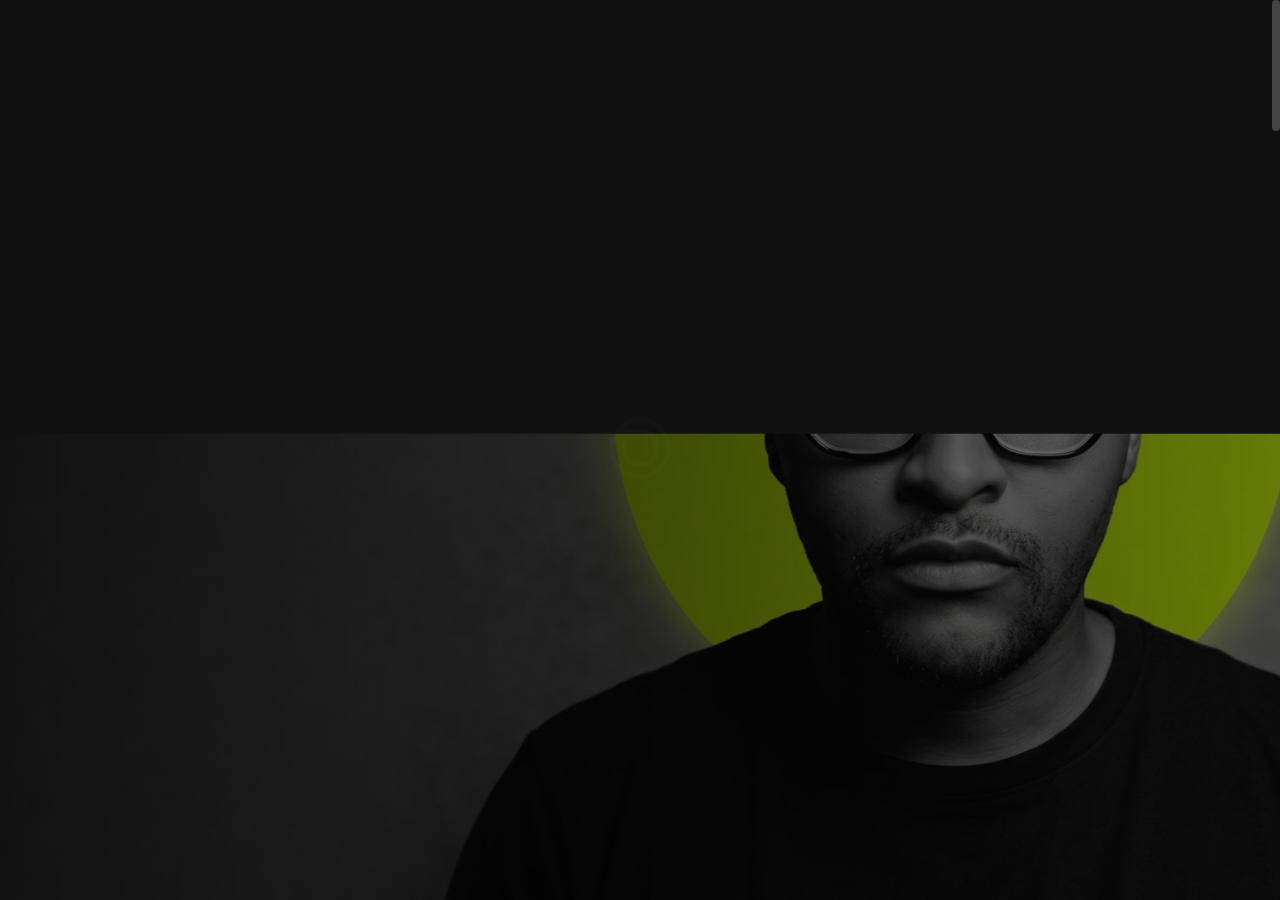
==== index.html @ 5a1238f9 "Update home and contact sections, restore giant lime banner, add about page with LinkedIn photo and " ====
<!DOCTYPE html>

<!--
	Template:   Nui - Creative Portfolio Showcase HTML Website Template
	Author:     Themetorium
	URL:        https://themetorium.net/
-->

<html lang="en">
	<head>

		<!-- Title -->
		<title>ondwariobiko — Logo &amp; Brand Identity Designer</title>

		<!-- Meta -->
		<meta charset="utf-8">
		<meta name="description" content="Professional logo and brand identity designer with 10+ years of experience and 350+ projects completed. Custom flat vector logos, mascot illustrations, and complete brand identity systems.">
		<meta name="author" content="ondwariobiko">

		<!-- Mobile Meta -->
		<meta name="viewport" content="width=device-width, initial-scale=1, shrink-to-fit=no">

		<!-- Favicon -->
		<link rel="shortcut icon" href="favicon.png" type="image/png">
		<link rel="icon" href="favicon.png" type="image/png">
		<link rel="apple-touch-icon" href="favicon.png">

		<!-- Your Google Analytics code goes here -->

		<!-- Google fonts (https://www.google.com/fonts) -->
		<link rel="preconnect" href="https://fonts.googleapis.com">
		<link rel="preconnect" href="https://fonts.gstatic.com" crossorigin>
		<link href="https://fonts.googleapis.com/css2?family=Poppins:wght@300;400;500;600;700;800;900&display=swap" rel="stylesheet"> <!-- Body font -->
		<link href="https://fonts.googleapis.com/css2?family=Syne:wght@400;500;600;700;800&display=swap" rel="stylesheet"> <!-- Secondary/Alter font -->

		<!-- Libs and Plugins CSS -->
		<link rel="stylesheet" href="assets/vendor/normalize/normalize.min.css"> <!-- Normalize CSS (https://necolas.github.io/normalize.css/) -->
		<link rel="stylesheet" href="assets/vendor/fontawesome/css/fontawesome-all.min.css"> <!-- Font Icons CSS (https://fontawesome.com) Free version! -->
		<link rel="stylesheet" href="assets/vendor/swiper/css/swiper-bundle.min.css"> <!-- Swiper CSS (https://swiperjs.com/) -->
		<link rel="stylesheet" href="assets/vendor/lightgallery/css/lightgallery.min.css"> <!-- lightGallery CSS (http://sachinchoolur.github.io/lightGallery) -->

		<!-- Template master CSS -->
		<link rel="stylesheet" href="assets/css/helper.css">
		<link id="tt-themecss" rel="stylesheet" href="assets/css/theme.css?v=6">

	</head>

	
	<!-- ===========
	///// Body /////
	================
	* Use class "tt-boxed" to enable page boxed layout globally (affects all elements containing class "tt-wrap").
	* Use class "tt-smooth-scroll" to enable page smooth scrolling.
	* Use class "tt-transition" to enable page transitions.
	* Use class "tt-magic-cursor" to enable magic cursor.
	* Note: there may be classes that are specific to this page only!
	-->
	<body id="body" class="tt-transition tt-boxed tt-smooth-scroll tt-magic-cursor">


		<!-- *************************************
		*********** Begin body inner ************* 
		************************************** -->
		<main id="body-inner">

			<!-- Begin page transition (do not remove!!!) 
			=========================== -->
			<div id="page-transition">
				<div class="ptr-overlay"></div>
				<div class="ptr-preloader">
					<div class="ptr-prel-content">
						<!-- Hint: You may need to change the img height and opacity to match your logo type. You can do this from the "theme.css" file (find: ".ptr-prel-image"). -->
						<img src="assets/img/logo-light.png?v=2" class="ptr-prel-image tt-logo-light" alt="ondwariobiko">
					</div> <!-- /.ptr-prel-content -->
				</div> <!-- /.ptr-preloader -->
			</div>
			<!-- End page transition -->

			<!-- Begin magic cursor 
			======================== -->
			<div id="magic-cursor">
				<div id="ball"></div>
			</div>
			<!-- End magic cursor --> 


			<!-- *****************************************
			*********** Begin scroll container *********** 
			****************************************** -->
			<div id="scroll-container"> 
				
				<!-- ===================
				///// Begin header /////
				========================
				* Use class "tt-header-fixed" to set header to fixed position.
				-->
				<header id="tt-header" class="tt-header-fixed">
					<div class="tt-header-inner"> <!-- add/remove class "tt-wrap" to enable/disable element boxed layout (class "tt-boxed" is required in <body> tag!). Note: additionally you can use prepared helper class "max-width-*" to add custom width to "tt-wrap". Example: "max-width-1500" (class "tt-wrap" is still required!). More info about helper classes can be found in the file "helper.css". -->

						<div class="tt-header-col">

							<!-- Begin logo 
							================ -->
							<div class="tt-logo"> 
								<a href="index.html">
									<!-- Hint: You may need to change the img height to match your logo type. You can do this from the "theme.css" file (find: ".tt-logo img"). -->
									<img src="assets/img/logo-light.png?v=2" class="tt-logo-light magnetic-item" alt="ondwariobiko"> <!-- logo light -->
									<img src="assets/img/logo-dark.png?v=2" class="tt-logo-dark magnetic-item" alt="ondwariobiko"> <!-- logo dark -->
								</a>
							</div>
							<!-- End logo -->

						</div> <!-- /.tt-header-col -->

						<div class="tt-header-col">

							<!-- Begin overlay menu toggle button -->
							<div id="tt-ol-menu-toggle-btn-wrap">
								<div class="tt-ol-menu-toggle-btn-text-wrap hide-cursor">
									<div class="tt-ol-menu-toggle-btn-text">
										<span class="text-menu" data-hover="Open">Menu</span>
										<span class="text-close">Close</span>
									</div> <!-- /.tt-ol-menu-toggle-btn-text -->
								</div> <!-- /.tt-ol-menu-toggle-btn-text-wrap -->
								<div class="tt-ol-menu-toggle-btn-holder">
									<a href="#" class="tt-ol-menu-toggle-btn magnetic-item"><span></span></a>
								</div> <!-- /.tt-ol-menu-toggle-btn-holder -->
							</div>
							<!-- End overlay menu toggle button -->

							<!-- Begin overlay menu 
							======================== 
							* Use class "tt-ol-menu-count" to enable menu counter.
							-->
							<nav class="tt-overlay-menu tt-ol-menu-count">
								<div class="tt-ol-menu-ghost">Explore</div>
								<div class="tt-ol-menu-holder">
									<div class="tt-ol-menu-inner tt-wrap">
										<div class="tt-ol-menu-content">

											<!-- Begin menu list -->
											<ul class="tt-ol-menu-list">
												<li class="active"><a href="index.html">Home</a></li>
												<li><a href="work.html">Work</a></li>
												<li><a href="about.html">About</a></li>
												<li><a href="contact.html">Contact</a></li>
											</ul>
											<!-- End menu list -->

											<!-- Begin overlay menu social links 
											===================================== -->
											<ul class="tt-ol-menu-social">
												<li><h6 class="tt-ol-menu-social-heading">Social Links:</h6></li>
												<li><a href="https://www.behance.net/johnobiko" target="_blank" rel="noopener">Behance</a></li>
												<li><a href="https://www.linkedin.com/in/ondwariobiko" target="_blank" rel="noopener">LinkedIn</a></li>
											</ul>
											<!-- End overlay menu social links -->

										</div> <!-- /.tt-ol-menu-content -->
									</div> <!-- /.tt-ol-menu-inner -->
								</div> <!-- /.tt-ol-menu-holder -->
							</nav> 
							<!-- End overlay menu -->

						</div> <!-- /.header-col -->
					</div> <!-- /.header-inner -->
				</header>
				<!-- End header -->

				
				<!-- *************************************
				*********** Begin content wrap *********** 
				************************************** -->
				<div id="content-wrap">

					
					<!-- ========================
					///// Begin page header /////
					============================= 
					* Use class "ph-full" to enable fullscreen size (no effect on smaller screens!).
					* Use class "ph-cap-sm", "ph-cap-lg", "ph-cap-xlg" or "ph-cap-xxlg" to set caption size (no class = default size).
					* Use class "ph-center" to enable content center position.
					* Use class "ph-image-cropped" to crop image (if image is used). It uses fixed image dimensions (no effect with class "ph-bg-image"!).
					* Use class "ph-bg-image" to enable page header background image. Note: "ph-caption-title-ghost" will be disabled if you enable this option!
					* Use class "ph-bg-image-is-light" if needed, it makes the elements dark and more visible if you use a very light background image (effect only with class "ph-bg-image").
					* Use class "ph-image-cover-*" to set image overlay opacity. For example "ph-image-cover-2" or "ph-image-cover-2-5" (up to "ph-image-cover-9-5").
					* Use class "ph-content-parallax" to enable content parallax.
					* Use class "ph-stroke" to enable caption title stroke style.
					* Use class "ph-ghost-scroll" to enable the scroll effect to caption title ghost (no effect with class "ph-center"!).
					-->
					<div id="page-header" class="ph-full ph-cap-lg ph-bg-image ph-image-cover-5 ph-ghost-scroll ph-content-parallax">
						<div class="page-header-inner tt-wrap">

							<!-- Begin page header image 
							============================= -->
							<div class="ph-image">
								<div class="ph-image-inner">
									<img src="assets/img/header-bg.webp?v=5" alt="ondwariobiko">
									<div class="ph-contrast-overlay"></div>
									<div class="ph-glassmorphic-frost"></div>
								</div>
							</div>
							<!-- End page header image -->

							<!-- Begin page header caption
							=============================== 
							Use class "max-width-*" to set caption max width if needed. For example "max-width-1000". More info about helper classes can be found in the file "helper.css".
							-->
							<div class="ph-caption">
								<!-- <div class="ph-caption-subtitle">
									<div class="ph-appear">Subtitle</div>
								</div> -->
								<h1 class="ph-caption-title ph-spinner-title">
									<div class="ph-appear ph-spinner-wrap">
										<span class="ph-spinner-prefix">I design</span>
										<span class="ph-spinner-window" id="hero-spinner-window">
											<span class="ph-spinner-track" id="hero-spinner-track">
												<span class="ph-spinner-item is-active">brand identities</span>
												<span class="ph-spinner-item">illustrations</span>
												<span class="ph-spinner-item">logos that stand out</span>
												<span class="ph-spinner-item">websites</span>
												<span class="ph-spinner-item">design systems</span>
												<span class="ph-spinner-item">packaging</span>
												<span class="ph-spinner-item">visual concepts</span>
												<span class="ph-spinner-item">digital experiences</span>
												<span class="ph-spinner-item">brands that connect</span>
											</span>
										</span>
									</div>
								</h1>
								<!-- Desktop Page Header CTA Button (Let's talk) -->
								<div class="ph-caption-btn-wrap ph-btn-desktop ph-appear">
									<a href="mailto:ondwariobiko@gmail.com" class="ph-cta-btn magnetic-item" data-cursor="Talk">
										<span class="ph-cta-btn-text" data-hover="Let's talk">Let's talk</span>
										<span class="ph-cta-btn-icon"><i class="fas fa-arrow-right"></i></span>
									</a>
								</div>
								<div class="ph-caption-title-ghost">
									<div class="ph-appear">ondwariobiko</div>
								</div>
							</div>
							<!-- End page header caption -->

						</div> <!-- /.page-header-inner -->

						<!-- Mobile Page Header CTA Button (Let's talk) -->
						<div class="ph-caption-btn-wrap ph-btn-mobile ph-appear">
							<a href="mailto:ondwariobiko@gmail.com" class="ph-cta-btn magnetic-item" data-cursor="Talk">
								<span class="ph-cta-btn-text" data-hover="Let's talk">Let's talk</span>
								<span class="ph-cta-btn-icon"><i class="fas fa-arrow-right"></i></span>
							</a>
						</div>

						<!-- Begin scroll down (you can change "data-offset" to set scroll top offset) 
						======================= -->
						<div class="tt-scroll-down">
							<a href="#page-content" class="tt-sd-inner ph-appear" data-offset="0">
								<div class="tt-sd-arrow">
									<div class="tt-sd-arrow-inner"></div>
								</div>
								<div class="tt-sd-text">Scroll</div>
							</a>
						</div>
						<!-- End scroll down -->
						
					</div>
					<!-- End page header -->

					
					<!-- *************************************
					*********** Begin page content *********** 
					************************************** -->
					<div id="page-content">


						<!-- =======================
						///// Begin tt-section /////
						============================ 
						* You can use padding classes if needed. For example "padding-top-xlg-150", "padding-bottom-xlg-150", "no-padding-top", "no-padding-bottom", etc. Note that each situation may be different and each section may need different classes according to your needs. More info about helper classes can be found in the file "helper.css".
						-->
						<div class="tt-section">
							<div class="tt-section-inner">

								<!-- Begin portfolio grid (works combined with tt-Ggrid!)
								========================== 
								* Use class "pgi-hover" to enable portfolio grid item hover effect (behavior depends on "ttgr-gap-*" classes below!).
								* Use class "pgi-cap-hover" to enable portfolio grid item caption hover effect (effect only with class "pgi-cap-inside"! Also no effect on mobile devices!).
								* Use class "pgi-cap-center" to position portfolio grid item caption to center.
								* Use class "pgi-cap-inside" to position portfolio grid item caption to inside.
								--> 
								<div id="portfolio-grid" class="pgi-hover">

									<!-- Begin tt-Grid
									=================== 
									* Use class "ttgr-layout-2", "ttgr-layout-3", "ttgr-layout-4" to set grid layout (columns). No class = one column.
									* Use class "ttgr-layout-1-2", "ttgr-layout-2-1", "ttgr-layout-2-3", "ttgr-layout-3-2", "ttgr-layout-3-4" or "ttgr-layout-4-3" to set grid mixed layout (columns).
									* Use class "ttgr-layout-creative-1" or "ttgr-layout-creative-2" to set grid creative mixed layout (no effect with classes "ttgr-portrait", "ttgr-portrait-half", "ttgr-not-cropped" and "ttgr-shifted").
									* Use class "ttgr-portrait" or "ttgr-portrait-half" to enable portrait mode (no effect with classes "ttgr-layout-creative-1", "ttgr-layout-creative-2" and "ttgr-not-cropped").
									* Use class "ttgr-gap-1", "ttgr-gap-2", "ttgr-gap-3", "ttgr-gap-4", "ttgr-gap-5" or "ttgr-gap-6" to add space between items.
									* Use class "ttgr-not-cropped" to enable not cropped mode (effect only with classes "ttgr-layout-2", "ttgr-layout-3" and "ttgr-layout-4").
									* Use class "ttgr-shifted" to enable shifted layout (effect only with classes "ttgr-layout-2", "ttgr-layout-3" and "ttgr-layout-4").
									-->
									<div class="tt-grid ttgr-layout-creative-2 ttgr-gap-4">

										<!-- Begin tt-Grid items wrap 
										============================== -->
										<div class="tt-grid-items-wrap isotope-items-wrap">

											<!-- Begin tt-Grid item
											======================== -->
											<div id="pelican-social-project" class="tt-grid-item isotope-item branding">
												<div class="ttgr-item-inner">

													<!-- Begin portfolio grid item 
													===============================
													* Use class "pgi-image-is-light" if needed, it makes the caption visible better if you use light image (only effect if "pgi-cap-inside" is enabled on "portfolio-grid"! Also no effect on small screens!).
													-->
													<div class="portfolio-grid-item">
														<a href="single-project-1.html" class="pgi-image-wrap" data-cursor="View<br>Project">
															<!-- Use class "cover-opacity-*" to set image overlay if needed. For example "cover-opacity-2". Useful if class "pgi-cap-inside" is enabled on "portfolio-grid". Note: It is individual and depends on the image you use. More info about helper classes in file "helper.css". -->
															<div class="pgi-image-holder">
																<div class="pgi-image-inner anim-zoomin">
																	<figure class="pgi-image ttgr-height pgi-crossfade">
																		<img src="assets/img/pelicansocial_thumbnail.png" class="pgi-img-primary" alt="Pelican Social Bar and Grill">
																		<img src="assets/img/pelicansocial_logo.png" class="pgi-img-secondary" alt="Pelican Social Bar and Grill Logo">
																	</figure> <!-- /.pgi-image -->
																</div> <!-- /.pgi-image-inner -->
															</div> <!-- /.pgi-image-holder -->
														</a> <!-- /.pgi-image-wrap -->

														<div class="pgi-caption">
															<div class="pgi-caption-inner">
																<h2 class="pgi-title">
																	<a href="single-project-1.html">Pelican Social Bar and Grill</a>
																</h2>
																<div class="pgi-categories-wrap">
																	<div class="pgi-category">Full Brand &amp; Logo Identity Creation</div>
																	<!-- <div class="pgi-category">Varia</div> -->
																</div> <!-- /.pli-categories-wrap -->
															</div> <!-- /.pgi-caption-inner -->
														</div> <!-- /.pgi-caption -->
													</div>
													<!-- End portfolio grid item -->

												</div> <!-- /.ttgr-item-inner -->
											</div>
											<!-- End tt-Grid item -->

											<!-- Begin tt-Grid item
											======================== -->
											<div class="tt-grid-item isotope-item branding">
												<div class="ttgr-item-inner">

													<!-- Begin portfolio grid item 
													===============================
													* Use class "pgi-image-is-light" if needed, it makes the caption visible better if you use light image (only effect if "pgi-cap-inside" is enabled on "portfolio-grid"!).
													-->
													<div class="portfolio-grid-item">
														<a href="single-project-2.html" class="pgi-image-wrap" data-cursor="View<br>Project">
															<!-- Use class "cover-opacity-*" to set image overlay if needed. For example "cover-opacity-2". Useful if class "pgi-cap-inside" is enabled on "portfolio-grid". Note: It is individual and depends on the image you use. More info about helper classes in file "helper.css". -->
															<div class="pgi-image-holder">
																<div class="pgi-image-inner anim-zoomin">
																	<figure class="pgi-image ttgr-height pgi-crossfade">
																		<img src="assets/img/ikontrailers_thumbnail.png" class="pgi-img-primary" alt="Ikon Trailers.com">
																		<img src="assets/img/ikontrailers_logo.png" class="pgi-img-secondary" alt="Ikon Trailers.com Logo">
																	</figure> <!-- /.pgi-image -->
																</div> <!-- /.pgi-image-inner -->
															</div> <!-- /.pgi-image-holder -->
														</a> <!-- /.pgi-image-wrap -->

														<div class="pgi-caption">
															<div class="pgi-caption-inner">
																<h2 class="pgi-title">
																	<a href="single-project-2.html">Ikon Trailers.com</a>
																</h2>
																<div class="pgi-categories-wrap">
																	<div class="pgi-category">Full Brand &amp; Logo Identity Creation</div>
																	<!-- <div class="pgi-category">Varia</div> -->
																</div> <!-- /.pli-categories-wrap -->
															</div> <!-- /.pgi-caption-inner -->
														</div> <!-- /.pgi-caption -->
													</div>
													<!-- End portfolio grid item -->

												</div> <!-- /.ttgr-item-inner -->
											</div>
											<!-- End tt-Grid item -->

											<!-- Begin tt-Grid item
											======================== -->
											<div class="tt-grid-item isotope-item branding">
												<div class="ttgr-item-inner">

													<!-- Begin portfolio grid item 
													===============================
													* Use class "pgi-image-is-light" if needed, it makes the caption visible better if you use light image (only effect if "pgi-cap-inside" is enabled on "portfolio-grid"!).
													-->
													<div class="portfolio-grid-item">
														<a href="single-project-3.html" class="pgi-image-wrap" data-cursor="View<br>Project">
															<!-- Use class "cover-opacity-*" to set image overlay if needed. For example "cover-opacity-2". Useful if class "pgi-cap-inside" is enabled on "portfolio-grid". Note: It is individual and depends on the image you use. More info about helper classes in file "helper.css". -->
															<div class="pgi-image-holder">
																<div class="pgi-image-inner anim-zoomin">
																	<figure class="pgi-image ttgr-height pgi-crossfade">
																		<img src="assets/img/ironacre_thumbnail.png" class="pgi-img-primary" alt="Iron Acre Land Co">
																		<img src="assets/img/ironacre_logo.png" class="pgi-img-secondary" alt="Iron Acre Land Co Logo">
																	</figure> <!-- /.pgi-image -->
																</div> <!-- /.pgi-image-inner -->
															</div> <!-- /.pgi-image-holder -->
														</a> <!-- /.pgi-image-wrap -->

														<div class="pgi-caption">
															<div class="pgi-caption-inner">
																<h2 class="pgi-title">
																	<a href="single-project-3.html">Iron Acre Land Co</a>
																</h2>
																<div class="pgi-categories-wrap">
																	<div class="pgi-category">Full Brand &amp; Logo Identity Creation</div>
																	<!-- <div class="pgi-category">Varia</div> -->
																</div> <!-- /.pli-categories-wrap -->
															</div> <!-- /.pgi-caption-inner -->
														</div> <!-- /.pgi-caption -->
													</div>
													<!-- End portfolio grid item -->

												</div> <!-- /.ttgr-item-inner -->
											</div>
											<!-- End tt-Grid item -->

											<!-- Begin tt-Grid item
											======================== -->
											<div class="tt-grid-item isotope-item logo-design">
												<div class="ttgr-item-inner">

													<!-- Begin portfolio grid item 
													===============================
													* Use class "pgi-image-is-light" if needed, it makes the caption visible better if you use light image (only effect if "pgi-cap-inside" is enabled on "portfolio-grid"!).
													-->
													<div class="portfolio-grid-item">
														<a href="single-project-4.html" class="pgi-image-wrap" data-cursor="View<br>Project">
															<!-- Use class "cover-opacity-*" to set image overlay if needed. For example "cover-opacity-2". Useful if class "pgi-cap-inside" is enabled on "portfolio-grid". Note: It is individual and depends on the image you use. More info about helper classes in file "helper.css". -->
															<div class="pgi-image-holder">
																<div class="pgi-image-inner anim-zoomin">
																	<figure class="pgi-image ttgr-height pgi-crossfade">
																		<img src="assets/img/greenessential_thumbnail.png" class="pgi-img-primary" alt="Green Essential Turf and Mosquito">
																		<img src="assets/img/greenessential_logo.png" class="pgi-img-secondary" alt="Green Essential Turf and Mosquito Logo">
																	</figure> <!-- /.pgi-image -->
																</div> <!-- /.pgi-image-inner -->
															</div> <!-- /.pgi-image-holder -->
														</a> <!-- /.pgi-image-wrap -->

														<div class="pgi-caption">
															<div class="pgi-caption-inner">
																<h2 class="pgi-title">
																	<a href="single-project-4.html">Green Essential Turf and Mosquito</a>
																</h2>
																<div class="pgi-categories-wrap">
																	<div class="pgi-category">Logo Design</div>
																	<!-- <div class="pgi-category">Varia</div> -->
																</div> <!-- /.pli-categories-wrap -->
															</div> <!-- /.pgi-caption-inner -->
														</div> <!-- /.pgi-caption -->
													</div>
													<!-- End portfolio grid item -->

												</div> <!-- /.ttgr-item-inner -->
											</div>
											<!-- End tt-Grid item -->

										</div>
										<!-- End tt-Grid items wrap  -->

									</div>
									<!-- End tt-Grid -->

								</div>
								<!-- End portfolio grid -->


								<div class="text-center anim-fadeinup">

									<!-- Begin scrolling button (See all works)
									============================ -->
									<a href="portfolio-grid-creative.html" class="tt-scrolling-btn all-works-btn" data-cursor="All<br>Works">
										<div class="scr-btn-inner ph-appear">
											<div class="scr-btn-icon"><i class="fas fa-arrow-right"></i></div>
											<div class="scr-btn-spinner">
												<svg viewBox="0 0 500 500">
													<defs>
														<path d="M50,250c0-110.5,89.5-200,200-200s200,89.5,200,200s-89.5,200-200,200S50,360.5,50,250" id="textcircle"></path>
													</defs>
													<!-- If you change the text, you probably need to adjust the CSS so that it fits correctly. Find ".scr-btn-text" in file "theme.css" and adjust it for your needs. -->
													<text dy="30" class="scr-btn-text">
														<textPath xlink:href="#textcircle">See All Works - See All Works -</textPath>
													</text>
												</svg>
											</div>
										</div> <!-- /.sdc-inner -->
									</a>
									<!-- End scrolling button -->

								</div> <!-- /.text-center -->

							</div> <!-- /.tt-section-inner -->
						</div>
						<!-- End tt-section -->


						<!-- =======================
						///// Begin tt-section /////
						============================ 
						* You can use padding classes if needed. For example "padding-top-xlg-150", "padding-bottom-xlg-150", "no-padding-top", "no-padding-bottom", etc. Note that each situation may be different and each section may need different classes according to your needs. More info about helper classes can be found in the file "helper.css".
						-->
						<div class="tt-section padding-top-xlg-100 padding-bottom-xlg-150">
							<div class="tt-section-inner tt-wrap max-width-1700">

								<div class="tt-row margin-left-lg-3-p margin-right-lg-3-p">
									<div class="tt-col-xl-4">

										<!-- Begin tt-Heading 
										====================== 
										* Use class "tt-heading-xsm", "tt-heading-sm", "tt-heading-lg", "tt-heading-xlg" or "tt-heading-xxlg" to set caption size (no class = default size).
										* Use class "tt-heading-stroke" to enable stroke style.
										* Use class "tt-heading-center" to align tt-Heading to center.
										* Use prepared helper class "max-width-*" to add custom width if needed. Example: "max-width-800". More info about helper classes can be found in the file "helper.css".
										-->
										<div class="tt-heading tt-heading-xlg anim-fadeinup">
											<h3 class="tt-heading-subtitle">My Services</h3>
											<h2 class="tt-heading-title">Made for<br>your brand</h2>
										</div>
										<!-- End tt-Heading -->

										<div class="max-width-600 margin-bottom-60 anim-fadeinup">
											<h5>No templates, no shortcuts. Every project is designed around your business and the people you serve.</h5>
										</div>

									</div> <!-- /.tt-col -->

									<div class="tt-col-xl-1">
									</div> <!-- /.tt-col -->

									<div class="tt-col-xl-7">

										<!-- Begin accordion 
										===================== 
										* Use class "tt-ac-sm", "tt-ac-lg", "tt-ac-xlg" or "tt-ac-xxlg" to set accordion size.
										* Use class "tt-ac-borders" to enable borders.
										* Note: Add class "is-open" to the "tt-accordion-content" to make this content open by default.
										-->
										<div class="tt-accordion tt-ac-borders">
											<div class="tt-accordion-item anim-fadeinup">
												<div class="tt-accordion-heading">
													<div class="tt-ac-head cursor-alter">
														<h3 class="tt-ac-head-title">Logo &amp; Brand Identity</h3>
													</div>

													<div class="tt-accordion-caret-wrap">
														<div class="tt-accordion-caret-inner magnetic-item">
															<div class="tt-accordion-caret"></div>
														</div>
													</div> <!-- /.tt-accordion-caret-wrap -->
												</div> <!-- /.tt-accordion-heading -->
												<div class="tt-accordion-content max-width-800">
													<p>From a standalone logo to a complete identity system: colors, typography and guidelines that keep your brand consistent everywhere.</p>
												</div> <!-- /.tt-accordion-content -->
											</div> <!-- /.tt-accordion-item -->

											<div class="tt-accordion-item anim-fadeinup">
												<div class="tt-accordion-heading">
													<div class="tt-ac-head cursor-alter">
														<h3 class="tt-ac-head-title">Illustration</h3>
													</div>

													<div class="tt-accordion-caret-wrap">
														<div class="tt-accordion-caret-inner magnetic-item">
															<div class="tt-accordion-caret"></div>
														</div>
													</div> <!-- /.tt-accordion-caret-wrap -->
												</div> <!-- /.tt-accordion-heading -->
												<div class="tt-accordion-content max-width-800">
													<p>Mascots, characters and custom artwork that give your brand a face and a personality people remember.</p>
												</div> <!-- /.tt-accordion-content -->
											</div> <!-- /.tt-accordion-item -->

											<div class="tt-accordion-item anim-fadeinup">
												<div class="tt-accordion-heading">
													<div class="tt-ac-head cursor-alter">
														<h3 class="tt-ac-head-title">Web Design &amp; UI/UX</h3>
													</div>

													<div class="tt-accordion-caret-wrap">
														<div class="tt-accordion-caret-inner magnetic-item">
															<div class="tt-accordion-caret"></div>
														</div>
													</div> <!-- /.tt-accordion-caret-wrap -->
												</div> <!-- /.tt-accordion-heading -->
												<div class="tt-accordion-content max-width-800">
													<p>User-friendly, responsive websites, designed and built from layout to launch, to match your brand on every device.</p>
												</div> <!-- /.tt-accordion-content -->
											</div> <!-- /.tt-accordion-item -->

											<div class="tt-accordion-item anim-fadeinup">
												<div class="tt-accordion-heading">
													<div class="tt-ac-head cursor-alter">
														<h3 class="tt-ac-head-title">Custom Projects</h3>
													</div>

													<div class="tt-accordion-caret-wrap">
														<div class="tt-accordion-caret-inner magnetic-item">
															<div class="tt-accordion-caret"></div>
														</div>
													</div> <!-- /.tt-accordion-caret-wrap -->
												</div> <!-- /.tt-accordion-heading -->
												<div class="tt-accordion-content max-width-800">
													<p>Need something else? Tell me what your brand needs and I'll design it around your goals.</p>
												</div> <!-- /.tt-accordion-content -->
											</div> <!-- /.tt-accordion-item -->

										</div>
										<!-- End accordion -->

									</div> <!-- /.tt-col -->
								</div> <!-- /.tt-row -->

							</div> <!-- /.tt-section-inner -->
						</div>
						<!-- End tt-section -->


						<!-- =======================
						///// Begin tt-section /////
						============================ 
						* You can use padding classes if needed. For example "padding-top-xlg-150", "padding-bottom-xlg-150", "no-padding-top", "no-padding-bottom", etc. Note that each situation may be different and each section may need different classes according to your needs. More info about helper classes can be found in the file "helper.css".
						-->
						<div class="tt-section padding-top-xlg-120 padding-bottom-xlg-120 ob-lime-marquee-section">
							<div class="tt-section-inner">

								<!-- Begin scrolling text
								========================== 
								Change data-scroll-speed="*" to adjust scrolling speed.
								Use class "scr-text-reverse" to reverse scrolling direction. 
								-->
								<div class="tt-scrolling-text" data-scroll-speed="65">
									<div class="tt-scrolling-text-inner" data-text="350+ projects delivered. More than 10 years of experience.&nbsp;">
										350+ projects delivered. More than 10 years of experience.&nbsp;
									</div> <!-- /.tt-scrolling-text-inner -->
								</div>
								<!-- End scrolling text -->

								<!-- Begin scrolling text
								========================== 
								Change data-scroll-speed="*" to adjust scrolling speed.
								Use class "scr-text-reverse" to reverse scrolling direction. 
								-->
								<div class="tt-scrolling-text scr-text-reverse" data-scroll-speed="75">
									<div class="tt-scrolling-text-inner" data-text="Logos, brand identities and websites. Designed for businesses of every size.&nbsp;">
										Logos, brand identities and websites. Designed for businesses of every size.&nbsp;
									</div> <!-- /.tt-scrolling-text-inner -->
								</div>
								<!-- End scrolling text -->

							</div> <!-- /.tt-section-inner -->
						</div>
						<!-- End tt-section -->


						<!-- =======================
						///// Begin tt-section /////
						============================ 
						* You can use padding classes if needed. For example "padding-top-xlg-150", "padding-bottom-xlg-150", "no-padding-top", "no-padding-bottom", etc. Note that each situation may be different and each section may need different classes according to your needs. More info about helper classes can be found in the file "helper.css".
						-->
						<div class="tt-section padding-top-xlg-150 padding-bottom-xlg-150">
							<div class="tt-section-inner tt-wrap">

								<!-- Begin tt-Heading 
								====================== 
								* Use class "tt-heading-xsm", "tt-heading-sm", "tt-heading-lg", "tt-heading-xlg" or "tt-heading-xxlg" to set caption size (no class = default size).
								* Use class "tt-heading-stroke" to enable stroke style.
								* Use class "tt-heading-center" to align tt-Heading to center.
								-->
								<div class="tt-heading tt-heading-sm tt-heading-center margin-bottom-80 anim-fadeinup">
									<h3 class="tt-heading-subtitle">Selected Clients &amp; Partners</h3>
									<h2 class="tt-heading-title">Brands and Organizations I've Worked With</h2>
								</div>
								<!-- End tt-Heading -->

								<!-- Begin logo wall 
								=====================
								* Use class "cl-col-2", "cl-col-3" or "cl-col-4" to change columns.
								* Hint: for better results make sure all your images are in the same dimensions!
								-->
								<ul class="tt-logo-wall anim-fadeinup">
									<li>
										<div class="cl-item">
											<img src="assets/img/clients/edgeprop-light.png" class="lv-client-light" alt="EdgeProp">
											<img src="assets/img/clients/edgeprop-dark.png" class="lv-client-dark" alt="EdgeProp">
										</div>
									</li>
									<li>
										<div class="cl-item">
											<img src="assets/img/clients/propertyguru-light.png" class="lv-client-light" alt="PropertyGuru">
											<img src="assets/img/clients/propertyguru-dark.png" class="lv-client-dark" alt="PropertyGuru">
										</div>
									</li>
									<li>
										<div class="cl-item">
											<img src="assets/img/clients/bosch-light.png" class="lv-client-light" alt="Bosch">
											<img src="assets/img/clients/bosch-dark.png" class="lv-client-dark" alt="Bosch">
										</div>
									</li>
									<li>
										<div class="cl-item">
											<img src="assets/img/clients/rittersport-light.png" class="lv-client-light" alt="Ritter Sport">
											<img src="assets/img/clients/rittersport-dark.png" class="lv-client-dark" alt="Ritter Sport">
										</div>
									</li>
									<li>
										<div class="cl-item">
											<img src="assets/img/clients/fareastorganization-light.png" class="lv-client-light" alt="Far East Organization">
											<img src="assets/img/clients/fareastorganization-dark.png" class="lv-client-dark" alt="Far East Organization">
										</div>
									</li>
									<li>
										<div class="cl-item">
											<img src="assets/img/clients/99co-light.png" class="lv-client-light" alt="99.co">
											<img src="assets/img/clients/99co-dark.png" class="lv-client-dark" alt="99.co">
										</div>
									</li>
									<li>
										<div class="cl-item">
											<img src="assets/img/clients/hollandvillage-light.png" class="lv-client-light" alt="Holland Village Residences">
											<img src="assets/img/clients/hollandvillage-dark.png" class="lv-client-dark" alt="Holland Village Residences">
										</div>
									</li>
									<li>
										<div class="cl-item">
											<img src="assets/img/clients/legibra-light.png" class="lv-client-light" alt="Legibra">
											<img src="assets/img/clients/legibra-dark.png" class="lv-client-dark" alt="Legibra">
										</div>
									</li>
									<li>
										<div class="cl-item">
											<img src="assets/img/clients/aquapet-light.png" class="lv-client-light" alt="Aquapet">
											<img src="assets/img/clients/aquapet-dark.png" class="lv-client-dark" alt="Aquapet">
										</div>
									</li>
									<li>
										<div class="cl-item">
											<img src="assets/img/clients/beyondtheimage-light.png" class="lv-client-light" alt="Beyond The Image">
											<img src="assets/img/clients/beyondtheimage-dark.png" class="lv-client-dark" alt="Beyond The Image">
										</div>
									</li>
								</ul>
								<!-- End logo wall -->

							</div> <!-- /.tt-section-inner -->
						</div>
						<!-- End tt-section -->


						<!-- =======================
						///// Begin tt-section /////
						============================ 
						* You can use padding classes if needed. For example "padding-top-xlg-150", "padding-bottom-xlg-150", "no-padding-top", "no-padding-bottom", etc. Note that each situation may be different and each section may need different classes according to your needs. More info about helper classes can be found in the file "helper.css".
						-->
						<div class="tt-section no-padding">
							<div class="tt-section-inner">

								<!-- Begin full-width showcase video -->
								<div class="tt-full-video-wrap" style="position: relative; width: 100%; overflow: hidden; background-color: #0a0a0a; line-height: 0;">
									<video class="tt-full-video" autoplay loop muted playsinline preload="auto" style="width: 100%; height: auto; display: block; object-fit: cover;">
										<source src="assets/vids/ondwarilogovideo.mp4" type="video/mp4">
										Your browser does not support the video tag.
									</video>
								</div>
								<!-- End full-width showcase video -->

							</div> <!-- /.tt-section-inner -->
						</div>
						<!-- End tt-section -->


						<!-- =======================
						///// Begin Contact Section /////
						============================ -->
						<div class="tt-section padding-top-xlg-150 padding-bottom-xlg-150" id="tt-contact-section">
							<div class="tt-section-inner tt-wrap">

								<!-- Begin tt-Heading 
								====================== 
								* Use class "tt-heading-xsm", "tt-heading-sm", "tt-heading-lg", "tt-heading-xlg" or "tt-heading-xxlg" to set caption size (no class = default size).
								* Use class "tt-heading-stroke" to enable stroke style.
								* Use class "tt-heading-center" to align tt-Heading to center.
								* Use prepared helper class "max-width-*" to add custom width if needed. Example: "max-width-800". More info about helper classes can be found in the file "helper.css".
								-->
								<div class="tt-heading tt-heading-xlg anim-fadeinup">
									<h3 class="tt-heading-subtitle">A project, an idea, a question?</h3>
									<h2 class="tt-heading-title"><a href="mailto:ondwariobiko@gmail.com" class="tt-link" data-cursor="<i class='fas fa-envelope'></i>">ondwariobiko@gmail.com <span class="hide-from-sm">↗</span></a></h2>
								</div>
								<!-- End tt-Heading -->

								<!-- Begin contact info 
								======================== -->
								<ul class="tt-contact-info anim-fadeinup">
									<li class="text-xlg">
										<span class="tt-ci-icon"><i class="fas fa-map-marker-alt"></i></span>
										Nairobi, Kenya — Available worldwide for remote commissions
									</li>
									<li class="text-xlg">
										<span class="tt-ci-icon"><i class="fas fa-phone"></i></span>
										<a href="tel:+254702255575" class="tt-link">+254 702 255 575</a>
									</li>
									<li>
										<h6 class="no-margin-bottom margin-top-30">Follow:</h6>
										<!-- Begin social buttons -->
										<div class="social-buttons">
											<ul>
												<li><a href="https://www.behance.net/johnobiko" class="magnetic-item" target="_blank" rel="noopener"><i class="fab fa-behance"></i></a></li>
												<li><a href="https://www.linkedin.com/in/ondwariobiko" class="magnetic-item" target="_blank" rel="noopener"><i class="fab fa-linkedin-in"></i></a></li>
											</ul>
										</div>
										<!-- End social buttons -->
									</li>
								</ul>
								<!-- End contact info -->

							</div> <!-- /.tt-section-inner -->
						</div>
						<!-- End Contact Section -->


						<!-- ======================
						///// Begin tt-footer /////
						=========================== -->
						<footer id="tt-footer" class="ob-footer">
							<div class="tt-footer-inner tt-wrap">

								<div class="ob-footer-copyright">
									&copy; ALL RIGHTS RESERVED, ONDWARIOBIKO 2027
								</div>

								<div class="footer-social">
									<div class="footer-social-text"><span>Follow</span><i class="fas fa-share-alt"></i></div>
									<div class="social-buttons">
										<ul>
											<li><a href="https://www.behance.net/johnobiko" class="magnetic-item" target="_blank" rel="noopener"><i class="fab fa-behance"></i></a></li>
											<li><a href="https://www.linkedin.com/in/ondwariobiko" class="magnetic-item" target="_blank" rel="noopener"><i class="fab fa-linkedin-in"></i></a></li>
										</ul>
									</div> <!-- /.social-buttons -->
								</div> <!-- /.footer-social -->

							</div> <!-- /.tt-footer-inner -->
						</footer>
						<!-- End tt-footer -->


						<!-- Giant Full-Bleed #d9fd17 Banner -->
						<div class="insp-giant-banner">
							<div class="insp-giant-text">ondwariobiko</div>
						</div>


				</div>
				<!-- End content wrap -->

			</div>
			<!-- End scroll container -->

			<!-- Scroll to top button (floating circle on the left, appears after leaving header) -->
			<div class="tt-scroll-to-top scroll-to-top" data-cursor="Top">
				<a href="#" class="tt-st-circle magnetic-item" aria-label="Back to top">
					<i class="fas fa-arrow-up"></i>
				</a>
			</div>

		</main>
		<!-- End body inner -->


        

		<!-- ====================
		///// Scripts below /////
		===================== -->

		<!-- Core JS -->
		<script src="assets/vendor/jquery/jquery.min.js"></script> <!-- jquery JS (https://jquery.com) -->

		<!-- Libs and Plugins JS -->
		<script src="assets/vendor/gsap/gsap.min.js"></script> <!-- GSAP JS (https://greensock.com/gsap/) -->
		<script src="assets/vendor/gsap/ScrollToPlugin.min.js"></script> <!-- GSAP ScrollToPlugin JS (https://greensock.com/scrolltoplugin/) -->
		<script src="assets/vendor/gsap/ScrollTrigger.min.js"></script> <!-- GSAP ScrollTrigger JS (https://greensock.com/scrolltrigger/) -->

		<script src="assets/vendor/smooth-scrollbar.js"></script> <!-- Smooth Scrollbar JS (https://github.com/idiotWu/smooth-scrollbar/) -->
		<script src="assets/vendor/swiper/js/swiper-bundle.min.js"></script> <!-- Swiper JS (https://swiperjs.com/) -->
		<script src="assets/vendor/isotope/imagesloaded.pkgd.min.js"></script> <!-- imagesloaded JS (more info: https://imagesloaded.desandro.com/) -->
		<script src="assets/vendor/isotope/isotope.pkgd.min.js"></script> <!-- Isotope JS (http://isotope.metafizzy.co) -->
		<script src="assets/vendor/isotope/packery-mode.pkgd.min.js"></script> <!-- Isotope Packery Mode JS (https://isotope.metafizzy.co/layout-modes/packery.html) -->
		<script src="assets/vendor/lightgallery/js/lightgallery-all.min.js"></script> <!-- lightGallery Plugins JS (http://sachinchoolur.github.io/lightGallery) -->
		<script src="assets/vendor/jquery.mousewheel.min.js"></script> <!-- A jQuery plugin that adds cross browser mouse wheel support (https://github.com/jquery/jquery-mousewheel) -->

		<!-- Template master JS -->
		<script src="assets/js/theme.js"></script>

		<!-- WebZoro-Style Kinetic Spinner Hero Header -->
		<script>
			$(window).on("load", function() {
				var services = [
					"brand identities",
					"illustrations",
					"logos that stand out",
					"websites",
					"design systems",
					"packaging",
					"visual concepts",
					"digital experiences",
					"brands that connect"
				];

				var $window = $("#hero-spinner-window");
				var $track = $("#hero-spinner-track");
				if (!$window.length || !$track.length) return;

				var windowEl = $window[0];
				var trackEl = $track[0];

				// Duplicate array to enable seamless infinite circular loop
				var allServices = services.concat(services);
				var items = [];

				$track.empty();
				allServices.forEach(function(service, index) {
					var el = document.createElement("span");
					el.className = "ph-spinner-item";
					el.textContent = service;
					trackEl.appendChild(el);
					items.push({ el: el, service: service, index: index });
				});

				var itemHeight = 0;
				var currentIndex = 0;
				var holdDuration = 1.85; // seconds to hold on each active service
				var spinDuration = 0.62; // seconds for the spin transition

				function measure() {
					if (items.length) {
						itemHeight = items[0].el.offsetHeight || items[0].el.getBoundingClientRect().height;
						if (items[currentIndex]) {
							gsap.set(trackEl, { y: -currentIndex * itemHeight });
							var activeItem = items[currentIndex];
							var targetWidth = (activeItem.el.scrollWidth || activeItem.el.offsetWidth) + 4;
							gsap.set(windowEl, { width: targetWidth });
						}
					}
				}
				measure();
				$(window).on("resize", measure);

				function updateActive(index, immediate) {
					items.forEach(function(item, i) {
						if (i === index) {
							item.el.classList.add("is-active");
						} else {
							item.el.classList.remove("is-active");
						}
					});

					// Smoothly morph width to active service text
					var activeItem = items[index];
					var targetWidth = (activeItem.el.scrollWidth || activeItem.el.offsetWidth) + 4;
					gsap.to(windowEl, {
						width: targetWidth,
						duration: immediate ? 0 : spinDuration,
						ease: "power3.inOut"
					});

					// Vertical spinner scroll
					var targetY = -index * itemHeight;
					if (immediate) {
						gsap.set(trackEl, { y: targetY });
					} else {
						gsap.to(trackEl, {
							y: targetY,
							duration: spinDuration,
							ease: "power3.inOut",
							onComplete: function() {
								// Seamless loop reset when reaching duplicated half
								if (index >= services.length) {
									currentIndex = 0;
									gsap.set(trackEl, { y: 0 });
									updateActive(0, true);
								}
							}
						});
					}
				}

				// Initial placement
				updateActive(0, true);

				// Infinite rolling loop
				function stepSpin() {
					gsap.delayedCall(holdDuration, function() {
						currentIndex++;
						updateActive(currentIndex, false);
						stepSpin();
					});
				}

				// Allow entrance animation to settle before starting
				gsap.delayedCall(1.0, stepSpin);

				// Silky smooth organic glassmorphism pulse (clear majority of the time, smooth sine curve)
				var $frost = $(".ph-glassmorphic-frost");
				if ($frost.length) {
					function runGlassmorphismCycle() {
						gsap.delayedCall(6.5, function() {
							gsap.to($frost, {
								duration: 2.5,
								opacity: 1,
								ease: "sine.inOut",
								onComplete: function() {
									gsap.delayedCall(1.2, function() {
										gsap.to($frost, {
											duration: 2.5,
											opacity: 0,
											ease: "sine.inOut",
											onComplete: runGlassmorphismCycle
										});
									});
								}
							});
						});
					}
					runGlassmorphismCycle();
				}

				// High-performance scroll handler for Sticky Nav Blur and Back-to-Top Button
				var $pageHeader = $("#page-header");
				var $backToTopBtn = $(".scroll-to-top");
				var $header = $("#tt-header");
				var headerScrolled = false;
				var btnVisible = false;
				var cachedTriggerPoint = 0;
				var ticking = false;

				function updateTriggerCoords() {
					var h = $pageHeader.length ? $pageHeader.outerHeight() : $(window).height();
					// Button appears automatically on the left right after leaving the header
					cachedTriggerPoint = Math.max(200, h * 0.5);
				}

				if ($backToTopBtn.length) {
					$("body").append($backToTopBtn);
				}
				$backToTopBtn.on("click", function(e) {
					e.preventDefault();
					if ($("body").hasClass("tt-smooth-scroll") && typeof Scrollbar !== "undefined") {
						var scrollbar = Scrollbar.get(document.getElementById("scroll-container"));
						if (scrollbar) {
							if (typeof gsap !== "undefined" && typeof Expo !== "undefined") {
								gsap.to(scrollbar, { duration: 1.5, scrollTo: { y: 0, autoKill: true }, ease: Expo.easeInOut });
							} else {
								scrollbar.scrollTo(0, 0, 1000);
							}
							return false;
						}
					}
					$("html, body").animate({ scrollTop: 0 }, 800);
					return false;
				});

				var btnIsLight = false;
				function updateScrollUI(scrollY) {
					// Sticky nav blur background
					if (scrollY > 50) {
						if (!headerScrolled) {
							headerScrolled = true;
							$header.addClass("tt-header-scrolled");
						}
					} else {
						if (headerScrolled) {
							headerScrolled = false;
							$header.removeClass("tt-header-scrolled");
						}
					}

					// Back to Top button visibility
					if ($backToTopBtn.length && cachedTriggerPoint > 0) {
						if (scrollY > cachedTriggerPoint) {
							if (!btnVisible) {
								btnVisible = true;
								$backToTopBtn.addClass("is-visible");
							}
						} else {
							if (btnVisible) {
								btnVisible = false;
								$backToTopBtn.removeClass("is-visible");
							}
						}

						// Background color adaptation: turns black over lime green (#d9fd17) banner or light elements
						if (btnVisible) {
							var btnEl = $backToTopBtn[0];
							var btnRect = btnEl.getBoundingClientRect();
							var isOverLight = false;
							var lightTargets = document.querySelectorAll(".insp-giant-banner, .ob-lime-marquee-section, .ob-white-marquee-section, .bg-white, .bg-light, .is-light-bg, [data-theme='light']");
							for (var i = 0; i < lightTargets.length; i++) {
								var tRect = lightTargets[i].getBoundingClientRect();
								if (btnRect.bottom > tRect.top && btnRect.top < tRect.bottom &&
								    btnRect.right > tRect.left && btnRect.left < tRect.right) {
									isOverLight = true;
									break;
								}
							}
							if (isOverLight) {
								if (!btnIsLight) {
									btnIsLight = true;
									$backToTopBtn.addClass("is-on-light");
								}
							} else {
								if (btnIsLight) {
									btnIsLight = false;
									$backToTopBtn.removeClass("is-on-light");
								}
							}
						}
					}
				}

				function onScrollEvent(scrollY) {
					if (!ticking) {
						requestAnimationFrame(function() {
							updateScrollUI(scrollY);
							ticking = false;
						});
						ticking = true;
					}
				}

				// Cache trigger coords on load, image load, and resize
				updateTriggerCoords();
				$(window).on("resize orientationchange", function() {
					updateTriggerCoords();
					var currentScroll = 0;
					if ($("body").hasClass("tt-smooth-scroll") && typeof Scrollbar !== "undefined") {
						var sb = Scrollbar.get(document.getElementById("scroll-container"));
						if (sb) currentScroll = sb.scrollTop;
					} else {
						currentScroll = window.pageYOffset || document.documentElement.scrollTop || 0;
					}
					updateScrollUI(currentScroll);
				});

				// Re-update coordinates after images or webfonts settle
				setTimeout(updateTriggerCoords, 1000);
				setTimeout(updateTriggerCoords, 3000);

				if ($("body").hasClass("tt-smooth-scroll") && typeof Scrollbar !== "undefined") {
					var sb = Scrollbar.get(document.getElementById("scroll-container"));
					if (sb) {
						sb.addListener(function(status) {
							onScrollEvent(status.offset.y);
						});
					}
				}
				$(window).on("scroll", function() {
					onScrollEvent(window.pageYOffset || document.documentElement.scrollTop || 0);
				});

				updateScrollUI(0);
			});
		</script>



	</body>

</html>
---- assets/vendor/lightgallery/css/lightgallery.min.css ----
@font-face{font-family:lg;src:url(../fonts/lg.ttf?22t19m) format("truetype"),url(../fonts/lg.woff?22t19m) format("woff"),url(../fonts/lg.svg?22t19m#lg) format("svg");font-weight:400;font-style:normal;font-display:block}.lg-icon{font-family:lg!important;speak:never;font-style:normal;font-weight:400;font-variant:normal;text-transform:none;line-height:1;-webkit-font-smoothing:antialiased;-moz-osx-font-smoothing:grayscale}.lg-actions .lg-next,.lg-actions .lg-prev{background-color:rgba(0,0,0,.45);border-radius:2px;color:#999;cursor:pointer;display:block;font-size:22px;margin-top:-10px;padding:8px 10px 9px;position:absolute;top:50%;z-index:1080;border:none;outline:0}.lg-actions .lg-next.disabled,.lg-actions .lg-prev.disabled{pointer-events:none;opacity:.5}.lg-actions .lg-next:hover,.lg-actions .lg-prev:hover{color:#FFF}.lg-actions .lg-next{right:20px}.lg-actions .lg-next:before{content:"\e095"}.lg-actions .lg-prev{left:20px}.lg-actions .lg-prev:after{content:"\e094"}@-webkit-keyframes lg-right-end{0%,100%{left:0}50%{left:-30px}}@-moz-keyframes lg-right-end{0%,100%{left:0}50%{left:-30px}}@-ms-keyframes lg-right-end{0%,100%{left:0}50%{left:-30px}}@keyframes lg-right-end{0%,100%{left:0}50%{left:-30px}}@-webkit-keyframes lg-left-end{0%,100%{left:0}50%{left:30px}}@-moz-keyframes lg-left-end{0%,100%{left:0}50%{left:30px}}@-ms-keyframes lg-left-end{0%,100%{left:0}50%{left:30px}}@keyframes lg-left-end{0%,100%{left:0}50%{left:30px}}.lg-outer.lg-right-end .lg-object{-webkit-animation:lg-right-end .3s;-o-animation:lg-right-end .3s;animation:lg-right-end .3s;position:relative}.lg-outer.lg-left-end .lg-object{-webkit-animation:lg-left-end .3s;-o-animation:lg-left-end .3s;animation:lg-left-end .3s;position:relative}.lg-toolbar{z-index:1082;left:0;position:absolute;top:0;width:100%;background-color:rgba(0,0,0,.45)}.lg-toolbar .lg-icon{color:#999;cursor:pointer;float:right;font-size:24px;height:47px;line-height:27px;padding:10px 0;text-align:center;width:50px;text-decoration:none!important;outline:0;background:0 0;border:none;box-shadow:none;-webkit-transition:color .2s linear;-o-transition:color .2s linear;transition:color .2s linear}.lg-toolbar .lg-icon:hover{color:#FFF}.lg-toolbar .lg-close:after{content:"\e070"}.lg-toolbar .lg-download:after{content:"\e0f2"}.lg-sub-html{background-color:rgba(0,0,0,.45);bottom:0;color:#EEE;font-size:16px;left:0;padding:10px 40px;position:fixed;right:0;text-align:center;z-index:1080}.lg-sub-html h4{margin:0;font-size:13px;font-weight:700}.lg-sub-html p{font-size:12px;margin:5px 0 0}#lg-counter{color:#999;display:inline-block;font-size:16px;padding-left:20px;padding-top:12px;vertical-align:middle}.lg-next,.lg-prev,.lg-toolbar{opacity:1;-webkit-transition:-webkit-transform .35s cubic-bezier(0,0,.25,1) 0s,opacity .35s cubic-bezier(0,0,.25,1) 0s,color .2s linear;-moz-transition:-moz-transform .35s cubic-bezier(0,0,.25,1) 0s,opacity .35s cubic-bezier(0,0,.25,1) 0s,color .2s linear;-o-transition:-o-transform .35s cubic-bezier(0,0,.25,1) 0s,opacity .35s cubic-bezier(0,0,.25,1) 0s,color .2s linear;transition:transform .35s cubic-bezier(0,0,.25,1) 0s,opacity .35s cubic-bezier(0,0,.25,1) 0s,color .2s linear}.lg-hide-items .lg-prev{opacity:0;-webkit-transform:translate3d(-10px,0,0);transform:translate3d(-10px,0,0)}.lg-hide-items .lg-next{opacity:0;-webkit-transform:translate3d(10px,0,0);transform:translate3d(10px,0,0)}.lg-hide-items .lg-toolbar{opacity:0;-webkit-transform:translate3d(0,-10px,0);transform:translate3d(0,-10px,0)}body:not(.lg-from-hash) .lg-outer.lg-start-zoom .lg-object{-webkit-transform:scale3d(.5,.5,.5);transform:scale3d(.5,.5,.5);opacity:0;-webkit-transition:-webkit-transform 250ms cubic-bezier(0,0,.25,1) 0s,opacity 250ms cubic-bezier(0,0,.25,1)!important;-moz-transition:-moz-transform 250ms cubic-bezier(0,0,.25,1) 0s,opacity 250ms cubic-bezier(0,0,.25,1)!important;-o-transition:-o-transform 250ms cubic-bezier(0,0,.25,1) 0s,opacity 250ms cubic-bezier(0,0,.25,1)!important;transition:transform 250ms cubic-bezier(0,0,.25,1) 0s,opacity 250ms cubic-bezier(0,0,.25,1)!important;-webkit-transform-origin:50% 50%;-moz-transform-origin:50% 50%;-ms-transform-origin:50% 50%;transform-origin:50% 50%}body:not(.lg-from-hash) .lg-outer.lg-start-zoom .lg-item.lg-complete .lg-object{-webkit-transform:scale3d(1,1,1);transform:scale3d(1,1,1);opacity:1}.lg-outer .lg-thumb-outer{background-color:#0D0A0A;bottom:0;position:absolute;width:100%;z-index:1080;max-height:350px;-webkit-transform:translate3d(0,100%,0);transform:translate3d(0,100%,0);-webkit-transition:-webkit-transform .25s cubic-bezier(0,0,.25,1) 0s;-moz-transition:-moz-transform .25s cubic-bezier(0,0,.25,1) 0s;-o-transition:-o-transform .25s cubic-bezier(0,0,.25,1) 0s;transition:transform .25s cubic-bezier(0,0,.25,1) 0s}.lg-outer .lg-thumb-outer.lg-grab .lg-thumb-item{cursor:-webkit-grab;cursor:-moz-grab;cursor:-o-grab;cursor:-ms-grab;cursor:grab}.lg-outer .lg-thumb-outer.lg-grabbing .lg-thumb-item{cursor:move;cursor:-webkit-grabbing;cursor:-moz-grabbing;cursor:-o-grabbing;cursor:-ms-grabbing;cursor:grabbing}.lg-outer .lg-thumb-outer.lg-dragging .lg-thumb{-webkit-transition-duration:0s!important;transition-duration:0s!important}.lg-outer.lg-thumb-open .lg-thumb-outer{-webkit-transform:translate3d(0,0,0);transform:translate3d(0,0,0)}.lg-outer .lg-thumb{padding:10px 0;height:100%;margin-bottom:-5px}.lg-outer .lg-thumb-item{cursor:pointer;float:left;overflow:hidden;height:100%;border:2px solid #FFF;border-radius:4px;margin-bottom:5px}@media (min-width:1025px){.lg-outer .lg-thumb-item{-webkit-transition:border-color .25s ease;-o-transition:border-color .25s ease;transition:border-color .25s ease}}.lg-outer .lg-thumb-item.active,.lg-outer .lg-thumb-item:hover{border-color:#a90707}.lg-outer .lg-thumb-item img{width:100%;height:100%;object-fit:cover}.lg-outer.lg-has-thumb .lg-item{padding-bottom:120px}.lg-outer.lg-can-toggle .lg-item{padding-bottom:0}.lg-outer.lg-pull-caption-up .lg-sub-html{-webkit-transition:bottom .25s ease;-o-transition:bottom .25s ease;transition:bottom .25s ease}.lg-outer.lg-pull-caption-up.lg-thumb-open .lg-sub-html{bottom:100px}.lg-outer .lg-toogle-thumb{background-color:#0D0A0A;border-radius:2px 2px 0 0;color:#999;cursor:pointer;font-size:24px;height:39px;line-height:27px;padding:5px 0;position:absolute;right:20px;text-align:center;top:-39px;width:50px;outline:0;border:none}.lg-outer .lg-toogle-thumb:after{content:"\e1ff"}.lg-outer .lg-toogle-thumb:hover{color:#FFF}.lg-outer .lg-video-cont{display:inline-block;vertical-align:middle;max-width:1140px;max-height:100%;width:100%;padding:0 5px}.lg-outer .lg-video{width:100%;height:0;padding-bottom:56.25%;overflow:hidden;position:relative}.lg-outer .lg-video .lg-object{display:inline-block;position:absolute;top:0;left:0;width:100%!important;height:100%!important}.lg-outer .lg-video .lg-video-play{width:84px;height:59px;position:absolute;left:50%;top:50%;margin-left:-42px;margin-top:-30px;z-index:1080;cursor:pointer}.lg-outer .lg-has-iframe .lg-video{-webkit-overflow-scrolling:touch;overflow:auto}.lg-outer .lg-has-vimeo .lg-video-play{background:url(../img/vimeo-play.png) no-repeat}.lg-outer .lg-has-vimeo:hover .lg-video-play{background:url(../img/vimeo-play.png) 0 -58px no-repeat}.lg-outer .lg-has-html5 .lg-video-play{background:url(../img/video-play.png) no-repeat;height:64px;margin-left:-32px;margin-top:-32px;width:64px;opacity:.8}.lg-outer .lg-has-html5:hover .lg-video-play{opacity:1}.lg-outer .lg-has-youtube .lg-video-play{background:url(../img/youtube-play.png) no-repeat}.lg-outer .lg-has-youtube:hover .lg-video-play{background:url(../img/youtube-play.png) 0 -60px no-repeat}.lg-outer .lg-video-object{width:100%!important;height:100%!important;position:absolute;top:0;left:0}.lg-outer .lg-has-video .lg-video-object{visibility:hidden}.lg-outer .lg-has-video.lg-video-playing .lg-object,.lg-outer .lg-has-video.lg-video-playing .lg-video-play{display:none}.lg-outer .lg-has-video.lg-video-playing .lg-video-object{visibility:visible}.lg-progress-bar{background-color:#333;height:5px;left:0;position:absolute;top:0;width:100%;z-index:1083;opacity:0;-webkit-transition:opacity 80ms ease 0s;-moz-transition:opacity 80ms ease 0s;-o-transition:opacity 80ms ease 0s;transition:opacity 80ms ease 0s}.lg-progress-bar .lg-progress{background-color:#a90707;height:5px;width:0}.lg-progress-bar.lg-start .lg-progress{width:100%}.lg-show-autoplay .lg-progress-bar{opacity:1}.lg-autoplay-button:after{content:"\e01d"}.lg-show-autoplay .lg-autoplay-button:after{content:"\e01a"}.lg-outer.lg-css3.lg-zoom-dragging .lg-item.lg-complete.lg-zoomable .lg-image,.lg-outer.lg-css3.lg-zoom-dragging .lg-item.lg-complete.lg-zoomable .lg-img-wrap{-webkit-transition-duration:0s;transition-duration:0s}.lg-outer.lg-use-transition-for-zoom .lg-item.lg-complete.lg-zoomable .lg-img-wrap{-webkit-transition:-webkit-transform .3s cubic-bezier(0,0,.25,1) 0s;-moz-transition:-moz-transform .3s cubic-bezier(0,0,.25,1) 0s;-o-transition:-o-transform .3s cubic-bezier(0,0,.25,1) 0s;transition:transform .3s cubic-bezier(0,0,.25,1) 0s}.lg-outer.lg-use-left-for-zoom .lg-item.lg-complete.lg-zoomable .lg-img-wrap{-webkit-transition:left .3s cubic-bezier(0,0,.25,1) 0s,top .3s cubic-bezier(0,0,.25,1) 0s;-moz-transition:left .3s cubic-bezier(0,0,.25,1) 0s,top .3s cubic-bezier(0,0,.25,1) 0s;-o-transition:left .3s cubic-bezier(0,0,.25,1) 0s,top .3s cubic-bezier(0,0,.25,1) 0s;transition:left .3s cubic-bezier(0,0,.25,1) 0s,top .3s cubic-bezier(0,0,.25,1) 0s}.lg-outer .lg-item.lg-complete.lg-zoomable .lg-img-wrap{-webkit-transform:translate3d(0,0,0);transform:translate3d(0,0,0);-webkit-backface-visibility:hidden;-moz-backface-visibility:hidden;backface-visibility:hidden}.lg-outer .lg-item.lg-complete.lg-zoomable .lg-image{-webkit-transform:scale3d(1,1,1);transform:scale3d(1,1,1);-webkit-transition:-webkit-transform .3s cubic-bezier(0,0,.25,1) 0s,opacity .15s!important;-moz-transition:-moz-transform .3s cubic-bezier(0,0,.25,1) 0s,opacity .15s!important;-o-transition:-o-transform .3s cubic-bezier(0,0,.25,1) 0s,opacity .15s!important;transition:transform .3s cubic-bezier(0,0,.25,1) 0s,opacity .15s!important;-webkit-transform-origin:0 0;-moz-transform-origin:0 0;-ms-transform-origin:0 0;transform-origin:0 0;-webkit-backface-visibility:hidden;-moz-backface-visibility:hidden;backface-visibility:hidden}#lg-zoom-in:after{content:"\e311"}#lg-actual-size{font-size:20px}#lg-actual-size:after{content:"\e033"}#lg-zoom-out{opacity:.5;pointer-events:none}#lg-zoom-out:after{content:"\e312"}.lg-zoomed #lg-zoom-out{opacity:1;pointer-events:auto}.lg-outer .lg-pager-outer{bottom:60px;left:0;position:absolute;right:0;text-align:center;z-index:1080;height:10px}.lg-outer .lg-pager-outer.lg-pager-hover .lg-pager-cont{overflow:visible}.lg-outer .lg-pager-cont{cursor:pointer;display:inline-block;overflow:hidden;position:relative;vertical-align:top;margin:0 5px}.lg-outer .lg-pager-cont:hover .lg-pager-thumb-cont{opacity:1;-webkit-transform:translate3d(0,0,0);transform:translate3d(0,0,0)}.lg-outer .lg-pager-cont.lg-pager-active .lg-pager{box-shadow:0 0 0 2px #fff inset}.lg-outer .lg-pager-thumb-cont{background-color:#fff;color:#FFF;bottom:100%;height:83px;left:0;margin-bottom:20px;margin-left:-60px;opacity:0;padding:5px;position:absolute;width:120px;border-radius:3px;-webkit-transition:opacity .15s ease 0s,-webkit-transform .15s ease 0s;-moz-transition:opacity .15s ease 0s,-moz-transform .15s ease 0s;-o-transition:opacity .15s ease 0s,-o-transform .15s ease 0s;transition:opacity .15s ease 0s,transform .15s ease 0s;-webkit-transform:translate3d(0,5px,0);transform:translate3d(0,5px,0)}.lg-outer .lg-pager-thumb-cont img{width:100%;height:100%}.lg-outer .lg-pager{background-color:rgba(255,255,255,.5);border-radius:50%;box-shadow:0 0 0 8px rgba(255,255,255,.7) inset;display:block;height:12px;-webkit-transition:box-shadow .3s ease 0s;-o-transition:box-shadow .3s ease 0s;transition:box-shadow .3s ease 0s;width:12px}.lg-outer .lg-pager:focus,.lg-outer .lg-pager:hover{box-shadow:0 0 0 8px #fff inset}.lg-outer .lg-caret{border-left:10px solid transparent;border-right:10px solid transparent;border-top:10px dashed;bottom:-10px;display:inline-block;height:0;left:50%;margin-left:-5px;position:absolute;vertical-align:middle;width:0}.lg-fullscreen:after{content:"\e20c"}.lg-fullscreen-on .lg-fullscreen:after{content:"\e20d"}.lg-outer #lg-dropdown-overlay{background-color:rgba(0,0,0,.25);bottom:0;cursor:default;left:0;position:fixed;right:0;top:0;z-index:1081;opacity:0;visibility:hidden;-webkit-transition:visibility 0s linear .18s,opacity .18s linear 0s;-o-transition:visibility 0s linear .18s,opacity .18s linear 0s;transition:visibility 0s linear .18s,opacity .18s linear 0s}.lg-outer.lg-dropdown-active #lg-dropdown-overlay,.lg-outer.lg-dropdown-active .lg-dropdown{-webkit-transition-delay:0s;transition-delay:0s;-moz-transform:translate3d(0,0,0);-o-transform:translate3d(0,0,0);-ms-transform:translate3d(0,0,0);-webkit-transform:translate3d(0,0,0);transform:translate3d(0,0,0);opacity:1;visibility:visible}.lg-outer.lg-dropdown-active #lg-share{color:#FFF}.lg-outer .lg-dropdown{background-color:#fff;border-radius:2px;font-size:14px;list-style-type:none;margin:0;padding:10px 0;position:absolute;right:0;text-align:left;top:50px;opacity:0;visibility:hidden;-moz-transform:translate3d(0,5px,0);-o-transform:translate3d(0,5px,0);-ms-transform:translate3d(0,5px,0);-webkit-transform:translate3d(0,5px,0);transform:translate3d(0,5px,0);-webkit-transition:-webkit-transform .18s linear 0s,visibility 0s linear .5s,opacity .18s linear 0s;-moz-transition:-moz-transform .18s linear 0s,visibility 0s linear .5s,opacity .18s linear 0s;-o-transition:-o-transform .18s linear 0s,visibility 0s linear .5s,opacity .18s linear 0s;transition:transform .18s linear 0s,visibility 0s linear .5s,opacity .18s linear 0s}.lg-outer .lg-dropdown:after{content:"";display:block;height:0;width:0;position:absolute;border:8px solid transparent;border-bottom-color:#FFF;right:16px;top:-16px}.lg-outer .lg-dropdown>li:last-child{margin-bottom:0}.lg-outer .lg-dropdown>li:hover .lg-icon,.lg-outer .lg-dropdown>li:hover a{color:#333}.lg-outer .lg-dropdown a{color:#333;display:block;white-space:pre;padding:4px 12px;font-family:"Open Sans","Helvetica Neue",Helvetica,Arial,sans-serif;font-size:12px}.lg-outer .lg-dropdown a:hover{background-color:rgba(0,0,0,.07)}.lg-outer .lg-dropdown .lg-dropdown-text{display:inline-block;line-height:1;margin-top:-3px;vertical-align:middle}.lg-outer .lg-dropdown .lg-icon{color:#333;display:inline-block;float:none;font-size:20px;height:auto;line-height:1;margin-right:8px;padding:0;vertical-align:middle;width:auto}.lg-outer,.lg-outer .lg,.lg-outer .lg-inner{height:100%;width:100%}.lg-outer #lg-share{position:relative}.lg-outer #lg-share:after{content:"\e80d"}.lg-outer #lg-share-facebook .lg-icon{color:#3b5998}.lg-outer #lg-share-facebook .lg-icon:after{content:"\e904"}.lg-outer #lg-share-twitter .lg-icon{color:#00aced}.lg-outer #lg-share-twitter .lg-icon:after{content:"\e907"}.lg-outer #lg-share-googleplus .lg-icon{color:#dd4b39}.lg-outer #lg-share-googleplus .lg-icon:after{content:"\e905"}.lg-outer #lg-share-pinterest .lg-icon{color:#cb2027}.lg-outer #lg-share-pinterest .lg-icon:after{content:"\e906"}.lg-outer .lg-img-rotate{position:absolute;padding:0 5px;left:0;right:0;top:0;bottom:0;-webkit-transition:-webkit-transform .3s cubic-bezier(.32,0,.67,0) 0s;-moz-transition:-moz-transform .3s cubic-bezier(.32,0,.67,0) 0s;-o-transition:-o-transform .3s cubic-bezier(.32,0,.67,0) 0s;transition:transform .3s cubic-bezier(.32,0,.67,0) 0s}.lg-rotate-left:after{content:"\e900"}.lg-rotate-right:after{content:"\e901"}.lg-icon.lg-flip-hor,.lg-icon.lg-flip-ver{font-size:26px}.lg-flip-ver:after{content:"\e903"}.lg-flip-hor:after{content:"\e902"}.lg-group:after{content:"";display:table;clear:both}.lg-outer{position:fixed;top:0;left:0;z-index:1050;text-align:left;opacity:0;outline:0;-webkit-transition:opacity .15s ease 0s;-o-transition:opacity .15s ease 0s;transition:opacity .15s ease 0s}.lg-outer *{-webkit-box-sizing:border-box;-moz-box-sizing:border-box;box-sizing:border-box}.lg-outer.lg-visible{opacity:1}.lg-outer.lg-css3 .lg-item.lg-current,.lg-outer.lg-css3 .lg-item.lg-next-slide,.lg-outer.lg-css3 .lg-item.lg-prev-slide{-webkit-transition-duration:inherit!important;transition-duration:inherit!important;-webkit-transition-timing-function:inherit!important;transition-timing-function:inherit!important}.lg-outer.lg-css3.lg-dragging .lg-item.lg-current,.lg-outer.lg-css3.lg-dragging .lg-item.lg-next-slide,.lg-outer.lg-css3.lg-dragging .lg-item.lg-prev-slide{-webkit-transition-duration:0s!important;transition-duration:0s!important;opacity:1}.lg-outer.lg-grab img.lg-object{cursor:-webkit-grab;cursor:-moz-grab;cursor:-o-grab;cursor:-ms-grab;cursor:grab}.lg-outer.lg-grabbing img.lg-object{cursor:move;cursor:-webkit-grabbing;cursor:-moz-grabbing;cursor:-o-grabbing;cursor:-ms-grabbing;cursor:grabbing}.lg-outer .lg{position:relative;overflow:hidden;margin-left:auto;margin-right:auto;max-width:100%;max-height:100%}.lg-outer .lg-inner{position:absolute;left:0;top:0;white-space:nowrap}.lg-outer .lg-item{background:url(../img/loading.gif) center center no-repeat;display:none!important}.lg-outer.lg-css .lg-current,.lg-outer.lg-css3 .lg-current,.lg-outer.lg-css3 .lg-next-slide,.lg-outer.lg-css3 .lg-prev-slide{display:inline-block!important}.lg-outer .lg-img-wrap,.lg-outer .lg-item{display:inline-block;text-align:center;position:absolute;width:100%;height:100%}.lg-outer .lg-img-wrap:before,.lg-outer .lg-item:before{content:"";display:inline-block;height:50%;width:1px;margin-right:-1px}.lg-outer .lg-img-wrap{position:absolute;padding:0 5px;left:0;right:0;top:0;bottom:0}.lg-outer .lg-item.lg-complete{background-image:none}.lg-outer .lg-item.lg-current{z-index:1060}.lg-outer .lg-image{display:inline-block;vertical-align:middle;max-width:100%;max-height:100%;width:auto!important;height:auto!important}.lg-outer.lg-show-after-load .lg-item .lg-object,.lg-outer.lg-show-after-load .lg-item .lg-video-play{opacity:0;-webkit-transition:opacity .15s ease 0s;-o-transition:opacity .15s ease 0s;transition:opacity .15s ease 0s}.lg-outer.lg-show-after-load .lg-item.lg-complete .lg-object,.lg-outer.lg-show-after-load .lg-item.lg-complete .lg-video-play{opacity:1}.lg-outer .lg-empty-html,.lg-outer.lg-hide-download #lg-download{display:none}.lg-backdrop{position:fixed;top:0;left:0;right:0;bottom:0;z-index:1040;background-color:#000;opacity:0;-webkit-transition:opacity .15s ease 0s;-o-transition:opacity .15s ease 0s;transition:opacity .15s ease 0s}.lg-backdrop.in{opacity:1}.lg-css3.lg-no-trans .lg-current,.lg-css3.lg-no-trans .lg-next-slide,.lg-css3.lg-no-trans .lg-prev-slide{-webkit-transition:none 0s ease 0s!important;-moz-transition:none 0s ease 0s!important;-o-transition:none 0s ease 0s!important;transition:none 0s ease 0s!important}.lg-css3.lg-use-css3 .lg-item,.lg-css3.lg-use-left .lg-item{-webkit-backface-visibility:hidden;-moz-backface-visibility:hidden;backface-visibility:hidden}.lg-css3.lg-fade .lg-item{opacity:0}.lg-css3.lg-fade .lg-item.lg-current{opacity:1}.lg-css3.lg-fade .lg-item.lg-current,.lg-css3.lg-fade .lg-item.lg-next-slide,.lg-css3.lg-fade .lg-item.lg-prev-slide{-webkit-transition:opacity .1s ease 0s;-moz-transition:opacity .1s ease 0s;-o-transition:opacity .1s ease 0s;transition:opacity .1s ease 0s}.lg-css3.lg-slide.lg-use-css3 .lg-item{opacity:0}.lg-css3.lg-slide.lg-use-css3 .lg-item.lg-prev-slide{-webkit-transform:translate3d(-100%,0,0);transform:translate3d(-100%,0,0)}.lg-css3.lg-slide.lg-use-css3 .lg-item.lg-next-slide{-webkit-transform:translate3d(100%,0,0);transform:translate3d(100%,0,0)}.lg-css3.lg-slide.lg-use-css3 .lg-item.lg-current{-webkit-transform:translate3d(0,0,0);transform:translate3d(0,0,0);opacity:1}.lg-css3.lg-slide.lg-use-css3 .lg-item.lg-current,.lg-css3.lg-slide.lg-use-css3 .lg-item.lg-next-slide,.lg-css3.lg-slide.lg-use-css3 .lg-item.lg-prev-slide{-webkit-transition:-webkit-transform 1s cubic-bezier(0,0,.25,1) 0s,opacity .1s ease 0s;-moz-transition:-moz-transform 1s cubic-bezier(0,0,.25,1) 0s,opacity .1s ease 0s;-o-transition:-o-transform 1s cubic-bezier(0,0,.25,1) 0s,opacity .1s ease 0s;transition:transform 1s cubic-bezier(0,0,.25,1) 0s,opacity .1s ease 0s}.lg-css3.lg-slide.lg-use-left .lg-item{opacity:0;position:absolute;left:0}.lg-css3.lg-slide.lg-use-left .lg-item.lg-prev-slide{left:-100%}.lg-css3.lg-slide.lg-use-left .lg-item.lg-next-slide{left:100%}.lg-css3.lg-slide.lg-use-left .lg-item.lg-current{left:0;opacity:1}.lg-css3.lg-slide.lg-use-left .lg-item.lg-current,.lg-css3.lg-slide.lg-use-left .lg-item.lg-next-slide,.lg-css3.lg-slide.lg-use-left .lg-item.lg-prev-slide{-webkit-transition:left 1s cubic-bezier(0,0,.25,1) 0s,opacity .1s ease 0s;-moz-transition:left 1s cubic-bezier(0,0,.25,1) 0s,opacity .1s ease 0s;-o-transition:left 1s cubic-bezier(0,0,.25,1) 0s,opacity .1s ease 0s;transition:left 1s cubic-bezier(0,0,.25,1) 0s,opacity .1s ease 0s}
---- assets/css/helper.css ----
/* ---------------------------------------------------------------------------------------
* Template Helper CSS
* 
* Template:		Nui - Creative Portfolio Showcase HTML Website Template
* Author:		Themetorium
* URL:			https://themetorium.net/
*
* Secondary Font: 'Syne', sans-serif;
* Main color:  #d9fd17;
*
* You are free to use these extra prepared helper classes to customize your web site.
--------------------------------------------------------------------------------------- */


/* Table of Content
====================
* Global variables
* Various classes
* Hiding classes
* Background image classes
* Font/text classes
* Hover classes
* Width classes
* Height classes
* Center align classes
* Text color classes
* Link style classes
* Link color classes
* Background color classes
* Rounded classes
* Borders classes
* Paddings classes
* Margin classes
* Grid system (similar logic to the Bootstrap framework).
*/




/* ------------------------------------------------------------- *
 * Global variables
/* ------------------------------------------------------------- */

:root {
	--tt-main-color: #d9fd17; /* Template main color. */
}


/* ------------------------------------------------------------- *
 * Various classes
/* ------------------------------------------------------------- */

/* clear */
.clear { clear: both !important; display: block !important; }
.clear::after {
	content: "";
	display: table;
	clear: both;
}

/* display */
.display-none { display: none !important; }
.block, .display-block { display: block !important; }
.inline-block, .display-inline-block { display: inline-block !important; }
.display-flex { display: flex !important; display: -ms-flexbox !important; }

/* position */
.position-unset { position: unset !important; }
.position-relative { position: relative !important; }
.position-absolute { position: absolute !important; }
.position-static { position: static !important; }

/* overflow */
.overflow-visible { overflow: visible !important; }

.overflow-hidden { overflow: hidden !important; }
.overflow-y-hidden { overflow-y: hidden !important; }
.overflow-x-hidden { overflow-x: hidden !important; }

.overflow-auto { overflow: auto !important; }
.overflow-y-auto { overflow-y: auto !important; }
.overflow-x-auto { overflow-x: auto !important; }

.overflow-scroll { overflow: scroll !important; }
.overflow-y-scroll { overflow-y: scroll !important; }
.overflow-x-scroll { overflow-x: scroll !important; }

/* list styled */
ul.list-styled,
ul.styled-list,
ul.tt-list {
	margin: 0;
	padding: 0;
	list-style: none;
}
ul.tt-list > li {
	margin-bottom: 5px;
}

/* z-index */
.z-index-1 { z-index: 1 !important; }
.z-index-2 { z-index: 2 !important; }
.z-index-3 { z-index: 3 !important; }
.z-index-4 { z-index: 4 !important; }
.z-index-5 { z-index: 5 !important; }
.z-index-6 { z-index: 6 !important; }
.z-index-7 { z-index: 7 !important; }
.z-index-8 { z-index: 8 !important; }
.z-index-9 { z-index: 9 !important; }
.z-index-full { z-index: 99999 !important; }


/* ----------------------------------------------------------------------------------- *
 * Cover classes (used as image overlay)
 * Note: parent element must contain "position: relative;" or "position: absolute;"
/* ----------------------------------------------------------------------------------- */

/* Cover 
========= */
.tt-cover:before {
	position: absolute;
	display: block;
	content: "";
	top: 0;
	left: 0;
	right: 0;
	bottom: 0;
	width: 100%;
	height: 100%;
	z-index: 99999;
}


/* Cover opasity
================= */
[class*="cover-opacity-"]::before {
	position: absolute;
	display: block;
	content: "";
	top: 0;
	left: 0;
	bottom: 0;
	right: 0;
	background-color: #040404;
	z-index: 1;
	opacity: 0;
}

.cover-opacity-0::before { opacity: 0; }
.cover-opacity-0-5::before { opacity: .05; }
.cover-opacity-1::before { opacity: .1; }
.cover-opacity-1-5::before { opacity: .15; }
.cover-opacity-2::before { opacity: .2; }
.cover-opacity-2-5::before { opacity: .25; }
.cover-opacity-3::before { opacity: .3; }
.cover-opacity-3-5::before { opacity: .35; }
.cover-opacity-4::before { opacity: .4; }
.cover-opacity-4-5::before { opacity: .45; }
.cover-opacity-5::before { opacity: .5; }
.cover-opacity-5-5::before { opacity: .55; }
.cover-opacity-6::before { opacity: .6; }
.cover-opacity-6-5::before { opacity: .65; }
.cover-opacity-7::before { opacity: .7; }
.cover-opacity-7-5::before { opacity: .75; }
.cover-opacity-8::before { opacity: .8; }
.cover-opacity-8-5::before { opacity: .85; }
.cover-opacity-9::before { opacity: .9; }
.cover-opacity-9-5::before { opacity: .95; }


/* ------------------------------------------------------------- *
 * Hiding classes
/* ------------------------------------------------------------- */

.hide { display: none !important; }

/* Hiding via media query breakpoints */
@media (max-width: 1024px) {
	.hide-from-lg { display: none !important; }
}
@media (max-width: 992px) {
	.hide-from-md { display: none !important; }
}
@media (max-width: 768px) {
	.hide-from-sm { display: none !important; }
}
@media (max-width: 480px) {
	.hide-from-xs { display: none !important; }
}

@media (min-width: 1025px) {
	.hide-to-lg { display: none !important; }
}
@media (min-width: 993px) {
	.hide-to-md { display: none !important; }
}
@media (min-width: 769px) {
	.hide-to-sm { display: none !important; }
}
@media (min-width: 481px) {
	.hide-to-xs { display: none !important; }
}

/* Hiding from mobile device */
body.is-mobile .hide-from-mobile { display: none !important; }

/* Hiding if not mobile device */
body:not(.is-mobile) .hide-to-mobile { display: none !important; }


/* ------------------------------------------------------------- *
 * Background image classes
/* ------------------------------------------------------------- */

.no-bg-image { background: none !important; }

.bg-image {
	background-repeat: no-repeat;
	background-position: 50% 50%;
	-webkit-background-size: cover;
	background-size: cover;
}
.bg-image-fixed {
	background-attachment: fixed;
	background-position: 50% 50%;
	-webkit-background-size: cover;
	background-size: cover;
	transform: none !important; /* transform not work well with background-attachment: fixed; */
}
.bg-image-pattern {
	background-repeat: repeat !important;
	-webkit-background-size: inherit !important;
	background-size: inherit !important;
}


/* ------------------------------------------------------------- *
 * Font/text classes
/* ------------------------------------------------------------- */

/* font alter */
.font-alter { 
	font-family: 'Syne', sans-serif !important;
}

/* font styles */
.font-italic, .italic { font-style: italic !important; }

/* font weight */
.font-normal { font-weight: normal !important; font-style: normal !important; }
.font-bold, .font-strong, .bold { font-weight: bold !important; }

.font-100 { font-weight: 100 !important; }
.font-200 { font-weight: 200 !important; }
.font-300 { font-weight: 300 !important; }
.font-400 { font-weight: 400 !important; }
.font-500 { font-weight: 500 !important; }
.font-600 { font-weight: 600 !important; }
.font-700 { font-weight: 700 !important; }
.font-800 { font-weight: 800 !important; }
.font-900 { font-weight: 900 !important; }

/* text sizes */
.text-lg {
	font-size: calc(100% + 0.2vw) !important;
}
.text-lg p,
p.text-lg {
	margin-bottom: 30px !important;
}

.text-xlg {
	font-size: calc(100% + 0.4vw) !important;
}
.text-xlg p,
p.text-xlg {
	margin-bottom: 3.5% !important;
}

.text-xxlg {
	font-size: calc(100% + 0.7vw) !important;
}
.text-xxlg p,
p.text-xxlg {
	margin-bottom: 3.5% !important;
}

.text-xxxlg {
	font-size: calc(100% + 1vw) !important;
}
.text-xxxlg p,
p.text-xxxlg {
	margin-bottom: 4.5% !important;
}

/* letter spacing */
.letter-spacing-0 { letter-spacing: 0 !important; }
.letter-spacing-1 { letter-spacing: 1px !important; }
.letter-spacing-2 { letter-spacing: 2px !important; }
.letter-spacing-3 { letter-spacing: 3px !important; }
.letter-spacing-4 { letter-spacing: 4px !important; }
.letter-spacing-5 { letter-spacing: 5px !important; }
.letter-spacing-6 { letter-spacing: 6px !important; }
.letter-spacing-7 { letter-spacing: 7px !important; }
.letter-spacing-8 { letter-spacing: 8px !important; }
.letter-spacing-9 { letter-spacing: 9px !important; }
.letter-spacing-10 { letter-spacing: 10px !important; }
.letter-spacing-11 { letter-spacing: 11px !important; }
.letter-spacing-12 { letter-spacing: 12px !important; }
.letter-spacing-13 { letter-spacing: 13px !important; }
.letter-spacing-14 { letter-spacing: 14px !important; }
.letter-spacing-15 { letter-spacing: 15px !important; }

/* text normal */
.text-normal { 
	text-transform: none !important; 
	letter-spacing: 0 !important;
}

/* text aligns */
.text-align-unset { text-align: unset !important; }
.text-center { text-align: center !important; }
.text-left { text-align: left !important; }
.text-right { text-align: right !important; }

/* text aligns via breakpoints */
@media (max-width: 1024px) {
	.text-center-from-xlg { text-align: center !important; }
	.text-left-from-xlg { text-align: left !important; }
	.text-right-from-xlg { text-align: right !important; }
}
@media (max-width: 991px) {
	.text-center-from-lg { text-align: center !important; }
	.text-left-from-lg { text-align: left !important; }
	.text-right-from-lg { text-align: right !important; }
}
@media (max-width: 767px) {
	.text-center-from-md { text-align: center !important; }
	.text-left-from-md { text-align: left !important; }
	.text-right-from-md { text-align: right !important; }
}
@media (max-width: 479px) {
	.text-center-from-sm { text-align: center !important; }
	.text-left-from-sm { text-align: left !important; }
	.text-right-from-sm { text-align: right !important; }
}

@media (min-width: 1025px) {
	.text-center-to-xlg { text-align: center !important; }
	.text-left-to-xlg { text-align: left !important; }
	.text-right-to-xlg { text-align: right !important; }
}
@media (min-width: 992px) {
	.text-center-to-lg { text-align: center !important; }
	.text-left-to-lg { text-align: left !important; }
	.text-right-to-lg { text-align: right !important; }
}
@media (min-width: 768px) {
	.text-center-to-md { text-align: center !important; }
	.text-left-to-md { text-align: left !important; }
	.text-right-to-md { text-align: right !important; }
}
@media (min-width: 480px) {
	.text-center-to-sm { text-align: center !important; }
	.text-left-to-sm { text-align: left !important; }
	.text-right-to-sm { text-align: right !important; }
}

/* text transform */
.text-uppercase { text-transform: uppercase !important; }
.text-lowercase { text-transform: lowercase !important; }
.text-capitalize { text-transform: capitalize !important; }
.text-no-transform { text-transform: none !important; }

/* text stroke */
.text-stroke-dark {
	font-weight: bold;
	font-weight: 700;
	color: transparent;
	-webkit-text-stroke-width: 2px;
	-webkit-text-stroke-color: #111;
	-webkit-text-fill-color: transparent;
}
.text-stroke-light {
	font-weight: bold;
	font-weight: 700;
	color: transparent;
	-webkit-text-stroke-width: 2px;
	-webkit-text-stroke-color: #FFF;
	-webkit-text-fill-color: transparent;
}


/* ------------------------------------------------------------- *
 * Hover classes
/* ------------------------------------------------------------- */

/* hover opacity */
.hover-opacity { 
	transition: all .2s ease-in-out !important;
}
.hover-opacity:hover {
	opacity: 0.8 !important;
}

/* hover zoom */
.hover-zoom { 
	transition: all .3s ease-in-out !important;
}
.hover-zoom:hover {
	transform: scale(1.05);
}

/* hover hop */
.hover-hop { 
	transition: all .3s ease-in-out !important;
}
.hover-hop:hover {
	transform: translateY(-10px) !important;
}

/* hover shadow */
.hover-shadow { 
	transition: all .3s ease-in-out !important;
}
.hover-shadow:hover {
	box-shadow: 0 24px 20px -20px rgba(0, 0, 0, 0.6);
}


/* ------------------------------------------------------------- *
 * Width classes
/* ------------------------------------------------------------- */

/* Width auto */
.width-auto { width: auto !important; }

/* Full width */
.full-width { width: 100% !important; }

/* Minimum width classes */
.min-width { min-width: 100% !important; }
.min-width-100 { min-width: 100px !important; }
.min-width-150 { min-width: 150px !important; }
.min-width-200 { min-width: 200px !important; }
.min-width-250 { min-width: 250px !important; }
.min-width-300 { min-width: 300px !important; }
.min-width-350 { min-width: 350px !important; }
.min-width-400 { min-width: 400px !important; }
.min-width-450 { min-width: 450px !important; }
.min-width-500 { min-width: 500px !important; }
.min-width-550 { min-width: 550px !important; }
.min-width-600 { min-width: 600px !important; }
.min-width-650 { min-width: 650px !important; }
.min-width-700 { min-width: 700px !important; }
.min-width-750 { min-width: 750px !important; }
.min-width-800 { min-width: 800px !important; }
.min-width-850 { min-width: 850px !important; }
.min-width-900 { min-width: 900px !important; }
.min-width-950 { min-width: 950px !important; }
.min-width-1000 { min-width: 1000px !important; }
.min-width-1050 { min-width: 1050px !important; }
.min-width-1150 { min-width: 1150px !important; }
.min-width-1100 { min-width: 1100px !important; }
.min-width-1150 { min-width: 1150px !important; }
.min-width-1170 { min-width: 1170px !important; }
.min-width-1200 { min-width: 1200px !important; }
.min-width-1250 { min-width: 1250px !important; }
.min-width-1300 { min-width: 1300px !important; }
.min-width-1350 { min-width: 1350px !important; }
.min-width-1400 { min-width: 1400px !important; }
.min-width-1450 { min-width: 1450px !important; }
.min-width-1500 { min-width: 1500px !important; }
.min-width-1550 { min-width: 1550px !important; }
.min-width-1600 { min-width: 1600px !important; }

/* Maximum width classes */
.max-width { max-width: 100% !important; }
.max-width-100 { max-width: 100px !important; }
.max-width-150 { max-width: 150px !important; }
.max-width-200 { max-width: 200px !important; }
.max-width-250 { max-width: 250px !important; }
.max-width-300 { max-width: 300px !important; }
.max-width-350 { max-width: 350px !important; }
.max-width-400 { max-width: 400px !important; }
.max-width-450 { max-width: 450px !important; }
.max-width-500 { max-width: 500px !important; }
.max-width-550 { max-width: 550px !important; }
.max-width-600 { max-width: 600px !important; }
.max-width-650 { max-width: 650px !important; }
.max-width-700 { max-width: 700px !important; }
.max-width-750 { max-width: 750px !important; }
.max-width-800 { max-width: 800px !important; }
.max-width-850 { max-width: 850px !important; }
.max-width-900 { max-width: 900px !important; }
.max-width-950 { max-width: 950px !important; }
.max-width-1000 { max-width: 1000px !important; }
.max-width-1050 { max-width: 1050px !important; }
.max-width-1150 { max-width: 1150px !important; }
.max-width-1100 { max-width: 1100px !important; }
.max-width-1150 { max-width: 1150px !important; }
.max-width-1170 { max-width: 1170px !important; }
.max-width-1200 { max-width: 1200px !important; }
.max-width-1250 { max-width: 1250px !important; }
.max-width-1300 { max-width: 1300px !important; }
.max-width-1350 { max-width: 1350px !important; }
.max-width-1400 { max-width: 1400px !important; }
.max-width-1450 { max-width: 1450px !important; }
.max-width-1500 { max-width: 1500px !important; }
.max-width-1550 { max-width: 1550px !important; }
.max-width-1600 { max-width: 1600px !important; }
.max-width-1650 { max-width: 1650px !important; }
.max-width-1700 { max-width: 1700px !important; }
.max-width-1750 { max-width: 1750px !important; }
.max-width-1800 { max-width: 1800px !important; }
.max-width-1850 { max-width: 1850px !important; }
.max-width-1900 { max-width: 1900px !important; }
.max-width-1950 { max-width: 1950px !important; }
.max-width-2000 { max-width: 2000px !important; }
.max-width-2050 { max-width: 2050px !important; }
.max-width-2100 { max-width: 2100px !important; }
.max-width-2150 { max-width: 2150px !important; }
.max-width-2200 { max-width: 2200px !important; }
.max-width-2250 { max-width: 2250px !important; }
.max-width-2300 { max-width: 2300px !important; }
.max-width-2350 { max-width: 2350px !important; }
.max-width-2400 { max-width: 2400px !important; }
.max-width-2450 { max-width: 2450px !important; }
.max-width-2500 { max-width: 2500px !important; }
.max-width-2550 { max-width: 2550px !important; }
.max-width-2600 { max-width: 2600px !important; }
.max-width-2650 { max-width: 2650px !important; }
.max-width-2700 { max-width: 2700px !important; }
.max-width-2750 { max-width: 2750px !important; }
.max-width-2800 { max-width: 2800px !important; }
.max-width-2850 { max-width: 2850px !important; }
.max-width-2900 { max-width: 2900px !important; }
.max-width-2950 { max-width: 2950px !important; }
.max-width-3000 { max-width: 3000px !important; }


/* ------------------------------------------------------------- *
 * Height classes
/* ------------------------------------------------------------- */

.full-height { height: 100% !important; }

/* full height (vh) on desktop only */
@media (min-width: 1025px) {
	.full-height-vh { 
		height: 100vh;
		min-height: 100vh;
	}
	body.header-fixed-top-on .full-height-vh {
		height: calc(100vh - 80px); /* minus same as header height */
		min-height: calc(100vh - 80px); /* minus same as header height */
	}
}

/* full height (vh) on small screens only */
@media (max-width: 1024px) {
	.full-height-vh-m { 
		height: calc(100vh - 64px); /* minus same as mobile header height */
		min-height: calc(100vh - 64px); /* minus same as mobile header height */
	}
	body.header-show-hide-on-scroll-on.page-header-on .full-height-vh-m { 
		height: 100vh;
		min-height: 100vh;
	}
}


/* height classes (vh) */
.height-vh-5 { height: 5vh !important; min-height: 5vh !important; }
.height-vh-10 { height: 10vh !important; min-height: 10vh !important; }
.height-vh-15 { height: 15vh !important; min-height: 15vh !important; }
.height-vh-20 { height: 20vh !important; min-height: 20vh !important; }
.height-vh-25 { height: 25vh !important; min-height: 25vh !important; }
.height-vh-30 { height: 30vh !important; min-height: 30vh !important; }
.height-vh-35 { height: 35vh !important; min-height: 35vh !important; }
.height-vh-40 { height: 40vh !important; min-height: 40vh !important; }
.height-vh-45 { height: 45vh !important; min-height: 45vh !important; }
.height-vh-50 { height: 50vh !important; min-height: 50vh !important; }
.height-vh-55 { height: 55vh !important; min-height: 55vh !important; }
.height-vh-60 { height: 60vh !important; min-height: 60vh !important; }
.height-vh-65 { height: 65vh !important; min-height: 65vh !important; }
.height-vh-70 { height: 70vh !important; min-height: 70vh !important; }
.height-vh-75 { height: 75vh !important; min-height: 75vh !important; }
.height-vh-80 { height: 80vh !important; min-height: 80vh !important; }
.height-vh-85 { height: 85vh !important; min-height: 85vh !important; }
.height-vh-90 { height: 90vh !important; min-height: 90vh !important; }
.height-vh-95 { height: 95vh !important; min-height: 95vh !important; }

/* height classes */
.height-10 { height: 20px; }
.height-20 { height: 20px; }
.height-30 { height: 30px; }
.height-40 { height: 40px; }
.height-50 { height: 50px; }
.height-60 { height: 60px; }
.height-70 { height: 70px; }
.height-80 { height: 80px; }
.height-90 { height: 90px; }
.height-100 { height: 100px; }
.height-110 { height: 110px; }
.height-120 { height: 120px; }
.height-130 { height: 130px; }
.height-140 { height: 140px; }
.height-150 { height: 150px; }
.height-160 { height: 160px; }
.height-170 { height: 170px; }
.height-180 { height: 180px; }
.height-190 { height: 190px; }
.height-200 { height: 200px; }

/* minimum height classes */
.min-height-50 { min-height: 50px !important; }
.min-height-100 { min-height: 100px !important; }
.min-height-150 { min-height: 150px !important; }
.min-height-200 { min-height: 200px !important; }
.min-height-250 { min-height: 250px !important; }
.min-height-300 { min-height: 300px !important; }
.min-height-350 { min-height: 350px !important; }
.min-height-400 { min-height: 400px !important; }
.min-height-450 { min-height: 450px !important; }
.min-height-500 { min-height: 500px !important; }
.min-height-550 { min-height: 550px !important; }
.min-height-600 { min-height: 600px !important; }
.min-height-650 { min-height: 650px !important; }
.min-height-700 { min-height: 700px !important; }
.min-height-750 { min-height: 750px !important; }
.min-height-800 { min-height: 800px !important; }
.min-height-850 { min-height: 850px !important; }
.min-height-900 { min-height: 900px !important; }
.min-height-1000 { min-height: 1000px !important; }

/* maximum height classes */
.max-height-50 { max-height: 50px !important; }
.max-height-100 { max-height: 100px !important; }
.max-height-150 { max-height: 150px !important; }
.max-height-200 { max-height: 200px !important; }
.max-height-250 { max-height: 250px !important; }
.max-height-300 { max-height: 300px !important; }
.max-height-350 { max-height: 350px !important; }
.max-height-400 { max-height: 400px !important; }
.max-height-450 { max-height: 450px !important; }
.max-height-500 { max-height: 500px !important; }
.max-height-550 { max-height: 550px !important; }
.max-height-600 { max-height: 600px !important; }
.max-height-650 { max-height: 650px !important; }
.max-height-700 { max-height: 700px !important; }
.max-height-750 { max-height: 750px !important; }
.max-height-800 { max-height: 800px !important; }
.max-height-850 { max-height: 850px !important; }
.max-height-900 { max-height: 900px !important; }
.max-height-1000 { max-height: 1000px !important; }

/* padding height classes */
.padding-height-5 { padding-bottom: 5% !important; }
.padding-height-10 { padding-bottom: 10% !important; }
.padding-height-15 { padding-bottom: 15% !important; }
.padding-height-20 { padding-bottom: 20% !important; }
.padding-height-25 { padding-bottom: 25% !important; }
.padding-height-30 { padding-bottom: 30% !important; }
.padding-height-35 { padding-bottom: 35% !important; }
.padding-height-40 { padding-bottom: 40% !important; }
.padding-height-45 { padding-bottom: 45% !important; }
.padding-height-50 { padding-bottom: 50% !important; }
.padding-height-55 { padding-bottom: 55% !important; }
.padding-height-60 { padding-bottom: 60% !important; }
.padding-height-65 { padding-bottom: 65% !important; }
.padding-height-70 { padding-bottom: 70% !important; }
.padding-height-75 { padding-bottom: 75% !important; }
.padding-height-80 { padding-bottom: 80% !important; }
.padding-height-85 { padding-bottom: 85% !important; }
.padding-height-90 { padding-bottom: 90% !important; }
.padding-height-95 { padding-bottom: 95% !important; }
.padding-height-100 { padding-bottom: 100% !important; }
.padding-height-105 { padding-bottom: 105% !important; }
.padding-height-110 { padding-bottom: 110% !important; }
.padding-height-115 { padding-bottom: 115% !important; }
.padding-height-120 { padding-bottom: 120% !important; }
.padding-height-125 { padding-bottom: 125% !important; }
.padding-height-130 { padding-bottom: 130% !important; }
.padding-height-135 { padding-bottom: 135% !important; }
.padding-height-140 { padding-bottom: 140% !important; }
.padding-height-145 { padding-bottom: 145% !important; }
.padding-height-150 { padding-bottom: 150% !important; }


/* -------------------------------------------------------------------------- *
 * Center align classes (parent element must contain "position: relative;")
/* -------------------------------------------------------------------------- */

.align-center {
	position: absolute !important;
	top: 50% !important;
	bottom: auto !important;
	left: 50% !important;
	right: auto !important;
	transform: translate(-50%, -50%) !important;
}
.vertical-align-center {
	position: absolute !important;
	top: 50% !important;
	bottom: auto !important;
	transform: translateY(-50%) !important;
}
.horisontal-align-center {
	position: absolute !important;
	left: 50% !important;
	right: auto !important;
	transform: translateX(-50%) !important;
}


/* ------------------------------------------------------------- *
 * Text color classes
/* ------------------------------------------------------------- */

.text-main, 
.text-primary { 
	color: var(--tt-main-color) !important;  /* Template main color */
}
a.text-primary:focus, 
a.text-primary:hover { 
	color: var(--tt-main-color)!important; opacity: .8 !important; 
}

.text-secondary { color: #6c757d !important; }
.text-white { color: #FFF !important; }
.text-gray { color: #b9b9b9 !important; }
.text-gray-2 { color: #CCC !important; }
.text-gray-3 { color: #DDD !important; }
.text-dark { color: #272727 !important; }
.text-dark-2 { color: #444 !important; }
.text-dark-3 { color: #666 !important; }
.text-green { color: #0BC35B !important; }
.text-blue { color: #3042B3 !important; }
.text-yellow { color: #FFE800 !important; }
.text-red { color: #FD2B2B !important; }
.text-brown { color: #a56e00 !important; }
.text-purple { color: #ac0af3 !important; }
.text-pink { color: #F12765 !important; }

.text-muted { color: #888 !important; }


/* ------------------------------------------------------------- *
 * Link style classes
/* ------------------------------------------------------------- */

/* Link style 1 */
a.tt-link {
	background-repeat: no-repeat;
	background-image: -o-linear-gradient(transparent calc(100% - 1px),currentColor 1px);
	background-image: linear-gradient(transparent calc(100% - 1px),currentColor 1px);
	background-image: -ms-linear-gradient(transparent 100%,currentColor 1px);
	transition: 0.6s cubic-bezier(.215,.61,.355,1) !important;
	background-size: 0 100%;
	border: none;
	opacity: 1;
}
a.tt-link:hover,
a.tt-link:focus {
	background-size: 100% 100%;
	opacity: 1;
}

/* Link style 2 */
a.tt-link-2 { 
	color: currentColor;
	opacity: 1;
	border-bottom: 1px solid;
}
a.tt-link-2:hover,
a.tt-link-2:focus { 
	color: currentColor;
	opacity: .6;
}


/* ------------------------------------------------------------- *
 * Link color classes
/* ------------------------------------------------------------- */

a.link-main { color: var(--tt-main-color) !important;} /* Template main color */
a.link-white { color: #FFF !important; }
a.link-gray { color: #888 !important; }
a.link-gray-2 { color: #CCC !important; }
a.link-gray-3 { color: #DDD !important; }
a.link-dark { color: #272727 !important; }
a.link-dark-2 { color: #444 !important; }
a.link-dark-3 { color: #666 !important; }
a.link-green { color: #0BC35B !important; }
a.link-blue { color: #3042B3 !important; }
a.link-yellow { color: #FFE800 !important; }
a.link-red { color: #FD2B2B !important; }
a.link-brown { color: #a56e00 !important; }
a.link-purple { color: #ac0af3 !important; }
a.link-pink { color: #F12765 !important; }

a.link-main:hover,
a.link-white:hover,
a.link-gray:hover,
a.link-gray-2:hover,
a.link-gray-3:hover,
a.link-dark:hover,
a.link-dark-2:hover,
a.link-dark-3:hover,
a.link-green:hover,
a.link-blue:hover,
a.link-yellow:hover,
a.link-red:hover,
a.link-brown:hover,
a.link-purple:hover,
a.link-pink:hover { 
	opacity: .8 !important; 
}


/* ------------------------------------------------------------- *
 * Background color classes
/* ------------------------------------------------------------- */

.bg-main, .bg-primary { background-color: var(--tt-main-color) !important; } /* Template main color */
.bg-secondary { background-color: #6c757d !important; }

/* bg white */
.bg-white { background-color: #FFF !important; }

.bg-white-accent-1 { background-color: rgb(255 255 255 / 1%) !important; }
.bg-white-accent-2 { background-color: rgb(255 255 255 / 2%) !important; }
.bg-white-accent-3 { background-color: rgb(255 255 255 / 3%) !important; }
.bg-white-accent-4 { background-color: rgb(255 255 255 / 4%) !important; }
.bg-white-accent-5 { background-color: rgb(255 255 255 / 5%) !important; }
.bg-white-accent-6 { background-color: rgb(255 255 255 / 6%) !important; }
.bg-white-accent-7 { background-color: rgb(255 255 255 / 7%) !important; }
.bg-white-accent-8 { background-color: rgb(255 255 255 / 8%) !important; }
.bg-white-accent-9 { background-color: rgb(255 255 255 / 9%) !important; }
.bg-white-accent-10 { background-color: rgb(255 255 255 / 10%) !important; }

/* bg dark */
.bg-black { background-color: #000 !important; }
.bg-dark { background-color: #111 !important; }
.bg-dark-2 { background-color: #181818 !important; }
.bg-dark-3 { background-color: #282828 !important; }
.bg-dark-4 { background-color: #383838 !important; }

.bg-dark-accent-1 { background-color: rgb(0 0 0 / 1%) !important; }
.bg-dark-accent-2 { background-color: rgb(0 0 0 / 2%) !important; }
.bg-dark-accent-3 { background-color: rgb(0 0 0 / 3%) !important; }
.bg-dark-accent-4 { background-color: rgb(0 0 0 / 4%) !important; }
.bg-dark-accent-5 { background-color: rgb(0 0 0 / 5%) !important; }
.bg-dark-accent-6 { background-color: rgb(0 0 0 / 6%) !important; }
.bg-dark-accent-7 { background-color: rgb(0 0 0 / 7%) !important; }
.bg-dark-accent-8 { background-color: rgb(0 0 0 / 8%) !important; }
.bg-dark-accent-9 { background-color: rgb(0 0 0 / 9%) !important; }
.bg-dark-accent-10 { background-color: rgb(0 0 0 / 10%) !important; }

/* bg gray */
.bg-gray { background-color: #dadbdc !important; }
.bg-gray-2 { background-color: #eaeaea !important; }
.bg-gray-3 { background-color: #f3f3f3 !important; }

/* bg green */
.bg-green { background-color: #00ef68 !important; }
.bg-green-2 { background-color: #91f8be !important; }
.bg-green-3 { background-color: #e3f5eb !important; }

/* bg blue */
.bg-blue { background-color: #3042B3 !important; }
.bg-blue-2 { background-color: #becfe7 !important; }
.bg-blue-3 { background-color: #e4e6f5 !important; }

/* bg yellow */
.bg-yellow { background-color: #FFE800 !important; }
.bg-yellow-2 { background-color: #fff69e !important; }
.bg-yellow-3 { background-color: #f9f8e5 !important; }

/* bg red */
.bg-red { background-color: #FD2B2B !important; }
.bg-red-2 { background-color: #fd6666 !important; }
.bg-red-3 { background-color: #ffe0e0 !important; }

/* bg brown */
.bg-brown { background-color: #291d02 !important; }
.bg-brown-2 { background-color: #5d481a !important; }
.bg-brown-3 { background-color: #e4ba5c !important; }

/* bg purple */
.bg-purple { background-color: #a900f3 !important; }
.bg-purple-2 { background-color: #c359f2 !important; }
.bg-purple-3 { background-color: #f0d1fe !important; }

/* bg pink */
.bg-pink { background-color: #F12765 !important; }
.bg-pink-2 { background-color: #f6749c !important; }
.bg-pink-3 { background-color: #feebf1 !important; }


/* ------------------------------------------------------------- *
 * Rounded classes
/* ------------------------------------------------------------- */

.no-rounded, .no-radius { border-radius: 0 !important; }
.rounded { border-radius: 3px !important; }
.rounded-2x { border-radius: 6px !important; }
.rounded-3x { border-radius: 12px !important; }
.rounded-4x { border-radius: 20px !important; }
.rounded-5x { border-radius: 40px !important; }
.rounded-full { border-radius: 50% !important; }


/* ------------------------------------------------------------- *
 * Borders classes
/* ------------------------------------------------------------- */

.border { border: 1px solid rgb(132 132 132 / 33%) !important; }
.border-top { border-top: 1px solid rgb(132 132 132 / 33%) !important; }
.border-bottom { border-bottom: 1px solid rgb(132 132 132 / 33%) !important; }
.border-left { border-left: 1px solid rgb(132 132 132 / 33%) !important; }
.border-right { border-right: 1px solid rgb(132 132 132 / 33%) !important; }

/* no border classes */
.no-border { border: none !important; }
.no-border-top { border-top: none !important; }
.no-border-bottom { border-bottom: none !important; }
.no-border-left { border-left: none !important; }
.no-border-right { border-right: none !important; }

/* border width classes */
.border-width-1 { border-width: 1px !important; }
.border-width-2 { border-width: 2px !important; }
.border-width-3 { border-width: 3px !important; }
.border-width-4 { border-width: 4px !important; }
.border-width-5 { border-width: 5px !important; }
.border-width-6 { border-width: 6px !important; }
.border-width-7 { border-width: 7px !important; }
.border-width-8 { border-width: 8px !important; }
.border-width-9 { border-width: 9px !important; }
.border-width-10 { border-width: 10px !important; }

.border-top-width-1 { border-top-width: 1px !important; }
.border-top-width-2 { border-top-width: 2px !important; }
.border-top-width-3 { border-top-width: 3px !important; }
.border-top-width-4 { border-top-width: 4px !important; }
.border-top-width-5 { border-top-width: 5px !important; }
.border-top-width-6 { border-top-width: 6px !important; }
.border-top-width-7 { border-top-width: 7px !important; }
.border-top-width-8 { border-top-width: 8px !important; }
.border-top-width-9 { border-top-width: 9px !important; }
.border-top-width-10 { border-top-width: 10px !important; }

.border-bottom-width-1 { border-bottom-width: 1px !important; }
.border-bottom-width-2 { border-bottom-width: 2px !important; }
.border-bottom-width-3 { border-bottom-width: 3px !important; }
.border-bottom-width-4 { border-bottom-width: 4px !important; }
.border-bottom-width-5 { border-bottom-width: 5px !important; }
.border-bottom-width-6 { border-bottom-width: 6px !important; }
.border-bottom-width-7 { border-bottom-width: 7px !important; }
.border-bottom-width-8 { border-bottom-width: 8px !important; }
.border-bottom-width-9 { border-bottom-width: 9px !important; }
.border-bottom-width-10 { border-bottom-width: 10px !important; }

.border-left-width-1 { border-left-width: 1px !important; }
.border-left-width-2 { border-left-width: 2px !important; }
.border-left-width-3 { border-left-width: 3px !important; }
.border-left-width-4 { border-left-width: 4px !important; }
.border-left-width-5 { border-left-width: 5px !important; }
.border-left-width-6 { border-left-width: 6px !important; }
.border-left-width-7 { border-left-width: 7px !important; }
.border-left-width-8 { border-left-width: 8px !important; }
.border-left-width-9 { border-left-width: 9px !important; }
.border-left-width-10 { border-left-width: 10px !important; }

.border-right-width-1 { border-right-width: 1px !important; }
.border-right-width-2 { border-right-width: 2px !important; }
.border-right-width-3 { border-right-width: 3px !important; }
.border-right-width-4 { border-right-width: 4px !important; }
.border-right-width-5 { border-right-width: 5px !important; }
.border-right-width-6 { border-right-width: 6px !important; }
.border-right-width-7 { border-right-width: 7px !important; }
.border-right-width-8 { border-right-width: 8px !important; }
.border-right-width-9 { border-right-width: 9px !important; }
.border-right-width-10 { border-right-width: 10px !important; }

/* border style classes */
.border-solid { border-style: solid !important; }
.border-top-solid { border-top-style: solid !important; }
.border-bottom-solid { border-bottom-style: solid !important; }
.border-left-solid { border-left-style: solid !important; }
.border-right-solid { border-right-style: solid !important; }

.border-dashed { border-style: dashed !important; }
.border-top-dashed { border-top-style: dashed !important; }
.border-bottom-dashed { border-bottom-style: dashed !important; }
.border-left-dashed { border-left-style: dashed !important; }
.border-right-dashed { border-right-style: dashed !important; }

.border-dotted { border-style: dotted !important; }
.border-top-dotted { border-top-style: dotted !important; }
.border-bottom-dotted { border-bottom-style: dotted !important; }
.border-left-dotted { border-left-style: dotted !important; }
.border-right-dotted { border-right-style: dotted !important; }

.border-double { border-style: double !important; }
.border-top-double { border-top-style: double !important; }
.border-bottom-double { border-bottom-style: double !important; }
.border-left-double { border-left-style: double !important; }
.border-right-double { border-right-style: double !important; }

.border-groove { border-style: groove !important; }
.border-top-groove { border-top-style: groove !important; }
.border-bottom-groove { border-bottom-style: groove !important; }
.border-left-groove { border-left-style: groove !important; }
.border-right-groove { border-right-style: groove !important; }

.border-inset { border-style: inset !important; }
.border-top-inset { border-top-style: inset !important; }
.border-bottom-inset { border-bottom-style: inset !important; }
.border-left-inset { border-left-style: inset !important; }
.border-right-inset { border-right-style: inset !important; }

.border-outset { border-style: outset !important; }
.border-top-outset { border-top-style: outset !important; }
.border-bottom-outset { border-bottom-style: outset !important; }
.border-left-outset { border-left-style: outset !important; }
.border-right-outset { border-right-style: outset !important; }

/* border color classes */
.border-main { border-color: var(--tt-main-color) !important; } /* template main color */
.border-top-main { border-top-color: var(--tt-main-color) !important; } /* template main color */
.border-bottom-main { border-bottom-color: var(--tt-main-color) !important; } /* template main color */
.border-left-main { border-left-color: var(--tt-main-color) !important; } /* template main color */
.border-right-main { border-right-color: var(--tt-main-color) !important; } /* template main color */

.border-white { border-color: #FFF !important; }
.border-top-white { border-top-color: #FFF !important; }
.border-bottom-white { border-bottom-color: #FFF !important; }
.border-left-white { border-left-color: #FFF !important; }
.border-right-white { border-right-color: #FFF !important; }

.border-gray { border-color: #A4AAAD !important; }
.border-gray-2 { border-color: #D1D5D6 !important; }
.border-gray-3 { border-color: #EEE !important; }

.border-top-gray { border-top-color: #999 !important; }
.border-bottom-gray { border-bottom-color: #999 !important; }
.border-left-gray { border-left-color: #999 !important; }
.border-right-gray { border-right-color: #999 !important; }

.border-dark { border-color: #141414 !important; }
.border-dark-2 { border-color: #44484C !important; }
.border-dark-3 { border-color: #333 !important; }
.border-top-dark { border-top-color: #141414 !important; }
.border-top-dark-2 { border-top-color: #44484C !important; }
.border-top-dark-3 { border-top-color: #333 !important; }
.border-bottom-dark { border-bottom-color: #141414 !important; }
.border-bottom-dark-2 { border-bottom-color: #44484C !important; }
.border-bottom-dark-3 { border-bottom-color: #333 !important; }
.border-left-dark { border-left-color: #141414 !important; }
.border-left-dark-2 { border-left-color: #44484C !important; }
.border-left-dark-3 { border-left-color: #333 !important; }
.border-right-dark { border-right-color: #141414 !important; }
.border-right-dark-2 { border-right-color: #44484C !important; }
.border-right-dark-3 { border-right-color: #333 !important; }

.border-green { border-color: #5FC11B !important; }
.border-top-green { border-top-color: #5FC11B !important; }
.border-bottom-green { border-bottom-color: #5FC11B !important; }
.border-left-green { border-left-color: #5FC11B !important; }
.border-right-green { border-right-color: #5FC11B !important; }

.border-blue { border-color: #3067B3 !important; }
.border-top-blue { border-top-color: #3067B3 !important; }
.border-bottom-blue { border-bottom-color: #3067B3 !important; }
.border-left-blue { border-left-color: #3067B3 !important; }
.border-right-blue { border-right-color: #3067B3 !important; }

.border-yellow { border-color: #FFCD00 !important; }
.border-top-yellow { border-top-color: #FFCD00 !important; }
.border-bottom-yellow { border-bottom-color: #FFCD00 !important; }
.border-left-yellow { border-left-color: #FFCD00 !important; }
.border-right-yellow { border-right-color: #FFCD00 !important; }

.border-red { border-color: #FD2B2B !important; }
.border-top-red { border-top-color: #FD2B2B !important; }
.border-bottom-red { border-bottom-color: #FD2B2B !important; }
.border-left-red { border-left-color: #FD2B2B !important; }
.border-right-red { border-right-color: #FD2B2B !important; }

.border-brown { border-color: #A08650 !important; }
.border-top-brown { border-top-color: #A08650 !important; }
.border-bottom-brown { border-bottom-color: #A08650 !important; }
.border-left-brown { border-left-color: #A08650 !important; }
.border-right-brown { border-right-color: #A08650 !important; }

.border-purple { border-color: #ac0af3 !important; }
.border-top-purple { border-top-color: #ac0af3 !important; }
.border-bottom-purple { border-bottom-color: #ac0af3 !important; }
.border-left-purple { border-left-color: #ac0af3 !important; }
.border-right-purple { border-right-color: #ac0af3 !important; }

.border-pink { border-color: #E82D66 !important; }
.border-top-pink { border-top-color: #E82D66 !important; }
.border-bottom-pink { border-bottom-color: #E82D66 !important; }
.border-left-pink { border-left-color: #E82D66 !important; }
.border-right-pink { border-right-color: #E82D66 !important; }

/* border transparent classes */
.border-transparent { border-color: transparent !important; }
.border-top-transparent { border-top-color: transparent !important; }
.border-bottom-transparent { border-bottom-color: transparent !important; }
.border-left-transparent { border-left-color: transparent !important; }
.border-right-transparent { border-right-color: transparent !important; }


/* ------------------------------------------------------------- *
 * Paddings classes
/* ------------------------------------------------------------- */

.padding-5 { padding: 5px !important; }
.padding-10 { padding: 10px !important; }
.padding-15 { padding: 15px !important; }
.padding-20 { padding: 20px !important; }
.padding-25 { padding: 25px !important; }
.padding-30 { padding: 30px !important; }
.padding-35 { padding: 35px !important; }
.padding-40 { padding: 40px !important; }
.padding-45 { padding: 45px !important; }
.padding-50 { padding: 50px !important; }
.padding-55 { padding: 55px !important; }
.padding-60 { padding: 60px !important; }
.padding-65 { padding: 65px !important; }
.padding-70 { padding: 70px !important; }
.padding-75 { padding: 75px !important; }
.padding-80 { padding: 80px !important; }
.padding-85 { padding: 85px !important; }
.padding-100 { padding: 80px !important; }
.padding-105 { padding: 105px !important; }
.padding-110 { padding: 110px !important; }
.padding-115 { padding: 115px !important; }
.padding-120 { padding: 120px !important; }
.padding-125 { padding: 125px !important; }
.padding-130 { padding: 130px !important; }
.padding-135 { padding: 135px !important; }
.padding-140 { padding: 140px !important; }
.padding-145 { padding: 145px !important; }
.padding-150 { padding: 150px !important; }
.padding-155 { padding: 155px !important; }
.padding-160 { padding: 160px !important; }
.padding-165 { padding: 165px !important; }
.padding-170 { padding: 170px !important; }
.padding-175 { padding: 175px !important; }
.padding-180 { padding: 180px !important; }
.padding-185 { padding: 185px !important; }
.padding-190 { padding: 190px !important; }
.padding-195 { padding: 195px !important; }
.padding-200 { padding: 200px !important; }

/* padding top */
.padding-top-5 { padding-top: 5px !important; }
.padding-top-10 { padding-top: 10px !important; }
.padding-top-15 { padding-top: 15px !important; }
.padding-top-20 { padding-top: 20px !important; }
.padding-top-25 { padding-top: 25px !important; }
.padding-top-30 { padding-top: 30px !important; }
.padding-top-35 { padding-top: 35px !important; }
.padding-top-40 { padding-top: 40px !important; }
.padding-top-45 { padding-top: 45px !important; }
.padding-top-50 { padding-top: 50px !important; }
.padding-top-55 { padding-top: 55px !important; }
.padding-top-60 { padding-top: 60px !important; }
.padding-top-65 { padding-top: 65px !important; }
.padding-top-70 { padding-top: 70px !important; }
.padding-top-75 { padding-top: 75px !important; }
.padding-top-80 { padding-top: 80px !important; }
.padding-top-85 { padding-top: 85px !important; }
.padding-top-100 { padding-top: 100px !important; }
.padding-top-105 { padding-top: 105px !important; }
.padding-top-110 { padding-top: 110px !important; }
.padding-top-115 { padding-top: 115px !important; }
.padding-top-120 { padding-top: 120px !important; }
.padding-top-125 { padding-top: 125px !important; }
.padding-top-130 { padding-top: 130px !important; }
.padding-top-135 { padding-top: 135px !important; }
.padding-top-140 { padding-top: 140px !important; }
.padding-top-145 { padding-top: 145px !important; }
.padding-top-150 { padding-top: 150px !important; }
.padding-top-155 { padding-top: 155px !important; }
.padding-top-160 { padding-top: 160px !important; }
.padding-top-165 { padding-top: 165px !important; }
.padding-top-170 { padding-top: 170px !important; }
.padding-top-175 { padding-top: 175px !important; }
.padding-top-180 { padding-top: 180px !important; }
.padding-top-185 { padding-top: 185px !important; }
.padding-top-190 { padding-top: 190px !important; }
.padding-top-195 { padding-top: 195px !important; }
.padding-top-200 { padding-top: 200px !important; }

/* padding bottom */
.padding-bottom-5 { padding-bottom: 5px !important; }
.padding-bottom-10 { padding-bottom: 10px !important; }
.padding-bottom-15 { padding-bottom: 15px !important; }
.padding-bottom-20 { padding-bottom: 20px !important; }
.padding-bottom-25 { padding-bottom: 25px !important; }
.padding-bottom-30 { padding-bottom: 30px !important; }
.padding-bottom-35 { padding-bottom: 35px !important; }
.padding-bottom-40 { padding-bottom: 40px !important; }
.padding-bottom-45 { padding-bottom: 45px !important; }
.padding-bottom-50 { padding-bottom: 50px !important; }
.padding-bottom-55 { padding-bottom: 55px !important; }
.padding-bottom-60 { padding-bottom: 60px !important; }
.padding-bottom-65 { padding-bottom: 65px !important; }
.padding-bottom-70 { padding-bottom: 70px !important; }
.padding-bottom-75 { padding-bottom: 75px !important; }
.padding-bottom-80 { padding-bottom: 80px !important; }
.padding-bottom-85 { padding-bottom: 85px !important; }
.padding-bottom-100 { padding-bottom: 100px !important; }
.padding-bottom-105 { padding-bottom: 105px !important; }
.padding-bottom-110 { padding-bottom: 110px !important; }
.padding-bottom-115 { padding-bottom: 115px !important; }
.padding-bottom-120 { padding-bottom: 120px !important; }
.padding-bottom-125 { padding-bottom: 125px !important; }
.padding-bottom-130 { padding-bottom: 130px !important; }
.padding-bottom-135 { padding-bottom: 135px !important; }
.padding-bottom-140 { padding-bottom: 140px !important; }
.padding-bottom-145 { padding-bottom: 145px !important; }
.padding-bottom-150 { padding-bottom: 150px !important; }
.padding-bottom-155 { padding-bottom: 155px !important; }
.padding-bottom-160 { padding-bottom: 160px !important; }
.padding-bottom-165 { padding-bottom: 165px !important; }
.padding-bottom-170 { padding-bottom: 170px !important; }
.padding-bottom-175 { padding-bottom: 175px !important; }
.padding-bottom-180 { padding-bottom: 180px !important; }
.padding-bottom-185 { padding-bottom: 185px !important; }
.padding-bottom-190 { padding-bottom: 190px !important; }
.padding-bottom-195 { padding-bottom: 195px !important; }
.padding-bottom-200 { padding-bottom: 200px !important; }

/* padding left */
.padding-left-5 { padding-left: 5px !important; }
.padding-left-10 { padding-left: 10px !important; }
.padding-left-15 { padding-left: 15px !important; }
.padding-left-20 { padding-left: 20px !important; }
.padding-left-25 { padding-left: 25px !important; }
.padding-left-30 { padding-left: 30px !important; }
.padding-left-35 { padding-left: 35px !important; }
.padding-left-40 { padding-left: 40px !important; }
.padding-left-45 { padding-left: 45px !important; }
.padding-left-50 { padding-left: 50px !important; }
.padding-left-55 { padding-left: 55px !important; }
.padding-left-60 { padding-left: 60px !important; }
.padding-left-65 { padding-left: 65px !important; }
.padding-left-70 { padding-left: 70px !important; }
.padding-left-75 { padding-left: 75px !important; }
.padding-left-80 { padding-left: 80px !important; }
.padding-left-85 { padding-left: 85px !important; }
.padding-left-100 { padding-left: 100px !important; }
.padding-left-105 { padding-left: 105px !important; }
.padding-left-110 { padding-left: 110px !important; }
.padding-left-115 { padding-left: 115px !important; }
.padding-left-120 { padding-left: 120px !important; }
.padding-left-125 { padding-left: 125px !important; }
.padding-left-130 { padding-left: 130px !important; }
.padding-left-135 { padding-left: 135px !important; }
.padding-left-140 { padding-left: 140px !important; }
.padding-left-145 { padding-left: 145px !important; }
.padding-left-150 { padding-left: 150px !important; }
.padding-left-155 { padding-left: 155px !important; }
.padding-left-160 { padding-left: 160px !important; }
.padding-left-165 { padding-left: 165px !important; }
.padding-left-170 { padding-left: 170px !important; }
.padding-left-175 { padding-left: 175px !important; }
.padding-left-180 { padding-left: 180px !important; }
.padding-left-185 { padding-left: 185px !important; }
.padding-left-190 { padding-left: 190px !important; }
.padding-left-195 { padding-left: 195px !important; }
.padding-left-200 { padding-left: 200px !important; }

/* padding right */
.padding-right-5 { padding-right: 5px !important; }
.padding-right-10 { padding-right: 10px !important; }
.padding-right-15 { padding-right: 15px !important; }
.padding-right-20 { padding-right: 20px !important; }
.padding-right-25 { padding-right: 25px !important; }
.padding-right-30 { padding-right: 30px !important; }
.padding-right-35 { padding-right: 35px !important; }
.padding-right-40 { padding-right: 40px !important; }
.padding-right-45 { padding-right: 45px !important; }
.padding-right-50 { padding-right: 50px !important; }
.padding-right-55 { padding-right: 55px !important; }
.padding-right-60 { padding-right: 60px !important; }
.padding-right-65 { padding-right: 65px !important; }
.padding-right-70 { padding-right: 70px !important; }
.padding-right-75 { padding-right: 75px !important; }
.padding-right-80 { padding-right: 80px !important; }
.padding-right-85 { padding-right: 85px !important; }
.padding-right-100 { padding-right: 100px !important; }
.padding-right-105 { padding-right: 105px !important; }
.padding-right-110 { padding-right: 110px !important; }
.padding-right-115 { padding-right: 115px !important; }
.padding-right-120 { padding-right: 120px !important; }
.padding-right-125 { padding-right: 125px !important; }
.padding-right-130 { padding-right: 130px !important; }
.padding-right-135 { padding-right: 135px !important; }
.padding-right-140 { padding-right: 140px !important; }
.padding-right-145 { padding-right: 145px !important; }
.padding-right-150 { padding-right: 150px !important; }
.padding-right-155 { padding-right: 155px !important; }
.padding-right-160 { padding-right: 160px !important; }
.padding-right-165 { padding-right: 165px !important; }
.padding-right-170 { padding-right: 170px !important; }
.padding-right-175 { padding-right: 175px !important; }
.padding-right-180 { padding-right: 180px !important; }
.padding-right-185 { padding-right: 185px !important; }
.padding-right-190 { padding-right: 190px !important; }
.padding-right-195 { padding-right: 195px !important; }
.padding-right-200 { padding-right: 200px !important; }


/* Padding (percent) 
===================== */
.padding-1-p { padding: 1% !important; }
.padding-2-p { padding: 2% !important; }
.padding-3-p { padding: 3% !important; }
.padding-4-p { padding: 4% !important; }
.padding-5-p { padding: 5% !important; }
.padding-6-p { padding: 6% !important; }
.padding-7-p { padding: 7% !important; }
.padding-8-p { padding: 8% !important; }
.padding-9-p { padding: 9% !important; }
.padding-10-p { padding: 10% !important; }
.padding-11-p { padding: 11% !important; }
.padding-12-p { padding: 12% !important; }
.padding-13-p { padding: 13% !important; }
.padding-14-p { padding: 14% !important; }
.padding-15-p { padding: 15% !important; }
.padding-16-p { padding: 16% !important; }
.padding-17-p { padding: 17% !important; }
.padding-18-p { padding: 18% !important; }
.padding-19-p { padding: 19% !important; }
.padding-20-p { padding: 20% !important; }

/* padding top (percent) */
.padding-top-1-p { padding-top: 1% !important; }
.padding-top-2-p { padding-top: 2% !important; }
.padding-top-3-p { padding-top: 3% !important; }
.padding-top-4-p { padding-top: 4% !important; }
.padding-top-5-p { padding-top: 5% !important; }
.padding-top-6-p { padding-top: 6% !important; }
.padding-top-7-p { padding-top: 7% !important; }
.padding-top-8-p { padding-top: 8% !important; }
.padding-top-9-p { padding-top: 9% !important; }
.padding-top-10-p { padding-top: 10% !important; }
.padding-top-11-p { padding-top: 11% !important; }
.padding-top-12-p { padding-top: 12% !important; }
.padding-top-13-p { padding-top: 13% !important; }
.padding-top-14-p { padding-top: 14% !important; }
.padding-top-15-p { padding-top: 15% !important; }
.padding-top-16-p { padding-top: 16% !important; }
.padding-top-17-p { padding-top: 17% !important; }
.padding-top-18-p { padding-top: 18% !important; }
.padding-top-19-p { padding-top: 19% !important; }
.padding-top-20-p { padding-top: 20% !important; }

/* padding bottom (percent) */
.padding-bottom-1-p { padding-bottom: 1% !important; }
.padding-bottom-2-p { padding-bottom: 2% !important; }
.padding-bottom-3-p { padding-bottom: 3% !important; }
.padding-bottom-4-p { padding-bottom: 4% !important; }
.padding-bottom-5-p { padding-bottom: 5% !important; }
.padding-bottom-6-p { padding-bottom: 6% !important; }
.padding-bottom-7-p { padding-bottom: 7% !important; }
.padding-bottom-8-p { padding-bottom: 8% !important; }
.padding-bottom-9-p { padding-bottom: 9% !important; }
.padding-bottom-10-p { padding-bottom: 10% !important; }
.padding-bottom-11-p { padding-bottom: 11% !important; }
.padding-bottom-12-p { padding-bottom: 12% !important; }
.padding-bottom-13-p { padding-bottom: 13% !important; }
.padding-bottom-14-p { padding-bottom: 14% !important; }
.padding-bottom-15-p { padding-bottom: 15% !important; }
.padding-bottom-16-p { padding-bottom: 16% !important; }
.padding-bottom-17-p { padding-bottom: 17% !important; }
.padding-bottom-18-p { padding-bottom: 18% !important; }
.padding-bottom-19-p { padding-bottom: 19% !important; }
.padding-bottom-20-p { padding-bottom: 20% !important; }

/* padding left (percent) */
.padding-left-1-p { padding-left: 1% !important; }
.padding-left-2-p { padding-left: 2% !important; }
.padding-left-3-p { padding-left: 3% !important; }
.padding-left-4-p { padding-left: 4% !important; }
.padding-left-5-p { padding-left: 5% !important; }
.padding-left-6-p { padding-left: 6% !important; }
.padding-left-7-p { padding-left: 7% !important; }
.padding-left-8-p { padding-left: 8% !important; }
.padding-left-9-p { padding-left: 9% !important; }
.padding-left-10-p { padding-left: 10% !important; }
.padding-left-11-p { padding-left: 11% !important; }
.padding-left-12-p { padding-left: 12% !important; }
.padding-left-13-p { padding-left: 13% !important; }
.padding-left-14-p { padding-left: 14% !important; }
.padding-left-15-p { padding-left: 15% !important; }
.padding-left-16-p { padding-left: 16% !important; }
.padding-left-17-p { padding-left: 17% !important; }
.padding-left-18-p { padding-left: 18% !important; }
.padding-left-19-p { padding-left: 19% !important; }
.padding-left-20-p { padding-left: 20% !important; }

/* padding right (percent) */
.padding-right-1-p { padding-right: 1% !important; }
.padding-right-2-p { padding-right: 2% !important; }
.padding-right-3-p { padding-right: 3% !important; }
.padding-right-4-p { padding-right: 4% !important; }
.padding-right-5-p { padding-right: 5% !important; }
.padding-right-6-p { padding-right: 6% !important; }
.padding-right-7-p { padding-right: 7% !important; }
.padding-right-8-p { padding-right: 8% !important; }
.padding-right-9-p { padding-right: 9% !important; }
.padding-right-10-p { padding-right: 10% !important; }
.padding-right-11-p { padding-right: 11% !important; }
.padding-right-12-p { padding-right: 12% !important; }
.padding-right-13-p { padding-right: 13% !important; }
.padding-right-14-p { padding-right: 14% !important; }
.padding-right-15-p { padding-right: 15% !important; }
.padding-right-16-p { padding-right: 16% !important; }
.padding-right-17-p { padding-right: 17% !important; }
.padding-right-18-p { padding-right: 18% !important; }
.padding-right-19-p { padding-right: 19% !important; }
.padding-right-20-p { padding-right: 20% !important; }

/* no paddings classes */
.no-padding { padding: 0 !important; }
.no-padding-top { padding-top: 0 !important; }
.no-padding-bottom { padding-bottom: 0 !important; }
.no-padding-left { padding-left: 0 !important; }
.no-padding-right { padding-right: 0 !important; }


/* Breakpoints 
=============== */
@media (min-width: 576px) {
	.padding-sm-5 { padding: 5px !important; }
	.padding-sm-10 { padding: 10px !important; }
	.padding-sm-15 { padding: 15px !important; }
	.padding-sm-20 { padding: 20px !important; }
	.padding-sm-25 { padding: 25px !important; }
	.padding-sm-30 { padding: 30px !important; }
	.padding-sm-35 { padding: 35px !important; }
	.padding-sm-40 { padding: 40px !important; }
	.padding-sm-45 { padding: 45px !important; }
	.padding-sm-50 { padding: 50px !important; }
	.padding-sm-55 { padding: 55px !important; }
	.padding-sm-60 { padding: 60px !important; }
	.padding-sm-65 { padding: 65px !important; }
	.padding-sm-70 { padding: 70px !important; }
	.padding-sm-75 { padding: 75px !important; }
	.padding-sm-80 { padding: 80px !important; }
	.padding-sm-85 { padding: 85px !important; }
	.padding-sm-100 { padding: 80px !important; }
	.padding-sm-105 { padding: 105px !important; }
	.padding-sm-110 { padding: 110px !important; }
	.padding-sm-115 { padding: 115px !important; }
	.padding-sm-120 { padding: 120px !important; }
	.padding-sm-125 { padding: 125px !important; }
	.padding-sm-130 { padding: 130px !important; }
	.padding-sm-135 { padding: 135px !important; }
	.padding-sm-140 { padding: 140px !important; }
	.padding-sm-145 { padding: 145px !important; }
	.padding-sm-150 { padding: 150px !important; }
	.padding-sm-155 { padding: 155px !important; }
	.padding-sm-160 { padding: 160px !important; }
	.padding-sm-165 { padding: 165px !important; }
	.padding-sm-170 { padding: 170px !important; }
	.padding-sm-175 { padding: 175px !important; }
	.padding-sm-180 { padding: 180px !important; }
	.padding-sm-185 { padding: 185px !important; }
	.padding-sm-190 { padding: 190px !important; }
	.padding-sm-195 { padding: 195px !important; }
	.padding-sm-200 { padding: 200px !important; }

	/* padding top */
	.padding-top-sm-5 { padding-top: 5px !important; }
	.padding-top-sm-10 { padding-top: 10px !important; }
	.padding-top-sm-15 { padding-top: 15px !important; }
	.padding-top-sm-20 { padding-top: 20px !important; }
	.padding-top-sm-25 { padding-top: 25px !important; }
	.padding-top-sm-30 { padding-top: 30px !important; }
	.padding-top-sm-35 { padding-top: 35px !important; }
	.padding-top-sm-40 { padding-top: 40px !important; }
	.padding-top-sm-45 { padding-top: 45px !important; }
	.padding-top-sm-50 { padding-top: 50px !important; }
	.padding-top-sm-55 { padding-top: 55px !important; }
	.padding-top-sm-60 { padding-top: 60px !important; }
	.padding-top-sm-65 { padding-top: 65px !important; }
	.padding-top-sm-70 { padding-top: 70px !important; }
	.padding-top-sm-75 { padding-top: 75px !important; }
	.padding-top-sm-80 { padding-top: 80px !important; }
	.padding-top-sm-85 { padding-top: 85px !important; }
	.padding-top-sm-100 { padding-top: 100px !important; }
	.padding-top-sm-105 { padding-top: 105px !important; }
	.padding-top-sm-110 { padding-top: 110px !important; }
	.padding-top-sm-115 { padding-top: 115px !important; }
	.padding-top-sm-120 { padding-top: 120px !important; }
	.padding-top-sm-125 { padding-top: 125px !important; }
	.padding-top-sm-130 { padding-top: 130px !important; }
	.padding-top-sm-135 { padding-top: 135px !important; }
	.padding-top-sm-140 { padding-top: 140px !important; }
	.padding-top-sm-145 { padding-top: 145px !important; }
	.padding-top-sm-150 { padding-top: 150px !important; }
	.padding-top-sm-155 { padding-top: 155px !important; }
	.padding-top-sm-160 { padding-top: 160px !important; }
	.padding-top-sm-165 { padding-top: 165px !important; }
	.padding-top-sm-170 { padding-top: 170px !important; }
	.padding-top-sm-175 { padding-top: 175px !important; }
	.padding-top-sm-180 { padding-top: 180px !important; }
	.padding-top-sm-185 { padding-top: 185px !important; }
	.padding-top-sm-190 { padding-top: 190px !important; }
	.padding-top-sm-195 { padding-top: 195px !important; }
	.padding-top-sm-200 { padding-top: 200px !important; }

	/* padding bottom */
	.padding-bottom-sm-5 { padding-bottom: 5px !important; }
	.padding-bottom-sm-10 { padding-bottom: 10px !important; }
	.padding-bottom-sm-15 { padding-bottom: 15px !important; }
	.padding-bottom-sm-20 { padding-bottom: 20px !important; }
	.padding-bottom-sm-25 { padding-bottom: 25px !important; }
	.padding-bottom-sm-30 { padding-bottom: 30px !important; }
	.padding-bottom-sm-35 { padding-bottom: 35px !important; }
	.padding-bottom-sm-40 { padding-bottom: 40px !important; }
	.padding-bottom-sm-45 { padding-bottom: 45px !important; }
	.padding-bottom-sm-50 { padding-bottom: 50px !important; }
	.padding-bottom-sm-55 { padding-bottom: 55px !important; }
	.padding-bottom-sm-60 { padding-bottom: 60px !important; }
	.padding-bottom-sm-65 { padding-bottom: 65px !important; }
	.padding-bottom-sm-70 { padding-bottom: 70px !important; }
	.padding-bottom-sm-75 { padding-bottom: 75px !important; }
	.padding-bottom-sm-80 { padding-bottom: 80px !important; }
	.padding-bottom-sm-85 { padding-bottom: 85px !important; }
	.padding-bottom-sm-100 { padding-bottom: 100px !important; }
	.padding-bottom-sm-105 { padding-bottom: 105px !important; }
	.padding-bottom-sm-110 { padding-bottom: 110px !important; }
	.padding-bottom-sm-115 { padding-bottom: 115px !important; }
	.padding-bottom-sm-120 { padding-bottom: 120px !important; }
	.padding-bottom-sm-125 { padding-bottom: 125px !important; }
	.padding-bottom-sm-130 { padding-bottom: 130px !important; }
	.padding-bottom-sm-135 { padding-bottom: 135px !important; }
	.padding-bottom-sm-140 { padding-bottom: 140px !important; }
	.padding-bottom-sm-145 { padding-bottom: 145px !important; }
	.padding-bottom-sm-150 { padding-bottom: 150px !important; }
	.padding-bottom-sm-155 { padding-bottom: 155px !important; }
	.padding-bottom-sm-160 { padding-bottom: 160px !important; }
	.padding-bottom-sm-165 { padding-bottom: 165px !important; }
	.padding-bottom-sm-170 { padding-bottom: 170px !important; }
	.padding-bottom-sm-175 { padding-bottom: 175px !important; }
	.padding-bottom-sm-180 { padding-bottom: 180px !important; }
	.padding-bottom-sm-185 { padding-bottom: 185px !important; }
	.padding-bottom-sm-190 { padding-bottom: 190px !important; }
	.padding-bottom-sm-195 { padding-bottom: 195px !important; }
	.padding-bottom-sm-200 { padding-bottom: 200px !important; }

	/* padding left */
	.padding-left-sm-5 { padding-left: 5px !important; }
	.padding-left-sm-10 { padding-left: 10px !important; }
	.padding-left-sm-15 { padding-left: 15px !important; }
	.padding-left-sm-20 { padding-left: 20px !important; }
	.padding-left-sm-25 { padding-left: 25px !important; }
	.padding-left-sm-30 { padding-left: 30px !important; }
	.padding-left-sm-35 { padding-left: 35px !important; }
	.padding-left-sm-40 { padding-left: 40px !important; }
	.padding-left-sm-45 { padding-left: 45px !important; }
	.padding-left-sm-50 { padding-left: 50px !important; }
	.padding-left-sm-55 { padding-left: 55px !important; }
	.padding-left-sm-60 { padding-left: 60px !important; }
	.padding-left-sm-65 { padding-left: 65px !important; }
	.padding-left-sm-70 { padding-left: 70px !important; }
	.padding-left-sm-75 { padding-left: 75px !important; }
	.padding-left-sm-80 { padding-left: 80px !important; }
	.padding-left-sm-85 { padding-left: 85px !important; }
	.padding-left-sm-100 { padding-left: 100px !important; }
	.padding-left-sm-105 { padding-left: 105px !important; }
	.padding-left-sm-110 { padding-left: 110px !important; }
	.padding-left-sm-115 { padding-left: 115px !important; }
	.padding-left-sm-120 { padding-left: 120px !important; }
	.padding-left-sm-125 { padding-left: 125px !important; }
	.padding-left-sm-130 { padding-left: 130px !important; }
	.padding-left-sm-135 { padding-left: 135px !important; }
	.padding-left-sm-140 { padding-left: 140px !important; }
	.padding-left-sm-145 { padding-left: 145px !important; }
	.padding-left-sm-150 { padding-left: 150px !important; }
	.padding-left-sm-155 { padding-left: 155px !important; }
	.padding-left-sm-160 { padding-left: 160px !important; }
	.padding-left-sm-165 { padding-left: 165px !important; }
	.padding-left-sm-170 { padding-left: 170px !important; }
	.padding-left-sm-175 { padding-left: 175px !important; }
	.padding-left-sm-180 { padding-left: 180px !important; }
	.padding-left-sm-185 { padding-left: 185px !important; }
	.padding-left-sm-190 { padding-left: 190px !important; }
	.padding-left-sm-195 { padding-left: 195px !important; }
	.padding-left-sm-200 { padding-left: 200px !important; }

	/* padding right */
	.padding-right-sm-5 { padding-right: 5px !important; }
	.padding-right-sm-10 { padding-right: 10px !important; }
	.padding-right-sm-15 { padding-right: 15px !important; }
	.padding-right-sm-20 { padding-right: 20px !important; }
	.padding-right-sm-25 { padding-right: 25px !important; }
	.padding-right-sm-30 { padding-right: 30px !important; }
	.padding-right-sm-35 { padding-right: 35px !important; }
	.padding-right-sm-40 { padding-right: 40px !important; }
	.padding-right-sm-45 { padding-right: 45px !important; }
	.padding-right-sm-50 { padding-right: 50px !important; }
	.padding-right-sm-55 { padding-right: 55px !important; }
	.padding-right-sm-60 { padding-right: 60px !important; }
	.padding-right-sm-65 { padding-right: 65px !important; }
	.padding-right-sm-70 { padding-right: 70px !important; }
	.padding-right-sm-75 { padding-right: 75px !important; }
	.padding-right-sm-80 { padding-right: 80px !important; }
	.padding-right-sm-85 { padding-right: 85px !important; }
	.padding-right-sm-100 { padding-right: 100px !important; }
	.padding-right-sm-105 { padding-right: 105px !important; }
	.padding-right-sm-110 { padding-right: 110px !important; }
	.padding-right-sm-115 { padding-right: 115px !important; }
	.padding-right-sm-120 { padding-right: 120px !important; }
	.padding-right-sm-125 { padding-right: 125px !important; }
	.padding-right-sm-130 { padding-right: 130px !important; }
	.padding-right-sm-135 { padding-right: 135px !important; }
	.padding-right-sm-140 { padding-right: 140px !important; }
	.padding-right-sm-145 { padding-right: 145px !important; }
	.padding-right-sm-150 { padding-right: 150px !important; }
	.padding-right-sm-155 { padding-right: 155px !important; }
	.padding-right-sm-160 { padding-right: 160px !important; }
	.padding-right-sm-165 { padding-right: 165px !important; }
	.padding-right-sm-170 { padding-right: 170px !important; }
	.padding-right-sm-175 { padding-right: 175px !important; }
	.padding-right-sm-180 { padding-right: 180px !important; }
	.padding-right-sm-185 { padding-right: 185px !important; }
	.padding-right-sm-190 { padding-right: 190px !important; }
	.padding-right-sm-195 { padding-right: 195px !important; }
	.padding-right-sm-200 { padding-right: 200px !important; }


	/* Padding (percent) 
	===================== */
	.padding-sm-1-p { padding: 1% !important; }
	.padding-sm-2-p { padding: 2% !important; }
	.padding-sm-3-p { padding: 3% !important; }
	.padding-sm-4-p { padding: 4% !important; }
	.padding-sm-5-p { padding: 5% !important; }
	.padding-sm-6-p { padding: 6% !important; }
	.padding-sm-7-p { padding: 7% !important; }
	.padding-sm-8-p { padding: 8% !important; }
	.padding-sm-9-p { padding: 9% !important; }
	.padding-sm-10-p { padding: 10% !important; }
	.padding-sm-11-p { padding: 11% !important; }
	.padding-sm-12-p { padding: 12% !important; }
	.padding-sm-13-p { padding: 13% !important; }
	.padding-sm-14-p { padding: 14% !important; }
	.padding-sm-15-p { padding: 15% !important; }
	.padding-sm-16-p { padding: 16% !important; }
	.padding-sm-17-p { padding: 17% !important; }
	.padding-sm-18-p { padding: 18% !important; }
	.padding-sm-19-p { padding: 19% !important; }
	.padding-sm-20-p { padding: 20% !important; }

	/* padding top (percent) */
	.padding-top-sm-1-p { padding-top: 1% !important; }
	.padding-top-sm-2-p { padding-top: 2% !important; }
	.padding-top-sm-3-p { padding-top: 3% !important; }
	.padding-top-sm-4-p { padding-top: 4% !important; }
	.padding-top-sm-5-p { padding-top: 5% !important; }
	.padding-top-sm-6-p { padding-top: 6% !important; }
	.padding-top-sm-7-p { padding-top: 7% !important; }
	.padding-top-sm-8-p { padding-top: 8% !important; }
	.padding-top-sm-9-p { padding-top: 9% !important; }
	.padding-top-sm-10-p { padding-top: 10% !important; }
	.padding-top-sm-11-p { padding-top: 11% !important; }
	.padding-top-sm-12-p { padding-top: 12% !important; }
	.padding-top-sm-13-p { padding-top: 13% !important; }
	.padding-top-sm-14-p { padding-top: 14% !important; }
	.padding-top-sm-15-p { padding-top: 15% !important; }
	.padding-top-sm-16-p { padding-top: 16% !important; }
	.padding-top-sm-17-p { padding-top: 17% !important; }
	.padding-top-sm-18-p { padding-top: 18% !important; }
	.padding-top-sm-19-p { padding-top: 19% !important; }
	.padding-top-sm-20-p { padding-top: 20% !important; }

	/* padding bottom (percent) */
	.padding-bottom-sm-1-p { padding-bottom: 1% !important; }
	.padding-bottom-sm-2-p { padding-bottom: 2% !important; }
	.padding-bottom-sm-3-p { padding-bottom: 3% !important; }
	.padding-bottom-sm-4-p { padding-bottom: 4% !important; }
	.padding-bottom-sm-5-p { padding-bottom: 5% !important; }
	.padding-bottom-sm-6-p { padding-bottom: 6% !important; }
	.padding-bottom-sm-7-p { padding-bottom: 7% !important; }
	.padding-bottom-sm-8-p { padding-bottom: 8% !important; }
	.padding-bottom-sm-9-p { padding-bottom: 9% !important; }
	.padding-bottom-sm-10-p { padding-bottom: 10% !important; }
	.padding-bottom-sm-11-p { padding-bottom: 11% !important; }
	.padding-bottom-sm-12-p { padding-bottom: 12% !important; }
	.padding-bottom-sm-13-p { padding-bottom: 13% !important; }
	.padding-bottom-sm-14-p { padding-bottom: 14% !important; }
	.padding-bottom-sm-15-p { padding-bottom: 15% !important; }
	.padding-bottom-sm-16-p { padding-bottom: 16% !important; }
	.padding-bottom-sm-17-p { padding-bottom: 17% !important; }
	.padding-bottom-sm-18-p { padding-bottom: 18% !important; }
	.padding-bottom-sm-19-p { padding-bottom: 19% !important; }
	.padding-bottom-sm-20-p { padding-bottom: 20% !important; }

	/* padding left (percent) */
	.padding-left-sm-1-p { padding-left: 1% !important; }
	.padding-left-sm-2-p { padding-left: 2% !important; }
	.padding-left-sm-3-p { padding-left: 3% !important; }
	.padding-left-sm-4-p { padding-left: 4% !important; }
	.padding-left-sm-5-p { padding-left: 5% !important; }
	.padding-left-sm-6-p { padding-left: 6% !important; }
	.padding-left-sm-7-p { padding-left: 7% !important; }
	.padding-left-sm-8-p { padding-left: 8% !important; }
	.padding-left-sm-9-p { padding-left: 9% !important; }
	.padding-left-sm-10-p { padding-left: 10% !important; }
	.padding-left-sm-11-p { padding-left: 11% !important; }
	.padding-left-sm-12-p { padding-left: 12% !important; }
	.padding-left-sm-13-p { padding-left: 13% !important; }
	.padding-left-sm-14-p { padding-left: 14% !important; }
	.padding-left-sm-15-p { padding-left: 15% !important; }
	.padding-left-sm-16-p { padding-left: 16% !important; }
	.padding-left-sm-17-p { padding-left: 17% !important; }
	.padding-left-sm-18-p { padding-left: 18% !important; }
	.padding-left-sm-19-p { padding-left: 19% !important; }
	.padding-left-sm-20-p { padding-left: 20% !important; }

	/* padding right (percent) */
	.padding-right-sm-1-p { padding-right: 1% !important; }
	.padding-right-sm-2-p { padding-right: 2% !important; }
	.padding-right-sm-3-p { padding-right: 3% !important; }
	.padding-right-sm-4-p { padding-right: 4% !important; }
	.padding-right-sm-5-p { padding-right: 5% !important; }
	.padding-right-sm-6-p { padding-right: 6% !important; }
	.padding-right-sm-7-p { padding-right: 7% !important; }
	.padding-right-sm-8-p { padding-right: 8% !important; }
	.padding-right-sm-9-p { padding-right: 9% !important; }
	.padding-right-sm-10-p { padding-right: 10% !important; }
	.padding-right-sm-11-p { padding-right: 11% !important; }
	.padding-right-sm-12-p { padding-right: 12% !important; }
	.padding-right-sm-13-p { padding-right: 13% !important; }
	.padding-right-sm-14-p { padding-right: 14% !important; }
	.padding-right-sm-15-p { padding-right: 15% !important; }
	.padding-right-sm-16-p { padding-right: 16% !important; }
	.padding-right-sm-17-p { padding-right: 17% !important; }
	.padding-right-sm-18-p { padding-right: 18% !important; }
	.padding-right-sm-19-p { padding-right: 19% !important; }
	.padding-right-sm-20-p { padding-right: 20% !important; }

	/* no paddings classes */
	.no-padding-sm { padding: 0 !important; }
	.no-padding-sm-top { padding-top: 0 !important; }
	.no-padding-sm-bottom { padding-bottom: 0 !important; }
	.no-padding-sm-left { padding-left: 0 !important; }
	.no-padding-sm-right { padding-right: 0 !important; }
}
@media (min-width: 768px) {
	.padding-md-5 { padding: 5px !important; }
	.padding-md-10 { padding: 10px !important; }
	.padding-md-15 { padding: 15px !important; }
	.padding-md-20 { padding: 20px !important; }
	.padding-md-25 { padding: 25px !important; }
	.padding-md-30 { padding: 30px !important; }
	.padding-md-35 { padding: 35px !important; }
	.padding-md-40 { padding: 40px !important; }
	.padding-md-45 { padding: 45px !important; }
	.padding-md-50 { padding: 50px !important; }
	.padding-md-55 { padding: 55px !important; }
	.padding-md-60 { padding: 60px !important; }
	.padding-md-65 { padding: 65px !important; }
	.padding-md-70 { padding: 70px !important; }
	.padding-md-75 { padding: 75px !important; }
	.padding-md-80 { padding: 80px !important; }
	.padding-md-85 { padding: 85px !important; }
	.padding-md-100 { padding: 80px !important; }
	.padding-md-105 { padding: 105px !important; }
	.padding-md-110 { padding: 110px !important; }
	.padding-md-115 { padding: 115px !important; }
	.padding-md-120 { padding: 120px !important; }
	.padding-md-125 { padding: 125px !important; }
	.padding-md-130 { padding: 130px !important; }
	.padding-md-135 { padding: 135px !important; }
	.padding-md-140 { padding: 140px !important; }
	.padding-md-145 { padding: 145px !important; }
	.padding-md-150 { padding: 150px !important; }
	.padding-md-155 { padding: 155px !important; }
	.padding-md-160 { padding: 160px !important; }
	.padding-md-165 { padding: 165px !important; }
	.padding-md-170 { padding: 170px !important; }
	.padding-md-175 { padding: 175px !important; }
	.padding-md-180 { padding: 180px !important; }
	.padding-md-185 { padding: 185px !important; }
	.padding-md-190 { padding: 190px !important; }
	.padding-md-195 { padding: 195px !important; }
	.padding-md-200 { padding: 200px !important; }

	/* padding top */
	.padding-top-md-5 { padding-top: 5px !important; }
	.padding-top-md-10 { padding-top: 10px !important; }
	.padding-top-md-15 { padding-top: 15px !important; }
	.padding-top-md-20 { padding-top: 20px !important; }
	.padding-top-md-25 { padding-top: 25px !important; }
	.padding-top-md-30 { padding-top: 30px !important; }
	.padding-top-md-35 { padding-top: 35px !important; }
	.padding-top-md-40 { padding-top: 40px !important; }
	.padding-top-md-45 { padding-top: 45px !important; }
	.padding-top-md-50 { padding-top: 50px !important; }
	.padding-top-md-55 { padding-top: 55px !important; }
	.padding-top-md-60 { padding-top: 60px !important; }
	.padding-top-md-65 { padding-top: 65px !important; }
	.padding-top-md-70 { padding-top: 70px !important; }
	.padding-top-md-75 { padding-top: 75px !important; }
	.padding-top-md-80 { padding-top: 80px !important; }
	.padding-top-md-85 { padding-top: 85px !important; }
	.padding-top-md-100 { padding-top: 100px !important; }
	.padding-top-md-105 { padding-top: 105px !important; }
	.padding-top-md-110 { padding-top: 110px !important; }
	.padding-top-md-115 { padding-top: 115px !important; }
	.padding-top-md-120 { padding-top: 120px !important; }
	.padding-top-md-125 { padding-top: 125px !important; }
	.padding-top-md-130 { padding-top: 130px !important; }
	.padding-top-md-135 { padding-top: 135px !important; }
	.padding-top-md-140 { padding-top: 140px !important; }
	.padding-top-md-145 { padding-top: 145px !important; }
	.padding-top-md-150 { padding-top: 150px !important; }
	.padding-top-md-155 { padding-top: 155px !important; }
	.padding-top-md-160 { padding-top: 160px !important; }
	.padding-top-md-165 { padding-top: 165px !important; }
	.padding-top-md-170 { padding-top: 170px !important; }
	.padding-top-md-175 { padding-top: 175px !important; }
	.padding-top-md-180 { padding-top: 180px !important; }
	.padding-top-md-185 { padding-top: 185px !important; }
	.padding-top-md-190 { padding-top: 190px !important; }
	.padding-top-md-195 { padding-top: 195px !important; }
	.padding-top-md-200 { padding-top: 200px !important; }

	/* padding bottom */
	.padding-bottom-md-5 { padding-bottom: 5px !important; }
	.padding-bottom-md-10 { padding-bottom: 10px !important; }
	.padding-bottom-md-15 { padding-bottom: 15px !important; }
	.padding-bottom-md-20 { padding-bottom: 20px !important; }
	.padding-bottom-md-25 { padding-bottom: 25px !important; }
	.padding-bottom-md-30 { padding-bottom: 30px !important; }
	.padding-bottom-md-35 { padding-bottom: 35px !important; }
	.padding-bottom-md-40 { padding-bottom: 40px !important; }
	.padding-bottom-md-45 { padding-bottom: 45px !important; }
	.padding-bottom-md-50 { padding-bottom: 50px !important; }
	.padding-bottom-md-55 { padding-bottom: 55px !important; }
	.padding-bottom-md-60 { padding-bottom: 60px !important; }
	.padding-bottom-md-65 { padding-bottom: 65px !important; }
	.padding-bottom-md-70 { padding-bottom: 70px !important; }
	.padding-bottom-md-75 { padding-bottom: 75px !important; }
	.padding-bottom-md-80 { padding-bottom: 80px !important; }
	.padding-bottom-md-85 { padding-bottom: 85px !important; }
	.padding-bottom-md-100 { padding-bottom: 100px !important; }
	.padding-bottom-md-105 { padding-bottom: 105px !important; }
	.padding-bottom-md-110 { padding-bottom: 110px !important; }
	.padding-bottom-md-115 { padding-bottom: 115px !important; }
	.padding-bottom-md-120 { padding-bottom: 120px !important; }
	.padding-bottom-md-125 { padding-bottom: 125px !important; }
	.padding-bottom-md-130 { padding-bottom: 130px !important; }
	.padding-bottom-md-135 { padding-bottom: 135px !important; }
	.padding-bottom-md-140 { padding-bottom: 140px !important; }
	.padding-bottom-md-145 { padding-bottom: 145px !important; }
	.padding-bottom-md-150 { padding-bottom: 150px !important; }
	.padding-bottom-md-155 { padding-bottom: 155px !important; }
	.padding-bottom-md-160 { padding-bottom: 160px !important; }
	.padding-bottom-md-165 { padding-bottom: 165px !important; }
	.padding-bottom-md-170 { padding-bottom: 170px !important; }
	.padding-bottom-md-175 { padding-bottom: 175px !important; }
	.padding-bottom-md-180 { padding-bottom: 180px !important; }
	.padding-bottom-md-185 { padding-bottom: 185px !important; }
	.padding-bottom-md-190 { padding-bottom: 190px !important; }
	.padding-bottom-md-195 { padding-bottom: 195px !important; }
	.padding-bottom-md-200 { padding-bottom: 200px !important; }

	/* padding left */
	.padding-left-md-5 { padding-left: 5px !important; }
	.padding-left-md-10 { padding-left: 10px !important; }
	.padding-left-md-15 { padding-left: 15px !important; }
	.padding-left-md-20 { padding-left: 20px !important; }
	.padding-left-md-25 { padding-left: 25px !important; }
	.padding-left-md-30 { padding-left: 30px !important; }
	.padding-left-md-35 { padding-left: 35px !important; }
	.padding-left-md-40 { padding-left: 40px !important; }
	.padding-left-md-45 { padding-left: 45px !important; }
	.padding-left-md-50 { padding-left: 50px !important; }
	.padding-left-md-55 { padding-left: 55px !important; }
	.padding-left-md-60 { padding-left: 60px !important; }
	.padding-left-md-65 { padding-left: 65px !important; }
	.padding-left-md-70 { padding-left: 70px !important; }
	.padding-left-md-75 { padding-left: 75px !important; }
	.padding-left-md-80 { padding-left: 80px !important; }
	.padding-left-md-85 { padding-left: 85px !important; }
	.padding-left-md-100 { padding-left: 100px !important; }
	.padding-left-md-105 { padding-left: 105px !important; }
	.padding-left-md-110 { padding-left: 110px !important; }
	.padding-left-md-115 { padding-left: 115px !important; }
	.padding-left-md-120 { padding-left: 120px !important; }
	.padding-left-md-125 { padding-left: 125px !important; }
	.padding-left-md-130 { padding-left: 130px !important; }
	.padding-left-md-135 { padding-left: 135px !important; }
	.padding-left-md-140 { padding-left: 140px !important; }
	.padding-left-md-145 { padding-left: 145px !important; }
	.padding-left-md-150 { padding-left: 150px !important; }
	.padding-left-md-155 { padding-left: 155px !important; }
	.padding-left-md-160 { padding-left: 160px !important; }
	.padding-left-md-165 { padding-left: 165px !important; }
	.padding-left-md-170 { padding-left: 170px !important; }
	.padding-left-md-175 { padding-left: 175px !important; }
	.padding-left-md-180 { padding-left: 180px !important; }
	.padding-left-md-185 { padding-left: 185px !important; }
	.padding-left-md-190 { padding-left: 190px !important; }
	.padding-left-md-195 { padding-left: 195px !important; }
	.padding-left-md-200 { padding-left: 200px !important; }

	/* padding right */
	.padding-right-md-5 { padding-right: 5px !important; }
	.padding-right-md-10 { padding-right: 10px !important; }
	.padding-right-md-15 { padding-right: 15px !important; }
	.padding-right-md-20 { padding-right: 20px !important; }
	.padding-right-md-25 { padding-right: 25px !important; }
	.padding-right-md-30 { padding-right: 30px !important; }
	.padding-right-md-35 { padding-right: 35px !important; }
	.padding-right-md-40 { padding-right: 40px !important; }
	.padding-right-md-45 { padding-right: 45px !important; }
	.padding-right-md-50 { padding-right: 50px !important; }
	.padding-right-md-55 { padding-right: 55px !important; }
	.padding-right-md-60 { padding-right: 60px !important; }
	.padding-right-md-65 { padding-right: 65px !important; }
	.padding-right-md-70 { padding-right: 70px !important; }
	.padding-right-md-75 { padding-right: 75px !important; }
	.padding-right-md-80 { padding-right: 80px !important; }
	.padding-right-md-85 { padding-right: 85px !important; }
	.padding-right-md-100 { padding-right: 100px !important; }
	.padding-right-md-105 { padding-right: 105px !important; }
	.padding-right-md-110 { padding-right: 110px !important; }
	.padding-right-md-115 { padding-right: 115px !important; }
	.padding-right-md-120 { padding-right: 120px !important; }
	.padding-right-md-125 { padding-right: 125px !important; }
	.padding-right-md-130 { padding-right: 130px !important; }
	.padding-right-md-135 { padding-right: 135px !important; }
	.padding-right-md-140 { padding-right: 140px !important; }
	.padding-right-md-145 { padding-right: 145px !important; }
	.padding-right-md-150 { padding-right: 150px !important; }
	.padding-right-md-155 { padding-right: 155px !important; }
	.padding-right-md-160 { padding-right: 160px !important; }
	.padding-right-md-165 { padding-right: 165px !important; }
	.padding-right-md-170 { padding-right: 170px !important; }
	.padding-right-md-175 { padding-right: 175px !important; }
	.padding-right-md-180 { padding-right: 180px !important; }
	.padding-right-md-185 { padding-right: 185px !important; }
	.padding-right-md-190 { padding-right: 190px !important; }
	.padding-right-md-195 { padding-right: 195px !important; }
	.padding-right-md-200 { padding-right: 200px !important; }


	/* Padding (percent) 
	===================== */
	.padding-md-1-p { padding: 1% !important; }
	.padding-md-2-p { padding: 2% !important; }
	.padding-md-3-p { padding: 3% !important; }
	.padding-md-4-p { padding: 4% !important; }
	.padding-md-5-p { padding: 5% !important; }
	.padding-md-6-p { padding: 6% !important; }
	.padding-md-7-p { padding: 7% !important; }
	.padding-md-8-p { padding: 8% !important; }
	.padding-md-9-p { padding: 9% !important; }
	.padding-md-10-p { padding: 10% !important; }
	.padding-md-11-p { padding: 11% !important; }
	.padding-md-12-p { padding: 12% !important; }
	.padding-md-13-p { padding: 13% !important; }
	.padding-md-14-p { padding: 14% !important; }
	.padding-md-15-p { padding: 15% !important; }
	.padding-md-16-p { padding: 16% !important; }
	.padding-md-17-p { padding: 17% !important; }
	.padding-md-18-p { padding: 18% !important; }
	.padding-md-19-p { padding: 19% !important; }
	.padding-md-20-p { padding: 20% !important; }

	/* padding top (percent) */
	.padding-top-md-1-p { padding-top: 1% !important; }
	.padding-top-md-2-p { padding-top: 2% !important; }
	.padding-top-md-3-p { padding-top: 3% !important; }
	.padding-top-md-4-p { padding-top: 4% !important; }
	.padding-top-md-5-p { padding-top: 5% !important; }
	.padding-top-md-6-p { padding-top: 6% !important; }
	.padding-top-md-7-p { padding-top: 7% !important; }
	.padding-top-md-8-p { padding-top: 8% !important; }
	.padding-top-md-9-p { padding-top: 9% !important; }
	.padding-top-md-10-p { padding-top: 10% !important; }
	.padding-top-md-11-p { padding-top: 11% !important; }
	.padding-top-md-12-p { padding-top: 12% !important; }
	.padding-top-md-13-p { padding-top: 13% !important; }
	.padding-top-md-14-p { padding-top: 14% !important; }
	.padding-top-md-15-p { padding-top: 15% !important; }
	.padding-top-md-16-p { padding-top: 16% !important; }
	.padding-top-md-17-p { padding-top: 17% !important; }
	.padding-top-md-18-p { padding-top: 18% !important; }
	.padding-top-md-19-p { padding-top: 19% !important; }
	.padding-top-md-20-p { padding-top: 20% !important; }

	/* padding bottom (percent) */
	.padding-bottom-md-1-p { padding-bottom: 1% !important; }
	.padding-bottom-md-2-p { padding-bottom: 2% !important; }
	.padding-bottom-md-3-p { padding-bottom: 3% !important; }
	.padding-bottom-md-4-p { padding-bottom: 4% !important; }
	.padding-bottom-md-5-p { padding-bottom: 5% !important; }
	.padding-bottom-md-6-p { padding-bottom: 6% !important; }
	.padding-bottom-md-7-p { padding-bottom: 7% !important; }
	.padding-bottom-md-8-p { padding-bottom: 8% !important; }
	.padding-bottom-md-9-p { padding-bottom: 9% !important; }
	.padding-bottom-md-10-p { padding-bottom: 10% !important; }
	.padding-bottom-md-11-p { padding-bottom: 11% !important; }
	.padding-bottom-md-12-p { padding-bottom: 12% !important; }
	.padding-bottom-md-13-p { padding-bottom: 13% !important; }
	.padding-bottom-md-14-p { padding-bottom: 14% !important; }
	.padding-bottom-md-15-p { padding-bottom: 15% !important; }
	.padding-bottom-md-16-p { padding-bottom: 16% !important; }
	.padding-bottom-md-17-p { padding-bottom: 17% !important; }
	.padding-bottom-md-18-p { padding-bottom: 18% !important; }
	.padding-bottom-md-19-p { padding-bottom: 19% !important; }
	.padding-bottom-md-20-p { padding-bottom: 20% !important; }

	/* padding left (percent) */
	.padding-left-md-1-p { padding-left: 1% !important; }
	.padding-left-md-2-p { padding-left: 2% !important; }
	.padding-left-md-3-p { padding-left: 3% !important; }
	.padding-left-md-4-p { padding-left: 4% !important; }
	.padding-left-md-5-p { padding-left: 5% !important; }
	.padding-left-md-6-p { padding-left: 6% !important; }
	.padding-left-md-7-p { padding-left: 7% !important; }
	.padding-left-md-8-p { padding-left: 8% !important; }
	.padding-left-md-9-p { padding-left: 9% !important; }
	.padding-left-md-10-p { padding-left: 10% !important; }
	.padding-left-md-11-p { padding-left: 11% !important; }
	.padding-left-md-12-p { padding-left: 12% !important; }
	.padding-left-md-13-p { padding-left: 13% !important; }
	.padding-left-md-14-p { padding-left: 14% !important; }
	.padding-left-md-15-p { padding-left: 15% !important; }
	.padding-left-md-16-p { padding-left: 16% !important; }
	.padding-left-md-17-p { padding-left: 17% !important; }
	.padding-left-md-18-p { padding-left: 18% !important; }
	.padding-left-md-19-p { padding-left: 19% !important; }
	.padding-left-md-20-p { padding-left: 20% !important; }

	/* padding right (percent) */
	.padding-right-md-1-p { padding-right: 1% !important; }
	.padding-right-md-2-p { padding-right: 2% !important; }
	.padding-right-md-3-p { padding-right: 3% !important; }
	.padding-right-md-4-p { padding-right: 4% !important; }
	.padding-right-md-5-p { padding-right: 5% !important; }
	.padding-right-md-6-p { padding-right: 6% !important; }
	.padding-right-md-7-p { padding-right: 7% !important; }
	.padding-right-md-8-p { padding-right: 8% !important; }
	.padding-right-md-9-p { padding-right: 9% !important; }
	.padding-right-md-10-p { padding-right: 10% !important; }
	.padding-right-md-11-p { padding-right: 11% !important; }
	.padding-right-md-12-p { padding-right: 12% !important; }
	.padding-right-md-13-p { padding-right: 13% !important; }
	.padding-right-md-14-p { padding-right: 14% !important; }
	.padding-right-md-15-p { padding-right: 15% !important; }
	.padding-right-md-16-p { padding-right: 16% !important; }
	.padding-right-md-17-p { padding-right: 17% !important; }
	.padding-right-md-18-p { padding-right: 18% !important; }
	.padding-right-md-19-p { padding-right: 19% !important; }
	.padding-right-md-20-p { padding-right: 20% !important; }

	/* no paddings classes */
	.no-padding-md { padding: 0 !important; }
	.no-padding-md-top { padding-top: 0 !important; }
	.no-padding-md-bottom { padding-bottom: 0 !important; }
	.no-padding-md-left { padding-left: 0 !important; }
	.no-padding-md-right { padding-right: 0 !important; }
}
@media (min-width: 992px) {
	.padding-lg-5 { padding: 5px !important; }
	.padding-lg-10 { padding: 10px !important; }
	.padding-lg-15 { padding: 15px !important; }
	.padding-lg-20 { padding: 20px !important; }
	.padding-lg-25 { padding: 25px !important; }
	.padding-lg-30 { padding: 30px !important; }
	.padding-lg-35 { padding: 35px !important; }
	.padding-lg-40 { padding: 40px !important; }
	.padding-lg-45 { padding: 45px !important; }
	.padding-lg-50 { padding: 50px !important; }
	.padding-lg-55 { padding: 55px !important; }
	.padding-lg-60 { padding: 60px !important; }
	.padding-lg-65 { padding: 65px !important; }
	.padding-lg-70 { padding: 70px !important; }
	.padding-lg-75 { padding: 75px !important; }
	.padding-lg-80 { padding: 80px !important; }
	.padding-lg-85 { padding: 85px !important; }
	.padding-lg-100 { padding: 80px !important; }
	.padding-lg-105 { padding: 105px !important; }
	.padding-lg-110 { padding: 110px !important; }
	.padding-lg-115 { padding: 115px !important; }
	.padding-lg-120 { padding: 120px !important; }
	.padding-lg-125 { padding: 125px !important; }
	.padding-lg-130 { padding: 130px !important; }
	.padding-lg-135 { padding: 135px !important; }
	.padding-lg-140 { padding: 140px !important; }
	.padding-lg-145 { padding: 145px !important; }
	.padding-lg-150 { padding: 150px !important; }
	.padding-lg-155 { padding: 155px !important; }
	.padding-lg-160 { padding: 160px !important; }
	.padding-lg-165 { padding: 165px !important; }
	.padding-lg-170 { padding: 170px !important; }
	.padding-lg-175 { padding: 175px !important; }
	.padding-lg-180 { padding: 180px !important; }
	.padding-lg-185 { padding: 185px !important; }
	.padding-lg-190 { padding: 190px !important; }
	.padding-lg-195 { padding: 195px !important; }
	.padding-lg-200 { padding: 200px !important; }

	/* padding top */
	.padding-top-lg-5 { padding-top: 5px !important; }
	.padding-top-lg-10 { padding-top: 10px !important; }
	.padding-top-lg-15 { padding-top: 15px !important; }
	.padding-top-lg-20 { padding-top: 20px !important; }
	.padding-top-lg-25 { padding-top: 25px !important; }
	.padding-top-lg-30 { padding-top: 30px !important; }
	.padding-top-lg-35 { padding-top: 35px !important; }
	.padding-top-lg-40 { padding-top: 40px !important; }
	.padding-top-lg-45 { padding-top: 45px !important; }
	.padding-top-lg-50 { padding-top: 50px !important; }
	.padding-top-lg-55 { padding-top: 55px !important; }
	.padding-top-lg-60 { padding-top: 60px !important; }
	.padding-top-lg-65 { padding-top: 65px !important; }
	.padding-top-lg-70 { padding-top: 70px !important; }
	.padding-top-lg-75 { padding-top: 75px !important; }
	.padding-top-lg-80 { padding-top: 80px !important; }
	.padding-top-lg-85 { padding-top: 85px !important; }
	.padding-top-lg-100 { padding-top: 100px !important; }
	.padding-top-lg-105 { padding-top: 105px !important; }
	.padding-top-lg-110 { padding-top: 110px !important; }
	.padding-top-lg-115 { padding-top: 115px !important; }
	.padding-top-lg-120 { padding-top: 120px !important; }
	.padding-top-lg-125 { padding-top: 125px !important; }
	.padding-top-lg-130 { padding-top: 130px !important; }
	.padding-top-lg-135 { padding-top: 135px !important; }
	.padding-top-lg-140 { padding-top: 140px !important; }
	.padding-top-lg-145 { padding-top: 145px !important; }
	.padding-top-lg-150 { padding-top: 150px !important; }
	.padding-top-lg-155 { padding-top: 155px !important; }
	.padding-top-lg-160 { padding-top: 160px !important; }
	.padding-top-lg-165 { padding-top: 165px !important; }
	.padding-top-lg-170 { padding-top: 170px !important; }
	.padding-top-lg-175 { padding-top: 175px !important; }
	.padding-top-lg-180 { padding-top: 180px !important; }
	.padding-top-lg-185 { padding-top: 185px !important; }
	.padding-top-lg-190 { padding-top: 190px !important; }
	.padding-top-lg-195 { padding-top: 195px !important; }
	.padding-top-lg-200 { padding-top: 200px !important; }

	/* padding bottom */
	.padding-bottom-lg-5 { padding-bottom: 5px !important; }
	.padding-bottom-lg-10 { padding-bottom: 10px !important; }
	.padding-bottom-lg-15 { padding-bottom: 15px !important; }
	.padding-bottom-lg-20 { padding-bottom: 20px !important; }
	.padding-bottom-lg-25 { padding-bottom: 25px !important; }
	.padding-bottom-lg-30 { padding-bottom: 30px !important; }
	.padding-bottom-lg-35 { padding-bottom: 35px !important; }
	.padding-bottom-lg-40 { padding-bottom: 40px !important; }
	.padding-bottom-lg-45 { padding-bottom: 45px !important; }
	.padding-bottom-lg-50 { padding-bottom: 50px !important; }
	.padding-bottom-lg-55 { padding-bottom: 55px !important; }
	.padding-bottom-lg-60 { padding-bottom: 60px !important; }
	.padding-bottom-lg-65 { padding-bottom: 65px !important; }
	.padding-bottom-lg-70 { padding-bottom: 70px !important; }
	.padding-bottom-lg-75 { padding-bottom: 75px !important; }
	.padding-bottom-lg-80 { padding-bottom: 80px !important; }
	.padding-bottom-lg-85 { padding-bottom: 85px !important; }
	.padding-bottom-lg-100 { padding-bottom: 100px !important; }
	.padding-bottom-lg-105 { padding-bottom: 105px !important; }
	.padding-bottom-lg-110 { padding-bottom: 110px !important; }
	.padding-bottom-lg-115 { padding-bottom: 115px !important; }
	.padding-bottom-lg-120 { padding-bottom: 120px !important; }
	.padding-bottom-lg-125 { padding-bottom: 125px !important; }
	.padding-bottom-lg-130 { padding-bottom: 130px !important; }
	.padding-bottom-lg-135 { padding-bottom: 135px !important; }
	.padding-bottom-lg-140 { padding-bottom: 140px !important; }
	.padding-bottom-lg-145 { padding-bottom: 145px !important; }
	.padding-bottom-lg-150 { padding-bottom: 150px !important; }
	.padding-bottom-lg-155 { padding-bottom: 155px !important; }
	.padding-bottom-lg-160 { padding-bottom: 160px !important; }
	.padding-bottom-lg-165 { padding-bottom: 165px !important; }
	.padding-bottom-lg-170 { padding-bottom: 170px !important; }
	.padding-bottom-lg-175 { padding-bottom: 175px !important; }
	.padding-bottom-lg-180 { padding-bottom: 180px !important; }
	.padding-bottom-lg-185 { padding-bottom: 185px !important; }
	.padding-bottom-lg-190 { padding-bottom: 190px !important; }
	.padding-bottom-lg-195 { padding-bottom: 195px !important; }
	.padding-bottom-lg-200 { padding-bottom: 200px !important; }

	/* padding left */
	.padding-left-lg-5 { padding-left: 5px !important; }
	.padding-left-lg-10 { padding-left: 10px !important; }
	.padding-left-lg-15 { padding-left: 15px !important; }
	.padding-left-lg-20 { padding-left: 20px !important; }
	.padding-left-lg-25 { padding-left: 25px !important; }
	.padding-left-lg-30 { padding-left: 30px !important; }
	.padding-left-lg-35 { padding-left: 35px !important; }
	.padding-left-lg-40 { padding-left: 40px !important; }
	.padding-left-lg-45 { padding-left: 45px !important; }
	.padding-left-lg-50 { padding-left: 50px !important; }
	.padding-left-lg-55 { padding-left: 55px !important; }
	.padding-left-lg-60 { padding-left: 60px !important; }
	.padding-left-lg-65 { padding-left: 65px !important; }
	.padding-left-lg-70 { padding-left: 70px !important; }
	.padding-left-lg-75 { padding-left: 75px !important; }
	.padding-left-lg-80 { padding-left: 80px !important; }
	.padding-left-lg-85 { padding-left: 85px !important; }
	.padding-left-lg-100 { padding-left: 100px !important; }
	.padding-left-lg-105 { padding-left: 105px !important; }
	.padding-left-lg-110 { padding-left: 110px !important; }
	.padding-left-lg-115 { padding-left: 115px !important; }
	.padding-left-lg-120 { padding-left: 120px !important; }
	.padding-left-lg-125 { padding-left: 125px !important; }
	.padding-left-lg-130 { padding-left: 130px !important; }
	.padding-left-lg-135 { padding-left: 135px !important; }
	.padding-left-lg-140 { padding-left: 140px !important; }
	.padding-left-lg-145 { padding-left: 145px !important; }
	.padding-left-lg-150 { padding-left: 150px !important; }
	.padding-left-lg-155 { padding-left: 155px !important; }
	.padding-left-lg-160 { padding-left: 160px !important; }
	.padding-left-lg-165 { padding-left: 165px !important; }
	.padding-left-lg-170 { padding-left: 170px !important; }
	.padding-left-lg-175 { padding-left: 175px !important; }
	.padding-left-lg-180 { padding-left: 180px !important; }
	.padding-left-lg-185 { padding-left: 185px !important; }
	.padding-left-lg-190 { padding-left: 190px !important; }
	.padding-left-lg-195 { padding-left: 195px !important; }
	.padding-left-lg-200 { padding-left: 200px !important; }

	/* padding right */
	.padding-right-lg-5 { padding-right: 5px !important; }
	.padding-right-lg-10 { padding-right: 10px !important; }
	.padding-right-lg-15 { padding-right: 15px !important; }
	.padding-right-lg-20 { padding-right: 20px !important; }
	.padding-right-lg-25 { padding-right: 25px !important; }
	.padding-right-lg-30 { padding-right: 30px !important; }
	.padding-right-lg-35 { padding-right: 35px !important; }
	.padding-right-lg-40 { padding-right: 40px !important; }
	.padding-right-lg-45 { padding-right: 45px !important; }
	.padding-right-lg-50 { padding-right: 50px !important; }
	.padding-right-lg-55 { padding-right: 55px !important; }
	.padding-right-lg-60 { padding-right: 60px !important; }
	.padding-right-lg-65 { padding-right: 65px !important; }
	.padding-right-lg-70 { padding-right: 70px !important; }
	.padding-right-lg-75 { padding-right: 75px !important; }
	.padding-right-lg-80 { padding-right: 80px !important; }
	.padding-right-lg-85 { padding-right: 85px !important; }
	.padding-right-lg-100 { padding-right: 100px !important; }
	.padding-right-lg-105 { padding-right: 105px !important; }
	.padding-right-lg-110 { padding-right: 110px !important; }
	.padding-right-lg-115 { padding-right: 115px !important; }
	.padding-right-lg-120 { padding-right: 120px !important; }
	.padding-right-lg-125 { padding-right: 125px !important; }
	.padding-right-lg-130 { padding-right: 130px !important; }
	.padding-right-lg-135 { padding-right: 135px !important; }
	.padding-right-lg-140 { padding-right: 140px !important; }
	.padding-right-lg-145 { padding-right: 145px !important; }
	.padding-right-lg-150 { padding-right: 150px !important; }
	.padding-right-lg-155 { padding-right: 155px !important; }
	.padding-right-lg-160 { padding-right: 160px !important; }
	.padding-right-lg-165 { padding-right: 165px !important; }
	.padding-right-lg-170 { padding-right: 170px !important; }
	.padding-right-lg-175 { padding-right: 175px !important; }
	.padding-right-lg-180 { padding-right: 180px !important; }
	.padding-right-lg-185 { padding-right: 185px !important; }
	.padding-right-lg-190 { padding-right: 190px !important; }
	.padding-right-lg-195 { padding-right: 195px !important; }
	.padding-right-lg-200 { padding-right: 200px !important; }


	/* Padding (percent) 
	===================== */
	.padding-lg-1-p { padding: 1% !important; }
	.padding-lg-2-p { padding: 2% !important; }
	.padding-lg-3-p { padding: 3% !important; }
	.padding-lg-4-p { padding: 4% !important; }
	.padding-lg-5-p { padding: 5% !important; }
	.padding-lg-6-p { padding: 6% !important; }
	.padding-lg-7-p { padding: 7% !important; }
	.padding-lg-8-p { padding: 8% !important; }
	.padding-lg-9-p { padding: 9% !important; }
	.padding-lg-10-p { padding: 10% !important; }
	.padding-lg-11-p { padding: 11% !important; }
	.padding-lg-12-p { padding: 12% !important; }
	.padding-lg-13-p { padding: 13% !important; }
	.padding-lg-14-p { padding: 14% !important; }
	.padding-lg-15-p { padding: 15% !important; }
	.padding-lg-16-p { padding: 16% !important; }
	.padding-lg-17-p { padding: 17% !important; }
	.padding-lg-18-p { padding: 18% !important; }
	.padding-lg-19-p { padding: 19% !important; }
	.padding-lg-20-p { padding: 20% !important; }

	/* padding top (percent) */
	.padding-top-lg-1-p { padding-top: 1% !important; }
	.padding-top-lg-2-p { padding-top: 2% !important; }
	.padding-top-lg-3-p { padding-top: 3% !important; }
	.padding-top-lg-4-p { padding-top: 4% !important; }
	.padding-top-lg-5-p { padding-top: 5% !important; }
	.padding-top-lg-6-p { padding-top: 6% !important; }
	.padding-top-lg-7-p { padding-top: 7% !important; }
	.padding-top-lg-8-p { padding-top: 8% !important; }
	.padding-top-lg-9-p { padding-top: 9% !important; }
	.padding-top-lg-10-p { padding-top: 10% !important; }
	.padding-top-lg-11-p { padding-top: 11% !important; }
	.padding-top-lg-12-p { padding-top: 12% !important; }
	.padding-top-lg-13-p { padding-top: 13% !important; }
	.padding-top-lg-14-p { padding-top: 14% !important; }
	.padding-top-lg-15-p { padding-top: 15% !important; }
	.padding-top-lg-16-p { padding-top: 16% !important; }
	.padding-top-lg-17-p { padding-top: 17% !important; }
	.padding-top-lg-18-p { padding-top: 18% !important; }
	.padding-top-lg-19-p { padding-top: 19% !important; }
	.padding-top-lg-20-p { padding-top: 20% !important; }

	/* padding bottom (percent) */
	.padding-bottom-lg-1-p { padding-bottom: 1% !important; }
	.padding-bottom-lg-2-p { padding-bottom: 2% !important; }
	.padding-bottom-lg-3-p { padding-bottom: 3% !important; }
	.padding-bottom-lg-4-p { padding-bottom: 4% !important; }
	.padding-bottom-lg-5-p { padding-bottom: 5% !important; }
	.padding-bottom-lg-6-p { padding-bottom: 6% !important; }
	.padding-bottom-lg-7-p { padding-bottom: 7% !important; }
	.padding-bottom-lg-8-p { padding-bottom: 8% !important; }
	.padding-bottom-lg-9-p { padding-bottom: 9% !important; }
	.padding-bottom-lg-10-p { padding-bottom: 10% !important; }
	.padding-bottom-lg-11-p { padding-bottom: 11% !important; }
	.padding-bottom-lg-12-p { padding-bottom: 12% !important; }
	.padding-bottom-lg-13-p { padding-bottom: 13% !important; }
	.padding-bottom-lg-14-p { padding-bottom: 14% !important; }
	.padding-bottom-lg-15-p { padding-bottom: 15% !important; }
	.padding-bottom-lg-16-p { padding-bottom: 16% !important; }
	.padding-bottom-lg-17-p { padding-bottom: 17% !important; }
	.padding-bottom-lg-18-p { padding-bottom: 18% !important; }
	.padding-bottom-lg-19-p { padding-bottom: 19% !important; }
	.padding-bottom-lg-20-p { padding-bottom: 20% !important; }

	/* padding left (percent) */
	.padding-left-lg-1-p { padding-left: 1% !important; }
	.padding-left-lg-2-p { padding-left: 2% !important; }
	.padding-left-lg-3-p { padding-left: 3% !important; }
	.padding-left-lg-4-p { padding-left: 4% !important; }
	.padding-left-lg-5-p { padding-left: 5% !important; }
	.padding-left-lg-6-p { padding-left: 6% !important; }
	.padding-left-lg-7-p { padding-left: 7% !important; }
	.padding-left-lg-8-p { padding-left: 8% !important; }
	.padding-left-lg-9-p { padding-left: 9% !important; }
	.padding-left-lg-10-p { padding-left: 10% !important; }
	.padding-left-lg-11-p { padding-left: 11% !important; }
	.padding-left-lg-12-p { padding-left: 12% !important; }
	.padding-left-lg-13-p { padding-left: 13% !important; }
	.padding-left-lg-14-p { padding-left: 14% !important; }
	.padding-left-lg-15-p { padding-left: 15% !important; }
	.padding-left-lg-16-p { padding-left: 16% !important; }
	.padding-left-lg-17-p { padding-left: 17% !important; }
	.padding-left-lg-18-p { padding-left: 18% !important; }
	.padding-left-lg-19-p { padding-left: 19% !important; }
	.padding-left-lg-20-p { padding-left: 20% !important; }

	/* padding right (percent) */
	.padding-right-lg-1-p { padding-right: 1% !important; }
	.padding-right-lg-2-p { padding-right: 2% !important; }
	.padding-right-lg-3-p { padding-right: 3% !important; }
	.padding-right-lg-4-p { padding-right: 4% !important; }
	.padding-right-lg-5-p { padding-right: 5% !important; }
	.padding-right-lg-6-p { padding-right: 6% !important; }
	.padding-right-lg-7-p { padding-right: 7% !important; }
	.padding-right-lg-8-p { padding-right: 8% !important; }
	.padding-right-lg-9-p { padding-right: 9% !important; }
	.padding-right-lg-10-p { padding-right: 10% !important; }
	.padding-right-lg-11-p { padding-right: 11% !important; }
	.padding-right-lg-12-p { padding-right: 12% !important; }
	.padding-right-lg-13-p { padding-right: 13% !important; }
	.padding-right-lg-14-p { padding-right: 14% !important; }
	.padding-right-lg-15-p { padding-right: 15% !important; }
	.padding-right-lg-16-p { padding-right: 16% !important; }
	.padding-right-lg-17-p { padding-right: 17% !important; }
	.padding-right-lg-18-p { padding-right: 18% !important; }
	.padding-right-lg-19-p { padding-right: 19% !important; }
	.padding-right-lg-20-p { padding-right: 20% !important; }

	/* no paddings classes */
	.no-padding-lg { padding: 0 !important; }
	.no-padding-lg-top { padding-top: 0 !important; }
	.no-padding-lg-bottom { padding-bottom: 0 !important; }
	.no-padding-lg-left { padding-left: 0 !important; }
	.no-padding-lg-right { padding-right: 0 !important; }
}
@media (min-width: 1025px) {
	.padding-xlg-5 { padding: 5px !important; }
	.padding-xlg-10 { padding: 10px !important; }
	.padding-xlg-15 { padding: 15px !important; }
	.padding-xlg-20 { padding: 20px !important; }
	.padding-xlg-25 { padding: 25px !important; }
	.padding-xlg-30 { padding: 30px !important; }
	.padding-xlg-35 { padding: 35px !important; }
	.padding-xlg-40 { padding: 40px !important; }
	.padding-xlg-45 { padding: 45px !important; }
	.padding-xlg-50 { padding: 50px !important; }
	.padding-xlg-55 { padding: 55px !important; }
	.padding-xlg-60 { padding: 60px !important; }
	.padding-xlg-65 { padding: 65px !important; }
	.padding-xlg-70 { padding: 70px !important; }
	.padding-xlg-75 { padding: 75px !important; }
	.padding-xlg-80 { padding: 80px !important; }
	.padding-xlg-85 { padding: 85px !important; }
	.padding-xlg-100 { padding: 80px !important; }
	.padding-xlg-105 { padding: 105px !important; }
	.padding-xlg-110 { padding: 110px !important; }
	.padding-xlg-115 { padding: 115px !important; }
	.padding-xlg-120 { padding: 120px !important; }
	.padding-xlg-125 { padding: 125px !important; }
	.padding-xlg-130 { padding: 130px !important; }
	.padding-xlg-135 { padding: 135px !important; }
	.padding-xlg-140 { padding: 140px !important; }
	.padding-xlg-145 { padding: 145px !important; }
	.padding-xlg-150 { padding: 150px !important; }
	.padding-xlg-155 { padding: 155px !important; }
	.padding-xlg-160 { padding: 160px !important; }
	.padding-xlg-165 { padding: 165px !important; }
	.padding-xlg-170 { padding: 170px !important; }
	.padding-xlg-175 { padding: 175px !important; }
	.padding-xlg-180 { padding: 180px !important; }
	.padding-xlg-185 { padding: 185px !important; }
	.padding-xlg-190 { padding: 190px !important; }
	.padding-xlg-195 { padding: 195px !important; }
	.padding-xlg-200 { padding: 200px !important; }

	/* padding top */
	.padding-top-xlg-5 { padding-top: 5px !important; }
	.padding-top-xlg-10 { padding-top: 10px !important; }
	.padding-top-xlg-15 { padding-top: 15px !important; }
	.padding-top-xlg-20 { padding-top: 20px !important; }
	.padding-top-xlg-25 { padding-top: 25px !important; }
	.padding-top-xlg-30 { padding-top: 30px !important; }
	.padding-top-xlg-35 { padding-top: 35px !important; }
	.padding-top-xlg-40 { padding-top: 40px !important; }
	.padding-top-xlg-45 { padding-top: 45px !important; }
	.padding-top-xlg-50 { padding-top: 50px !important; }
	.padding-top-xlg-55 { padding-top: 55px !important; }
	.padding-top-xlg-60 { padding-top: 60px !important; }
	.padding-top-xlg-65 { padding-top: 65px !important; }
	.padding-top-xlg-70 { padding-top: 70px !important; }
	.padding-top-xlg-75 { padding-top: 75px !important; }
	.padding-top-xlg-80 { padding-top: 80px !important; }
	.padding-top-xlg-85 { padding-top: 85px !important; }
	.padding-top-xlg-100 { padding-top: 100px !important; }
	.padding-top-xlg-105 { padding-top: 105px !important; }
	.padding-top-xlg-110 { padding-top: 110px !important; }
	.padding-top-xlg-115 { padding-top: 115px !important; }
	.padding-top-xlg-120 { padding-top: 120px !important; }
	.padding-top-xlg-125 { padding-top: 125px !important; }
	.padding-top-xlg-130 { padding-top: 130px !important; }
	.padding-top-xlg-135 { padding-top: 135px !important; }
	.padding-top-xlg-140 { padding-top: 140px !important; }
	.padding-top-xlg-145 { padding-top: 145px !important; }
	.padding-top-xlg-150 { padding-top: 150px !important; }
	.padding-top-xlg-155 { padding-top: 155px !important; }
	.padding-top-xlg-160 { padding-top: 160px !important; }
	.padding-top-xlg-165 { padding-top: 165px !important; }
	.padding-top-xlg-170 { padding-top: 170px !important; }
	.padding-top-xlg-175 { padding-top: 175px !important; }
	.padding-top-xlg-180 { padding-top: 180px !important; }
	.padding-top-xlg-185 { padding-top: 185px !important; }
	.padding-top-xlg-190 { padding-top: 190px !important; }
	.padding-top-xlg-195 { padding-top: 195px !important; }
	.padding-top-xlg-200 { padding-top: 200px !important; }

	/* padding bottom */
	.padding-bottom-xlg-5 { padding-bottom: 5px !important; }
	.padding-bottom-xlg-10 { padding-bottom: 10px !important; }
	.padding-bottom-xlg-15 { padding-bottom: 15px !important; }
	.padding-bottom-xlg-20 { padding-bottom: 20px !important; }
	.padding-bottom-xlg-25 { padding-bottom: 25px !important; }
	.padding-bottom-xlg-30 { padding-bottom: 30px !important; }
	.padding-bottom-xlg-35 { padding-bottom: 35px !important; }
	.padding-bottom-xlg-40 { padding-bottom: 40px !important; }
	.padding-bottom-xlg-45 { padding-bottom: 45px !important; }
	.padding-bottom-xlg-50 { padding-bottom: 50px !important; }
	.padding-bottom-xlg-55 { padding-bottom: 55px !important; }
	.padding-bottom-xlg-60 { padding-bottom: 60px !important; }
	.padding-bottom-xlg-65 { padding-bottom: 65px !important; }
	.padding-bottom-xlg-70 { padding-bottom: 70px !important; }
	.padding-bottom-xlg-75 { padding-bottom: 75px !important; }
	.padding-bottom-xlg-80 { padding-bottom: 80px !important; }
	.padding-bottom-xlg-85 { padding-bottom: 85px !important; }
	.padding-bottom-xlg-100 { padding-bottom: 100px !important; }
	.padding-bottom-xlg-105 { padding-bottom: 105px !important; }
	.padding-bottom-xlg-110 { padding-bottom: 110px !important; }
	.padding-bottom-xlg-115 { padding-bottom: 115px !important; }
	.padding-bottom-xlg-120 { padding-bottom: 120px !important; }
	.padding-bottom-xlg-125 { padding-bottom: 125px !important; }
	.padding-bottom-xlg-130 { padding-bottom: 130px !important; }
	.padding-bottom-xlg-135 { padding-bottom: 135px !important; }
	.padding-bottom-xlg-140 { padding-bottom: 140px !important; }
	.padding-bottom-xlg-145 { padding-bottom: 145px !important; }
	.padding-bottom-xlg-150 { padding-bottom: 150px !important; }
	.padding-bottom-xlg-155 { padding-bottom: 155px !important; }
	.padding-bottom-xlg-160 { padding-bottom: 160px !important; }
	.padding-bottom-xlg-165 { padding-bottom: 165px !important; }
	.padding-bottom-xlg-170 { padding-bottom: 170px !important; }
	.padding-bottom-xlg-175 { padding-bottom: 175px !important; }
	.padding-bottom-xlg-180 { padding-bottom: 180px !important; }
	.padding-bottom-xlg-185 { padding-bottom: 185px !important; }
	.padding-bottom-xlg-190 { padding-bottom: 190px !important; }
	.padding-bottom-xlg-195 { padding-bottom: 195px !important; }
	.padding-bottom-xlg-200 { padding-bottom: 200px !important; }

	/* padding left */
	.padding-left-xlg-5 { padding-left: 5px !important; }
	.padding-left-xlg-10 { padding-left: 10px !important; }
	.padding-left-xlg-15 { padding-left: 15px !important; }
	.padding-left-xlg-20 { padding-left: 20px !important; }
	.padding-left-xlg-25 { padding-left: 25px !important; }
	.padding-left-xlg-30 { padding-left: 30px !important; }
	.padding-left-xlg-35 { padding-left: 35px !important; }
	.padding-left-xlg-40 { padding-left: 40px !important; }
	.padding-left-xlg-45 { padding-left: 45px !important; }
	.padding-left-xlg-50 { padding-left: 50px !important; }
	.padding-left-xlg-55 { padding-left: 55px !important; }
	.padding-left-xlg-60 { padding-left: 60px !important; }
	.padding-left-xlg-65 { padding-left: 65px !important; }
	.padding-left-xlg-70 { padding-left: 70px !important; }
	.padding-left-xlg-75 { padding-left: 75px !important; }
	.padding-left-xlg-80 { padding-left: 80px !important; }
	.padding-left-xlg-85 { padding-left: 85px !important; }
	.padding-left-xlg-100 { padding-left: 100px !important; }
	.padding-left-xlg-105 { padding-left: 105px !important; }
	.padding-left-xlg-110 { padding-left: 110px !important; }
	.padding-left-xlg-115 { padding-left: 115px !important; }
	.padding-left-xlg-120 { padding-left: 120px !important; }
	.padding-left-xlg-125 { padding-left: 125px !important; }
	.padding-left-xlg-130 { padding-left: 130px !important; }
	.padding-left-xlg-135 { padding-left: 135px !important; }
	.padding-left-xlg-140 { padding-left: 140px !important; }
	.padding-left-xlg-145 { padding-left: 145px !important; }
	.padding-left-xlg-150 { padding-left: 150px !important; }
	.padding-left-xlg-155 { padding-left: 155px !important; }
	.padding-left-xlg-160 { padding-left: 160px !important; }
	.padding-left-xlg-165 { padding-left: 165px !important; }
	.padding-left-xlg-170 { padding-left: 170px !important; }
	.padding-left-xlg-175 { padding-left: 175px !important; }
	.padding-left-xlg-180 { padding-left: 180px !important; }
	.padding-left-xlg-185 { padding-left: 185px !important; }
	.padding-left-xlg-190 { padding-left: 190px !important; }
	.padding-left-xlg-195 { padding-left: 195px !important; }
	.padding-left-xlg-200 { padding-left: 200px !important; }

	/* padding right */
	.padding-right-xlg-5 { padding-right: 5px !important; }
	.padding-right-xlg-10 { padding-right: 10px !important; }
	.padding-right-xlg-15 { padding-right: 15px !important; }
	.padding-right-xlg-20 { padding-right: 20px !important; }
	.padding-right-xlg-25 { padding-right: 25px !important; }
	.padding-right-xlg-30 { padding-right: 30px !important; }
	.padding-right-xlg-35 { padding-right: 35px !important; }
	.padding-right-xlg-40 { padding-right: 40px !important; }
	.padding-right-xlg-45 { padding-right: 45px !important; }
	.padding-right-xlg-50 { padding-right: 50px !important; }
	.padding-right-xlg-55 { padding-right: 55px !important; }
	.padding-right-xlg-60 { padding-right: 60px !important; }
	.padding-right-xlg-65 { padding-right: 65px !important; }
	.padding-right-xlg-70 { padding-right: 70px !important; }
	.padding-right-xlg-75 { padding-right: 75px !important; }
	.padding-right-xlg-80 { padding-right: 80px !important; }
	.padding-right-xlg-85 { padding-right: 85px !important; }
	.padding-right-xlg-100 { padding-right: 100px !important; }
	.padding-right-xlg-105 { padding-right: 105px !important; }
	.padding-right-xlg-110 { padding-right: 110px !important; }
	.padding-right-xlg-115 { padding-right: 115px !important; }
	.padding-right-xlg-120 { padding-right: 120px !important; }
	.padding-right-xlg-125 { padding-right: 125px !important; }
	.padding-right-xlg-130 { padding-right: 130px !important; }
	.padding-right-xlg-135 { padding-right: 135px !important; }
	.padding-right-xlg-140 { padding-right: 140px !important; }
	.padding-right-xlg-145 { padding-right: 145px !important; }
	.padding-right-xlg-150 { padding-right: 150px !important; }
	.padding-right-xlg-155 { padding-right: 155px !important; }
	.padding-right-xlg-160 { padding-right: 160px !important; }
	.padding-right-xlg-165 { padding-right: 165px !important; }
	.padding-right-xlg-170 { padding-right: 170px !important; }
	.padding-right-xlg-175 { padding-right: 175px !important; }
	.padding-right-xlg-180 { padding-right: 180px !important; }
	.padding-right-xlg-185 { padding-right: 185px !important; }
	.padding-right-xlg-190 { padding-right: 190px !important; }
	.padding-right-xlg-195 { padding-right: 195px !important; }
	.padding-right-xlg-200 { padding-right: 200px !important; }


	/* Padding (percent) 
	===================== */
	.padding-xlg-1-p { padding: 1% !important; }
	.padding-xlg-2-p { padding: 2% !important; }
	.padding-xlg-3-p { padding: 3% !important; }
	.padding-xlg-4-p { padding: 4% !important; }
	.padding-xlg-5-p { padding: 5% !important; }
	.padding-xlg-6-p { padding: 6% !important; }
	.padding-xlg-7-p { padding: 7% !important; }
	.padding-xlg-8-p { padding: 8% !important; }
	.padding-xlg-9-p { padding: 9% !important; }
	.padding-xlg-10-p { padding: 10% !important; }
	.padding-xlg-11-p { padding: 11% !important; }
	.padding-xlg-12-p { padding: 12% !important; }
	.padding-xlg-13-p { padding: 13% !important; }
	.padding-xlg-14-p { padding: 14% !important; }
	.padding-xlg-15-p { padding: 15% !important; }
	.padding-xlg-16-p { padding: 16% !important; }
	.padding-xlg-17-p { padding: 17% !important; }
	.padding-xlg-18-p { padding: 18% !important; }
	.padding-xlg-19-p { padding: 19% !important; }
	.padding-xlg-20-p { padding: 20% !important; }

	/* padding top (percent) */
	.padding-top-xlg-1-p { padding-top: 1% !important; }
	.padding-top-xlg-2-p { padding-top: 2% !important; }
	.padding-top-xlg-3-p { padding-top: 3% !important; }
	.padding-top-xlg-4-p { padding-top: 4% !important; }
	.padding-top-xlg-5-p { padding-top: 5% !important; }
	.padding-top-xlg-6-p { padding-top: 6% !important; }
	.padding-top-xlg-7-p { padding-top: 7% !important; }
	.padding-top-xlg-8-p { padding-top: 8% !important; }
	.padding-top-xlg-9-p { padding-top: 9% !important; }
	.padding-top-xlg-10-p { padding-top: 10% !important; }
	.padding-top-xlg-11-p { padding-top: 11% !important; }
	.padding-top-xlg-12-p { padding-top: 12% !important; }
	.padding-top-xlg-13-p { padding-top: 13% !important; }
	.padding-top-xlg-14-p { padding-top: 14% !important; }
	.padding-top-xlg-15-p { padding-top: 15% !important; }
	.padding-top-xlg-16-p { padding-top: 16% !important; }
	.padding-top-xlg-17-p { padding-top: 17% !important; }
	.padding-top-xlg-18-p { padding-top: 18% !important; }
	.padding-top-xlg-19-p { padding-top: 19% !important; }
	.padding-top-xlg-20-p { padding-top: 20% !important; }

	/* padding bottom (percent) */
	.padding-bottom-xlg-1-p { padding-bottom: 1% !important; }
	.padding-bottom-xlg-2-p { padding-bottom: 2% !important; }
	.padding-bottom-xlg-3-p { padding-bottom: 3% !important; }
	.padding-bottom-xlg-4-p { padding-bottom: 4% !important; }
	.padding-bottom-xlg-5-p { padding-bottom: 5% !important; }
	.padding-bottom-xlg-6-p { padding-bottom: 6% !important; }
	.padding-bottom-xlg-7-p { padding-bottom: 7% !important; }
	.padding-bottom-xlg-8-p { padding-bottom: 8% !important; }
	.padding-bottom-xlg-9-p { padding-bottom: 9% !important; }
	.padding-bottom-xlg-10-p { padding-bottom: 10% !important; }
	.padding-bottom-xlg-11-p { padding-bottom: 11% !important; }
	.padding-bottom-xlg-12-p { padding-bottom: 12% !important; }
	.padding-bottom-xlg-13-p { padding-bottom: 13% !important; }
	.padding-bottom-xlg-14-p { padding-bottom: 14% !important; }
	.padding-bottom-xlg-15-p { padding-bottom: 15% !important; }
	.padding-bottom-xlg-16-p { padding-bottom: 16% !important; }
	.padding-bottom-xlg-17-p { padding-bottom: 17% !important; }
	.padding-bottom-xlg-18-p { padding-bottom: 18% !important; }
	.padding-bottom-xlg-19-p { padding-bottom: 19% !important; }
	.padding-bottom-xlg-20-p { padding-bottom: 20% !important; }

	/* padding left (percent) */
	.padding-left-xlg-1-p { padding-left: 1% !important; }
	.padding-left-xlg-2-p { padding-left: 2% !important; }
	.padding-left-xlg-3-p { padding-left: 3% !important; }
	.padding-left-xlg-4-p { padding-left: 4% !important; }
	.padding-left-xlg-5-p { padding-left: 5% !important; }
	.padding-left-xlg-6-p { padding-left: 6% !important; }
	.padding-left-xlg-7-p { padding-left: 7% !important; }
	.padding-left-xlg-8-p { padding-left: 8% !important; }
	.padding-left-xlg-9-p { padding-left: 9% !important; }
	.padding-left-xlg-10-p { padding-left: 10% !important; }
	.padding-left-xlg-11-p { padding-left: 11% !important; }
	.padding-left-xlg-12-p { padding-left: 12% !important; }
	.padding-left-xlg-13-p { padding-left: 13% !important; }
	.padding-left-xlg-14-p { padding-left: 14% !important; }
	.padding-left-xlg-15-p { padding-left: 15% !important; }
	.padding-left-xlg-16-p { padding-left: 16% !important; }
	.padding-left-xlg-17-p { padding-left: 17% !important; }
	.padding-left-xlg-18-p { padding-left: 18% !important; }
	.padding-left-xlg-19-p { padding-left: 19% !important; }
	.padding-left-xlg-20-p { padding-left: 20% !important; }

	/* padding right (percent) */
	.padding-right-xlg-1-p { padding-right: 1% !important; }
	.padding-right-xlg-2-p { padding-right: 2% !important; }
	.padding-right-xlg-3-p { padding-right: 3% !important; }
	.padding-right-xlg-4-p { padding-right: 4% !important; }
	.padding-right-xlg-5-p { padding-right: 5% !important; }
	.padding-right-xlg-6-p { padding-right: 6% !important; }
	.padding-right-xlg-7-p { padding-right: 7% !important; }
	.padding-right-xlg-8-p { padding-right: 8% !important; }
	.padding-right-xlg-9-p { padding-right: 9% !important; }
	.padding-right-xlg-10-p { padding-right: 10% !important; }
	.padding-right-xlg-11-p { padding-right: 11% !important; }
	.padding-right-xlg-12-p { padding-right: 12% !important; }
	.padding-right-xlg-13-p { padding-right: 13% !important; }
	.padding-right-xlg-14-p { padding-right: 14% !important; }
	.padding-right-xlg-15-p { padding-right: 15% !important; }
	.padding-right-xlg-16-p { padding-right: 16% !important; }
	.padding-right-xlg-17-p { padding-right: 17% !important; }
	.padding-right-xlg-18-p { padding-right: 18% !important; }
	.padding-right-xlg-19-p { padding-right: 19% !important; }
	.padding-right-xlg-20-p { padding-right: 20% !important; }

	/* no paddings classes */
	.no-padding-xlg { padding: 0 !important; }
	.no-padding-xlg-top { padding-top: 0 !important; }
	.no-padding-xlg-bottom { padding-bottom: 0 !important; }
	.no-padding-xlg-left { padding-left: 0 !important; }
	.no-padding-xlg-right { padding-right: 0 !important; }
}


/* ------------------------------------------------------------- *
 * Margin classes
/* ------------------------------------------------------------- */

.margin-auto { 
	margin-left: auto !important; 
	margin-right: auto !important; 
}

.margin-5 { margin: 5px !important; }
.margin-10 { margin: 10px !important; }
.margin-15 { margin: 15px !important; }
.margin-20 { margin: 20px !important; }
.margin-25 { margin: 25px !important; }
.margin-30 { margin: 30px !important; }
.margin-35 { margin: 35px !important; }
.margin-40 { margin: 40px !important; }
.margin-45 { margin: 45px !important; }
.margin-50 { margin: 50px !important; }
.margin-55 { margin: 55px !important; }
.margin-60 { margin: 60px !important; }
.margin-65 { margin: 65px !important; }
.margin-70 { margin: 70px !important; }
.margin-75 { margin: 75px !important; }
.margin-80 { margin: 80px !important; }
.margin-85 { margin: 85px !important; }
.margin-100 { margin: 80px !important; }
.margin-105 { margin: 105px !important; }
.margin-110 { margin: 110px !important; }
.margin-115 { margin: 115px !important; }
.margin-120 { margin: 120px !important; }
.margin-125 { margin: 125px !important; }
.margin-130 { margin: 130px !important; }
.margin-135 { margin: 135px !important; }
.margin-140 { margin: 140px !important; }
.margin-145 { margin: 145px !important; }
.margin-150 { margin: 150px !important; }
.margin-155 { margin: 155px !important; }
.margin-160 { margin: 160px !important; }
.margin-165 { margin: 165px !important; }
.margin-170 { margin: 170px !important; }
.margin-175 { margin: 175px !important; }
.margin-180 { margin: 180px !important; }
.margin-185 { margin: 185px !important; }
.margin-190 { margin: 190px !important; }
.margin-195 { margin: 195px !important; }
.margin-200 { margin: 200px !important; }

/* margin top */
.margin-top-5 { margin-top: 5px !important; }
.margin-top-10 { margin-top: 10px !important; }
.margin-top-15 { margin-top: 15px !important; }
.margin-top-20 { margin-top: 20px !important; }
.margin-top-25 { margin-top: 25px !important; }
.margin-top-30 { margin-top: 30px !important; }
.margin-top-35 { margin-top: 35px !important; }
.margin-top-40 { margin-top: 40px !important; }
.margin-top-45 { margin-top: 45px !important; }
.margin-top-50 { margin-top: 50px !important; }
.margin-top-55 { margin-top: 55px !important; }
.margin-top-60 { margin-top: 60px !important; }
.margin-top-65 { margin-top: 65px !important; }
.margin-top-70 { margin-top: 70px !important; }
.margin-top-75 { margin-top: 75px !important; }
.margin-top-80 { margin-top: 80px !important; }
.margin-top-85 { margin-top: 85px !important; }
.margin-top-100 { margin-top: 100px !important; }
.margin-top-105 { margin-top: 105px !important; }
.margin-top-110 { margin-top: 110px !important; }
.margin-top-115 { margin-top: 115px !important; }
.margin-top-120 { margin-top: 120px !important; }
.margin-top-125 { margin-top: 125px !important; }
.margin-top-130 { margin-top: 130px !important; }
.margin-top-135 { margin-top: 135px !important; }
.margin-top-140 { margin-top: 140px !important; }
.margin-top-145 { margin-top: 145px !important; }
.margin-top-150 { margin-top: 150px !important; }
.margin-top-155 { margin-top: 155px !important; }
.margin-top-160 { margin-top: 160px !important; }
.margin-top-165 { margin-top: 165px !important; }
.margin-top-170 { margin-top: 170px !important; }
.margin-top-175 { margin-top: 175px !important; }
.margin-top-180 { margin-top: 180px !important; }
.margin-top-185 { margin-top: 185px !important; }
.margin-top-190 { margin-top: 190px !important; }
.margin-top-195 { margin-top: 195px !important; }
.margin-top-200 { margin-top: 200px !important; }

/* margin bottom */
.margin-bottom-5 { margin-bottom: 5px !important; }
.margin-bottom-10 { margin-bottom: 10px !important; }
.margin-bottom-15 { margin-bottom: 15px !important; }
.margin-bottom-20 { margin-bottom: 20px !important; }
.margin-bottom-25 { margin-bottom: 25px !important; }
.margin-bottom-30 { margin-bottom: 30px !important; }
.margin-bottom-35 { margin-bottom: 35px !important; }
.margin-bottom-40 { margin-bottom: 40px !important; }
.margin-bottom-45 { margin-bottom: 45px !important; }
.margin-bottom-50 { margin-bottom: 50px !important; }
.margin-bottom-55 { margin-bottom: 55px !important; }
.margin-bottom-60 { margin-bottom: 60px !important; }
.margin-bottom-65 { margin-bottom: 65px !important; }
.margin-bottom-70 { margin-bottom: 70px !important; }
.margin-bottom-75 { margin-bottom: 75px !important; }
.margin-bottom-80 { margin-bottom: 80px !important; }
.margin-bottom-85 { margin-bottom: 85px !important; }
.margin-bottom-100 { margin-bottom: 100px !important; }
.margin-bottom-105 { margin-bottom: 105px !important; }
.margin-bottom-110 { margin-bottom: 110px !important; }
.margin-bottom-115 { margin-bottom: 115px !important; }
.margin-bottom-120 { margin-bottom: 120px !important; }
.margin-bottom-125 { margin-bottom: 125px !important; }
.margin-bottom-130 { margin-bottom: 130px !important; }
.margin-bottom-135 { margin-bottom: 135px !important; }
.margin-bottom-140 { margin-bottom: 140px !important; }
.margin-bottom-145 { margin-bottom: 145px !important; }
.margin-bottom-150 { margin-bottom: 150px !important; }
.margin-bottom-155 { margin-bottom: 155px !important; }
.margin-bottom-160 { margin-bottom: 160px !important; }
.margin-bottom-165 { margin-bottom: 165px !important; }
.margin-bottom-170 { margin-bottom: 170px !important; }
.margin-bottom-175 { margin-bottom: 175px !important; }
.margin-bottom-180 { margin-bottom: 180px !important; }
.margin-bottom-185 { margin-bottom: 185px !important; }
.margin-bottom-190 { margin-bottom: 190px !important; }
.margin-bottom-195 { margin-bottom: 195px !important; }
.margin-bottom-200 { margin-bottom: 200px !important; }

/* margin left */
.margin-left-5 { margin-left: 5px !important; }
.margin-left-10 { margin-left: 10px !important; }
.margin-left-15 { margin-left: 15px !important; }
.margin-left-20 { margin-left: 20px !important; }
.margin-left-25 { margin-left: 25px !important; }
.margin-left-30 { margin-left: 30px !important; }
.margin-left-35 { margin-left: 35px !important; }
.margin-left-40 { margin-left: 40px !important; }
.margin-left-45 { margin-left: 45px !important; }
.margin-left-50 { margin-left: 50px !important; }
.margin-left-55 { margin-left: 55px !important; }
.margin-left-60 { margin-left: 60px !important; }
.margin-left-65 { margin-left: 65px !important; }
.margin-left-70 { margin-left: 70px !important; }
.margin-left-75 { margin-left: 75px !important; }
.margin-left-80 { margin-left: 80px !important; }
.margin-left-85 { margin-left: 85px !important; }
.margin-left-100 { margin-left: 100px !important; }
.margin-left-105 { margin-left: 105px !important; }
.margin-left-110 { margin-left: 110px !important; }
.margin-left-115 { margin-left: 115px !important; }
.margin-left-120 { margin-left: 120px !important; }
.margin-left-125 { margin-left: 125px !important; }
.margin-left-130 { margin-left: 130px !important; }
.margin-left-135 { margin-left: 135px !important; }
.margin-left-140 { margin-left: 140px !important; }
.margin-left-145 { margin-left: 145px !important; }
.margin-left-150 { margin-left: 150px !important; }
.margin-left-155 { margin-left: 155px !important; }
.margin-left-160 { margin-left: 160px !important; }
.margin-left-165 { margin-left: 165px !important; }
.margin-left-170 { margin-left: 170px !important; }
.margin-left-175 { margin-left: 175px !important; }
.margin-left-180 { margin-left: 180px !important; }
.margin-left-185 { margin-left: 185px !important; }
.margin-left-190 { margin-left: 190px !important; }
.margin-left-195 { margin-left: 195px !important; }
.margin-left-200 { margin-left: 200px !important; }

/* margin right */
.margin-right-5 { margin-right: 5px !important; }
.margin-right-10 { margin-right: 10px !important; }
.margin-right-15 { margin-right: 15px !important; }
.margin-right-20 { margin-right: 20px !important; }
.margin-right-25 { margin-right: 25px !important; }
.margin-right-30 { margin-right: 30px !important; }
.margin-right-35 { margin-right: 35px !important; }
.margin-right-40 { margin-right: 40px !important; }
.margin-right-45 { margin-right: 45px !important; }
.margin-right-50 { margin-right: 50px !important; }
.margin-right-55 { margin-right: 55px !important; }
.margin-right-60 { margin-right: 60px !important; }
.margin-right-65 { margin-right: 65px !important; }
.margin-right-70 { margin-right: 70px !important; }
.margin-right-75 { margin-right: 75px !important; }
.margin-right-80 { margin-right: 80px !important; }
.margin-right-85 { margin-right: 85px !important; }
.margin-right-100 { margin-right: 100px !important; }
.margin-right-105 { margin-right: 105px !important; }
.margin-right-110 { margin-right: 110px !important; }
.margin-right-115 { margin-right: 115px !important; }
.margin-right-120 { margin-right: 120px !important; }
.margin-right-125 { margin-right: 125px !important; }
.margin-right-130 { margin-right: 130px !important; }
.margin-right-135 { margin-right: 135px !important; }
.margin-right-140 { margin-right: 140px !important; }
.margin-right-145 { margin-right: 145px !important; }
.margin-right-150 { margin-right: 150px !important; }
.margin-right-155 { margin-right: 155px !important; }
.margin-right-160 { margin-right: 160px !important; }
.margin-right-165 { margin-right: 165px !important; }
.margin-right-170 { margin-right: 170px !important; }
.margin-right-175 { margin-right: 175px !important; }
.margin-right-180 { margin-right: 180px !important; }
.margin-right-185 { margin-right: 185px !important; }
.margin-right-190 { margin-right: 190px !important; }
.margin-right-195 { margin-right: 195px !important; }
.margin-right-200 { margin-right: 200px !important; }


/* Margin (percent) 
===================== */
.margin-1-p { margin: 1% !important; }
.margin-2-p { margin: 2% !important; }
.margin-3-p { margin: 3% !important; }
.margin-4-p { margin: 4% !important; }
.margin-5-p { margin: 5% !important; }
.margin-6-p { margin: 6% !important; }
.margin-7-p { margin: 7% !important; }
.margin-8-p { margin: 8% !important; }
.margin-9-p { margin: 9% !important; }
.margin-10-p { margin: 10% !important; }
.margin-11-p { margin: 11% !important; }
.margin-12-p { margin: 12% !important; }
.margin-13-p { margin: 13% !important; }
.margin-14-p { margin: 14% !important; }
.margin-15-p { margin: 15% !important; }
.margin-16-p { margin: 16% !important; }
.margin-17-p { margin: 17% !important; }
.margin-18-p { margin: 18% !important; }
.margin-19-p { margin: 19% !important; }
.margin-20-p { margin: 20% !important; }

/* margin top (percent) */
.margin-top-1-p { margin-top: 1% !important; }
.margin-top-2-p { margin-top: 2% !important; }
.margin-top-3-p { margin-top: 3% !important; }
.margin-top-4-p { margin-top: 4% !important; }
.margin-top-5-p { margin-top: 5% !important; }
.margin-top-6-p { margin-top: 6% !important; }
.margin-top-7-p { margin-top: 7% !important; }
.margin-top-8-p { margin-top: 8% !important; }
.margin-top-9-p { margin-top: 9% !important; }
.margin-top-10-p { margin-top: 10% !important; }
.margin-top-11-p { margin-top: 11% !important; }
.margin-top-12-p { margin-top: 12% !important; }
.margin-top-13-p { margin-top: 13% !important; }
.margin-top-14-p { margin-top: 14% !important; }
.margin-top-15-p { margin-top: 15% !important; }
.margin-top-16-p { margin-top: 16% !important; }
.margin-top-17-p { margin-top: 17% !important; }
.margin-top-18-p { margin-top: 18% !important; }
.margin-top-19-p { margin-top: 19% !important; }
.margin-top-20-p { margin-top: 20% !important; }

/* margin bottom (percent) */
.margin-bottom-1-p { margin-bottom: 1% !important; }
.margin-bottom-2-p { margin-bottom: 2% !important; }
.margin-bottom-3-p { margin-bottom: 3% !important; }
.margin-bottom-4-p { margin-bottom: 4% !important; }
.margin-bottom-5-p { margin-bottom: 5% !important; }
.margin-bottom-6-p { margin-bottom: 6% !important; }
.margin-bottom-7-p { margin-bottom: 7% !important; }
.margin-bottom-8-p { margin-bottom: 8% !important; }
.margin-bottom-9-p { margin-bottom: 9% !important; }
.margin-bottom-10-p { margin-bottom: 10% !important; }
.margin-bottom-11-p { margin-bottom: 11% !important; }
.margin-bottom-12-p { margin-bottom: 12% !important; }
.margin-bottom-13-p { margin-bottom: 13% !important; }
.margin-bottom-14-p { margin-bottom: 14% !important; }
.margin-bottom-15-p { margin-bottom: 15% !important; }
.margin-bottom-16-p { margin-bottom: 16% !important; }
.margin-bottom-17-p { margin-bottom: 17% !important; }
.margin-bottom-18-p { margin-bottom: 18% !important; }
.margin-bottom-19-p { margin-bottom: 19% !important; }
.margin-bottom-20-p { margin-bottom: 20% !important; }

/* margin left (percent) */
.margin-left-1-p { margin-left: 1% !important; }
.margin-left-2-p { margin-left: 2% !important; }
.margin-left-3-p { margin-left: 3% !important; }
.margin-left-4-p { margin-left: 4% !important; }
.margin-left-5-p { margin-left: 5% !important; }
.margin-left-6-p { margin-left: 6% !important; }
.margin-left-7-p { margin-left: 7% !important; }
.margin-left-8-p { margin-left: 8% !important; }
.margin-left-9-p { margin-left: 9% !important; }
.margin-left-10-p { margin-left: 10% !important; }
.margin-left-11-p { margin-left: 11% !important; }
.margin-left-12-p { margin-left: 12% !important; }
.margin-left-13-p { margin-left: 13% !important; }
.margin-left-14-p { margin-left: 14% !important; }
.margin-left-15-p { margin-left: 15% !important; }
.margin-left-16-p { margin-left: 16% !important; }
.margin-left-17-p { margin-left: 17% !important; }
.margin-left-18-p { margin-left: 18% !important; }
.margin-left-19-p { margin-left: 19% !important; }
.margin-left-20-p { margin-left: 20% !important; }

/* margin right (percent) */
.margin-right-1-p { margin-right: 1% !important; }
.margin-right-2-p { margin-right: 2% !important; }
.margin-right-3-p { margin-right: 3% !important; }
.margin-right-4-p { margin-right: 4% !important; }
.margin-right-5-p { margin-right: 5% !important; }
.margin-right-6-p { margin-right: 6% !important; }
.margin-right-7-p { margin-right: 7% !important; }
.margin-right-8-p { margin-right: 8% !important; }
.margin-right-9-p { margin-right: 9% !important; }
.margin-right-10-p { margin-right: 10% !important; }
.margin-right-11-p { margin-right: 11% !important; }
.margin-right-12-p { margin-right: 12% !important; }
.margin-right-13-p { margin-right: 13% !important; }
.margin-right-14-p { margin-right: 14% !important; }
.margin-right-15-p { margin-right: 15% !important; }
.margin-right-16-p { margin-right: 16% !important; }
.margin-right-17-p { margin-right: 17% !important; }
.margin-right-18-p { margin-right: 18% !important; }
.margin-right-19-p { margin-right: 19% !important; }
.margin-right-20-p { margin-right: 20% !important; }

/* no margins classes */
.no-margin { margin: 0 !important; }
.no-margin-top { margin-top: 0 !important; }
.no-margin-bottom { margin-bottom: 0 !important; }
.no-margin-left { margin-left: 0 !important; }
.no-margin-right { margin-right: 0 !important; }


/* Breakpoints 
=============== */
@media (min-width: 576px) {
	.margin-sm-5 { margin: 5px !important; }
	.margin-sm-10 { margin: 10px !important; }
	.margin-sm-15 { margin: 15px !important; }
	.margin-sm-20 { margin: 20px !important; }
	.margin-sm-25 { margin: 25px !important; }
	.margin-sm-30 { margin: 30px !important; }
	.margin-sm-35 { margin: 35px !important; }
	.margin-sm-40 { margin: 40px !important; }
	.margin-sm-45 { margin: 45px !important; }
	.margin-sm-50 { margin: 50px !important; }
	.margin-sm-55 { margin: 55px !important; }
	.margin-sm-60 { margin: 60px !important; }
	.margin-sm-65 { margin: 65px !important; }
	.margin-sm-70 { margin: 70px !important; }
	.margin-sm-75 { margin: 75px !important; }
	.margin-sm-80 { margin: 80px !important; }
	.margin-sm-85 { margin: 85px !important; }
	.margin-sm-100 { margin: 80px !important; }
	.margin-sm-105 { margin: 105px !important; }
	.margin-sm-110 { margin: 110px !important; }
	.margin-sm-115 { margin: 115px !important; }
	.margin-sm-120 { margin: 120px !important; }
	.margin-sm-125 { margin: 125px !important; }
	.margin-sm-130 { margin: 130px !important; }
	.margin-sm-135 { margin: 135px !important; }
	.margin-sm-140 { margin: 140px !important; }
	.margin-sm-145 { margin: 145px !important; }
	.margin-sm-150 { margin: 150px !important; }
	.margin-sm-155 { margin: 155px !important; }
	.margin-sm-160 { margin: 160px !important; }
	.margin-sm-165 { margin: 165px !important; }
	.margin-sm-170 { margin: 170px !important; }
	.margin-sm-175 { margin: 175px !important; }
	.margin-sm-180 { margin: 180px !important; }
	.margin-sm-185 { margin: 185px !important; }
	.margin-sm-190 { margin: 190px !important; }
	.margin-sm-195 { margin: 195px !important; }
	.margin-sm-200 { margin: 200px !important; }

	/* margin top */
	.margin-top-sm-5 { margin-top: 5px !important; }
	.margin-top-sm-10 { margin-top: 10px !important; }
	.margin-top-sm-15 { margin-top: 15px !important; }
	.margin-top-sm-20 { margin-top: 20px !important; }
	.margin-top-sm-25 { margin-top: 25px !important; }
	.margin-top-sm-30 { margin-top: 30px !important; }
	.margin-top-sm-35 { margin-top: 35px !important; }
	.margin-top-sm-40 { margin-top: 40px !important; }
	.margin-top-sm-45 { margin-top: 45px !important; }
	.margin-top-sm-50 { margin-top: 50px !important; }
	.margin-top-sm-55 { margin-top: 55px !important; }
	.margin-top-sm-60 { margin-top: 60px !important; }
	.margin-top-sm-65 { margin-top: 65px !important; }
	.margin-top-sm-70 { margin-top: 70px !important; }
	.margin-top-sm-75 { margin-top: 75px !important; }
	.margin-top-sm-80 { margin-top: 80px !important; }
	.margin-top-sm-85 { margin-top: 85px !important; }
	.margin-top-sm-100 { margin-top: 100px !important; }
	.margin-top-sm-105 { margin-top: 105px !important; }
	.margin-top-sm-110 { margin-top: 110px !important; }
	.margin-top-sm-115 { margin-top: 115px !important; }
	.margin-top-sm-120 { margin-top: 120px !important; }
	.margin-top-sm-125 { margin-top: 125px !important; }
	.margin-top-sm-130 { margin-top: 130px !important; }
	.margin-top-sm-135 { margin-top: 135px !important; }
	.margin-top-sm-140 { margin-top: 140px !important; }
	.margin-top-sm-145 { margin-top: 145px !important; }
	.margin-top-sm-150 { margin-top: 150px !important; }
	.margin-top-sm-155 { margin-top: 155px !important; }
	.margin-top-sm-160 { margin-top: 160px !important; }
	.margin-top-sm-165 { margin-top: 165px !important; }
	.margin-top-sm-170 { margin-top: 170px !important; }
	.margin-top-sm-175 { margin-top: 175px !important; }
	.margin-top-sm-180 { margin-top: 180px !important; }
	.margin-top-sm-185 { margin-top: 185px !important; }
	.margin-top-sm-190 { margin-top: 190px !important; }
	.margin-top-sm-195 { margin-top: 195px !important; }
	.margin-top-sm-200 { margin-top: 200px !important; }

	/* margin bottom */
	.margin-bottom-sm-5 { margin-bottom: 5px !important; }
	.margin-bottom-sm-10 { margin-bottom: 10px !important; }
	.margin-bottom-sm-15 { margin-bottom: 15px !important; }
	.margin-bottom-sm-20 { margin-bottom: 20px !important; }
	.margin-bottom-sm-25 { margin-bottom: 25px !important; }
	.margin-bottom-sm-30 { margin-bottom: 30px !important; }
	.margin-bottom-sm-35 { margin-bottom: 35px !important; }
	.margin-bottom-sm-40 { margin-bottom: 40px !important; }
	.margin-bottom-sm-45 { margin-bottom: 45px !important; }
	.margin-bottom-sm-50 { margin-bottom: 50px !important; }
	.margin-bottom-sm-55 { margin-bottom: 55px !important; }
	.margin-bottom-sm-60 { margin-bottom: 60px !important; }
	.margin-bottom-sm-65 { margin-bottom: 65px !important; }
	.margin-bottom-sm-70 { margin-bottom: 70px !important; }
	.margin-bottom-sm-75 { margin-bottom: 75px !important; }
	.margin-bottom-sm-80 { margin-bottom: 80px !important; }
	.margin-bottom-sm-85 { margin-bottom: 85px !important; }
	.margin-bottom-sm-100 { margin-bottom: 100px !important; }
	.margin-bottom-sm-105 { margin-bottom: 105px !important; }
	.margin-bottom-sm-110 { margin-bottom: 110px !important; }
	.margin-bottom-sm-115 { margin-bottom: 115px !important; }
	.margin-bottom-sm-120 { margin-bottom: 120px !important; }
	.margin-bottom-sm-125 { margin-bottom: 125px !important; }
	.margin-bottom-sm-130 { margin-bottom: 130px !important; }
	.margin-bottom-sm-135 { margin-bottom: 135px !important; }
	.margin-bottom-sm-140 { margin-bottom: 140px !important; }
	.margin-bottom-sm-145 { margin-bottom: 145px !important; }
	.margin-bottom-sm-150 { margin-bottom: 150px !important; }
	.margin-bottom-sm-155 { margin-bottom: 155px !important; }
	.margin-bottom-sm-160 { margin-bottom: 160px !important; }
	.margin-bottom-sm-165 { margin-bottom: 165px !important; }
	.margin-bottom-sm-170 { margin-bottom: 170px !important; }
	.margin-bottom-sm-175 { margin-bottom: 175px !important; }
	.margin-bottom-sm-180 { margin-bottom: 180px !important; }
	.margin-bottom-sm-185 { margin-bottom: 185px !important; }
	.margin-bottom-sm-190 { margin-bottom: 190px !important; }
	.margin-bottom-sm-195 { margin-bottom: 195px !important; }
	.margin-bottom-sm-200 { margin-bottom: 200px !important; }

	/* margin left */
	.margin-left-sm-5 { margin-left: 5px !important; }
	.margin-left-sm-10 { margin-left: 10px !important; }
	.margin-left-sm-15 { margin-left: 15px !important; }
	.margin-left-sm-20 { margin-left: 20px !important; }
	.margin-left-sm-25 { margin-left: 25px !important; }
	.margin-left-sm-30 { margin-left: 30px !important; }
	.margin-left-sm-35 { margin-left: 35px !important; }
	.margin-left-sm-40 { margin-left: 40px !important; }
	.margin-left-sm-45 { margin-left: 45px !important; }
	.margin-left-sm-50 { margin-left: 50px !important; }
	.margin-left-sm-55 { margin-left: 55px !important; }
	.margin-left-sm-60 { margin-left: 60px !important; }
	.margin-left-sm-65 { margin-left: 65px !important; }
	.margin-left-sm-70 { margin-left: 70px !important; }
	.margin-left-sm-75 { margin-left: 75px !important; }
	.margin-left-sm-80 { margin-left: 80px !important; }
	.margin-left-sm-85 { margin-left: 85px !important; }
	.margin-left-sm-100 { margin-left: 100px !important; }
	.margin-left-sm-105 { margin-left: 105px !important; }
	.margin-left-sm-110 { margin-left: 110px !important; }
	.margin-left-sm-115 { margin-left: 115px !important; }
	.margin-left-sm-120 { margin-left: 120px !important; }
	.margin-left-sm-125 { margin-left: 125px !important; }
	.margin-left-sm-130 { margin-left: 130px !important; }
	.margin-left-sm-135 { margin-left: 135px !important; }
	.margin-left-sm-140 { margin-left: 140px !important; }
	.margin-left-sm-145 { margin-left: 145px !important; }
	.margin-left-sm-150 { margin-left: 150px !important; }
	.margin-left-sm-155 { margin-left: 155px !important; }
	.margin-left-sm-160 { margin-left: 160px !important; }
	.margin-left-sm-165 { margin-left: 165px !important; }
	.margin-left-sm-170 { margin-left: 170px !important; }
	.margin-left-sm-175 { margin-left: 175px !important; }
	.margin-left-sm-180 { margin-left: 180px !important; }
	.margin-left-sm-185 { margin-left: 185px !important; }
	.margin-left-sm-190 { margin-left: 190px !important; }
	.margin-left-sm-195 { margin-left: 195px !important; }
	.margin-left-sm-200 { margin-left: 200px !important; }

	/* margin right */
	.margin-right-sm-5 { margin-right: 5px !important; }
	.margin-right-sm-10 { margin-right: 10px !important; }
	.margin-right-sm-15 { margin-right: 15px !important; }
	.margin-right-sm-20 { margin-right: 20px !important; }
	.margin-right-sm-25 { margin-right: 25px !important; }
	.margin-right-sm-30 { margin-right: 30px !important; }
	.margin-right-sm-35 { margin-right: 35px !important; }
	.margin-right-sm-40 { margin-right: 40px !important; }
	.margin-right-sm-45 { margin-right: 45px !important; }
	.margin-right-sm-50 { margin-right: 50px !important; }
	.margin-right-sm-55 { margin-right: 55px !important; }
	.margin-right-sm-60 { margin-right: 60px !important; }
	.margin-right-sm-65 { margin-right: 65px !important; }
	.margin-right-sm-70 { margin-right: 70px !important; }
	.margin-right-sm-75 { margin-right: 75px !important; }
	.margin-right-sm-80 { margin-right: 80px !important; }
	.margin-right-sm-85 { margin-right: 85px !important; }
	.margin-right-sm-100 { margin-right: 100px !important; }
	.margin-right-sm-105 { margin-right: 105px !important; }
	.margin-right-sm-110 { margin-right: 110px !important; }
	.margin-right-sm-115 { margin-right: 115px !important; }
	.margin-right-sm-120 { margin-right: 120px !important; }
	.margin-right-sm-125 { margin-right: 125px !important; }
	.margin-right-sm-130 { margin-right: 130px !important; }
	.margin-right-sm-135 { margin-right: 135px !important; }
	.margin-right-sm-140 { margin-right: 140px !important; }
	.margin-right-sm-145 { margin-right: 145px !important; }
	.margin-right-sm-150 { margin-right: 150px !important; }
	.margin-right-sm-155 { margin-right: 155px !important; }
	.margin-right-sm-160 { margin-right: 160px !important; }
	.margin-right-sm-165 { margin-right: 165px !important; }
	.margin-right-sm-170 { margin-right: 170px !important; }
	.margin-right-sm-175 { margin-right: 175px !important; }
	.margin-right-sm-180 { margin-right: 180px !important; }
	.margin-right-sm-185 { margin-right: 185px !important; }
	.margin-right-sm-190 { margin-right: 190px !important; }
	.margin-right-sm-195 { margin-right: 195px !important; }
	.margin-right-sm-200 { margin-right: 200px !important; }


	/* Margin (percent) 
	===================== */
	.margin-sm-1-p { margin: 1% !important; }
	.margin-sm-2-p { margin: 2% !important; }
	.margin-sm-3-p { margin: 3% !important; }
	.margin-sm-4-p { margin: 4% !important; }
	.margin-sm-5-p { margin: 5% !important; }
	.margin-sm-6-p { margin: 6% !important; }
	.margin-sm-7-p { margin: 7% !important; }
	.margin-sm-8-p { margin: 8% !important; }
	.margin-sm-9-p { margin: 9% !important; }
	.margin-sm-10-p { margin: 10% !important; }
	.margin-sm-11-p { margin: 11% !important; }
	.margin-sm-12-p { margin: 12% !important; }
	.margin-sm-13-p { margin: 13% !important; }
	.margin-sm-14-p { margin: 14% !important; }
	.margin-sm-15-p { margin: 15% !important; }
	.margin-sm-16-p { margin: 16% !important; }
	.margin-sm-17-p { margin: 17% !important; }
	.margin-sm-18-p { margin: 18% !important; }
	.margin-sm-19-p { margin: 19% !important; }
	.margin-sm-20-p { margin: 20% !important; }

	/* margin top (percent) */
	.margin-top-sm-1-p { margin-top: 1% !important; }
	.margin-top-sm-2-p { margin-top: 2% !important; }
	.margin-top-sm-3-p { margin-top: 3% !important; }
	.margin-top-sm-4-p { margin-top: 4% !important; }
	.margin-top-sm-5-p { margin-top: 5% !important; }
	.margin-top-sm-6-p { margin-top: 6% !important; }
	.margin-top-sm-7-p { margin-top: 7% !important; }
	.margin-top-sm-8-p { margin-top: 8% !important; }
	.margin-top-sm-9-p { margin-top: 9% !important; }
	.margin-top-sm-10-p { margin-top: 10% !important; }
	.margin-top-sm-11-p { margin-top: 11% !important; }
	.margin-top-sm-12-p { margin-top: 12% !important; }
	.margin-top-sm-13-p { margin-top: 13% !important; }
	.margin-top-sm-14-p { margin-top: 14% !important; }
	.margin-top-sm-15-p { margin-top: 15% !important; }
	.margin-top-sm-16-p { margin-top: 16% !important; }
	.margin-top-sm-17-p { margin-top: 17% !important; }
	.margin-top-sm-18-p { margin-top: 18% !important; }
	.margin-top-sm-19-p { margin-top: 19% !important; }
	.margin-top-sm-20-p { margin-top: 20% !important; }

	/* margin bottom (percent) */
	.margin-bottom-sm-1-p { margin-bottom: 1% !important; }
	.margin-bottom-sm-2-p { margin-bottom: 2% !important; }
	.margin-bottom-sm-3-p { margin-bottom: 3% !important; }
	.margin-bottom-sm-4-p { margin-bottom: 4% !important; }
	.margin-bottom-sm-5-p { margin-bottom: 5% !important; }
	.margin-bottom-sm-6-p { margin-bottom: 6% !important; }
	.margin-bottom-sm-7-p { margin-bottom: 7% !important; }
	.margin-bottom-sm-8-p { margin-bottom: 8% !important; }
	.margin-bottom-sm-9-p { margin-bottom: 9% !important; }
	.margin-bottom-sm-10-p { margin-bottom: 10% !important; }
	.margin-bottom-sm-11-p { margin-bottom: 11% !important; }
	.margin-bottom-sm-12-p { margin-bottom: 12% !important; }
	.margin-bottom-sm-13-p { margin-bottom: 13% !important; }
	.margin-bottom-sm-14-p { margin-bottom: 14% !important; }
	.margin-bottom-sm-15-p { margin-bottom: 15% !important; }
	.margin-bottom-sm-16-p { margin-bottom: 16% !important; }
	.margin-bottom-sm-17-p { margin-bottom: 17% !important; }
	.margin-bottom-sm-18-p { margin-bottom: 18% !important; }
	.margin-bottom-sm-19-p { margin-bottom: 19% !important; }
	.margin-bottom-sm-20-p { margin-bottom: 20% !important; }

	/* margin left (percent) */
	.margin-left-sm-1-p { margin-left: 1% !important; }
	.margin-left-sm-2-p { margin-left: 2% !important; }
	.margin-left-sm-3-p { margin-left: 3% !important; }
	.margin-left-sm-4-p { margin-left: 4% !important; }
	.margin-left-sm-5-p { margin-left: 5% !important; }
	.margin-left-sm-6-p { margin-left: 6% !important; }
	.margin-left-sm-7-p { margin-left: 7% !important; }
	.margin-left-sm-8-p { margin-left: 8% !important; }
	.margin-left-sm-9-p { margin-left: 9% !important; }
	.margin-left-sm-10-p { margin-left: 10% !important; }
	.margin-left-sm-11-p { margin-left: 11% !important; }
	.margin-left-sm-12-p { margin-left: 12% !important; }
	.margin-left-sm-13-p { margin-left: 13% !important; }
	.margin-left-sm-14-p { margin-left: 14% !important; }
	.margin-left-sm-15-p { margin-left: 15% !important; }
	.margin-left-sm-16-p { margin-left: 16% !important; }
	.margin-left-sm-17-p { margin-left: 17% !important; }
	.margin-left-sm-18-p { margin-left: 18% !important; }
	.margin-left-sm-19-p { margin-left: 19% !important; }
	.margin-left-sm-20-p { margin-left: 20% !important; }

	/* margin right (percent) */
	.margin-right-sm-1-p { margin-right: 1% !important; }
	.margin-right-sm-2-p { margin-right: 2% !important; }
	.margin-right-sm-3-p { margin-right: 3% !important; }
	.margin-right-sm-4-p { margin-right: 4% !important; }
	.margin-right-sm-5-p { margin-right: 5% !important; }
	.margin-right-sm-6-p { margin-right: 6% !important; }
	.margin-right-sm-7-p { margin-right: 7% !important; }
	.margin-right-sm-8-p { margin-right: 8% !important; }
	.margin-right-sm-9-p { margin-right: 9% !important; }
	.margin-right-sm-10-p { margin-right: 10% !important; }
	.margin-right-sm-11-p { margin-right: 11% !important; }
	.margin-right-sm-12-p { margin-right: 12% !important; }
	.margin-right-sm-13-p { margin-right: 13% !important; }
	.margin-right-sm-14-p { margin-right: 14% !important; }
	.margin-right-sm-15-p { margin-right: 15% !important; }
	.margin-right-sm-16-p { margin-right: 16% !important; }
	.margin-right-sm-17-p { margin-right: 17% !important; }
	.margin-right-sm-18-p { margin-right: 18% !important; }
	.margin-right-sm-19-p { margin-right: 19% !important; }
	.margin-right-sm-20-p { margin-right: 20% !important; }

	/* no margins classes */
	.no-margin-sm { margin: 0 !important; }
	.no-margin-sm-top { margin-top: 0 !important; }
	.no-margin-sm-bottom { margin-bottom: 0 !important; }
	.no-margin-sm-left { margin-left: 0 !important; }
	.no-margin-sm-right { margin-right: 0 !important; }
}
@media (min-width: 768px) {
	.margin-md-5 { margin: 5px !important; }
	.margin-md-10 { margin: 10px !important; }
	.margin-md-15 { margin: 15px !important; }
	.margin-md-20 { margin: 20px !important; }
	.margin-md-25 { margin: 25px !important; }
	.margin-md-30 { margin: 30px !important; }
	.margin-md-35 { margin: 35px !important; }
	.margin-md-40 { margin: 40px !important; }
	.margin-md-45 { margin: 45px !important; }
	.margin-md-50 { margin: 50px !important; }
	.margin-md-55 { margin: 55px !important; }
	.margin-md-60 { margin: 60px !important; }
	.margin-md-65 { margin: 65px !important; }
	.margin-md-70 { margin: 70px !important; }
	.margin-md-75 { margin: 75px !important; }
	.margin-md-80 { margin: 80px !important; }
	.margin-md-85 { margin: 85px !important; }
	.margin-md-100 { margin: 80px !important; }
	.margin-md-105 { margin: 105px !important; }
	.margin-md-110 { margin: 110px !important; }
	.margin-md-115 { margin: 115px !important; }
	.margin-md-120 { margin: 120px !important; }
	.margin-md-125 { margin: 125px !important; }
	.margin-md-130 { margin: 130px !important; }
	.margin-md-135 { margin: 135px !important; }
	.margin-md-140 { margin: 140px !important; }
	.margin-md-145 { margin: 145px !important; }
	.margin-md-150 { margin: 150px !important; }
	.margin-md-155 { margin: 155px !important; }
	.margin-md-160 { margin: 160px !important; }
	.margin-md-165 { margin: 165px !important; }
	.margin-md-170 { margin: 170px !important; }
	.margin-md-175 { margin: 175px !important; }
	.margin-md-180 { margin: 180px !important; }
	.margin-md-185 { margin: 185px !important; }
	.margin-md-190 { margin: 190px !important; }
	.margin-md-195 { margin: 195px !important; }
	.margin-md-200 { margin: 200px !important; }

	/* margin top */
	.margin-top-md-5 { margin-top: 5px !important; }
	.margin-top-md-10 { margin-top: 10px !important; }
	.margin-top-md-15 { margin-top: 15px !important; }
	.margin-top-md-20 { margin-top: 20px !important; }
	.margin-top-md-25 { margin-top: 25px !important; }
	.margin-top-md-30 { margin-top: 30px !important; }
	.margin-top-md-35 { margin-top: 35px !important; }
	.margin-top-md-40 { margin-top: 40px !important; }
	.margin-top-md-45 { margin-top: 45px !important; }
	.margin-top-md-50 { margin-top: 50px !important; }
	.margin-top-md-55 { margin-top: 55px !important; }
	.margin-top-md-60 { margin-top: 60px !important; }
	.margin-top-md-65 { margin-top: 65px !important; }
	.margin-top-md-70 { margin-top: 70px !important; }
	.margin-top-md-75 { margin-top: 75px !important; }
	.margin-top-md-80 { margin-top: 80px !important; }
	.margin-top-md-85 { margin-top: 85px !important; }
	.margin-top-md-100 { margin-top: 100px !important; }
	.margin-top-md-105 { margin-top: 105px !important; }
	.margin-top-md-110 { margin-top: 110px !important; }
	.margin-top-md-115 { margin-top: 115px !important; }
	.margin-top-md-120 { margin-top: 120px !important; }
	.margin-top-md-125 { margin-top: 125px !important; }
	.margin-top-md-130 { margin-top: 130px !important; }
	.margin-top-md-135 { margin-top: 135px !important; }
	.margin-top-md-140 { margin-top: 140px !important; }
	.margin-top-md-145 { margin-top: 145px !important; }
	.margin-top-md-150 { margin-top: 150px !important; }
	.margin-top-md-155 { margin-top: 155px !important; }
	.margin-top-md-160 { margin-top: 160px !important; }
	.margin-top-md-165 { margin-top: 165px !important; }
	.margin-top-md-170 { margin-top: 170px !important; }
	.margin-top-md-175 { margin-top: 175px !important; }
	.margin-top-md-180 { margin-top: 180px !important; }
	.margin-top-md-185 { margin-top: 185px !important; }
	.margin-top-md-190 { margin-top: 190px !important; }
	.margin-top-md-195 { margin-top: 195px !important; }
	.margin-top-md-200 { margin-top: 200px !important; }

	/* margin bottom */
	.margin-bottom-md-5 { margin-bottom: 5px !important; }
	.margin-bottom-md-10 { margin-bottom: 10px !important; }
	.margin-bottom-md-15 { margin-bottom: 15px !important; }
	.margin-bottom-md-20 { margin-bottom: 20px !important; }
	.margin-bottom-md-25 { margin-bottom: 25px !important; }
	.margin-bottom-md-30 { margin-bottom: 30px !important; }
	.margin-bottom-md-35 { margin-bottom: 35px !important; }
	.margin-bottom-md-40 { margin-bottom: 40px !important; }
	.margin-bottom-md-45 { margin-bottom: 45px !important; }
	.margin-bottom-md-50 { margin-bottom: 50px !important; }
	.margin-bottom-md-55 { margin-bottom: 55px !important; }
	.margin-bottom-md-60 { margin-bottom: 60px !important; }
	.margin-bottom-md-65 { margin-bottom: 65px !important; }
	.margin-bottom-md-70 { margin-bottom: 70px !important; }
	.margin-bottom-md-75 { margin-bottom: 75px !important; }
	.margin-bottom-md-80 { margin-bottom: 80px !important; }
	.margin-bottom-md-85 { margin-bottom: 85px !important; }
	.margin-bottom-md-100 { margin-bottom: 100px !important; }
	.margin-bottom-md-105 { margin-bottom: 105px !important; }
	.margin-bottom-md-110 { margin-bottom: 110px !important; }
	.margin-bottom-md-115 { margin-bottom: 115px !important; }
	.margin-bottom-md-120 { margin-bottom: 120px !important; }
	.margin-bottom-md-125 { margin-bottom: 125px !important; }
	.margin-bottom-md-130 { margin-bottom: 130px !important; }
	.margin-bottom-md-135 { margin-bottom: 135px !important; }
	.margin-bottom-md-140 { margin-bottom: 140px !important; }
	.margin-bottom-md-145 { margin-bottom: 145px !important; }
	.margin-bottom-md-150 { margin-bottom: 150px !important; }
	.margin-bottom-md-155 { margin-bottom: 155px !important; }
	.margin-bottom-md-160 { margin-bottom: 160px !important; }
	.margin-bottom-md-165 { margin-bottom: 165px !important; }
	.margin-bottom-md-170 { margin-bottom: 170px !important; }
	.margin-bottom-md-175 { margin-bottom: 175px !important; }
	.margin-bottom-md-180 { margin-bottom: 180px !important; }
	.margin-bottom-md-185 { margin-bottom: 185px !important; }
	.margin-bottom-md-190 { margin-bottom: 190px !important; }
	.margin-bottom-md-195 { margin-bottom: 195px !important; }
	.margin-bottom-md-200 { margin-bottom: 200px !important; }

	/* margin left */
	.margin-left-md-5 { margin-left: 5px !important; }
	.margin-left-md-10 { margin-left: 10px !important; }
	.margin-left-md-15 { margin-left: 15px !important; }
	.margin-left-md-20 { margin-left: 20px !important; }
	.margin-left-md-25 { margin-left: 25px !important; }
	.margin-left-md-30 { margin-left: 30px !important; }
	.margin-left-md-35 { margin-left: 35px !important; }
	.margin-left-md-40 { margin-left: 40px !important; }
	.margin-left-md-45 { margin-left: 45px !important; }
	.margin-left-md-50 { margin-left: 50px !important; }
	.margin-left-md-55 { margin-left: 55px !important; }
	.margin-left-md-60 { margin-left: 60px !important; }
	.margin-left-md-65 { margin-left: 65px !important; }
	.margin-left-md-70 { margin-left: 70px !important; }
	.margin-left-md-75 { margin-left: 75px !important; }
	.margin-left-md-80 { margin-left: 80px !important; }
	.margin-left-md-85 { margin-left: 85px !important; }
	.margin-left-md-100 { margin-left: 100px !important; }
	.margin-left-md-105 { margin-left: 105px !important; }
	.margin-left-md-110 { margin-left: 110px !important; }
	.margin-left-md-115 { margin-left: 115px !important; }
	.margin-left-md-120 { margin-left: 120px !important; }
	.margin-left-md-125 { margin-left: 125px !important; }
	.margin-left-md-130 { margin-left: 130px !important; }
	.margin-left-md-135 { margin-left: 135px !important; }
	.margin-left-md-140 { margin-left: 140px !important; }
	.margin-left-md-145 { margin-left: 145px !important; }
	.margin-left-md-150 { margin-left: 150px !important; }
	.margin-left-md-155 { margin-left: 155px !important; }
	.margin-left-md-160 { margin-left: 160px !important; }
	.margin-left-md-165 { margin-left: 165px !important; }
	.margin-left-md-170 { margin-left: 170px !important; }
	.margin-left-md-175 { margin-left: 175px !important; }
	.margin-left-md-180 { margin-left: 180px !important; }
	.margin-left-md-185 { margin-left: 185px !important; }
	.margin-left-md-190 { margin-left: 190px !important; }
	.margin-left-md-195 { margin-left: 195px !important; }
	.margin-left-md-200 { margin-left: 200px !important; }

	/* margin right */
	.margin-right-md-5 { margin-right: 5px !important; }
	.margin-right-md-10 { margin-right: 10px !important; }
	.margin-right-md-15 { margin-right: 15px !important; }
	.margin-right-md-20 { margin-right: 20px !important; }
	.margin-right-md-25 { margin-right: 25px !important; }
	.margin-right-md-30 { margin-right: 30px !important; }
	.margin-right-md-35 { margin-right: 35px !important; }
	.margin-right-md-40 { margin-right: 40px !important; }
	.margin-right-md-45 { margin-right: 45px !important; }
	.margin-right-md-50 { margin-right: 50px !important; }
	.margin-right-md-55 { margin-right: 55px !important; }
	.margin-right-md-60 { margin-right: 60px !important; }
	.margin-right-md-65 { margin-right: 65px !important; }
	.margin-right-md-70 { margin-right: 70px !important; }
	.margin-right-md-75 { margin-right: 75px !important; }
	.margin-right-md-80 { margin-right: 80px !important; }
	.margin-right-md-85 { margin-right: 85px !important; }
	.margin-right-md-100 { margin-right: 100px !important; }
	.margin-right-md-105 { margin-right: 105px !important; }
	.margin-right-md-110 { margin-right: 110px !important; }
	.margin-right-md-115 { margin-right: 115px !important; }
	.margin-right-md-120 { margin-right: 120px !important; }
	.margin-right-md-125 { margin-right: 125px !important; }
	.margin-right-md-130 { margin-right: 130px !important; }
	.margin-right-md-135 { margin-right: 135px !important; }
	.margin-right-md-140 { margin-right: 140px !important; }
	.margin-right-md-145 { margin-right: 145px !important; }
	.margin-right-md-150 { margin-right: 150px !important; }
	.margin-right-md-155 { margin-right: 155px !important; }
	.margin-right-md-160 { margin-right: 160px !important; }
	.margin-right-md-165 { margin-right: 165px !important; }
	.margin-right-md-170 { margin-right: 170px !important; }
	.margin-right-md-175 { margin-right: 175px !important; }
	.margin-right-md-180 { margin-right: 180px !important; }
	.margin-right-md-185 { margin-right: 185px !important; }
	.margin-right-md-190 { margin-right: 190px !important; }
	.margin-right-md-195 { margin-right: 195px !important; }
	.margin-right-md-200 { margin-right: 200px !important; }


	/* Margin (percent) 
	===================== */
	.margin-md-1-p { margin: 1% !important; }
	.margin-md-2-p { margin: 2% !important; }
	.margin-md-3-p { margin: 3% !important; }
	.margin-md-4-p { margin: 4% !important; }
	.margin-md-5-p { margin: 5% !important; }
	.margin-md-6-p { margin: 6% !important; }
	.margin-md-7-p { margin: 7% !important; }
	.margin-md-8-p { margin: 8% !important; }
	.margin-md-9-p { margin: 9% !important; }
	.margin-md-10-p { margin: 10% !important; }
	.margin-md-11-p { margin: 11% !important; }
	.margin-md-12-p { margin: 12% !important; }
	.margin-md-13-p { margin: 13% !important; }
	.margin-md-14-p { margin: 14% !important; }
	.margin-md-15-p { margin: 15% !important; }
	.margin-md-16-p { margin: 16% !important; }
	.margin-md-17-p { margin: 17% !important; }
	.margin-md-18-p { margin: 18% !important; }
	.margin-md-19-p { margin: 19% !important; }
	.margin-md-20-p { margin: 20% !important; }

	/* margin top (percent) */
	.margin-top-md-1-p { margin-top: 1% !important; }
	.margin-top-md-2-p { margin-top: 2% !important; }
	.margin-top-md-3-p { margin-top: 3% !important; }
	.margin-top-md-4-p { margin-top: 4% !important; }
	.margin-top-md-5-p { margin-top: 5% !important; }
	.margin-top-md-6-p { margin-top: 6% !important; }
	.margin-top-md-7-p { margin-top: 7% !important; }
	.margin-top-md-8-p { margin-top: 8% !important; }
	.margin-top-md-9-p { margin-top: 9% !important; }
	.margin-top-md-10-p { margin-top: 10% !important; }
	.margin-top-md-11-p { margin-top: 11% !important; }
	.margin-top-md-12-p { margin-top: 12% !important; }
	.margin-top-md-13-p { margin-top: 13% !important; }
	.margin-top-md-14-p { margin-top: 14% !important; }
	.margin-top-md-15-p { margin-top: 15% !important; }
	.margin-top-md-16-p { margin-top: 16% !important; }
	.margin-top-md-17-p { margin-top: 17% !important; }
	.margin-top-md-18-p { margin-top: 18% !important; }
	.margin-top-md-19-p { margin-top: 19% !important; }
	.margin-top-md-20-p { margin-top: 20% !important; }

	/* margin bottom (percent) */
	.margin-bottom-md-1-p { margin-bottom: 1% !important; }
	.margin-bottom-md-2-p { margin-bottom: 2% !important; }
	.margin-bottom-md-3-p { margin-bottom: 3% !important; }
	.margin-bottom-md-4-p { margin-bottom: 4% !important; }
	.margin-bottom-md-5-p { margin-bottom: 5% !important; }
	.margin-bottom-md-6-p { margin-bottom: 6% !important; }
	.margin-bottom-md-7-p { margin-bottom: 7% !important; }
	.margin-bottom-md-8-p { margin-bottom: 8% !important; }
	.margin-bottom-md-9-p { margin-bottom: 9% !important; }
	.margin-bottom-md-10-p { margin-bottom: 10% !important; }
	.margin-bottom-md-11-p { margin-bottom: 11% !important; }
	.margin-bottom-md-12-p { margin-bottom: 12% !important; }
	.margin-bottom-md-13-p { margin-bottom: 13% !important; }
	.margin-bottom-md-14-p { margin-bottom: 14% !important; }
	.margin-bottom-md-15-p { margin-bottom: 15% !important; }
	.margin-bottom-md-16-p { margin-bottom: 16% !important; }
	.margin-bottom-md-17-p { margin-bottom: 17% !important; }
	.margin-bottom-md-18-p { margin-bottom: 18% !important; }
	.margin-bottom-md-19-p { margin-bottom: 19% !important; }
	.margin-bottom-md-20-p { margin-bottom: 20% !important; }

	/* margin left (percent) */
	.margin-left-md-1-p { margin-left: 1% !important; }
	.margin-left-md-2-p { margin-left: 2% !important; }
	.margin-left-md-3-p { margin-left: 3% !important; }
	.margin-left-md-4-p { margin-left: 4% !important; }
	.margin-left-md-5-p { margin-left: 5% !important; }
	.margin-left-md-6-p { margin-left: 6% !important; }
	.margin-left-md-7-p { margin-left: 7% !important; }
	.margin-left-md-8-p { margin-left: 8% !important; }
	.margin-left-md-9-p { margin-left: 9% !important; }
	.margin-left-md-10-p { margin-left: 10% !important; }
	.margin-left-md-11-p { margin-left: 11% !important; }
	.margin-left-md-12-p { margin-left: 12% !important; }
	.margin-left-md-13-p { margin-left: 13% !important; }
	.margin-left-md-14-p { margin-left: 14% !important; }
	.margin-left-md-15-p { margin-left: 15% !important; }
	.margin-left-md-16-p { margin-left: 16% !important; }
	.margin-left-md-17-p { margin-left: 17% !important; }
	.margin-left-md-18-p { margin-left: 18% !important; }
	.margin-left-md-19-p { margin-left: 19% !important; }
	.margin-left-md-20-p { margin-left: 20% !important; }

	/* margin right (percent) */
	.margin-right-md-1-p { margin-right: 1% !important; }
	.margin-right-md-2-p { margin-right: 2% !important; }
	.margin-right-md-3-p { margin-right: 3% !important; }
	.margin-right-md-4-p { margin-right: 4% !important; }
	.margin-right-md-5-p { margin-right: 5% !important; }
	.margin-right-md-6-p { margin-right: 6% !important; }
	.margin-right-md-7-p { margin-right: 7% !important; }
	.margin-right-md-8-p { margin-right: 8% !important; }
	.margin-right-md-9-p { margin-right: 9% !important; }
	.margin-right-md-10-p { margin-right: 10% !important; }
	.margin-right-md-11-p { margin-right: 11% !important; }
	.margin-right-md-12-p { margin-right: 12% !important; }
	.margin-right-md-13-p { margin-right: 13% !important; }
	.margin-right-md-14-p { margin-right: 14% !important; }
	.margin-right-md-15-p { margin-right: 15% !important; }
	.margin-right-md-16-p { margin-right: 16% !important; }
	.margin-right-md-17-p { margin-right: 17% !important; }
	.margin-right-md-18-p { margin-right: 18% !important; }
	.margin-right-md-19-p { margin-right: 19% !important; }
	.margin-right-md-20-p { margin-right: 20% !important; }

	/* no margins classes */
	.no-margin-md { margin: 0 !important; }
	.no-margin-md-top { margin-top: 0 !important; }
	.no-margin-md-bottom { margin-bottom: 0 !important; }
	.no-margin-md-left { margin-left: 0 !important; }
	.no-margin-md-right { margin-right: 0 !important; }
}
@media (min-width: 992px) {
	.margin-lg-5 { margin: 5px !important; }
	.margin-lg-10 { margin: 10px !important; }
	.margin-lg-15 { margin: 15px !important; }
	.margin-lg-20 { margin: 20px !important; }
	.margin-lg-25 { margin: 25px !important; }
	.margin-lg-30 { margin: 30px !important; }
	.margin-lg-35 { margin: 35px !important; }
	.margin-lg-40 { margin: 40px !important; }
	.margin-lg-45 { margin: 45px !important; }
	.margin-lg-50 { margin: 50px !important; }
	.margin-lg-55 { margin: 55px !important; }
	.margin-lg-60 { margin: 60px !important; }
	.margin-lg-65 { margin: 65px !important; }
	.margin-lg-70 { margin: 70px !important; }
	.margin-lg-75 { margin: 75px !important; }
	.margin-lg-80 { margin: 80px !important; }
	.margin-lg-85 { margin: 85px !important; }
	.margin-lg-100 { margin: 80px !important; }
	.margin-lg-105 { margin: 105px !important; }
	.margin-lg-110 { margin: 110px !important; }
	.margin-lg-115 { margin: 115px !important; }
	.margin-lg-120 { margin: 120px !important; }
	.margin-lg-125 { margin: 125px !important; }
	.margin-lg-130 { margin: 130px !important; }
	.margin-lg-135 { margin: 135px !important; }
	.margin-lg-140 { margin: 140px !important; }
	.margin-lg-145 { margin: 145px !important; }
	.margin-lg-150 { margin: 150px !important; }
	.margin-lg-155 { margin: 155px !important; }
	.margin-lg-160 { margin: 160px !important; }
	.margin-lg-165 { margin: 165px !important; }
	.margin-lg-170 { margin: 170px !important; }
	.margin-lg-175 { margin: 175px !important; }
	.margin-lg-180 { margin: 180px !important; }
	.margin-lg-185 { margin: 185px !important; }
	.margin-lg-190 { margin: 190px !important; }
	.margin-lg-195 { margin: 195px !important; }
	.margin-lg-200 { margin: 200px !important; }

	/* margin top */
	.margin-top-lg-5 { margin-top: 5px !important; }
	.margin-top-lg-10 { margin-top: 10px !important; }
	.margin-top-lg-15 { margin-top: 15px !important; }
	.margin-top-lg-20 { margin-top: 20px !important; }
	.margin-top-lg-25 { margin-top: 25px !important; }
	.margin-top-lg-30 { margin-top: 30px !important; }
	.margin-top-lg-35 { margin-top: 35px !important; }
	.margin-top-lg-40 { margin-top: 40px !important; }
	.margin-top-lg-45 { margin-top: 45px !important; }
	.margin-top-lg-50 { margin-top: 50px !important; }
	.margin-top-lg-55 { margin-top: 55px !important; }
	.margin-top-lg-60 { margin-top: 60px !important; }
	.margin-top-lg-65 { margin-top: 65px !important; }
	.margin-top-lg-70 { margin-top: 70px !important; }
	.margin-top-lg-75 { margin-top: 75px !important; }
	.margin-top-lg-80 { margin-top: 80px !important; }
	.margin-top-lg-85 { margin-top: 85px !important; }
	.margin-top-lg-100 { margin-top: 100px !important; }
	.margin-top-lg-105 { margin-top: 105px !important; }
	.margin-top-lg-110 { margin-top: 110px !important; }
	.margin-top-lg-115 { margin-top: 115px !important; }
	.margin-top-lg-120 { margin-top: 120px !important; }
	.margin-top-lg-125 { margin-top: 125px !important; }
	.margin-top-lg-130 { margin-top: 130px !important; }
	.margin-top-lg-135 { margin-top: 135px !important; }
	.margin-top-lg-140 { margin-top: 140px !important; }
	.margin-top-lg-145 { margin-top: 145px !important; }
	.margin-top-lg-150 { margin-top: 150px !important; }
	.margin-top-lg-155 { margin-top: 155px !important; }
	.margin-top-lg-160 { margin-top: 160px !important; }
	.margin-top-lg-165 { margin-top: 165px !important; }
	.margin-top-lg-170 { margin-top: 170px !important; }
	.margin-top-lg-175 { margin-top: 175px !important; }
	.margin-top-lg-180 { margin-top: 180px !important; }
	.margin-top-lg-185 { margin-top: 185px !important; }
	.margin-top-lg-190 { margin-top: 190px !important; }
	.margin-top-lg-195 { margin-top: 195px !important; }
	.margin-top-lg-200 { margin-top: 200px !important; }

	/* margin bottom */
	.margin-bottom-lg-5 { margin-bottom: 5px !important; }
	.margin-bottom-lg-10 { margin-bottom: 10px !important; }
	.margin-bottom-lg-15 { margin-bottom: 15px !important; }
	.margin-bottom-lg-20 { margin-bottom: 20px !important; }
	.margin-bottom-lg-25 { margin-bottom: 25px !important; }
	.margin-bottom-lg-30 { margin-bottom: 30px !important; }
	.margin-bottom-lg-35 { margin-bottom: 35px !important; }
	.margin-bottom-lg-40 { margin-bottom: 40px !important; }
	.margin-bottom-lg-45 { margin-bottom: 45px !important; }
	.margin-bottom-lg-50 { margin-bottom: 50px !important; }
	.margin-bottom-lg-55 { margin-bottom: 55px !important; }
	.margin-bottom-lg-60 { margin-bottom: 60px !important; }
	.margin-bottom-lg-65 { margin-bottom: 65px !important; }
	.margin-bottom-lg-70 { margin-bottom: 70px !important; }
	.margin-bottom-lg-75 { margin-bottom: 75px !important; }
	.margin-bottom-lg-80 { margin-bottom: 80px !important; }
	.margin-bottom-lg-85 { margin-bottom: 85px !important; }
	.margin-bottom-lg-100 { margin-bottom: 100px !important; }
	.margin-bottom-lg-105 { margin-bottom: 105px !important; }
	.margin-bottom-lg-110 { margin-bottom: 110px !important; }
	.margin-bottom-lg-115 { margin-bottom: 115px !important; }
	.margin-bottom-lg-120 { margin-bottom: 120px !important; }
	.margin-bottom-lg-125 { margin-bottom: 125px !important; }
	.margin-bottom-lg-130 { margin-bottom: 130px !important; }
	.margin-bottom-lg-135 { margin-bottom: 135px !important; }
	.margin-bottom-lg-140 { margin-bottom: 140px !important; }
	.margin-bottom-lg-145 { margin-bottom: 145px !important; }
	.margin-bottom-lg-150 { margin-bottom: 150px !important; }
	.margin-bottom-lg-155 { margin-bottom: 155px !important; }
	.margin-bottom-lg-160 { margin-bottom: 160px !important; }
	.margin-bottom-lg-165 { margin-bottom: 165px !important; }
	.margin-bottom-lg-170 { margin-bottom: 170px !important; }
	.margin-bottom-lg-175 { margin-bottom: 175px !important; }
	.margin-bottom-lg-180 { margin-bottom: 180px !important; }
	.margin-bottom-lg-185 { margin-bottom: 185px !important; }
	.margin-bottom-lg-190 { margin-bottom: 190px !important; }
	.margin-bottom-lg-195 { margin-bottom: 195px !important; }
	.margin-bottom-lg-200 { margin-bottom: 200px !important; }

	/* margin left */
	.margin-left-lg-5 { margin-left: 5px !important; }
	.margin-left-lg-10 { margin-left: 10px !important; }
	.margin-left-lg-15 { margin-left: 15px !important; }
	.margin-left-lg-20 { margin-left: 20px !important; }
	.margin-left-lg-25 { margin-left: 25px !important; }
	.margin-left-lg-30 { margin-left: 30px !important; }
	.margin-left-lg-35 { margin-left: 35px !important; }
	.margin-left-lg-40 { margin-left: 40px !important; }
	.margin-left-lg-45 { margin-left: 45px !important; }
	.margin-left-lg-50 { margin-left: 50px !important; }
	.margin-left-lg-55 { margin-left: 55px !important; }
	.margin-left-lg-60 { margin-left: 60px !important; }
	.margin-left-lg-65 { margin-left: 65px !important; }
	.margin-left-lg-70 { margin-left: 70px !important; }
	.margin-left-lg-75 { margin-left: 75px !important; }
	.margin-left-lg-80 { margin-left: 80px !important; }
	.margin-left-lg-85 { margin-left: 85px !important; }
	.margin-left-lg-100 { margin-left: 100px !important; }
	.margin-left-lg-105 { margin-left: 105px !important; }
	.margin-left-lg-110 { margin-left: 110px !important; }
	.margin-left-lg-115 { margin-left: 115px !important; }
	.margin-left-lg-120 { margin-left: 120px !important; }
	.margin-left-lg-125 { margin-left: 125px !important; }
	.margin-left-lg-130 { margin-left: 130px !important; }
	.margin-left-lg-135 { margin-left: 135px !important; }
	.margin-left-lg-140 { margin-left: 140px !important; }
	.margin-left-lg-145 { margin-left: 145px !important; }
	.margin-left-lg-150 { margin-left: 150px !important; }
	.margin-left-lg-155 { margin-left: 155px !important; }
	.margin-left-lg-160 { margin-left: 160px !important; }
	.margin-left-lg-165 { margin-left: 165px !important; }
	.margin-left-lg-170 { margin-left: 170px !important; }
	.margin-left-lg-175 { margin-left: 175px !important; }
	.margin-left-lg-180 { margin-left: 180px !important; }
	.margin-left-lg-185 { margin-left: 185px !important; }
	.margin-left-lg-190 { margin-left: 190px !important; }
	.margin-left-lg-195 { margin-left: 195px !important; }
	.margin-left-lg-200 { margin-left: 200px !important; }

	/* margin right */
	.margin-right-lg-5 { margin-right: 5px !important; }
	.margin-right-lg-10 { margin-right: 10px !important; }
	.margin-right-lg-15 { margin-right: 15px !important; }
	.margin-right-lg-20 { margin-right: 20px !important; }
	.margin-right-lg-25 { margin-right: 25px !important; }
	.margin-right-lg-30 { margin-right: 30px !important; }
	.margin-right-lg-35 { margin-right: 35px !important; }
	.margin-right-lg-40 { margin-right: 40px !important; }
	.margin-right-lg-45 { margin-right: 45px !important; }
	.margin-right-lg-50 { margin-right: 50px !important; }
	.margin-right-lg-55 { margin-right: 55px !important; }
	.margin-right-lg-60 { margin-right: 60px !important; }
	.margin-right-lg-65 { margin-right: 65px !important; }
	.margin-right-lg-70 { margin-right: 70px !important; }
	.margin-right-lg-75 { margin-right: 75px !important; }
	.margin-right-lg-80 { margin-right: 80px !important; }
	.margin-right-lg-85 { margin-right: 85px !important; }
	.margin-right-lg-100 { margin-right: 100px !important; }
	.margin-right-lg-105 { margin-right: 105px !important; }
	.margin-right-lg-110 { margin-right: 110px !important; }
	.margin-right-lg-115 { margin-right: 115px !important; }
	.margin-right-lg-120 { margin-right: 120px !important; }
	.margin-right-lg-125 { margin-right: 125px !important; }
	.margin-right-lg-130 { margin-right: 130px !important; }
	.margin-right-lg-135 { margin-right: 135px !important; }
	.margin-right-lg-140 { margin-right: 140px !important; }
	.margin-right-lg-145 { margin-right: 145px !important; }
	.margin-right-lg-150 { margin-right: 150px !important; }
	.margin-right-lg-155 { margin-right: 155px !important; }
	.margin-right-lg-160 { margin-right: 160px !important; }
	.margin-right-lg-165 { margin-right: 165px !important; }
	.margin-right-lg-170 { margin-right: 170px !important; }
	.margin-right-lg-175 { margin-right: 175px !important; }
	.margin-right-lg-180 { margin-right: 180px !important; }
	.margin-right-lg-185 { margin-right: 185px !important; }
	.margin-right-lg-190 { margin-right: 190px !important; }
	.margin-right-lg-195 { margin-right: 195px !important; }
	.margin-right-lg-200 { margin-right: 200px !important; }


	/* Margin (percent) 
	===================== */
	.margin-lg-1-p { margin: 1% !important; }
	.margin-lg-2-p { margin: 2% !important; }
	.margin-lg-3-p { margin: 3% !important; }
	.margin-lg-4-p { margin: 4% !important; }
	.margin-lg-5-p { margin: 5% !important; }
	.margin-lg-6-p { margin: 6% !important; }
	.margin-lg-7-p { margin: 7% !important; }
	.margin-lg-8-p { margin: 8% !important; }
	.margin-lg-9-p { margin: 9% !important; }
	.margin-lg-10-p { margin: 10% !important; }
	.margin-lg-11-p { margin: 11% !important; }
	.margin-lg-12-p { margin: 12% !important; }
	.margin-lg-13-p { margin: 13% !important; }
	.margin-lg-14-p { margin: 14% !important; }
	.margin-lg-15-p { margin: 15% !important; }
	.margin-lg-16-p { margin: 16% !important; }
	.margin-lg-17-p { margin: 17% !important; }
	.margin-lg-18-p { margin: 18% !important; }
	.margin-lg-19-p { margin: 19% !important; }
	.margin-lg-20-p { margin: 20% !important; }

	/* margin top (percent) */
	.margin-top-lg-1-p { margin-top: 1% !important; }
	.margin-top-lg-2-p { margin-top: 2% !important; }
	.margin-top-lg-3-p { margin-top: 3% !important; }
	.margin-top-lg-4-p { margin-top: 4% !important; }
	.margin-top-lg-5-p { margin-top: 5% !important; }
	.margin-top-lg-6-p { margin-top: 6% !important; }
	.margin-top-lg-7-p { margin-top: 7% !important; }
	.margin-top-lg-8-p { margin-top: 8% !important; }
	.margin-top-lg-9-p { margin-top: 9% !important; }
	.margin-top-lg-10-p { margin-top: 10% !important; }
	.margin-top-lg-11-p { margin-top: 11% !important; }
	.margin-top-lg-12-p { margin-top: 12% !important; }
	.margin-top-lg-13-p { margin-top: 13% !important; }
	.margin-top-lg-14-p { margin-top: 14% !important; }
	.margin-top-lg-15-p { margin-top: 15% !important; }
	.margin-top-lg-16-p { margin-top: 16% !important; }
	.margin-top-lg-17-p { margin-top: 17% !important; }
	.margin-top-lg-18-p { margin-top: 18% !important; }
	.margin-top-lg-19-p { margin-top: 19% !important; }
	.margin-top-lg-20-p { margin-top: 20% !important; }

	/* margin bottom (percent) */
	.margin-bottom-lg-1-p { margin-bottom: 1% !important; }
	.margin-bottom-lg-2-p { margin-bottom: 2% !important; }
	.margin-bottom-lg-3-p { margin-bottom: 3% !important; }
	.margin-bottom-lg-4-p { margin-bottom: 4% !important; }
	.margin-bottom-lg-5-p { margin-bottom: 5% !important; }
	.margin-bottom-lg-6-p { margin-bottom: 6% !important; }
	.margin-bottom-lg-7-p { margin-bottom: 7% !important; }
	.margin-bottom-lg-8-p { margin-bottom: 8% !important; }
	.margin-bottom-lg-9-p { margin-bottom: 9% !important; }
	.margin-bottom-lg-10-p { margin-bottom: 10% !important; }
	.margin-bottom-lg-11-p { margin-bottom: 11% !important; }
	.margin-bottom-lg-12-p { margin-bottom: 12% !important; }
	.margin-bottom-lg-13-p { margin-bottom: 13% !important; }
	.margin-bottom-lg-14-p { margin-bottom: 14% !important; }
	.margin-bottom-lg-15-p { margin-bottom: 15% !important; }
	.margin-bottom-lg-16-p { margin-bottom: 16% !important; }
	.margin-bottom-lg-17-p { margin-bottom: 17% !important; }
	.margin-bottom-lg-18-p { margin-bottom: 18% !important; }
	.margin-bottom-lg-19-p { margin-bottom: 19% !important; }
	.margin-bottom-lg-20-p { margin-bottom: 20% !important; }

	/* margin left (percent) */
	.margin-left-lg-1-p { margin-left: 1% !important; }
	.margin-left-lg-2-p { margin-left: 2% !important; }
	.margin-left-lg-3-p { margin-left: 3% !important; }
	.margin-left-lg-4-p { margin-left: 4% !important; }
	.margin-left-lg-5-p { margin-left: 5% !important; }
	.margin-left-lg-6-p { margin-left: 6% !important; }
	.margin-left-lg-7-p { margin-left: 7% !important; }
	.margin-left-lg-8-p { margin-left: 8% !important; }
	.margin-left-lg-9-p { margin-left: 9% !important; }
	.margin-left-lg-10-p { margin-left: 10% !important; }
	.margin-left-lg-11-p { margin-left: 11% !important; }
	.margin-left-lg-12-p { margin-left: 12% !important; }
	.margin-left-lg-13-p { margin-left: 13% !important; }
	.margin-left-lg-14-p { margin-left: 14% !important; }
	.margin-left-lg-15-p { margin-left: 15% !important; }
	.margin-left-lg-16-p { margin-left: 16% !important; }
	.margin-left-lg-17-p { margin-left: 17% !important; }
	.margin-left-lg-18-p { margin-left: 18% !important; }
	.margin-left-lg-19-p { margin-left: 19% !important; }
	.margin-left-lg-20-p { margin-left: 20% !important; }

	/* margin right (percent) */
	.margin-right-lg-1-p { margin-right: 1% !important; }
	.margin-right-lg-2-p { margin-right: 2% !important; }
	.margin-right-lg-3-p { margin-right: 3% !important; }
	.margin-right-lg-4-p { margin-right: 4% !important; }
	.margin-right-lg-5-p { margin-right: 5% !important; }
	.margin-right-lg-6-p { margin-right: 6% !important; }
	.margin-right-lg-7-p { margin-right: 7% !important; }
	.margin-right-lg-8-p { margin-right: 8% !important; }
	.margin-right-lg-9-p { margin-right: 9% !important; }
	.margin-right-lg-10-p { margin-right: 10% !important; }
	.margin-right-lg-11-p { margin-right: 11% !important; }
	.margin-right-lg-12-p { margin-right: 12% !important; }
	.margin-right-lg-13-p { margin-right: 13% !important; }
	.margin-right-lg-14-p { margin-right: 14% !important; }
	.margin-right-lg-15-p { margin-right: 15% !important; }
	.margin-right-lg-16-p { margin-right: 16% !important; }
	.margin-right-lg-17-p { margin-right: 17% !important; }
	.margin-right-lg-18-p { margin-right: 18% !important; }
	.margin-right-lg-19-p { margin-right: 19% !important; }
	.margin-right-lg-20-p { margin-right: 20% !important; }

	/* no margins classes */
	.no-margin-lg { margin: 0 !important; }
	.no-margin-lg-top { margin-top: 0 !important; }
	.no-margin-lg-bottom { margin-bottom: 0 !important; }
	.no-margin-lg-left { margin-left: 0 !important; }
	.no-margin-lg-right { margin-right: 0 !important; }
}
@media (min-width: 1025px) {
	.margin-xlg-5 { margin: 5px !important; }
	.margin-xlg-10 { margin: 10px !important; }
	.margin-xlg-15 { margin: 15px !important; }
	.margin-xlg-20 { margin: 20px !important; }
	.margin-xlg-25 { margin: 25px !important; }
	.margin-xlg-30 { margin: 30px !important; }
	.margin-xlg-35 { margin: 35px !important; }
	.margin-xlg-40 { margin: 40px !important; }
	.margin-xlg-45 { margin: 45px !important; }
	.margin-xlg-50 { margin: 50px !important; }
	.margin-xlg-55 { margin: 55px !important; }
	.margin-xlg-60 { margin: 60px !important; }
	.margin-xlg-65 { margin: 65px !important; }
	.margin-xlg-70 { margin: 70px !important; }
	.margin-xlg-75 { margin: 75px !important; }
	.margin-xlg-80 { margin: 80px !important; }
	.margin-xlg-85 { margin: 85px !important; }
	.margin-xlg-100 { margin: 80px !important; }
	.margin-xlg-105 { margin: 105px !important; }
	.margin-xlg-110 { margin: 110px !important; }
	.margin-xlg-115 { margin: 115px !important; }
	.margin-xlg-120 { margin: 120px !important; }
	.margin-xlg-125 { margin: 125px !important; }
	.margin-xlg-130 { margin: 130px !important; }
	.margin-xlg-135 { margin: 135px !important; }
	.margin-xlg-140 { margin: 140px !important; }
	.margin-xlg-145 { margin: 145px !important; }
	.margin-xlg-150 { margin: 150px !important; }
	.margin-xlg-155 { margin: 155px !important; }
	.margin-xlg-160 { margin: 160px !important; }
	.margin-xlg-165 { margin: 165px !important; }
	.margin-xlg-170 { margin: 170px !important; }
	.margin-xlg-175 { margin: 175px !important; }
	.margin-xlg-180 { margin: 180px !important; }
	.margin-xlg-185 { margin: 185px !important; }
	.margin-xlg-190 { margin: 190px !important; }
	.margin-xlg-195 { margin: 195px !important; }
	.margin-xlg-200 { margin: 200px !important; }

	/* margin top */
	.margin-top-xlg-5 { margin-top: 5px !important; }
	.margin-top-xlg-10 { margin-top: 10px !important; }
	.margin-top-xlg-15 { margin-top: 15px !important; }
	.margin-top-xlg-20 { margin-top: 20px !important; }
	.margin-top-xlg-25 { margin-top: 25px !important; }
	.margin-top-xlg-30 { margin-top: 30px !important; }
	.margin-top-xlg-35 { margin-top: 35px !important; }
	.margin-top-xlg-40 { margin-top: 40px !important; }
	.margin-top-xlg-45 { margin-top: 45px !important; }
	.margin-top-xlg-50 { margin-top: 50px !important; }
	.margin-top-xlg-55 { margin-top: 55px !important; }
	.margin-top-xlg-60 { margin-top: 60px !important; }
	.margin-top-xlg-65 { margin-top: 65px !important; }
	.margin-top-xlg-70 { margin-top: 70px !important; }
	.margin-top-xlg-75 { margin-top: 75px !important; }
	.margin-top-xlg-80 { margin-top: 80px !important; }
	.margin-top-xlg-85 { margin-top: 85px !important; }
	.margin-top-xlg-100 { margin-top: 100px !important; }
	.margin-top-xlg-105 { margin-top: 105px !important; }
	.margin-top-xlg-110 { margin-top: 110px !important; }
	.margin-top-xlg-115 { margin-top: 115px !important; }
	.margin-top-xlg-120 { margin-top: 120px !important; }
	.margin-top-xlg-125 { margin-top: 125px !important; }
	.margin-top-xlg-130 { margin-top: 130px !important; }
	.margin-top-xlg-135 { margin-top: 135px !important; }
	.margin-top-xlg-140 { margin-top: 140px !important; }
	.margin-top-xlg-145 { margin-top: 145px !important; }
	.margin-top-xlg-150 { margin-top: 150px !important; }
	.margin-top-xlg-155 { margin-top: 155px !important; }
	.margin-top-xlg-160 { margin-top: 160px !important; }
	.margin-top-xlg-165 { margin-top: 165px !important; }
	.margin-top-xlg-170 { margin-top: 170px !important; }
	.margin-top-xlg-175 { margin-top: 175px !important; }
	.margin-top-xlg-180 { margin-top: 180px !important; }
	.margin-top-xlg-185 { margin-top: 185px !important; }
	.margin-top-xlg-190 { margin-top: 190px !important; }
	.margin-top-xlg-195 { margin-top: 195px !important; }
	.margin-top-xlg-200 { margin-top: 200px !important; }

	/* margin bottom */
	.margin-bottom-xlg-5 { margin-bottom: 5px !important; }
	.margin-bottom-xlg-10 { margin-bottom: 10px !important; }
	.margin-bottom-xlg-15 { margin-bottom: 15px !important; }
	.margin-bottom-xlg-20 { margin-bottom: 20px !important; }
	.margin-bottom-xlg-25 { margin-bottom: 25px !important; }
	.margin-bottom-xlg-30 { margin-bottom: 30px !important; }
	.margin-bottom-xlg-35 { margin-bottom: 35px !important; }
	.margin-bottom-xlg-40 { margin-bottom: 40px !important; }
	.margin-bottom-xlg-45 { margin-bottom: 45px !important; }
	.margin-bottom-xlg-50 { margin-bottom: 50px !important; }
	.margin-bottom-xlg-55 { margin-bottom: 55px !important; }
	.margin-bottom-xlg-60 { margin-bottom: 60px !important; }
	.margin-bottom-xlg-65 { margin-bottom: 65px !important; }
	.margin-bottom-xlg-70 { margin-bottom: 70px !important; }
	.margin-bottom-xlg-75 { margin-bottom: 75px !important; }
	.margin-bottom-xlg-80 { margin-bottom: 80px !important; }
	.margin-bottom-xlg-85 { margin-bottom: 85px !important; }
	.margin-bottom-xlg-100 { margin-bottom: 100px !important; }
	.margin-bottom-xlg-105 { margin-bottom: 105px !important; }
	.margin-bottom-xlg-110 { margin-bottom: 110px !important; }
	.margin-bottom-xlg-115 { margin-bottom: 115px !important; }
	.margin-bottom-xlg-120 { margin-bottom: 120px !important; }
	.margin-bottom-xlg-125 { margin-bottom: 125px !important; }
	.margin-bottom-xlg-130 { margin-bottom: 130px !important; }
	.margin-bottom-xlg-135 { margin-bottom: 135px !important; }
	.margin-bottom-xlg-140 { margin-bottom: 140px !important; }
	.margin-bottom-xlg-145 { margin-bottom: 145px !important; }
	.margin-bottom-xlg-150 { margin-bottom: 150px !important; }
	.margin-bottom-xlg-155 { margin-bottom: 155px !important; }
	.margin-bottom-xlg-160 { margin-bottom: 160px !important; }
	.margin-bottom-xlg-165 { margin-bottom: 165px !important; }
	.margin-bottom-xlg-170 { margin-bottom: 170px !important; }
	.margin-bottom-xlg-175 { margin-bottom: 175px !important; }
	.margin-bottom-xlg-180 { margin-bottom: 180px !important; }
	.margin-bottom-xlg-185 { margin-bottom: 185px !important; }
	.margin-bottom-xlg-190 { margin-bottom: 190px !important; }
	.margin-bottom-xlg-195 { margin-bottom: 195px !important; }
	.margin-bottom-xlg-200 { margin-bottom: 200px !important; }

	/* margin left */
	.margin-left-xlg-5 { margin-left: 5px !important; }
	.margin-left-xlg-10 { margin-left: 10px !important; }
	.margin-left-xlg-15 { margin-left: 15px !important; }
	.margin-left-xlg-20 { margin-left: 20px !important; }
	.margin-left-xlg-25 { margin-left: 25px !important; }
	.margin-left-xlg-30 { margin-left: 30px !important; }
	.margin-left-xlg-35 { margin-left: 35px !important; }
	.margin-left-xlg-40 { margin-left: 40px !important; }
	.margin-left-xlg-45 { margin-left: 45px !important; }
	.margin-left-xlg-50 { margin-left: 50px !important; }
	.margin-left-xlg-55 { margin-left: 55px !important; }
	.margin-left-xlg-60 { margin-left: 60px !important; }
	.margin-left-xlg-65 { margin-left: 65px !important; }
	.margin-left-xlg-70 { margin-left: 70px !important; }
	.margin-left-xlg-75 { margin-left: 75px !important; }
	.margin-left-xlg-80 { margin-left: 80px !important; }
	.margin-left-xlg-85 { margin-left: 85px !important; }
	.margin-left-xlg-100 { margin-left: 100px !important; }
	.margin-left-xlg-105 { margin-left: 105px !important; }
	.margin-left-xlg-110 { margin-left: 110px !important; }
	.margin-left-xlg-115 { margin-left: 115px !important; }
	.margin-left-xlg-120 { margin-left: 120px !important; }
	.margin-left-xlg-125 { margin-left: 125px !important; }
	.margin-left-xlg-130 { margin-left: 130px !important; }
	.margin-left-xlg-135 { margin-left: 135px !important; }
	.margin-left-xlg-140 { margin-left: 140px !important; }
	.margin-left-xlg-145 { margin-left: 145px !important; }
	.margin-left-xlg-150 { margin-left: 150px !important; }
	.margin-left-xlg-155 { margin-left: 155px !important; }
	.margin-left-xlg-160 { margin-left: 160px !important; }
	.margin-left-xlg-165 { margin-left: 165px !important; }
	.margin-left-xlg-170 { margin-left: 170px !important; }
	.margin-left-xlg-175 { margin-left: 175px !important; }
	.margin-left-xlg-180 { margin-left: 180px !important; }
	.margin-left-xlg-185 { margin-left: 185px !important; }
	.margin-left-xlg-190 { margin-left: 190px !important; }
	.margin-left-xlg-195 { margin-left: 195px !important; }
	.margin-left-xlg-200 { margin-left: 200px !important; }

	/* margin right */
	.margin-right-xlg-5 { margin-right: 5px !important; }
	.margin-right-xlg-10 { margin-right: 10px !important; }
	.margin-right-xlg-15 { margin-right: 15px !important; }
	.margin-right-xlg-20 { margin-right: 20px !important; }
	.margin-right-xlg-25 { margin-right: 25px !important; }
	.margin-right-xlg-30 { margin-right: 30px !important; }
	.margin-right-xlg-35 { margin-right: 35px !important; }
	.margin-right-xlg-40 { margin-right: 40px !important; }
	.margin-right-xlg-45 { margin-right: 45px !important; }
	.margin-right-xlg-50 { margin-right: 50px !important; }
	.margin-right-xlg-55 { margin-right: 55px !important; }
	.margin-right-xlg-60 { margin-right: 60px !important; }
	.margin-right-xlg-65 { margin-right: 65px !important; }
	.margin-right-xlg-70 { margin-right: 70px !important; }
	.margin-right-xlg-75 { margin-right: 75px !important; }
	.margin-right-xlg-80 { margin-right: 80px !important; }
	.margin-right-xlg-85 { margin-right: 85px !important; }
	.margin-right-xlg-100 { margin-right: 100px !important; }
	.margin-right-xlg-105 { margin-right: 105px !important; }
	.margin-right-xlg-110 { margin-right: 110px !important; }
	.margin-right-xlg-115 { margin-right: 115px !important; }
	.margin-right-xlg-120 { margin-right: 120px !important; }
	.margin-right-xlg-125 { margin-right: 125px !important; }
	.margin-right-xlg-130 { margin-right: 130px !important; }
	.margin-right-xlg-135 { margin-right: 135px !important; }
	.margin-right-xlg-140 { margin-right: 140px !important; }
	.margin-right-xlg-145 { margin-right: 145px !important; }
	.margin-right-xlg-150 { margin-right: 150px !important; }
	.margin-right-xlg-155 { margin-right: 155px !important; }
	.margin-right-xlg-160 { margin-right: 160px !important; }
	.margin-right-xlg-165 { margin-right: 165px !important; }
	.margin-right-xlg-170 { margin-right: 170px !important; }
	.margin-right-xlg-175 { margin-right: 175px !important; }
	.margin-right-xlg-180 { margin-right: 180px !important; }
	.margin-right-xlg-185 { margin-right: 185px !important; }
	.margin-right-xlg-190 { margin-right: 190px !important; }
	.margin-right-xlg-195 { margin-right: 195px !important; }
	.margin-right-xlg-200 { margin-right: 200px !important; }


	/* Margin (percent) 
	===================== */
	.margin-xlg-1-p { margin: 1% !important; }
	.margin-xlg-2-p { margin: 2% !important; }
	.margin-xlg-3-p { margin: 3% !important; }
	.margin-xlg-4-p { margin: 4% !important; }
	.margin-xlg-5-p { margin: 5% !important; }
	.margin-xlg-6-p { margin: 6% !important; }
	.margin-xlg-7-p { margin: 7% !important; }
	.margin-xlg-8-p { margin: 8% !important; }
	.margin-xlg-9-p { margin: 9% !important; }
	.margin-xlg-10-p { margin: 10% !important; }
	.margin-xlg-11-p { margin: 11% !important; }
	.margin-xlg-12-p { margin: 12% !important; }
	.margin-xlg-13-p { margin: 13% !important; }
	.margin-xlg-14-p { margin: 14% !important; }
	.margin-xlg-15-p { margin: 15% !important; }
	.margin-xlg-16-p { margin: 16% !important; }
	.margin-xlg-17-p { margin: 17% !important; }
	.margin-xlg-18-p { margin: 18% !important; }
	.margin-xlg-19-p { margin: 19% !important; }
	.margin-xlg-20-p { margin: 20% !important; }

	/* margin top (percent) */
	.margin-top-xlg-1-p { margin-top: 1% !important; }
	.margin-top-xlg-2-p { margin-top: 2% !important; }
	.margin-top-xlg-3-p { margin-top: 3% !important; }
	.margin-top-xlg-4-p { margin-top: 4% !important; }
	.margin-top-xlg-5-p { margin-top: 5% !important; }
	.margin-top-xlg-6-p { margin-top: 6% !important; }
	.margin-top-xlg-7-p { margin-top: 7% !important; }
	.margin-top-xlg-8-p { margin-top: 8% !important; }
	.margin-top-xlg-9-p { margin-top: 9% !important; }
	.margin-top-xlg-10-p { margin-top: 10% !important; }
	.margin-top-xlg-11-p { margin-top: 11% !important; }
	.margin-top-xlg-12-p { margin-top: 12% !important; }
	.margin-top-xlg-13-p { margin-top: 13% !important; }
	.margin-top-xlg-14-p { margin-top: 14% !important; }
	.margin-top-xlg-15-p { margin-top: 15% !important; }
	.margin-top-xlg-16-p { margin-top: 16% !important; }
	.margin-top-xlg-17-p { margin-top: 17% !important; }
	.margin-top-xlg-18-p { margin-top: 18% !important; }
	.margin-top-xlg-19-p { margin-top: 19% !important; }
	.margin-top-xlg-20-p { margin-top: 20% !important; }

	/* margin bottom (percent) */
	.margin-bottom-xlg-1-p { margin-bottom: 1% !important; }
	.margin-bottom-xlg-2-p { margin-bottom: 2% !important; }
	.margin-bottom-xlg-3-p { margin-bottom: 3% !important; }
	.margin-bottom-xlg-4-p { margin-bottom: 4% !important; }
	.margin-bottom-xlg-5-p { margin-bottom: 5% !important; }
	.margin-bottom-xlg-6-p { margin-bottom: 6% !important; }
	.margin-bottom-xlg-7-p { margin-bottom: 7% !important; }
	.margin-bottom-xlg-8-p { margin-bottom: 8% !important; }
	.margin-bottom-xlg-9-p { margin-bottom: 9% !important; }
	.margin-bottom-xlg-10-p { margin-bottom: 10% !important; }
	.margin-bottom-xlg-11-p { margin-bottom: 11% !important; }
	.margin-bottom-xlg-12-p { margin-bottom: 12% !important; }
	.margin-bottom-xlg-13-p { margin-bottom: 13% !important; }
	.margin-bottom-xlg-14-p { margin-bottom: 14% !important; }
	.margin-bottom-xlg-15-p { margin-bottom: 15% !important; }
	.margin-bottom-xlg-16-p { margin-bottom: 16% !important; }
	.margin-bottom-xlg-17-p { margin-bottom: 17% !important; }
	.margin-bottom-xlg-18-p { margin-bottom: 18% !important; }
	.margin-bottom-xlg-19-p { margin-bottom: 19% !important; }
	.margin-bottom-xlg-20-p { margin-bottom: 20% !important; }

	/* margin left (percent) */
	.margin-left-xlg-1-p { margin-left: 1% !important; }
	.margin-left-xlg-2-p { margin-left: 2% !important; }
	.margin-left-xlg-3-p { margin-left: 3% !important; }
	.margin-left-xlg-4-p { margin-left: 4% !important; }
	.margin-left-xlg-5-p { margin-left: 5% !important; }
	.margin-left-xlg-6-p { margin-left: 6% !important; }
	.margin-left-xlg-7-p { margin-left: 7% !important; }
	.margin-left-xlg-8-p { margin-left: 8% !important; }
	.margin-left-xlg-9-p { margin-left: 9% !important; }
	.margin-left-xlg-10-p { margin-left: 10% !important; }
	.margin-left-xlg-11-p { margin-left: 11% !important; }
	.margin-left-xlg-12-p { margin-left: 12% !important; }
	.margin-left-xlg-13-p { margin-left: 13% !important; }
	.margin-left-xlg-14-p { margin-left: 14% !important; }
	.margin-left-xlg-15-p { margin-left: 15% !important; }
	.margin-left-xlg-16-p { margin-left: 16% !important; }
	.margin-left-xlg-17-p { margin-left: 17% !important; }
	.margin-left-xlg-18-p { margin-left: 18% !important; }
	.margin-left-xlg-19-p { margin-left: 19% !important; }
	.margin-left-xlg-20-p { margin-left: 20% !important; }

	/* margin right (percent) */
	.margin-right-xlg-1-p { margin-right: 1% !important; }
	.margin-right-xlg-2-p { margin-right: 2% !important; }
	.margin-right-xlg-3-p { margin-right: 3% !important; }
	.margin-right-xlg-4-p { margin-right: 4% !important; }
	.margin-right-xlg-5-p { margin-right: 5% !important; }
	.margin-right-xlg-6-p { margin-right: 6% !important; }
	.margin-right-xlg-7-p { margin-right: 7% !important; }
	.margin-right-xlg-8-p { margin-right: 8% !important; }
	.margin-right-xlg-9-p { margin-right: 9% !important; }
	.margin-right-xlg-10-p { margin-right: 10% !important; }
	.margin-right-xlg-11-p { margin-right: 11% !important; }
	.margin-right-xlg-12-p { margin-right: 12% !important; }
	.margin-right-xlg-13-p { margin-right: 13% !important; }
	.margin-right-xlg-14-p { margin-right: 14% !important; }
	.margin-right-xlg-15-p { margin-right: 15% !important; }
	.margin-right-xlg-16-p { margin-right: 16% !important; }
	.margin-right-xlg-17-p { margin-right: 17% !important; }
	.margin-right-xlg-18-p { margin-right: 18% !important; }
	.margin-right-xlg-19-p { margin-right: 19% !important; }
	.margin-right-xlg-20-p { margin-right: 20% !important; }

	/* no margins classes */
	.no-margin-xlg { margin: 0 !important; }
	.no-margin-xlg-top { margin-top: 0 !important; }
	.no-margin-xlg-bottom { margin-bottom: 0 !important; }
	.no-margin-xlg-left { margin-left: 0 !important; }
	.no-margin-xlg-right { margin-right: 0 !important; }
}


/* ------------------------------------------------------------- *
 * Grid system (similar logic to the Bootstrap framework).
/* ------------------------------------------------------------- */

/* Row */
.tt-row {
	display: -ms-flexbox;
	display: flex;
	-ms-flex-wrap: wrap;
	flex-wrap: wrap;
}
body.tt-boxed .tt-wrap .tt-row {
	margin-right: -15px;
	margin-left: -15px;
}

/* no-gutters */
.tt-no-gutters {
  margin-right: 0;
  margin-left: 0;
}
.tt-no-gutters > [class*="col-"] {
  padding-right: 0;
  padding-left: 0;
}

/* Columns */
[class*="tt-col-"] {
	position: relative;
	width: 100%;
	padding-left: 15px;
	padding-right: 15px;
}

.tt-col-1 {
	-ms-flex: 0 0 8.333333%;
	flex: 0 0 8.333333%;
	max-width: 8.333333%;
}
.tt-col-2 {
	-ms-flex: 0 0 16.666667%;
	flex: 0 0 16.666667%;
	max-width: 16.666667%;
}
.tt-col-3 {
	-ms-flex: 0 0 25%;
	flex: 0 0 25%;
	max-width: 25%;
}
.tt-col-4 {
	-ms-flex: 0 0 33.333333%;
	flex: 0 0 33.333333%;
	max-width: 33.333333%;
}
.tt-col-5 {
	-ms-flex: 0 0 41.666667%;
	flex: 0 0 41.666667%;
	max-width: 41.666667%;
}
.tt-col-6 {
	-ms-flex: 0 0 50%;
	flex: 0 0 50%;
	max-width: 50%;
}
.tt-col-7 {
	-ms-flex: 0 0 58.333333%;
	flex: 0 0 58.333333%;
	max-width: 58.333333%;
}
.tt-col-8 {
	-ms-flex: 0 0 66.666667%;
	flex: 0 0 66.666667%;
	max-width: 66.666667%;
}
.tt-col-9 {
	-ms-flex: 0 0 75%;
	flex: 0 0 75%;
	max-width: 75%;
}
.tt-col-10 {
	-ms-flex: 0 0 83.333333%;
	flex: 0 0 83.333333%;
	max-width: 83.333333%;
}
.tt-col-11 {
	-ms-flex: 0 0 91.666667%;
	flex: 0 0 91.666667%;
	max-width: 91.666667%;
}
.tt-col-12 {
	-ms-flex: 0 0 100%;
	flex: 0 0 100%;
	max-width: 100%;
}

/* Row reverse */
.tt-row-reverse {
	-ms-flex-direction: row-reverse !important;
	flex-direction: row-reverse !important;
}

/* Column reverse */
.tt-column-reverse {
  -ms-flex-direction: column-reverse !important;
  flex-direction: column-reverse !important;
}

/* Justify content */
.tt-justify-content-start {
	-ms-flex-pack: start !important;
	justify-content: flex-start !important;
}
.tt-justify-content-end {
	-ms-flex-pack: end !important;
	justify-content: flex-end !important;
}
.tt-justify-content-center {
	-ms-flex-pack: center !important;
	justify-content: center !important;
}
.tt-justify-content-between {
	-ms-flex-pack: justify !important;
	justify-content: space-between !important;
}
.tt-justify-content-around {
	-ms-flex-pack: distribute !important;
	justify-content: space-around !important;
}

/* Align items */
.tt-align-items-start {
	-ms-flex-align: start !important;
	align-items: flex-start !important;
}
.tt-align-items-end {
	-ms-flex-align: end !important;
	align-items: flex-end !important;
}
.tt-align-items-center {
	-ms-flex-align: center !important;
	align-items: center !important;
}
.tt-align-items-baseline {
	-ms-flex-align: baseline !important;
	align-items: baseline !important;
}
.tt-align-items-stretch {
	-ms-flex-align: stretch !important;
	align-items: stretch !important;
}

/* Align content */
.tt-align-content-start {
	-ms-flex-line-pack: start !important;
	align-content: flex-start !important;
}
.tt-align-content-end {
	-ms-flex-line-pack: end !important;
	align-content: flex-end !important;
}
.tt-align-content-center {
	-ms-flex-line-pack: center !important;
	align-content: center !important;
}
.tt-align-content-between {
	-ms-flex-line-pack: justify !important;
	align-content: space-between !important;
}
.tt-align-content-around {
	-ms-flex-line-pack: distribute !important;
	align-content: space-around !important;
}
.tt-align-content-stretch {
	-ms-flex-line-pack: stretch !important;
	align-content: stretch !important;
}

/* Align self */
.tt-align-self-start {
	-ms-flex-item-align: start !important;
	align-self: flex-start !important;
}
.tt-align-self-end {
	-ms-flex-item-align: end !important;
	align-self: flex-end !important;
}
.tt-align-self-center {
	-ms-flex-item-align: center !important;
	align-self: center !important;
}
.tt-align-self-baseline {
	-ms-flex-item-align: baseline !important;
	align-self: baseline !important;
}
.tt-align-self-stretch {
	-ms-flex-item-align: stretch !important;
	align-self: stretch !important;
}


/* Breakpoints 
=============== */
@media (min-width: 576px) {
	.tt-col-sm {
		-ms-flex-preferred-size: 0;
		flex-basis: 0;
		-ms-flex-positive: 1;
		flex-grow: 1;
		max-width: 100%;
	}

	/* Row columns */
	.tt-row-cols-sm-1 > * {
		-ms-flex: 0 0 100%;
		flex: 0 0 100%;
		max-width: 100%;
	}
	.tt-row-cols-sm-2 > * {
		-ms-flex: 0 0 50%;
		flex: 0 0 50%;
		max-width: 50%;
	}
	.tt-row-cols-sm-3 > * {
		-ms-flex: 0 0 33.333333%;
		flex: 0 0 33.333333%;
		max-width: 33.333333%;
	}
	.tt-row-cols-sm-4 > * {
		-ms-flex: 0 0 25%;
		flex: 0 0 25%;
		max-width: 25%;
	}
	.tt-row-cols-sm-5 > * {
		-ms-flex: 0 0 20%;
		flex: 0 0 20%;
		max-width: 20%;
	}
	.tt-row-cols-sm-6 > * {
		-ms-flex: 0 0 16.666667%;
		flex: 0 0 16.666667%;
		max-width: 16.666667%;
	}

	/* Columns auto */
	.tt-col-sm-auto {
		-ms-flex: 0 0 auto;
		flex: 0 0 auto;
		width: auto;
		max-width: 100%;
	}

	/* Columns */
	.tt-col-sm-1 {
		-ms-flex: 0 0 8.333333%;
		flex: 0 0 8.333333%;
		max-width: 8.333333%;
	}
	.tt-col-sm-2 {
		-ms-flex: 0 0 16.666667%;
		flex: 0 0 16.666667%;
		max-width: 16.666667%;
	}
	.tt-col-sm-3 {
		-ms-flex: 0 0 25%;
		flex: 0 0 25%;
		max-width: 25%;
	}
	.tt-col-sm-4 {
		-ms-flex: 0 0 33.333333%;
		flex: 0 0 33.333333%;
		max-width: 33.333333%;
	}
	.tt-col-sm-5 {
		-ms-flex: 0 0 41.666667%;
		flex: 0 0 41.666667%;
		max-width: 41.666667%;
	}
	.tt-col-sm-6 {
		-ms-flex: 0 0 50%;
		flex: 0 0 50%;
		max-width: 50%;
	}
	.tt-col-sm-7 {
		-ms-flex: 0 0 58.333333%;
		flex: 0 0 58.333333%;
		max-width: 58.333333%;
	}
	.tt-col-sm-8 {
		-ms-flex: 0 0 66.666667%;
		flex: 0 0 66.666667%;
		max-width: 66.666667%;
	}
	.tt-col-sm-9 {
		-ms-flex: 0 0 75%;
		flex: 0 0 75%;
		max-width: 75%;
	}
	.tt-col-sm-10 {
		-ms-flex: 0 0 83.333333%;
		flex: 0 0 83.333333%;
		max-width: 83.333333%;
	}
	.tt-col-sm-11 {
		-ms-flex: 0 0 91.666667%;
		flex: 0 0 91.666667%;
		max-width: 91.666667%;
	}
	.tt-col-sm-12 {
		-ms-flex: 0 0 100%;
		flex: 0 0 100%;
		max-width: 100%;
	}

	/* Order */
	.tt-order-sm-first {
		-ms-flex-order: -1;
		order: -1;
	}
	.tt-order-sm-last {
		-ms-flex-order: 13;
		order: 13;
	}
	.tt-order-sm-0 {
		-ms-flex-order: 0;
		order: 0;
	}
	.tt-order-sm-1 {
		-ms-flex-order: 1;
		order: 1;
	}
	.tt-order-sm-2 {
		-ms-flex-order: 2;
		order: 2;
	}
	.tt-order-sm-3 {
		-ms-flex-order: 3;
		order: 3;
	}
	.tt-order-sm-4 {
		-ms-flex-order: 4;
		order: 4;
	}
	.tt-order-sm-5 {
		-ms-flex-order: 5;
		order: 5;
	}
	.tt-order-sm-6 {
		-ms-flex-order: 6;
		order: 6;
	}
	.tt-order-sm-7 {
		-ms-flex-order: 7;
		order: 7;
	}
	.tt-order-sm-8 {
		-ms-flex-order: 8;
		order: 8;
	}
	.tt-order-sm-9 {
		-ms-flex-order: 9;
		order: 9;
	}
	.tt-order-sm-10 {
		-ms-flex-order: 10;
		order: 10;
	}
	.tt-order-sm-11 {
		-ms-flex-order: 11;
		order: 11;
	}
	.tt-order-sm-12 {
		-ms-flex-order: 12;
		order: 12;
	}

	/* Offset */
	.tt-offset-sm-0 {
		margin-left: 0;
	}
	.tt-offset-sm-1 {
		margin-left: 8.333333%;
	}
	.tt-offset-sm-2 {
		margin-left: 16.666667%;
	}
	.tt-offset-sm-3 {
		margin-left: 25%;
	}
	.tt-offset-sm-4 {
		margin-left: 33.333333%;
	}
	.tt-offset-sm-5 {
		margin-left: 41.666667%;
	}
	.tt-offset-sm-6 {
		margin-left: 50%;
	}
	.tt-offset-sm-7 {
		margin-left: 58.333333%;
	}
	.tt-offset-sm-8 {
		margin-left: 66.666667%;
	}
	.tt-offset-sm-9 {
		margin-left: 75%;
	}
	.tt-offset-sm-10 {
		margin-left: 83.333333%;
	}
	.tt-offset-sm-11 {
		margin-left: 91.666667%;
	}

	/* Justify content */
	.tt-justify-content-sm-start {
		-ms-flex-pack: start !important;
		justify-content: flex-start !important;
	}
	.tt-justify-content-sm-end {
		-ms-flex-pack: end !important;
		justify-content: flex-end !important;
	}
	.tt-justify-content-sm-center {
		-ms-flex-pack: center !important;
		justify-content: center !important;
	}
	.tt-justify-content-sm-between {
		-ms-flex-pack: justify !important;
		justify-content: space-between !important;
	}
	.tt-justify-content-sm-around {
		-ms-flex-pack: distribute !important;
		justify-content: space-around !important;
	}

	/* Align items */
	.tt-align-items-sm-start {
		-ms-flex-align: start !important;
		align-items: flex-start !important;
	}
	.tt-align-items-sm-end {
		-ms-flex-align: end !important;
		align-items: flex-end !important;
	}
	.tt-align-items-sm-center {
		-ms-flex-align: center !important;
		align-items: center !important;
	}
	.tt-align-items-sm-baseline {
		-ms-flex-align: baseline !important;
		align-items: baseline !important;
	}
	.tt-align-items-sm-stretch {
		-ms-flex-align: stretch !important;
		align-items: stretch !important;
	}

	/* Align content */
	.tt-align-content-sm-start {
		-ms-flex-line-pack: start !important;
		align-content: flex-start !important;
	}
	.tt-align-content-sm-end {
		-ms-flex-line-pack: end !important;
		align-content: flex-end !important;
	}
	.tt-align-content-sm-center {
		-ms-flex-line-pack: center !important;
		align-content: center !important;
	}
	.tt-align-content-sm-between {
		-ms-flex-line-pack: justify !important;
		align-content: space-between !important;
	}
	.tt-align-content-sm-around {
		-ms-flex-line-pack: distribute !important;
		align-content: space-around !important;
	}
	.tt-align-content-sm-stretch {
		-ms-flex-line-pack: stretch !important;
		align-content: stretch !important;
	}

	/* Align self */
	.tt-align-self-sm-auto {
		-ms-flex-item-align: auto !important;
		align-self: auto !important;
	}
	.tt-align-self-sm-start {
		-ms-flex-item-align: start !important;
		align-self: flex-start !important;
	}
	.tt-align-self-sm-end {
		-ms-flex-item-align: end !important;
		align-self: flex-end !important;
	}
	.tt-align-self-sm-center {
		-ms-flex-item-align: center !important;
		align-self: center !important;
	}
	.tt-align-self-sm-baseline {
		-ms-flex-item-align: baseline !important;
		align-self: baseline !important;
	}
	.tt-align-self-sm-stretch {
		-ms-flex-item-align: stretch !important;
		align-self: stretch !important;
	}

	/* Reverce */
	.tt-sm-row-reverse {
		-ms-flex-direction: row-reverse !important;
		flex-direction: row-reverse !important;
	}
	.tt-sm-column-reverse {
		-ms-flex-direction: column-reverse !important;
		flex-direction: column-reverse !important;
	}
}

@media (min-width: 768px) {
	.tt-col-md {
		-ms-flex-preferred-size: 0;
		flex-basis: 0;
		-ms-flex-positive: 1;
		flex-grow: 1;
		max-width: 100%;
	}

	/* Row columns */
	.tt-row-cols-md-1 > * {
		-ms-flex: 0 0 100%;
		flex: 0 0 100%;
		max-width: 100%;
	}
	.tt-row-cols-md-2 > * {
		-ms-flex: 0 0 50%;
		flex: 0 0 50%;
		max-width: 50%;
	}
	.tt-row-cols-md-3 > * {
		-ms-flex: 0 0 33.333333%;
		flex: 0 0 33.333333%;
		max-width: 33.333333%;
	}
	.tt-row-cols-md-4 > * {
		-ms-flex: 0 0 25%;
		flex: 0 0 25%;
		max-width: 25%;
	}
	.tt-row-cols-md-5 > * {
		-ms-flex: 0 0 20%;
		flex: 0 0 20%;
		max-width: 20%;
	}
	.tt-row-cols-md-6 > * {
		-ms-flex: 0 0 16.666667%;
		flex: 0 0 16.666667%;
		max-width: 16.666667%;
	}

	/* Columns auto */
	.tt-col-md-auto {
		-ms-flex: 0 0 auto;
		flex: 0 0 auto;
		width: auto;
		max-width: 100%;
	}

	/* Columns */
	.tt-col-md-1 {
		-ms-flex: 0 0 8.333333%;
		flex: 0 0 8.333333%;
		max-width: 8.333333%;
	}
	.tt-col-md-2 {
		-ms-flex: 0 0 16.666667%;
		flex: 0 0 16.666667%;
		max-width: 16.666667%;
	}
	.tt-col-md-3 {
		-ms-flex: 0 0 25%;
		flex: 0 0 25%;
		max-width: 25%;
	}
	.tt-col-md-4 {
		-ms-flex: 0 0 33.333333%;
		flex: 0 0 33.333333%;
		max-width: 33.333333%;
	}
	.tt-col-md-5 {
		-ms-flex: 0 0 41.666667%;
		flex: 0 0 41.666667%;
		max-width: 41.666667%;
	}
	.tt-col-md-6 {
		-ms-flex: 0 0 50%;
		flex: 0 0 50%;
		max-width: 50%;
	}
	.tt-col-md-7 {
		-ms-flex: 0 0 58.333333%;
		flex: 0 0 58.333333%;
		max-width: 58.333333%;
	}
	.tt-col-md-8 {
		-ms-flex: 0 0 66.666667%;
		flex: 0 0 66.666667%;
		max-width: 66.666667%;
	}
	.tt-col-md-9 {
		-ms-flex: 0 0 75%;
		flex: 0 0 75%;
		max-width: 75%;
	}
	.tt-col-md-10 {
		-ms-flex: 0 0 83.333333%;
		flex: 0 0 83.333333%;
		max-width: 83.333333%;
	}
	.tt-col-md-11 {
		-ms-flex: 0 0 91.666667%;
		flex: 0 0 91.666667%;
		max-width: 91.666667%;
	}
	.tt-col-md-12 {
		-ms-flex: 0 0 100%;
		flex: 0 0 100%;
		max-width: 100%;
	}

	/* Order */
	.tt-order-md-first {
		-ms-flex-order: -1;
		order: -1;
	}
	.tt-order-md-last {
		-ms-flex-order: 13;
		order: 13;
	}
	.tt-order-md-0 {
		-ms-flex-order: 0;
		order: 0;
	}
	.tt-order-md-1 {
		-ms-flex-order: 1;
		order: 1;
	}
	.tt-order-md-2 {
		-ms-flex-order: 2;
		order: 2;
	}
	.tt-order-md-3 {
		-ms-flex-order: 3;
		order: 3;
	}
	.tt-order-md-4 {
		-ms-flex-order: 4;
		order: 4;
	}
	.tt-order-md-5 {
		-ms-flex-order: 5;
		order: 5;
	}
	.tt-order-md-6 {
		-ms-flex-order: 6;
		order: 6;
	}
	.tt-order-md-7 {
		-ms-flex-order: 7;
		order: 7;
	}
	.tt-order-md-8 {
		-ms-flex-order: 8;
		order: 8;
	}
	.tt-order-md-9 {
		-ms-flex-order: 9;
		order: 9;
	}
	.tt-order-md-10 {
		-ms-flex-order: 10;
		order: 10;
	}
	.tt-order-md-11 {
		-ms-flex-order: 11;
		order: 11;
	}
	.tt-order-md-12 {
		-ms-flex-order: 12;
		order: 12;
	}

	/* Offset */
	.tt-offset-md-0 {
		margin-left: 0;
	}
	.tt-offset-md-1 {
		margin-left: 8.333333%;
	}
	.tt-offset-md-2 {
		margin-left: 16.666667%;
	}
	.tt-offset-md-3 {
		margin-left: 25%;
	}
	.tt-offset-md-4 {
		margin-left: 33.333333%;
	}
	.tt-offset-md-5 {
		margin-left: 41.666667%;
	}
	.tt-offset-md-6 {
		margin-left: 50%;
	}
	.tt-offset-md-7 {
		margin-left: 58.333333%;
	}
	.tt-offset-md-8 {
		margin-left: 66.666667%;
	}
	.tt-offset-md-9 {
		margin-left: 75%;
	}
	.tt-offset-md-10 {
		margin-left: 83.333333%;
	}
	.tt-offset-md-11 {
		margin-left: 91.666667%;
	}

	/* Justify content */
	.tt-justify-content-md-start {
		-ms-flex-pack: start !important;
		justify-content: flex-start !important;
	}
	.tt-justify-content-md-end {
		-ms-flex-pack: end !important;
		justify-content: flex-end !important;
	}
	.tt-justify-content-md-center {
		-ms-flex-pack: center !important;
		justify-content: center !important;
	}
	.tt-justify-content-md-between {
		-ms-flex-pack: justify !important;
		justify-content: space-between !important;
	}
	.tt-justify-content-md-around {
		-ms-flex-pack: distribute !important;
		justify-content: space-around !important;
	}

	/* Align items */
	.tt-align-items-md-start {
		-ms-flex-align: start !important;
		align-items: flex-start !important;
	}
	.tt-align-items-md-end {
		-ms-flex-align: end !important;
		align-items: flex-end !important;
	}
	.tt-align-items-md-center {
		-ms-flex-align: center !important;
		align-items: center !important;
	}
	.tt-align-items-md-baseline {
		-ms-flex-align: baseline !important;
		align-items: baseline !important;
	}
	.tt-align-items-md-stretch {
		-ms-flex-align: stretch !important;
		align-items: stretch !important;
	}

	/* Align content */
	.tt-align-content-md-start {
		-ms-flex-line-pack: start !important;
		align-content: flex-start !important;
	}
	.tt-align-content-md-end {
		-ms-flex-line-pack: end !important;
		align-content: flex-end !important;
	}
	.tt-align-content-md-center {
		-ms-flex-line-pack: center !important;
		align-content: center !important;
	}
	.tt-align-content-md-between {
		-ms-flex-line-pack: justify !important;
		align-content: space-between !important;
	}
	.tt-align-content-md-around {
		-ms-flex-line-pack: distribute !important;
		align-content: space-around !important;
	}
	.tt-align-content-md-stretch {
		-ms-flex-line-pack: stretch !important;
		align-content: stretch !important;
	}

	/* Align self */
	.tt-align-self-md-auto {
		-ms-flex-item-align: auto !important;
		align-self: auto !important;
	}
	.tt-align-self-md-start {
		-ms-flex-item-align: start !important;
		align-self: flex-start !important;
	}
	.tt-align-self-md-end {
		-ms-flex-item-align: end !important;
		align-self: flex-end !important;
	}
	.tt-align-self-md-center {
		-ms-flex-item-align: center !important;
		align-self: center !important;
	}
	.tt-align-self-md-baseline {
		-ms-flex-item-align: baseline !important;
		align-self: baseline !important;
	}
	.tt-align-self-md-stretch {
		-ms-flex-item-align: stretch !important;
		align-self: stretch !important;
	}

	/* Reverce */
	.tt-md-row-reverse {
		-ms-flex-direction: row-reverse !important;
		flex-direction: row-reverse !important;
	}
	.tt-md-column-reverse {
		-ms-flex-direction: column-reverse !important;
		flex-direction: column-reverse !important;
	}
}

@media (min-width: 992px) {
	.tt-col-lg {
		-ms-flex-preferred-size: 0;
		flex-basis: 0;
		-ms-flex-positive: 1;
		flex-grow: 1;
		max-width: 100%;
	}

	/* Row columns */
	.tt-row-cols-lg-1 > * {
		-ms-flex: 0 0 100%;
		flex: 0 0 100%;
		max-width: 100%;
	}
	.tt-row-cols-lg-2 > * {
		-ms-flex: 0 0 50%;
		flex: 0 0 50%;
		max-width: 50%;
	}
	.tt-row-cols-lg-3 > * {
		-ms-flex: 0 0 33.333333%;
		flex: 0 0 33.333333%;
		max-width: 33.333333%;
	}
	.tt-row-cols-lg-4 > * {
		-ms-flex: 0 0 25%;
		flex: 0 0 25%;
		max-width: 25%;
	}
	.tt-row-cols-lg-5 > * {
		-ms-flex: 0 0 20%;
		flex: 0 0 20%;
		max-width: 20%;
	}
	.tt-row-cols-lg-6 > * {
		-ms-flex: 0 0 16.666667%;
		flex: 0 0 16.666667%;
		max-width: 16.666667%;
	}

	/* Columns auto */
	.tt-col-lg-auto {
		-ms-flex: 0 0 auto;
		flex: 0 0 auto;
		width: auto;
		max-width: 100%;
	}

	/* Columns */
	.tt-col-lg-1 {
		-ms-flex: 0 0 8.333333%;
		flex: 0 0 8.333333%;
		max-width: 8.333333%;
	}
	.tt-col-lg-2 {
		-ms-flex: 0 0 16.666667%;
		flex: 0 0 16.666667%;
		max-width: 16.666667%;
	}
	.tt-col-lg-3 {
		-ms-flex: 0 0 25%;
		flex: 0 0 25%;
		max-width: 25%;
	}
	.tt-col-lg-4 {
		-ms-flex: 0 0 33.333333%;
		flex: 0 0 33.333333%;
		max-width: 33.333333%;
	}
	.tt-col-lg-5 {
		-ms-flex: 0 0 41.666667%;
		flex: 0 0 41.666667%;
		max-width: 41.666667%;
	}
	.tt-col-lg-6 {
		-ms-flex: 0 0 50%;
		flex: 0 0 50%;
		max-width: 50%;
	}
	.tt-col-lg-7 {
		-ms-flex: 0 0 58.333333%;
		flex: 0 0 58.333333%;
		max-width: 58.333333%;
	}
	.tt-col-lg-8 {
		-ms-flex: 0 0 66.666667%;
		flex: 0 0 66.666667%;
		max-width: 66.666667%;
	}
	.tt-col-lg-9 {
		-ms-flex: 0 0 75%;
		flex: 0 0 75%;
		max-width: 75%;
	}
	.tt-col-lg-10 {
		-ms-flex: 0 0 83.333333%;
		flex: 0 0 83.333333%;
		max-width: 83.333333%;
	}
	.tt-col-lg-11 {
		-ms-flex: 0 0 91.666667%;
		flex: 0 0 91.666667%;
		max-width: 91.666667%;
	}
	.tt-col-lg-12 {
		-ms-flex: 0 0 100%;
		flex: 0 0 100%;
		max-width: 100%;
	}

	/* Order */
	.tt-order-lg-first {
		-ms-flex-order: -1;
		order: -1;
	}
	.tt-order-lg-last {
		-ms-flex-order: 13;
		order: 13;
	}
	.tt-order-lg-0 {
		-ms-flex-order: 0;
		order: 0;
	}
	.tt-order-lg-1 {
		-ms-flex-order: 1;
		order: 1;
	}
	.tt-order-lg-2 {
		-ms-flex-order: 2;
		order: 2;
	}
	.tt-order-lg-3 {
		-ms-flex-order: 3;
		order: 3;
	}
	.tt-order-lg-4 {
		-ms-flex-order: 4;
		order: 4;
	}
	.tt-order-lg-5 {
		-ms-flex-order: 5;
		order: 5;
	}
	.tt-order-lg-6 {
		-ms-flex-order: 6;
		order: 6;
	}
	.tt-order-lg-7 {
		-ms-flex-order: 7;
		order: 7;
	}
	.tt-order-lg-8 {
		-ms-flex-order: 8;
		order: 8;
	}
	.tt-order-lg-9 {
		-ms-flex-order: 9;
		order: 9;
	}
	.tt-order-lg-10 {
		-ms-flex-order: 10;
		order: 10;
	}
	.tt-order-lg-11 {
		-ms-flex-order: 11;
		order: 11;
	}
	.tt-order-lg-12 {
		-ms-flex-order: 12;
		order: 12;
	}

	/* Offset */
	.tt-offset-lg-0 {
		margin-left: 0;
	}
	.tt-offset-lg-1 {
		margin-left: 8.333333%;
	}
	.tt-offset-lg-2 {
		margin-left: 16.666667%;
	}
	.tt-offset-lg-3 {
		margin-left: 25%;
	}
	.tt-offset-lg-4 {
		margin-left: 33.333333%;
	}
	.tt-offset-lg-5 {
		margin-left: 41.666667%;
	}
	.tt-offset-lg-6 {
		margin-left: 50%;
	}
	.tt-offset-lg-7 {
		margin-left: 58.333333%;
	}
	.tt-offset-lg-8 {
		margin-left: 66.666667%;
	}
	.tt-offset-lg-9 {
		margin-left: 75%;
	}
	.tt-offset-lg-10 {
		margin-left: 83.333333%;
	}
	.tt-offset-lg-11 {
		margin-left: 91.666667%;
	}

	/* Justify content */
	.tt-justify-content-lg-start {
		-ms-flex-pack: start !important;
		justify-content: flex-start !important;
	}
	.tt-justify-content-lg-end {
		-ms-flex-pack: end !important;
		justify-content: flex-end !important;
	}
	.tt-justify-content-lg-center {
		-ms-flex-pack: center !important;
		justify-content: center !important;
	}
	.tt-justify-content-lg-between {
		-ms-flex-pack: justify !important;
		justify-content: space-between !important;
	}
	.tt-justify-content-lg-around {
		-ms-flex-pack: distribute !important;
		justify-content: space-around !important;
	}

	/* Align items */
	.tt-align-items-lg-start {
		-ms-flex-align: start !important;
		align-items: flex-start !important;
	}
	.tt-align-items-lg-end {
		-ms-flex-align: end !important;
		align-items: flex-end !important;
	}
	.tt-align-items-lg-center {
		-ms-flex-align: center !important;
		align-items: center !important;
	}
	.tt-align-items-lg-baseline {
		-ms-flex-align: baseline !important;
		align-items: baseline !important;
	}
	.tt-align-items-lg-stretch {
		-ms-flex-align: stretch !important;
		align-items: stretch !important;
	}

	/* Align content */
	.tt-align-content-lg-start {
		-ms-flex-line-pack: start !important;
		align-content: flex-start !important;
	}
	.tt-align-content-lg-end {
		-ms-flex-line-pack: end !important;
		align-content: flex-end !important;
	}
	.tt-align-content-lg-center {
		-ms-flex-line-pack: center !important;
		align-content: center !important;
	}
	.tt-align-content-lg-between {
		-ms-flex-line-pack: justify !important;
		align-content: space-between !important;
	}
	.tt-align-content-lg-around {
		-ms-flex-line-pack: distribute !important;
		align-content: space-around !important;
	}
	.tt-align-content-lg-stretch {
		-ms-flex-line-pack: stretch !important;
		align-content: stretch !important;
	}

	/* Align self */
	.tt-align-self-lg-auto {
		-ms-flex-item-align: auto !important;
		align-self: auto !important;
	}
	.tt-align-self-lg-start {
		-ms-flex-item-align: start !important;
		align-self: flex-start !important;
	}
	.tt-align-self-lg-end {
		-ms-flex-item-align: end !important;
		align-self: flex-end !important;
	}
	.tt-align-self-lg-center {
		-ms-flex-item-align: center !important;
		align-self: center !important;
	}
	.tt-align-self-lg-baseline {
		-ms-flex-item-align: baseline !important;
		align-self: baseline !important;
	}
	.tt-align-self-lg-stretch {
		-ms-flex-item-align: stretch !important;
		align-self: stretch !important;
	}

	/* Reverce */
	.tt-lg-row-reverse {
		-ms-flex-direction: row-reverse !important;
		flex-direction: row-reverse !important;
	}
	.tt-lg-column-reverse {
		-ms-flex-direction: column-reverse !important;
		flex-direction: column-reverse !important;
	}
}

@media (min-width: 1025px) {
	.tt-col-xl {
		-ms-flex-preferred-size: 0;
		flex-basis: 0;
		-ms-flex-positive: 1;
		flex-grow: 1;
		max-width: 100%;
	}

	/* Row columns */
	.tt-row-cols-xl-1 > * {
		-ms-flex: 0 0 100%;
		flex: 0 0 100%;
		max-width: 100%;
	}
	.tt-row-cols-xl-2 > * {
		-ms-flex: 0 0 50%;
		flex: 0 0 50%;
		max-width: 50%;
	}
	.tt-row-cols-xl-3 > * {
		-ms-flex: 0 0 33.333333%;
		flex: 0 0 33.333333%;
		max-width: 33.333333%;
	}
	.tt-row-cols-xl-4 > * {
		-ms-flex: 0 0 25%;
		flex: 0 0 25%;
		max-width: 25%;
	}
	.tt-row-cols-xl-5 > * {
		-ms-flex: 0 0 20%;
		flex: 0 0 20%;
		max-width: 20%;
	}
	.tt-row-cols-xl-6 > * {
		-ms-flex: 0 0 16.666667%;
		flex: 0 0 16.666667%;
		max-width: 16.666667%;
	}

	/* Columns auto */
	.tt-col-xl-auto {
		-ms-flex: 0 0 auto;
		flex: 0 0 auto;
		width: auto;
		max-width: 100%;
	}

	/* Columns */
	.tt-col-xl-1 {
		-ms-flex: 0 0 8.333333%;
		flex: 0 0 8.333333%;
		max-width: 8.333333%;
	}
	.tt-col-xl-2 {
		-ms-flex: 0 0 16.666667%;
		flex: 0 0 16.666667%;
		max-width: 16.666667%;
	}
	.tt-col-xl-3 {
		-ms-flex: 0 0 25%;
		flex: 0 0 25%;
		max-width: 25%;
	}
	.tt-col-xl-4 {
		-ms-flex: 0 0 33.333333%;
		flex: 0 0 33.333333%;
		max-width: 33.333333%;
	}
	.tt-col-xl-5 {
		-ms-flex: 0 0 41.666667%;
		flex: 0 0 41.666667%;
		max-width: 41.666667%;
	}
	.tt-col-xl-6 {
		-ms-flex: 0 0 50%;
		flex: 0 0 50%;
		max-width: 50%;
	}
	.tt-col-xl-7 {
		-ms-flex: 0 0 58.333333%;
		flex: 0 0 58.333333%;
		max-width: 58.333333%;
	}
	.tt-col-xl-8 {
		-ms-flex: 0 0 66.666667%;
		flex: 0 0 66.666667%;
		max-width: 66.666667%;
	}
	.tt-col-xl-9 {
		-ms-flex: 0 0 75%;
		flex: 0 0 75%;
		max-width: 75%;
	}
	.tt-col-xl-10 {
		-ms-flex: 0 0 83.333333%;
		flex: 0 0 83.333333%;
		max-width: 83.333333%;
	}
	.tt-col-xl-11 {
		-ms-flex: 0 0 91.666667%;
		flex: 0 0 91.666667%;
		max-width: 91.666667%;
	}
	.tt-col-xl-12 {
		-ms-flex: 0 0 100%;
		flex: 0 0 100%;
		max-width: 100%;
	}

	/* Order */
	.tt-order-xl-first {
		-ms-flex-order: -1;
		order: -1;
	}
	.tt-order-xl-last {
		-ms-flex-order: 13;
		order: 13;
	}
	.tt-order-xl-0 {
		-ms-flex-order: 0;
		order: 0;
	}
	.tt-order-xl-1 {
		-ms-flex-order: 1;
		order: 1;
	}
	.tt-order-xl-2 {
		-ms-flex-order: 2;
		order: 2;
	}
	.tt-order-xl-3 {
		-ms-flex-order: 3;
		order: 3;
	}
	.tt-order-xl-4 {
		-ms-flex-order: 4;
		order: 4;
	}
	.tt-order-xl-5 {
		-ms-flex-order: 5;
		order: 5;
	}
	.tt-order-xl-6 {
		-ms-flex-order: 6;
		order: 6;
	}
	.tt-order-xl-7 {
		-ms-flex-order: 7;
		order: 7;
	}
	.tt-order-xl-8 {
		-ms-flex-order: 8;
		order: 8;
	}
	.tt-order-xl-9 {
		-ms-flex-order: 9;
		order: 9;
	}
	.tt-order-xl-10 {
		-ms-flex-order: 10;
		order: 10;
	}
	.tt-order-xl-11 {
		-ms-flex-order: 11;
		order: 11;
	}
	.tt-order-xl-12 {
		-ms-flex-order: 12;
		order: 12;
	}

	/* Offset */
	.tt-offset-xl-0 {
		margin-left: 0;
	}
	.tt-offset-xl-1 {
		margin-left: 8.333333%;
	}
	.tt-offset-xl-2 {
		margin-left: 16.666667%;
	}
	.tt-offset-xl-3 {
		margin-left: 25%;
	}
	.tt-offset-xl-4 {
		margin-left: 33.333333%;
	}
	.tt-offset-xl-5 {
		margin-left: 41.666667%;
	}
	.tt-offset-xl-6 {
		margin-left: 50%;
	}
	.tt-offset-xl-7 {
		margin-left: 58.333333%;
	}
	.tt-offset-xl-8 {
		margin-left: 66.666667%;
	}
	.tt-offset-xl-9 {
		margin-left: 75%;
	}
	.tt-offset-xl-10 {
		margin-left: 83.333333%;
	}
	.tt-offset-xl-11 {
		margin-left: 91.666667%;
	}

	/* Justify content */
	.tt-justify-content-xl-start {
		-ms-flex-pack: start !important;
		justify-content: flex-start !important;
	}
	.tt-justify-content-xl-end {
		-ms-flex-pack: end !important;
		justify-content: flex-end !important;
	}
	.tt-justify-content-xl-center {
		-ms-flex-pack: center !important;
		justify-content: center !important;
	}
	.tt-justify-content-xl-between {
		-ms-flex-pack: justify !important;
		justify-content: space-between !important;
	}
	.tt-justify-content-xl-around {
		-ms-flex-pack: distribute !important;
		justify-content: space-around !important;
	}

	/* Align items */
	.tt-align-items-xl-start {
		-ms-flex-align: start !important;
		align-items: flex-start !important;
	}
	.tt-align-items-xl-end {
		-ms-flex-align: end !important;
		align-items: flex-end !important;
	}
	.tt-align-items-xl-center {
		-ms-flex-align: center !important;
		align-items: center !important;
	}
	.tt-align-items-xl-baseline {
		-ms-flex-align: baseline !important;
		align-items: baseline !important;
	}
	.tt-align-items-xl-stretch {
		-ms-flex-align: stretch !important;
		align-items: stretch !important;
	}

	/* Align content */
	.tt-align-content-xl-start {
		-ms-flex-line-pack: start !important;
		align-content: flex-start !important;
	}
	.tt-align-content-xl-end {
		-ms-flex-line-pack: end !important;
		align-content: flex-end !important;
	}
	.tt-align-content-xl-center {
		-ms-flex-line-pack: center !important;
		align-content: center !important;
	}
	.tt-align-content-xl-between {
		-ms-flex-line-pack: justify !important;
		align-content: space-between !important;
	}
	.tt-align-content-xl-around {
		-ms-flex-line-pack: distribute !important;
		align-content: space-around !important;
	}
	.tt-align-content-xl-stretch {
		-ms-flex-line-pack: stretch !important;
		align-content: stretch !important;
	}

	/* Align self */
	.tt-align-self-xl-auto {
		-ms-flex-item-align: auto !important;
		align-self: auto !important;
	}
	.tt-align-self-xl-start {
		-ms-flex-item-align: start !important;
		align-self: flex-start !important;
	}
	.tt-align-self-xl-end {
		-ms-flex-item-align: end !important;
		align-self: flex-end !important;
	}
	.tt-align-self-xl-center {
		-ms-flex-item-align: center !important;
		align-self: center !important;
	}
	.tt-align-self-xl-baseline {
		-ms-flex-item-align: baseline !important;
		align-self: baseline !important;
	}
	.tt-align-self-xl-stretch {
		-ms-flex-item-align: stretch !important;
		align-self: stretch !important;
	}

	/* Reverce */
	.tt-xl-row-reverse {
		-ms-flex-direction: row-reverse !important;
		flex-direction: row-reverse !important;
	}
	.tt-xl-column-reverse {
		-ms-flex-direction: column-reverse !important;
		flex-direction: column-reverse !important;
	}
}

@media (min-width: 1400px) {
	.tt-col-xxl {
		-ms-flex-preferred-size: 0;
		flex-basis: 0;
		-ms-flex-positive: 1;
		flex-grow: 1;
		max-width: 100%;
	}

	/* Row columns */
	.tt-row-cols-xxl-1 > * {
		-ms-flex: 0 0 100%;
		flex: 0 0 100%;
		max-width: 100%;
	}
	.tt-row-cols-xxl-2 > * {
		-ms-flex: 0 0 50%;
		flex: 0 0 50%;
		max-width: 50%;
	}
	.tt-row-cols-xxl-3 > * {
		-ms-flex: 0 0 33.333333%;
		flex: 0 0 33.333333%;
		max-width: 33.333333%;
	}
	.tt-row-cols-xxl-4 > * {
		-ms-flex: 0 0 25%;
		flex: 0 0 25%;
		max-width: 25%;
	}
	.tt-row-cols-xxl-5 > * {
		-ms-flex: 0 0 20%;
		flex: 0 0 20%;
		max-width: 20%;
	}
	.tt-row-cols-xxl-6 > * {
		-ms-flex: 0 0 16.666667%;
		flex: 0 0 16.666667%;
		max-width: 16.666667%;
	}

	/* Columns auto */
	.tt-col-xxl-auto {
		-ms-flex: 0 0 auto;
		flex: 0 0 auto;
		width: auto;
		max-width: 100%;
	}

	/* Columns */
	.tt-col-xxl-1 {
		-ms-flex: 0 0 8.333333%;
		flex: 0 0 8.333333%;
		max-width: 8.333333%;
	}
	.tt-col-xxl-2 {
		-ms-flex: 0 0 16.666667%;
		flex: 0 0 16.666667%;
		max-width: 16.666667%;
	}
	.tt-col-xxl-3 {
		-ms-flex: 0 0 25%;
		flex: 0 0 25%;
		max-width: 25%;
	}
	.tt-col-xxl-4 {
		-ms-flex: 0 0 33.333333%;
		flex: 0 0 33.333333%;
		max-width: 33.333333%;
	}
	.tt-col-xxl-5 {
		-ms-flex: 0 0 41.666667%;
		flex: 0 0 41.666667%;
		max-width: 41.666667%;
	}
	.tt-col-xxl-6 {
		-ms-flex: 0 0 50%;
		flex: 0 0 50%;
		max-width: 50%;
	}
	.tt-col-xxl-7 {
		-ms-flex: 0 0 58.333333%;
		flex: 0 0 58.333333%;
		max-width: 58.333333%;
	}
	.tt-col-xxl-8 {
		-ms-flex: 0 0 66.666667%;
		flex: 0 0 66.666667%;
		max-width: 66.666667%;
	}
	.tt-col-xxl-9 {
		-ms-flex: 0 0 75%;
		flex: 0 0 75%;
		max-width: 75%;
	}
	.tt-col-xxl-10 {
		-ms-flex: 0 0 83.333333%;
		flex: 0 0 83.333333%;
		max-width: 83.333333%;
	}
	.tt-col-xxl-11 {
		-ms-flex: 0 0 91.666667%;
		flex: 0 0 91.666667%;
		max-width: 91.666667%;
	}
	.tt-col-xxl-12 {
		-ms-flex: 0 0 100%;
		flex: 0 0 100%;
		max-width: 100%;
	}

	/* Order */
	.tt-order-xxl-first {
		-ms-flex-order: -1;
		order: -1;
	}
	.tt-order-xxl-last {
		-ms-flex-order: 13;
		order: 13;
	}
	.tt-order-xxl-0 {
		-ms-flex-order: 0;
		order: 0;
	}
	.tt-order-xxl-1 {
		-ms-flex-order: 1;
		order: 1;
	}
	.tt-order-xxl-2 {
		-ms-flex-order: 2;
		order: 2;
	}
	.tt-order-xxl-3 {
		-ms-flex-order: 3;
		order: 3;
	}
	.tt-order-xxl-4 {
		-ms-flex-order: 4;
		order: 4;
	}
	.tt-order-xxl-5 {
		-ms-flex-order: 5;
		order: 5;
	}
	.tt-order-xxl-6 {
		-ms-flex-order: 6;
		order: 6;
	}
	.tt-order-xxl-7 {
		-ms-flex-order: 7;
		order: 7;
	}
	.tt-order-xxl-8 {
		-ms-flex-order: 8;
		order: 8;
	}
	.tt-order-xxl-9 {
		-ms-flex-order: 9;
		order: 9;
	}
	.tt-order-xxl-10 {
		-ms-flex-order: 10;
		order: 10;
	}
	.tt-order-xxl-11 {
		-ms-flex-order: 11;
		order: 11;
	}
	.tt-order-xxl-12 {
		-ms-flex-order: 12;
		order: 12;
	}

	/* Offset */
	.tt-offset-xxl-0 {
		margin-left: 0;
	}
	.tt-offset-xxl-1 {
		margin-left: 8.333333%;
	}
	.tt-offset-xxl-2 {
		margin-left: 16.666667%;
	}
	.tt-offset-xxl-3 {
		margin-left: 25%;
	}
	.tt-offset-xxl-4 {
		margin-left: 33.333333%;
	}
	.tt-offset-xxl-5 {
		margin-left: 41.666667%;
	}
	.tt-offset-xxl-6 {
		margin-left: 50%;
	}
	.tt-offset-xxl-7 {
		margin-left: 58.333333%;
	}
	.tt-offset-xxl-8 {
		margin-left: 66.666667%;
	}
	.tt-offset-xxl-9 {
		margin-left: 75%;
	}
	.tt-offset-xxl-10 {
		margin-left: 83.333333%;
	}
	.tt-offset-xxl-11 {
		margin-left: 91.666667%;
	}

	/* Justify content */
	.tt-justify-content-xxl-start {
		-ms-flex-pack: start !important;
		justify-content: flex-start !important;
	}
	.tt-justify-content-xxl-end {
		-ms-flex-pack: end !important;
		justify-content: flex-end !important;
	}
	.tt-justify-content-xxl-center {
		-ms-flex-pack: center !important;
		justify-content: center !important;
	}
	.tt-justify-content-xxl-between {
		-ms-flex-pack: justify !important;
		justify-content: space-between !important;
	}
	.tt-justify-content-xxl-around {
		-ms-flex-pack: distribute !important;
		justify-content: space-around !important;
	}

	/* Align items */
	.tt-align-items-xxl-start {
		-ms-flex-align: start !important;
		align-items: flex-start !important;
	}
	.tt-align-items-xxl-end {
		-ms-flex-align: end !important;
		align-items: flex-end !important;
	}
	.tt-align-items-xxl-center {
		-ms-flex-align: center !important;
		align-items: center !important;
	}
	.tt-align-items-xxl-baseline {
		-ms-flex-align: baseline !important;
		align-items: baseline !important;
	}
	.tt-align-items-xxl-stretch {
		-ms-flex-align: stretch !important;
		align-items: stretch !important;
	}

	/* Align content */
	.tt-align-content-xxl-start {
		-ms-flex-line-pack: start !important;
		align-content: flex-start !important;
	}
	.tt-align-content-xxl-end {
		-ms-flex-line-pack: end !important;
		align-content: flex-end !important;
	}
	.tt-align-content-xxl-center {
		-ms-flex-line-pack: center !important;
		align-content: center !important;
	}
	.tt-align-content-xxl-between {
		-ms-flex-line-pack: justify !important;
		align-content: space-between !important;
	}
	.tt-align-content-xxl-around {
		-ms-flex-line-pack: distribute !important;
		align-content: space-around !important;
	}
	.tt-align-content-xxl-stretch {
		-ms-flex-line-pack: stretch !important;
		align-content: stretch !important;
	}

	/* Align self */
	.tt-align-self-xxl-auto {
		-ms-flex-item-align: auto !important;
		align-self: auto !important;
	}
	.tt-align-self-xxl-start {
		-ms-flex-item-align: start !important;
		align-self: flex-start !important;
	}
	.tt-align-self-xxl-end {
		-ms-flex-item-align: end !important;
		align-self: flex-end !important;
	}
	.tt-align-self-xxl-center {
		-ms-flex-item-align: center !important;
		align-self: center !important;
	}
	.tt-align-self-xxl-baseline {
		-ms-flex-item-align: baseline !important;
		align-self: baseline !important;
	}
	.tt-align-self-xxl-stretch {
		-ms-flex-item-align: stretch !important;
		align-self: stretch !important;
	}

	/* Reverce */
	.tt-xxl-row-reverse {
		-ms-flex-direction: row-reverse !important;
		flex-direction: row-reverse !important;
	}
	.tt-xxl-column-reverse {
		-ms-flex-direction: column-reverse !important;
		flex-direction: column-reverse !important;
	}
}
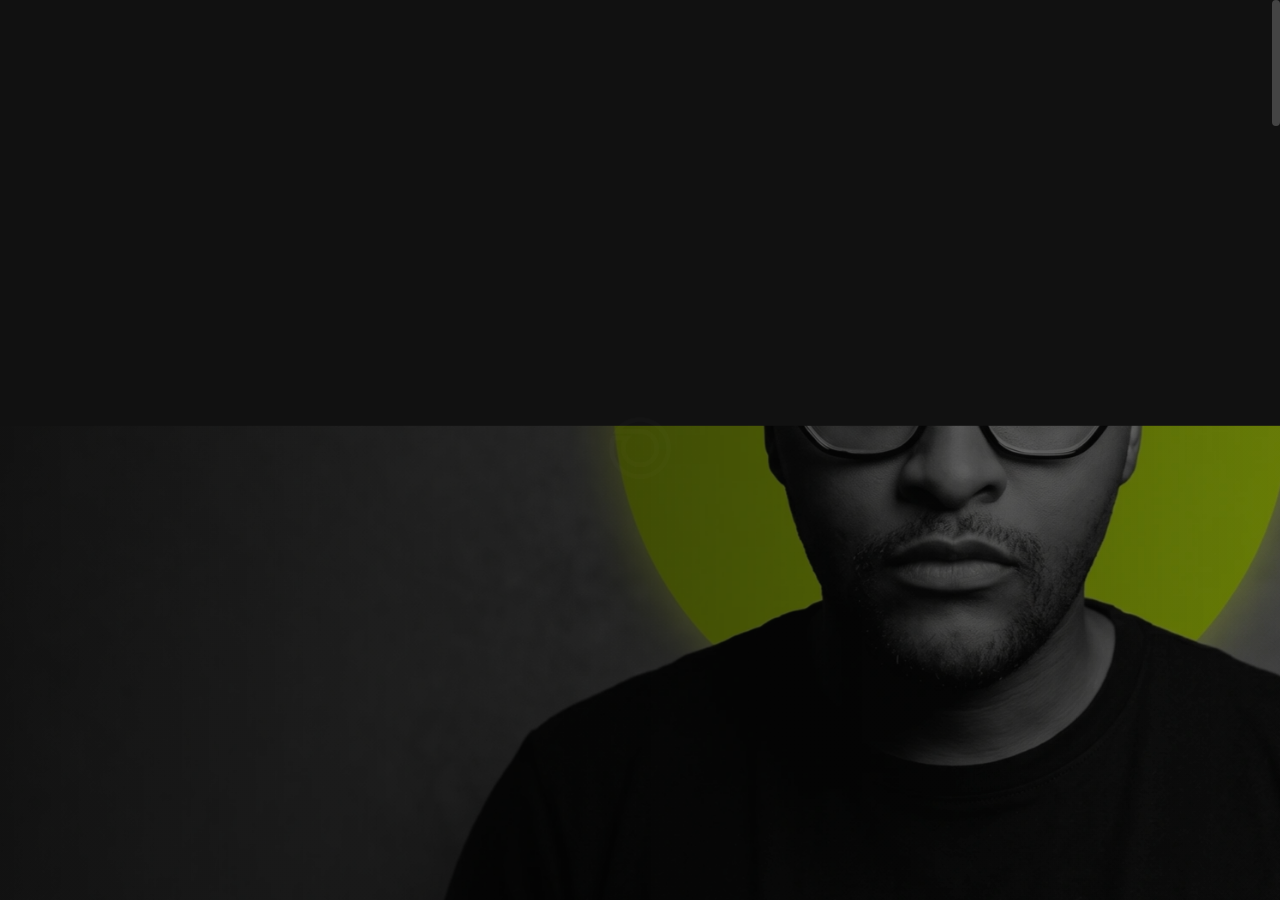
==== commit 385cbea9: "Replace lime green banner with footer wordmark and remove follow button from home footer" ====
--- a/index.html
+++ b/index.html
@@ -41,7 +41,7 @@
 
 		<!-- Template master CSS -->
 		<link rel="stylesheet" href="assets/css/helper.css">
-		<link id="tt-themecss" rel="stylesheet" href="assets/css/theme.css?v=6">
+		<link id="tt-themecss" rel="stylesheet" href="assets/css/theme.css?v=7">
 
 	</head>
 
@@ -831,32 +831,19 @@
 						<!-- ======================
 						///// Begin tt-footer /////
 						=========================== -->
-						<footer id="tt-footer" class="ob-footer">
+						<footer id="tt-footer" class="ob-footer no-social">
+							<!-- Footer Wordmark (replaces lime green banner) -->
+							<div class="ob-footer-wordmark-wrap anim-fadeinup">
+								<img src="assets/img/footer_wordmark.png" alt="Ondwari Obiko" class="ob-footer-wordmark">
+							</div>
+
 							<div class="tt-footer-inner tt-wrap">
-
 								<div class="ob-footer-copyright">
 									&copy; ALL RIGHTS RESERVED, ONDWARIOBIKO 2027
 								</div>
-
-								<div class="footer-social">
-									<div class="footer-social-text"><span>Follow</span><i class="fas fa-share-alt"></i></div>
-									<div class="social-buttons">
-										<ul>
-											<li><a href="https://www.behance.net/johnobiko" class="magnetic-item" target="_blank" rel="noopener"><i class="fab fa-behance"></i></a></li>
-											<li><a href="https://www.linkedin.com/in/ondwariobiko" class="magnetic-item" target="_blank" rel="noopener"><i class="fab fa-linkedin-in"></i></a></li>
-										</ul>
-									</div> <!-- /.social-buttons -->
-								</div> <!-- /.footer-social -->
-
 							</div> <!-- /.tt-footer-inner -->
 						</footer>
 						<!-- End tt-footer -->
-
-
-						<!-- Giant Full-Bleed #d9fd17 Banner -->
-						<div class="insp-giant-banner">
-							<div class="insp-giant-text">ondwariobiko</div>
-						</div>
 
 
 				</div>
--- a/assets/css/theme.css
+++ b/assets/css/theme.css
@@ -11469,6 +11469,48 @@
 	}
 }
 
-
-
-
+/* ============================================================= *
+ * Footer Wordmark Image & Footer Styling
+ * ============================================================= */
+.ob-footer-wordmark-wrap {
+	width: 100%;
+	padding: 40px 4% 30px 4%;
+	display: flex;
+	justify-content: center;
+	align-items: center;
+	box-sizing: border-box;
+	user-select: none;
+}
+.ob-footer-wordmark {
+	max-width: min(1000px, 90vw);
+	width: 100%;
+	height: auto;
+	display: block;
+	margin: 0 auto;
+	pointer-events: none;
+	opacity: 0.96;
+	transition: opacity 0.3s ease, transform 0.3s ease;
+}
+.ob-footer.no-social .tt-footer-inner {
+	justify-content: center !important;
+	text-align: center;
+	padding-left: 4% !important;
+	padding-right: 4% !important;
+}
+.ob-footer.no-social .ob-footer-copyright {
+	text-align: center;
+	width: 100%;
+}
+@media (max-width: 768px) {
+	.ob-footer-wordmark-wrap {
+		padding: 25px 4% 20px 4%;
+	}
+	.ob-footer-wordmark {
+		max-width: min(600px, 94vw);
+	}
+}
+
+
+
+
+
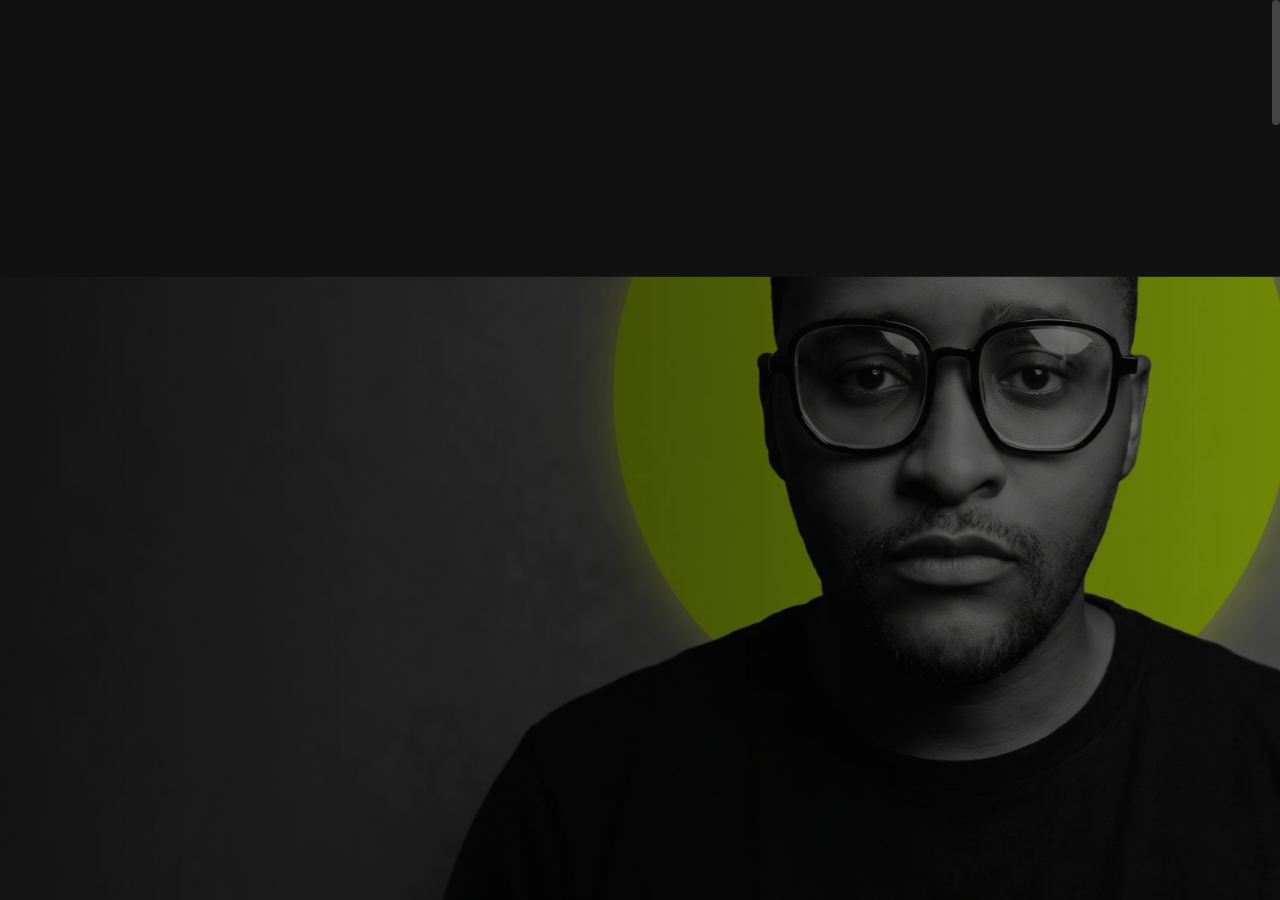
==== commit 7887140b: "Set footer wordmark to full width left to right" ====
--- a/index.html
+++ b/index.html
@@ -41,7 +41,7 @@
 
 		<!-- Template master CSS -->
 		<link rel="stylesheet" href="assets/css/helper.css">
-		<link id="tt-themecss" rel="stylesheet" href="assets/css/theme.css?v=7">
+		<link id="tt-themecss" rel="stylesheet" href="assets/css/theme.css?v=8">
 
 	</head>
 
--- a/assets/css/theme.css
+++ b/assets/css/theme.css
@@ -11474,22 +11474,22 @@
  * ============================================================= */
 .ob-footer-wordmark-wrap {
 	width: 100%;
-	padding: 40px 4% 30px 4%;
-	display: flex;
-	justify-content: center;
-	align-items: center;
+	padding: 40px 0 20px 0;
+	display: block;
 	box-sizing: border-box;
 	user-select: none;
+	overflow: hidden;
+	line-height: 0;
 }
 .ob-footer-wordmark {
-	max-width: min(1000px, 90vw);
 	width: 100%;
+	max-width: 100%;
 	height: auto;
 	display: block;
-	margin: 0 auto;
+	margin: 0;
 	pointer-events: none;
 	opacity: 0.96;
-	transition: opacity 0.3s ease, transform 0.3s ease;
+	transition: opacity 0.3s ease;
 }
 .ob-footer.no-social .tt-footer-inner {
 	justify-content: center !important;
@@ -11503,14 +11503,11 @@
 }
 @media (max-width: 768px) {
 	.ob-footer-wordmark-wrap {
-		padding: 25px 4% 20px 4%;
-	}
-	.ob-footer-wordmark {
-		max-width: min(600px, 94vw);
-	}
-}
-
-
-
-
-
+		padding: 25px 0 15px 0;
+	}
+}
+
+
+
+
+
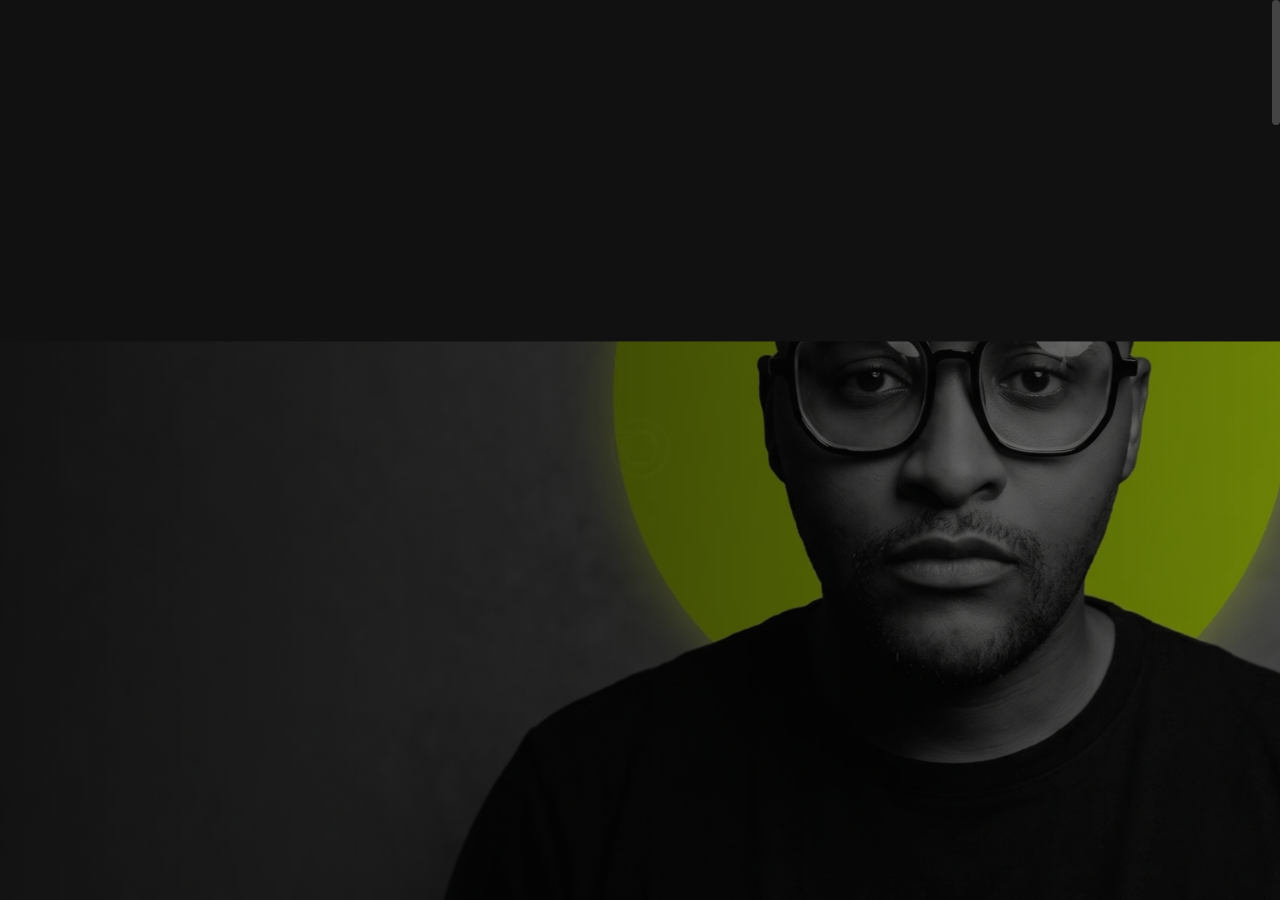
==== commit 8a62cc99: "Center copyright in the middle of footer on about, contact, and work pages" ====
--- a/index.html
+++ b/index.html
@@ -41,7 +41,7 @@
 
 		<!-- Template master CSS -->
 		<link rel="stylesheet" href="assets/css/helper.css">
-		<link id="tt-themecss" rel="stylesheet" href="assets/css/theme.css?v=8">
+		<link id="tt-themecss" rel="stylesheet" href="assets/css/theme.css?v=9">
 
 	</head>
 
--- a/assets/css/theme.css
+++ b/assets/css/theme.css
@@ -11399,6 +11399,7 @@
 	min-height: 50px; /* Exact same 50px height as the circular back-to-top button */
 	padding-left: calc(4% + 65px); /* Leaves clear room for floating circle at left: 4% */
 	padding-right: 4%;
+	position: relative;
 }
 .ob-footer-copyright {
 	font-family: 'Poppins', sans-serif;
@@ -11407,6 +11408,28 @@
 	letter-spacing: 0.1em;
 	text-transform: uppercase;
 	color: #777777;
+	position: absolute;
+	left: 50%;
+	transform: translateX(-50%);
+	text-align: center;
+	white-space: nowrap;
+}
+@media (max-width: 1024px) {
+	.ob-footer .tt-footer-inner {
+		flex-direction: column-reverse;
+		justify-content: center;
+		align-items: center;
+		padding-left: 4%;
+		padding-right: 4%;
+		gap: 15px;
+	}
+	.ob-footer-copyright {
+		position: static;
+		transform: none;
+		text-align: center;
+		white-space: normal;
+		width: 100%;
+	}
 }
 .ob-footer .footer-social .footer-social-text:hover,
 .ob-footer .footer-social:hover .footer-social-text {
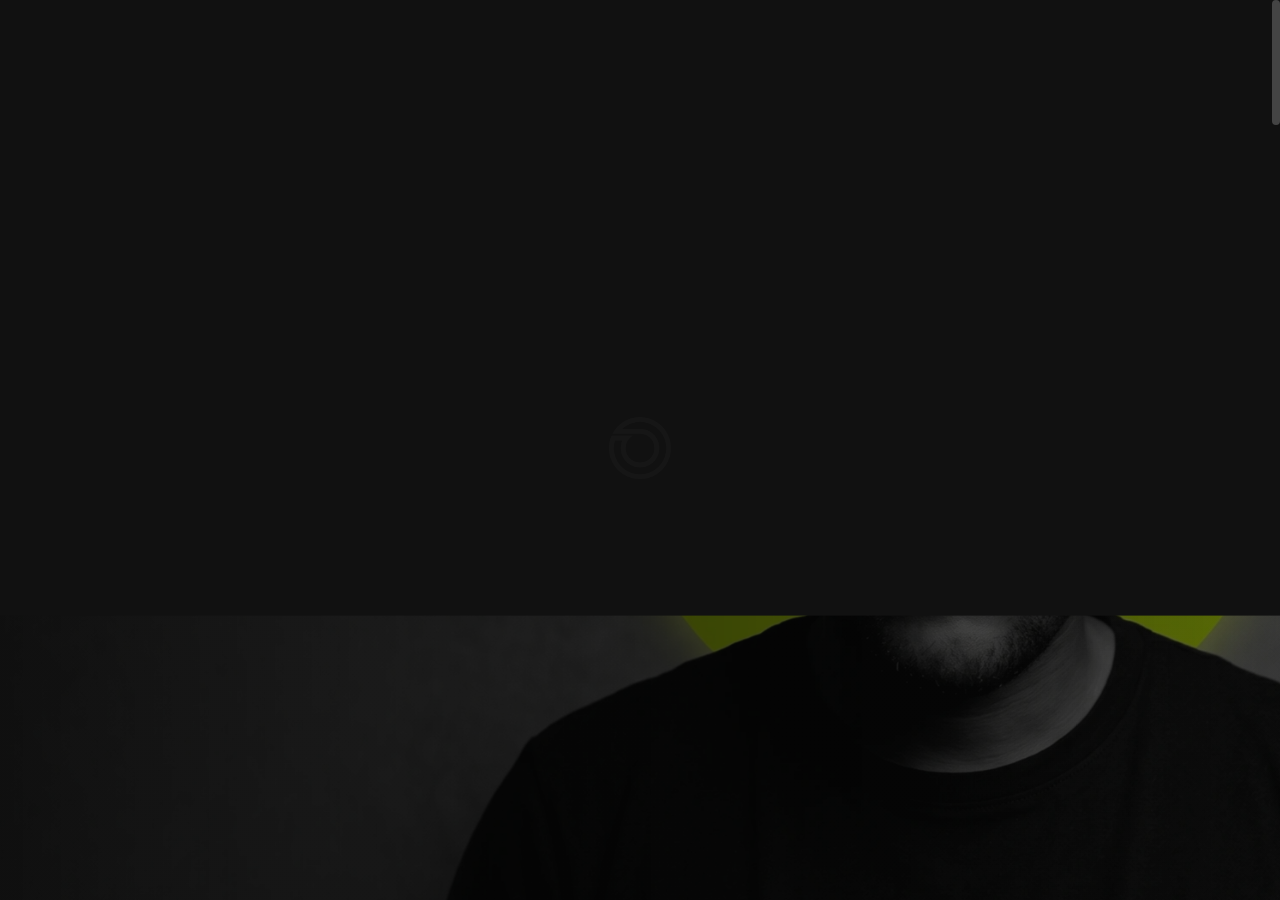
==== commit 39307511: "Restore Follow button to far right while keeping copyright centered in the middle of footer" ====
--- a/index.html
+++ b/index.html
@@ -41,7 +41,7 @@
 
 		<!-- Template master CSS -->
 		<link rel="stylesheet" href="assets/css/helper.css">
-		<link id="tt-themecss" rel="stylesheet" href="assets/css/theme.css?v=9">
+		<link id="tt-themecss" rel="stylesheet" href="assets/css/theme.css?v=11">
 
 	</head>
 
--- a/assets/css/theme.css
+++ b/assets/css/theme.css
@@ -11392,15 +11392,6 @@
 #tt-footer.footer-absolute.ob-footer .footer-social {
 	pointer-events: auto;
 }
-.ob-footer .tt-footer-inner {
-	display: flex;
-	align-items: center;
-	justify-content: space-between;
-	min-height: 50px; /* Exact same 50px height as the circular back-to-top button */
-	padding-left: calc(4% + 65px); /* Leaves clear room for floating circle at left: 4% */
-	padding-right: 4%;
-	position: relative;
-}
 .ob-footer-copyright {
 	font-family: 'Poppins', sans-serif;
 	font-size: 12px;
@@ -11408,28 +11399,8 @@
 	letter-spacing: 0.1em;
 	text-transform: uppercase;
 	color: #777777;
-	position: absolute;
-	left: 50%;
-	transform: translateX(-50%);
 	text-align: center;
-	white-space: nowrap;
-}
-@media (max-width: 1024px) {
-	.ob-footer .tt-footer-inner {
-		flex-direction: column-reverse;
-		justify-content: center;
-		align-items: center;
-		padding-left: 4%;
-		padding-right: 4%;
-		gap: 15px;
-	}
-	.ob-footer-copyright {
-		position: static;
-		transform: none;
-		text-align: center;
-		white-space: normal;
-		width: 100%;
-	}
+	line-height: 1.5;
 }
 .ob-footer .footer-social .footer-social-text:hover,
 .ob-footer .footer-social:hover .footer-social-text {
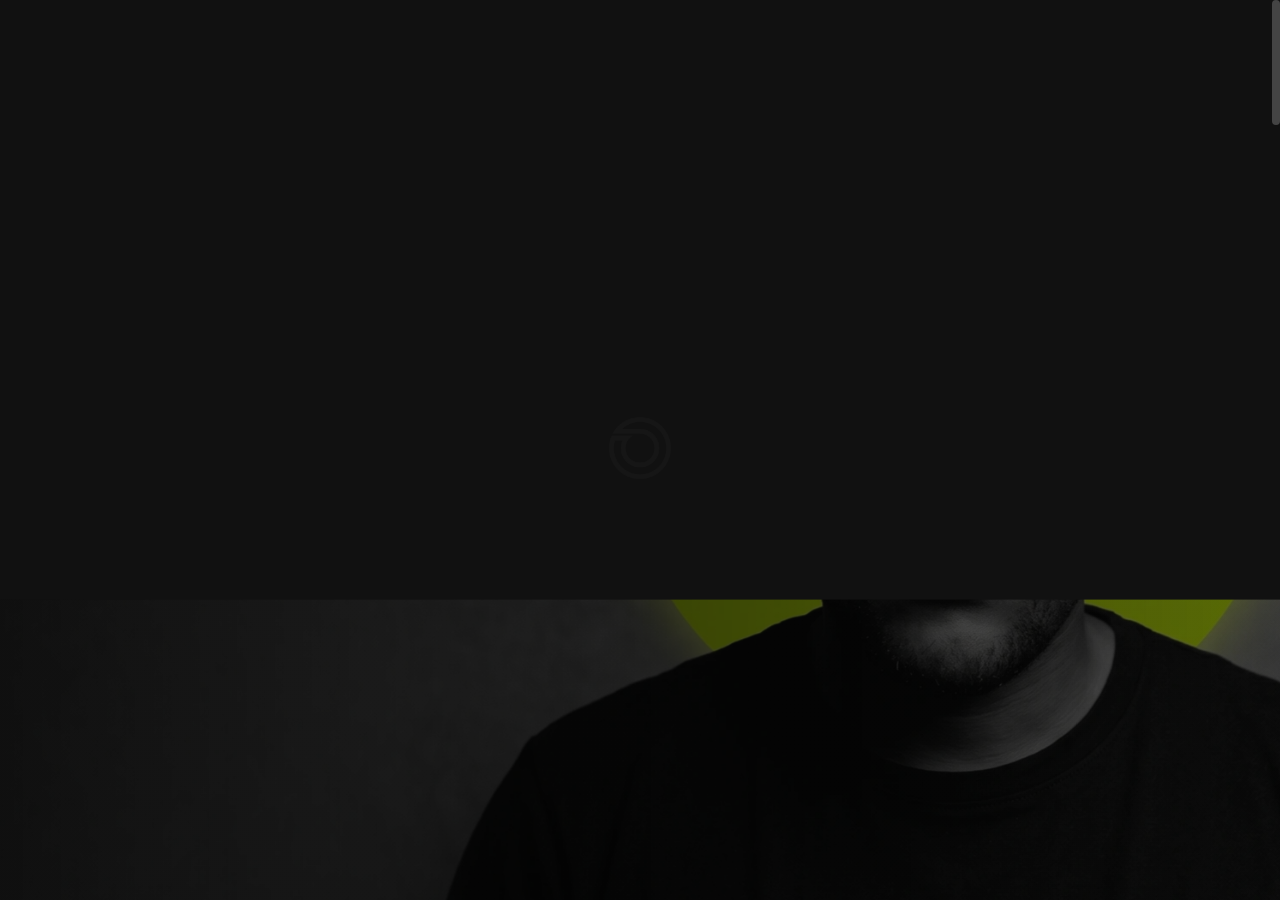
==== commit 1e61cf68: "Optimize full mobile responsiveness for about, contact, and work pages" ====
--- a/index.html
+++ b/index.html
@@ -41,7 +41,7 @@
 
 		<!-- Template master CSS -->
 		<link rel="stylesheet" href="assets/css/helper.css">
-		<link id="tt-themecss" rel="stylesheet" href="assets/css/theme.css?v=11">
+		<link id="tt-themecss" rel="stylesheet" href="assets/css/theme.css?v=14">
 
 	</head>
 
--- a/assets/css/theme.css
+++ b/assets/css/theme.css
@@ -11501,7 +11501,139 @@
 	}
 }
 
-
-
-
-
+/* ============================================================= *
+ * Comprehensive Mobile Responsiveness (About, Contact, Work)
+ * ============================================================= */
+
+/* 1. Contact Page Email & Headings (Never overflow on mobile) */
+.tt-heading-title a[href^="mailto:"] {
+	font-size: clamp(20px, 5.8vw, 56px);
+	display: inline-block;
+	max-width: 100%;
+	word-break: break-all;
+	line-height: 1.15;
+}
+@media (max-width: 768px) {
+	.tt-heading-title a[href^="mailto:"] {
+		font-size: clamp(17px, 5.2vw, 24px) !important;
+		word-break: break-all !important;
+		letter-spacing: -0.02em;
+	}
+	.tt-contact-info li.text-xlg {
+		font-size: 15px !important;
+		line-height: 1.5 !important;
+	}
+	#page-header .ph-caption-subtitle {
+		font-size: 13px !important;
+	}
+}
+@media (max-width: 480px) {
+	.tt-heading-title a[href^="mailto:"] {
+		font-size: 19px !important;
+	}
+}
+
+/* 2. About Page Header Mobile Optimization (No text/face overlap) */
+@media (max-width: 1024px) {
+	#page-header.ph-full:not(.ph-bg-image) .ph-image {
+		width: clamp(220px, 32vw, 340px) !important;
+		right: 4vw !important;
+		opacity: 0.8 !important;
+	}
+}
+@media (max-width: 768px) {
+	#page-header.ph-full:not(.ph-bg-image) {
+		min-height: 100vh !important;
+		display: flex !important;
+		align-items: center !important;
+	}
+	#page-header.ph-full:not(.ph-bg-image) .ph-image {
+		position: absolute !important;
+		top: auto !important;
+		bottom: 12% !important;
+		right: 3% !important;
+		width: clamp(140px, 38vw, 210px) !important;
+		transform: none !important;
+		opacity: 0.4 !important;
+		z-index: 1 !important;
+		pointer-events: none !important;
+	}
+	#page-header.ph-full:not(.ph-bg-image) .ph-caption {
+		position: relative !important;
+		z-index: 3 !important;
+		max-width: 88% !important;
+	}
+	#page-header.ph-cap-lg .ph-caption-title {
+		font-size: clamp(34px, 10vw, 56px) !important;
+	}
+	/* Footer bottom padding on mobile so back-to-top never overlaps copyright */
+	#tt-footer {
+		padding-bottom: 75px !important;
+	}
+}
+
+/* 3. Work Page (Portfolio Split) Mobile Optimization */
+@media (max-width: 1024px) {
+	.portfolio-split-list {
+		left: 0 !important;
+		width: 100% !important;
+		padding-top: 110px !important;
+		padding-bottom: 80px !important;
+		padding-left: 6% !important;
+		padding-right: 6% !important;
+		min-height: 80vh !important;
+	}
+	.pspl-item-title,
+	.pspl-item-hover-title {
+		font-size: clamp(24px, 5.5vw, 38px) !important;
+	}
+	.portfolio-split-images::before {
+		background-color: #0b0b0b !important;
+		opacity: 0.75 !important;
+	}
+}
+@media (max-width: 768px) {
+	.portfolio-split-list {
+		padding-top: 90px !important;
+		padding-bottom: 70px !important;
+	}
+	.pspl-item-title-link {
+		min-width: 175px !important;
+		padding-top: 30px !important;
+		padding-bottom: 22px !important;
+	}
+	.pspl-item-category-wrap {
+		white-space: nowrap !important;
+		overflow: hidden !important;
+		text-overflow: ellipsis !important;
+		max-width: 82% !important;
+		font-size: 11.5px !important;
+	}
+	.pspl-item-category {
+		font-size: 11.5px !important;
+		letter-spacing: 0.05em !important;
+		text-transform: uppercase !important;
+		color: #d9fd17 !important;
+		line-height: 1 !important;
+	}
+	.pspl-item-title,
+	.pspl-item-hover-title {
+		font-size: clamp(20px, 5.8vw, 28px) !important;
+	}
+	.pspl-item-title-link::before {
+		font-size: 11px !important;
+		right: 0 !important;
+		top: 10px !important;
+	}
+	#tt-footer.footer-absolute {
+		position: relative !important;
+		margin-top: 40px !important;
+		padding-bottom: 75px !important;
+	}
+}
+
+
+
+
+
+
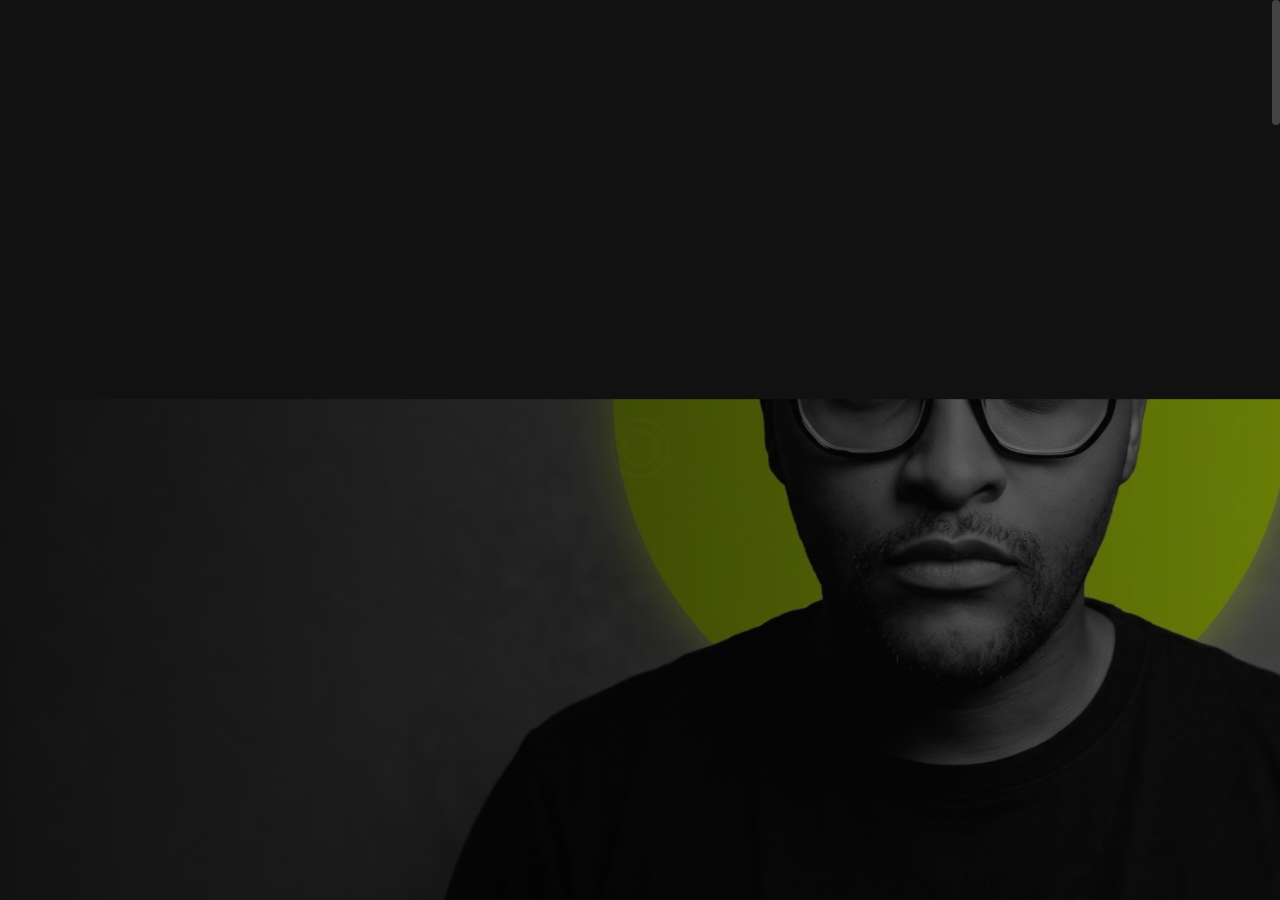
==== commit be802571: "Standardize footer design across all pages and center bottom page navigation on mobile" ====
--- a/index.html
+++ b/index.html
@@ -41,7 +41,7 @@
 
 		<!-- Template master CSS -->
 		<link rel="stylesheet" href="assets/css/helper.css">
-		<link id="tt-themecss" rel="stylesheet" href="assets/css/theme.css?v=14">
+		<link id="tt-themecss" rel="stylesheet" href="assets/css/theme.css?v=18">
 
 	</head>
 
@@ -831,16 +831,52 @@
 						<!-- ======================
 						///// Begin tt-footer /////
 						=========================== -->
-						<footer id="tt-footer" class="ob-footer no-social">
-							<!-- Footer Wordmark (replaces lime green banner) -->
-							<div class="ob-footer-wordmark-wrap anim-fadeinup">
-								<img src="assets/img/footer_wordmark.png" alt="Ondwari Obiko" class="ob-footer-wordmark">
+						<footer id="tt-footer" class="ob-footer">
+							<!-- Full-width footer wordmark -->
+							<div class="ob-footer-wordmark-wrap">
+								<img src="assets/img/footer_wordmark.png" class="ob-footer-wordmark" alt="ondwariobiko">
 							</div>
 
 							<div class="tt-footer-inner tt-wrap">
-								<div class="ob-footer-copyright">
-									&copy; ALL RIGHTS RESERVED, ONDWARIOBIKO 2027
+
+								<!-- Begin footer column -->
+								<div class="footer-col tt-align-center-left">
+									<div class="footer-col-inner">
+										<!-- Left column spacer -->
+									</div> <!-- /.footer-col-inner -->
 								</div>
+								<!-- Begin footer column -->
+
+								<!-- Begin footer column -->
+								<div class="footer-col tt-align-center order-m-last">
+									<div class="footer-col-inner">
+
+										<div class="ob-footer-copyright">
+											&copy; 2027 ONDWARIOBIKO. ALL RIGHTS RESERVED.
+										</div>
+
+									</div> <!-- /.footer-col-inner -->
+								</div>
+								<!-- Begin footer column -->
+
+								<!-- Begin footer column -->
+								<div class="footer-col tt-align-center-right">
+									<div class="footer-col-inner">
+
+										<div class="footer-social">
+											<div class="footer-social-text"><span>Follow:</span><i class="fas fa-share-alt"></i></div>
+											<div class="social-buttons">
+												<ul>
+													<li><a href="https://www.behance.net/johnobiko" class="magnetic-item" target="_blank" rel="noopener"><i class="fab fa-behance"></i></a></li>
+													<li><a href="https://www.linkedin.com/in/ondwariobiko" class="magnetic-item" target="_blank" rel="noopener"><i class="fab fa-linkedin-in"></i></a></li>
+												</ul>
+											</div> <!-- /.social-buttons -->
+										</div> <!-- /.footer-social -->
+
+									</div> <!-- /.footer-col-inner -->
+								</div>
+								<!-- Begin footer column -->
+
 							</div> <!-- /.tt-footer-inner -->
 						</footer>
 						<!-- End tt-footer -->
--- a/assets/css/theme.css
+++ b/assets/css/theme.css
@@ -2259,9 +2259,6 @@
 		-webkit-mask-image: linear-gradient(to bottom, transparent 0%, rgba(0,0,0,0.2) 22%, #000 40%, #000 62%, rgba(0,0,0,0.2) 82%, transparent 100%);
 		mask-image: linear-gradient(to bottom, transparent 0%, rgba(0,0,0,0.2) 22%, #000 40%, #000 62%, rgba(0,0,0,0.2) 82%, transparent 100%);
 	}
-	.ph-caption-title-ghost {
-		display: none !important;
-	}
 }
 
 @media (max-width: 480px) {
@@ -2920,63 +2917,32 @@
 	}
 }
 
-/* Page header full screen: permanently locked on ALL screens (desktop, tablet, mobile) */
-#page-header.ph-full {
-	display: flex !important;
-	align-items: center !important;
-	height: 100vh !important;
-	height: 100svh !important;
-	min-height: 100vh !important;
-	min-height: 100svh !important;
-	max-height: 100vh !important;
-	max-height: 100svh !important;
-	box-sizing: border-box !important;
-	overflow: hidden !important;
-}
-
-#page-header.ph-full .page-header-inner,
-body.ph-image-on.ph-bg-image-on #page-header.ph-full .page-header-inner,
-body:not(.ph-center-on).ph-image-on #page-header.ph-full .page-header-inner,
-body.ph-full-on #page-header .page-header-inner {
-	padding-top: 0 !important;
-	padding-bottom: 0 !important;
-	width: 100% !important;
-	margin-top: auto !important;
-	margin-bottom: auto !important;
-}
-
-#page-header.ph-full.ph-bg-image .ph-image {
-	position: absolute !important;
-	display: flex !important;
-	align-items: center !important;
-	top: 0 !important;
-	bottom: 0 !important;
-	left: 0 !important;
-	right: 0 !important;
-	width: 100% !important;
-	height: 100% !important;
-}
-
-#page-header.ph-full:not(.ph-bg-image) .ph-image {
-	position: absolute !important;
-	top: 50% !important;
-	right: 10vw !important;
-	bottom: auto !important;
-	left: auto !important;
-	transform: translateY(-50%) !important;
-	width: clamp(300px, 24vw, 480px) !important;
-	height: auto !important;
-	z-index: 1 !important;
-}
-
-#page-header.ph-full:not(.ph-bg-image) .page-header-inner {
-	position: relative !important;
-	z-index: 2 !important;
-}
-
-
-#page-header.ph-full:not(.ph-bg-image).ph-image-cropped .ph-image-inner {
-	padding-bottom: 140%;
+/* Page header full screen (no effect on smaller screens!) */
+@media (min-width: 1025px) {
+	#page-header.ph-full {
+		display: flex;
+		align-items: center;
+		min-height: 100vh;
+	}
+	#page-header.ph-full .page-header-inner {
+		padding-top: 10% !important;
+		padding-bottom: 5% !important;
+	}
+	#page-header.ph-full.ph-center .page-header-inner {
+		padding-top: 5% !important;
+		padding-bottom: 5% !important;
+	}
+	#page-header.ph-full .ph-image {
+		position: absolute;
+		display: flex;
+		align-items: center;
+		top: 0;
+		bottom: 0;
+		height: 100%;
+	}
+	#page-header.ph-full:not(.ph-bg-image).ph-image-cropped .ph-image-inner {
+		padding-bottom: 140%;
+	}
 }
 
 
@@ -11431,35 +11397,59 @@
 }
 
 /* ============================================================= *
- * Far-Left Alignment for Bottom Page Navigation ("Let's talk", "Portfolio")
+ * Bottom Page Navigation ("Let's talk", "Portfolio")
+ * Far-left on desktop, center-aligned on mobile
  * ============================================================= */
-.tt-page-nav:not(.tt-pn-center),
-body.tt-boxed .tt-wrap .tt-page-nav:not(.tt-pn-center) {
-	text-align: left !important;
-	padding-left: 0 !important;
-	margin-left: 0 !important;
-}
-.tt-page-nav:not(.tt-pn-center) .tt-pn-link {
-	justify-content: flex-start !important;
-	text-align: left !important;
-	margin-left: 0 !important;
-}
-.tt-page-nav:not(.tt-pn-center) .tt-pn-subtitle {
-	text-align: left !important;
-	margin-left: 0 !important;
-}
-@media (max-width: 1024px) {
+@media (min-width: 1025px) {
 	.tt-page-nav:not(.tt-pn-center),
 	body.tt-boxed .tt-wrap .tt-page-nav:not(.tt-pn-center) {
 		text-align: left !important;
 		padding-left: 0 !important;
+		margin-left: 0 !important;
 	}
 	.tt-page-nav:not(.tt-pn-center) .tt-pn-link {
 		justify-content: flex-start !important;
 		text-align: left !important;
+		margin-left: 0 !important;
 	}
 	.tt-page-nav:not(.tt-pn-center) .tt-pn-subtitle {
 		text-align: left !important;
+		margin-left: 0 !important;
+	}
+}
+
+@media (max-width: 1024px) {
+	.tt-page-nav,
+	.tt-page-nav:not(.tt-pn-center),
+	body.tt-boxed .tt-wrap .tt-page-nav {
+		text-align: center !important;
+		display: flex !important;
+		flex-direction: column !important;
+		align-items: center !important;
+		justify-content: center !important;
+		margin-left: auto !important;
+		margin-right: auto !important;
+		padding-left: 0 !important;
+		padding-right: 0 !important;
+	}
+	.tt-page-nav .tt-pn-link,
+	.tt-page-nav:not(.tt-pn-center) .tt-pn-link {
+		justify-content: center !important;
+		text-align: center !important;
+		margin-left: auto !important;
+		margin-right: auto !important;
+		display: inline-flex !important;
+	}
+	.tt-page-nav .tt-pn-title,
+	.tt-page-nav:not(.tt-pn-center) .tt-pn-title {
+		text-align: center !important;
+	}
+	.tt-page-nav .tt-pn-subtitle,
+	.tt-page-nav:not(.tt-pn-center) .tt-pn-subtitle {
+		text-align: center !important;
+		margin-left: auto !important;
+		margin-right: auto !important;
+		width: 100% !important;
 	}
 }
 
@@ -11502,138 +11492,58 @@
 }
 
 /* ============================================================= *
- * Comprehensive Mobile Responsiveness (About, Contact, Work)
+ * Background Ghost Text & Page Responsiveness (About, Contact, Work)
  * ============================================================= */
 
-/* 1. Contact Page Email & Headings (Never overflow on mobile) */
+/* 1. Contact Page Email (Natural wrap without breaking headline scale) */
 .tt-heading-title a[href^="mailto:"] {
-	font-size: clamp(20px, 5.8vw, 56px);
+	word-break: break-word;
+	overflow-wrap: break-word;
 	display: inline-block;
 	max-width: 100%;
-	word-break: break-all;
-	line-height: 1.15;
-}
+}
+
+/* 2. About Page Mobile Header Photo Clearance */
+@media (max-width: 540px) {
+	#page-header.ph-full:not(.ph-center):not(.ph-bg-image) .ph-image {
+		right: 4vw;
+		width: 44%;
+	}
+}
+
+/* 3. Background Ghost / Watermark Text */
+.ph-caption-title-ghost {
+	opacity: 0.12 !important;
+}
+@media (max-width: 1024px) {
+	.ph-caption-title-ghost {
+		font-size: calc(20px + 16vw) !important;
+		opacity: 0.1 !important;
+	}
+	.pspl-ghost {
+		display: block !important;
+		position: absolute !important;
+		bottom: auto !important;
+		top: 100px !important;
+		left: 4% !important;
+		font-size: clamp(50px, 14vw, 90px) !important;
+		opacity: 0.08 !important;
+		z-index: 0 !important;
+		writing-mode: horizontal-tb !important;
+		transform: none !important;
+		pointer-events: none !important;
+	}
+}
+
+/* 3. Footer bottom spacing on mobile for clean back-to-top alignment */
 @media (max-width: 768px) {
-	.tt-heading-title a[href^="mailto:"] {
-		font-size: clamp(17px, 5.2vw, 24px) !important;
-		word-break: break-all !important;
-		letter-spacing: -0.02em;
-	}
-	.tt-contact-info li.text-xlg {
-		font-size: 15px !important;
-		line-height: 1.5 !important;
-	}
-	#page-header .ph-caption-subtitle {
-		font-size: 13px !important;
-	}
-}
-@media (max-width: 480px) {
-	.tt-heading-title a[href^="mailto:"] {
-		font-size: 19px !important;
-	}
-}
-
-/* 2. About Page Header Mobile Optimization (No text/face overlap) */
-@media (max-width: 1024px) {
-	#page-header.ph-full:not(.ph-bg-image) .ph-image {
-		width: clamp(220px, 32vw, 340px) !important;
-		right: 4vw !important;
-		opacity: 0.8 !important;
-	}
-}
-@media (max-width: 768px) {
-	#page-header.ph-full:not(.ph-bg-image) {
-		min-height: 100vh !important;
-		display: flex !important;
-		align-items: center !important;
-	}
-	#page-header.ph-full:not(.ph-bg-image) .ph-image {
-		position: absolute !important;
-		top: auto !important;
-		bottom: 12% !important;
-		right: 3% !important;
-		width: clamp(140px, 38vw, 210px) !important;
-		transform: none !important;
-		opacity: 0.4 !important;
-		z-index: 1 !important;
-		pointer-events: none !important;
-	}
-	#page-header.ph-full:not(.ph-bg-image) .ph-caption {
-		position: relative !important;
-		z-index: 3 !important;
-		max-width: 88% !important;
-	}
-	#page-header.ph-cap-lg .ph-caption-title {
-		font-size: clamp(34px, 10vw, 56px) !important;
-	}
-	/* Footer bottom padding on mobile so back-to-top never overlaps copyright */
 	#tt-footer {
 		padding-bottom: 75px !important;
 	}
 }
 
-/* 3. Work Page (Portfolio Split) Mobile Optimization */
-@media (max-width: 1024px) {
-	.portfolio-split-list {
-		left: 0 !important;
-		width: 100% !important;
-		padding-top: 110px !important;
-		padding-bottom: 80px !important;
-		padding-left: 6% !important;
-		padding-right: 6% !important;
-		min-height: 80vh !important;
-	}
-	.pspl-item-title,
-	.pspl-item-hover-title {
-		font-size: clamp(24px, 5.5vw, 38px) !important;
-	}
-	.portfolio-split-images::before {
-		background-color: #0b0b0b !important;
-		opacity: 0.75 !important;
-	}
-}
-@media (max-width: 768px) {
-	.portfolio-split-list {
-		padding-top: 90px !important;
-		padding-bottom: 70px !important;
-	}
-	.pspl-item-title-link {
-		min-width: 175px !important;
-		padding-top: 30px !important;
-		padding-bottom: 22px !important;
-	}
-	.pspl-item-category-wrap {
-		white-space: nowrap !important;
-		overflow: hidden !important;
-		text-overflow: ellipsis !important;
-		max-width: 82% !important;
-		font-size: 11.5px !important;
-	}
-	.pspl-item-category {
-		font-size: 11.5px !important;
-		letter-spacing: 0.05em !important;
-		text-transform: uppercase !important;
-		color: #d9fd17 !important;
-		line-height: 1 !important;
-	}
-	.pspl-item-title,
-	.pspl-item-hover-title {
-		font-size: clamp(20px, 5.8vw, 28px) !important;
-	}
-	.pspl-item-title-link::before {
-		font-size: 11px !important;
-		right: 0 !important;
-		top: 10px !important;
-	}
-	#tt-footer.footer-absolute {
-		position: relative !important;
-		margin-top: 40px !important;
-		padding-bottom: 75px !important;
-	}
-}
-
-
-
-
-
-
+
+
+
+
+
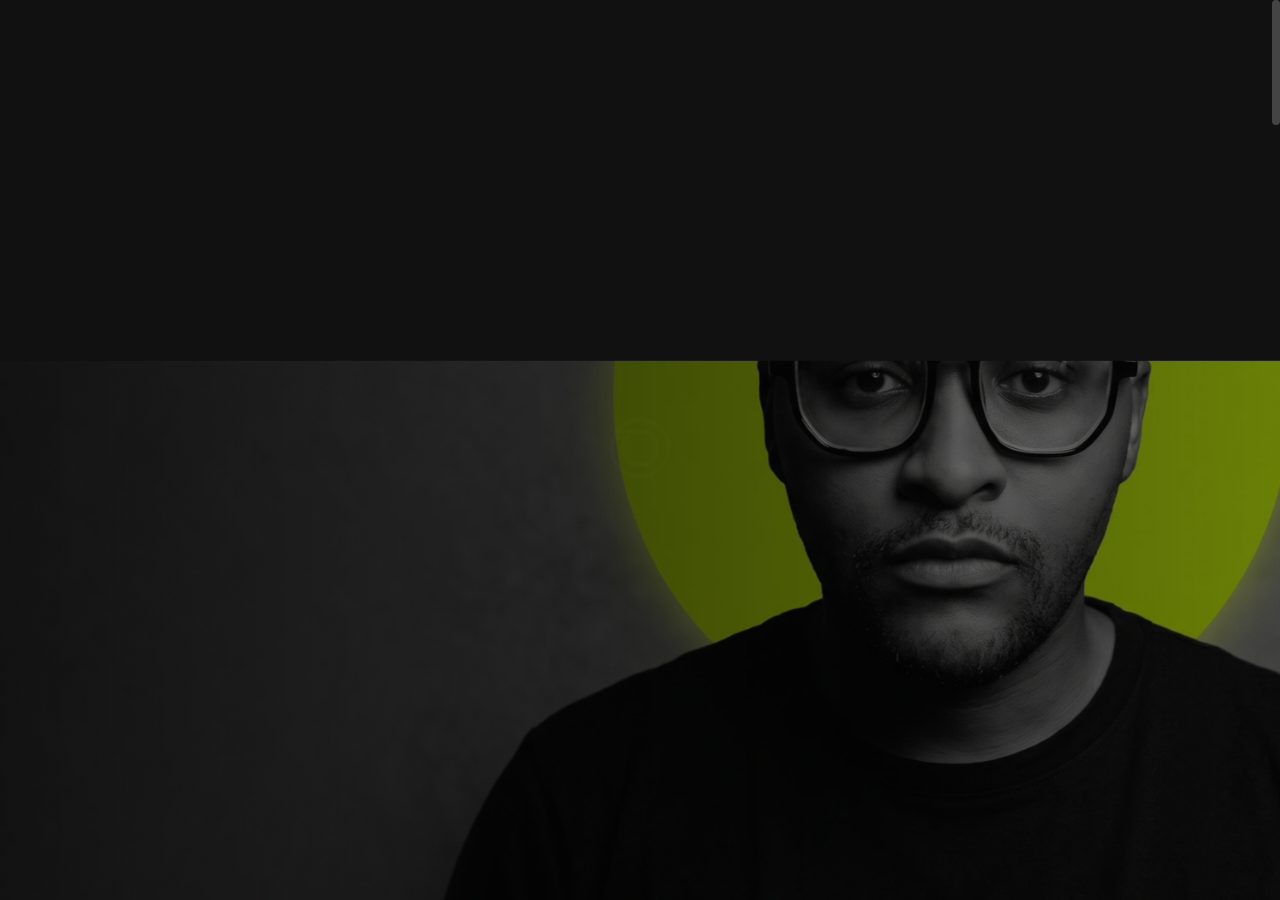
==== commit 800d8133: "feat: enable mobile ghost scroll, add work page back-to-top and scroll effects, remove hollow stroke" ====
--- a/index.html
+++ b/index.html
@@ -41,7 +41,7 @@
 
 		<!-- Template master CSS -->
 		<link rel="stylesheet" href="assets/css/helper.css">
-		<link id="tt-themecss" rel="stylesheet" href="assets/css/theme.css?v=18">
+		<link id="tt-themecss" rel="stylesheet" href="assets/css/theme.css?v=19">
 
 	</head>
 
@@ -837,7 +837,7 @@
 								<img src="assets/img/footer_wordmark.png" class="ob-footer-wordmark" alt="ondwariobiko">
 							</div>
 
-							<div class="tt-footer-inner tt-wrap">
+							<div class="tt-footer-inner">
 
 								<!-- Begin footer column -->
 								<div class="footer-col tt-align-center-left">
--- a/assets/css/theme.css
+++ b/assets/css/theme.css
@@ -11542,8 +11542,32 @@
 	}
 }
 
-
-
-
-
-
+/* ============================================================= *
+ * Elimination of Inverted / Hollow Stroke Text Sitewide
+ * ============================================================= */
+.tt-page-nav .tt-pn-title,
+.tt-page-nav.tt-pn-stroke .tt-pn-title,
+.tt-page-nav a .tt-pn-title,
+.tt-page-nav.tt-pn-stroke a .tt-pn-title,
+#page-header.ph-stroke .ph-caption-title {
+	-webkit-text-stroke: 0 !important;
+	-webkit-text-fill-color: #FFF !important;
+	color: #FFF !important;
+}
+
+/* ============================================================= *
+ * Footer Follow Button Alignment with Header Menu Toggle
+ * ============================================================= */
+#tt-footer .footer-col.tt-align-center-right,
+#tt-footer .footer-col.tt-align-center-right .footer-col-inner,
+#tt-footer .footer-social {
+	padding-right: 0 !important;
+	margin-right: 0 !important;
+}
+
+
+
+
+
+
+
